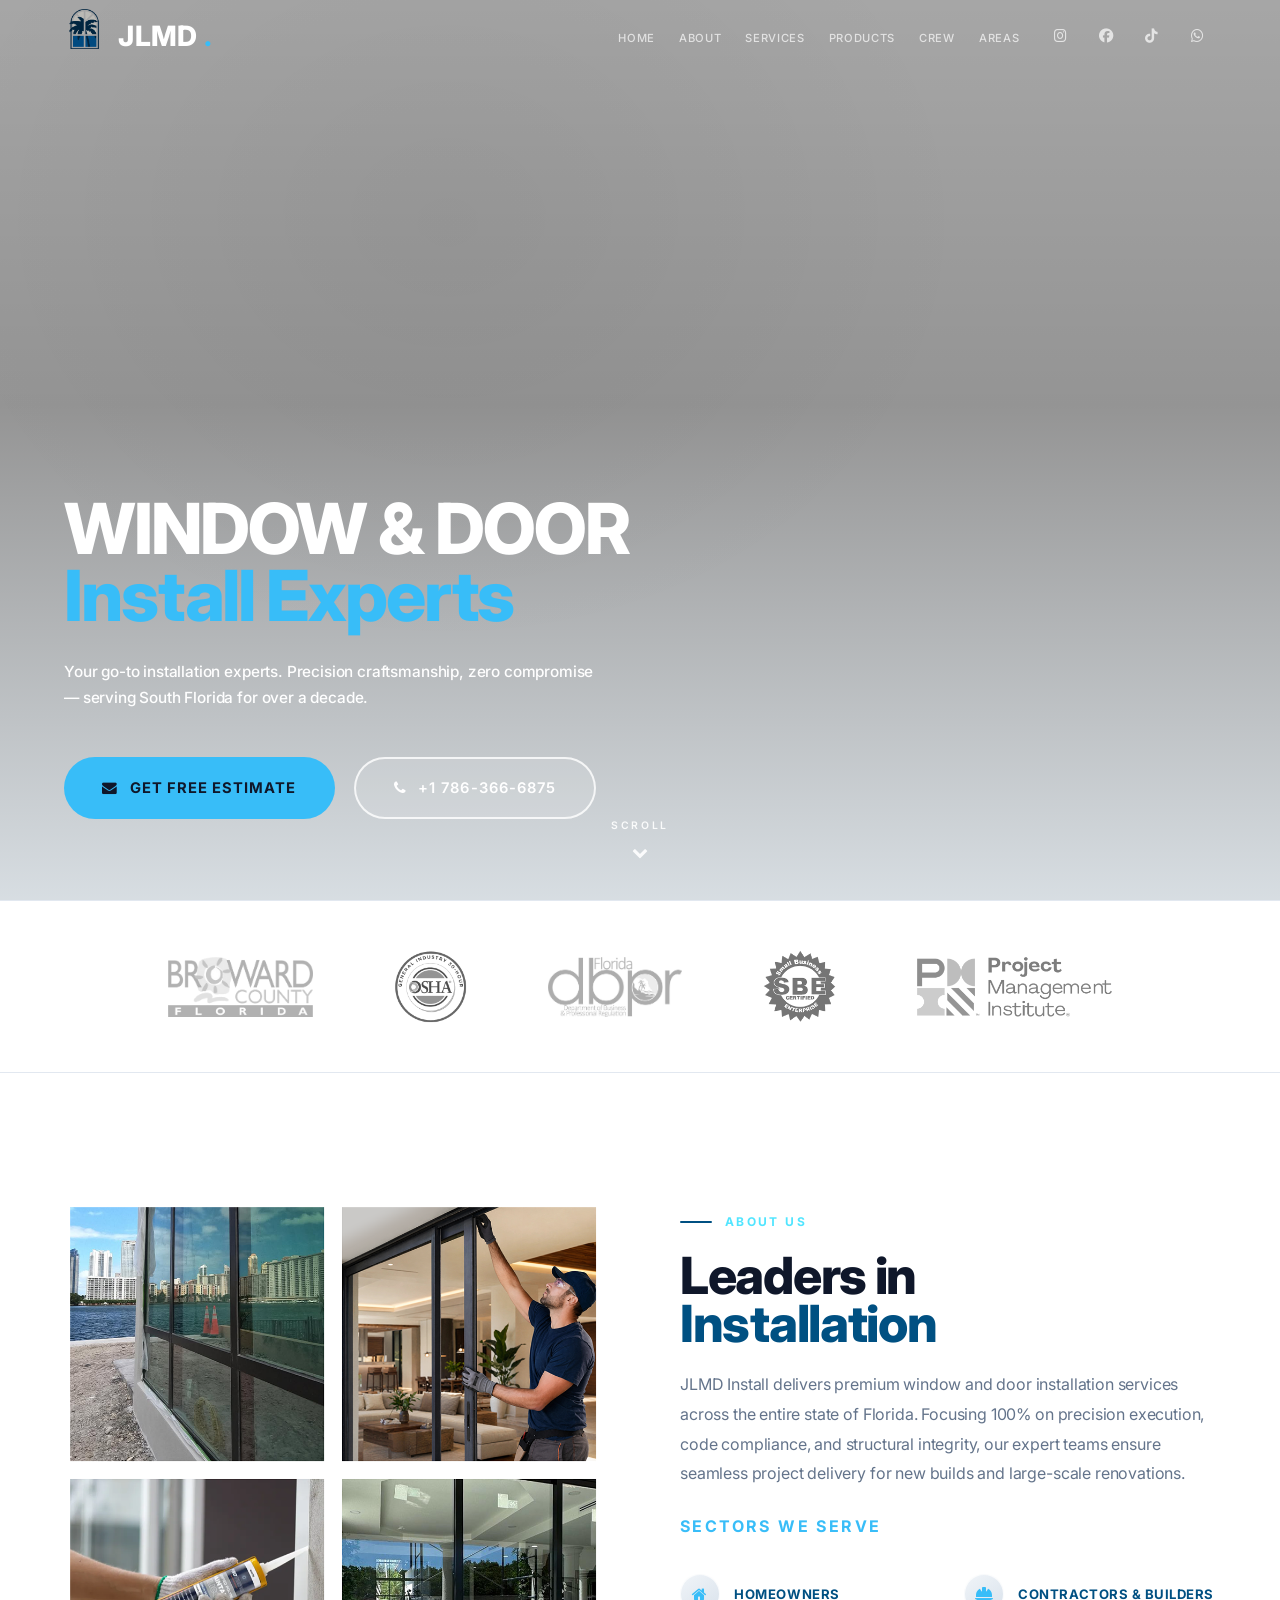
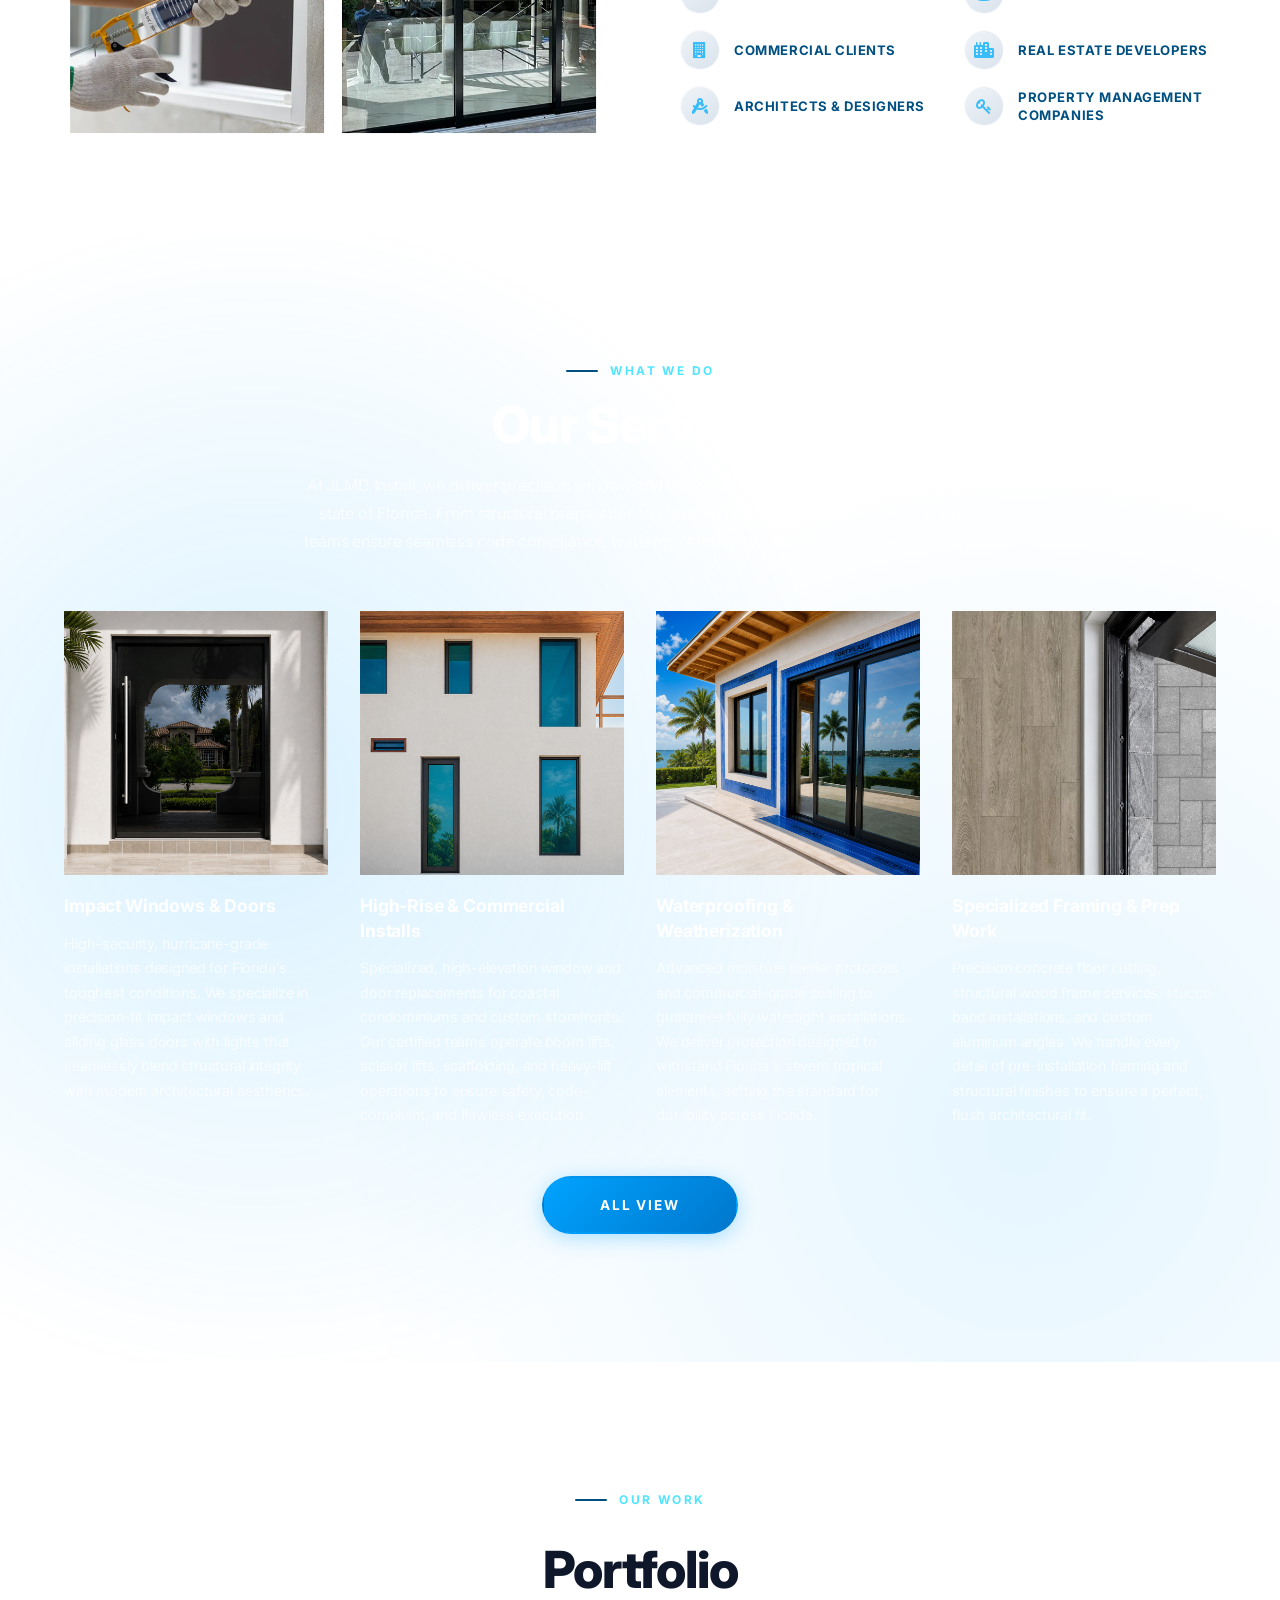
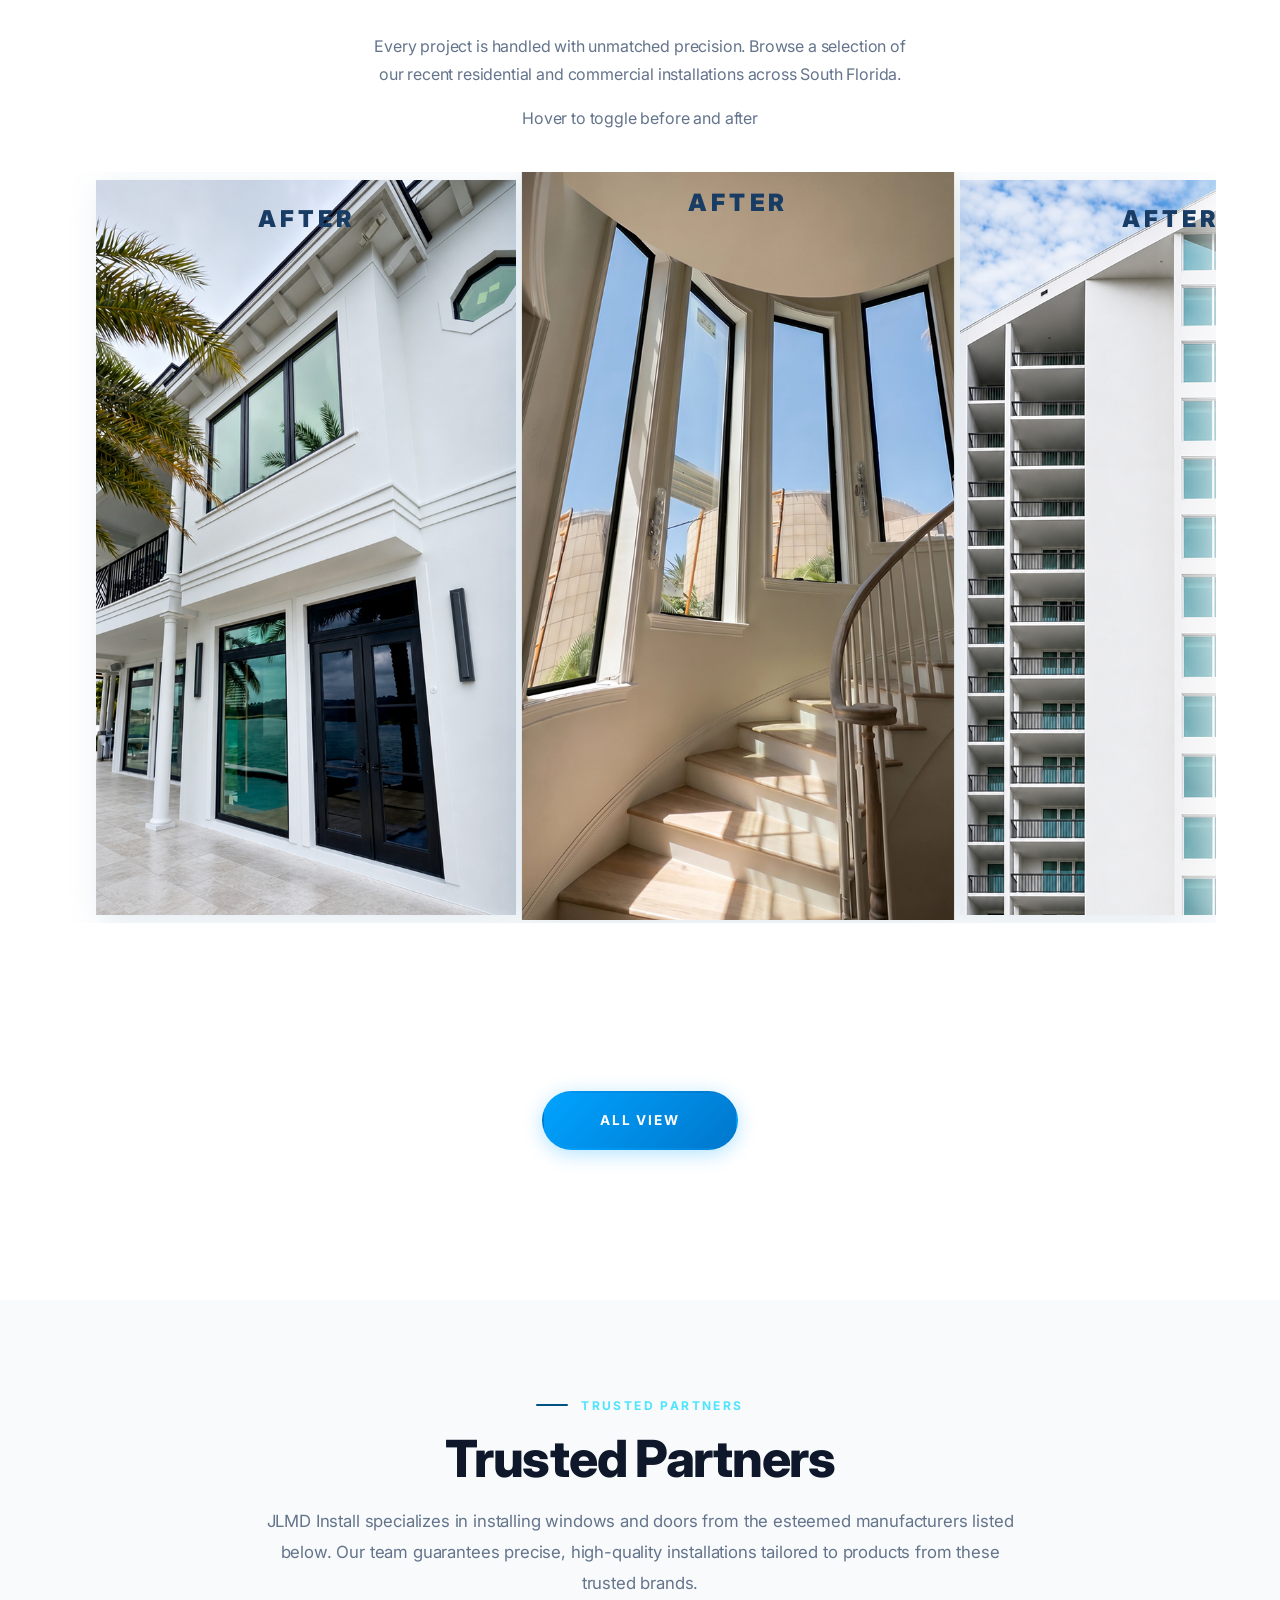
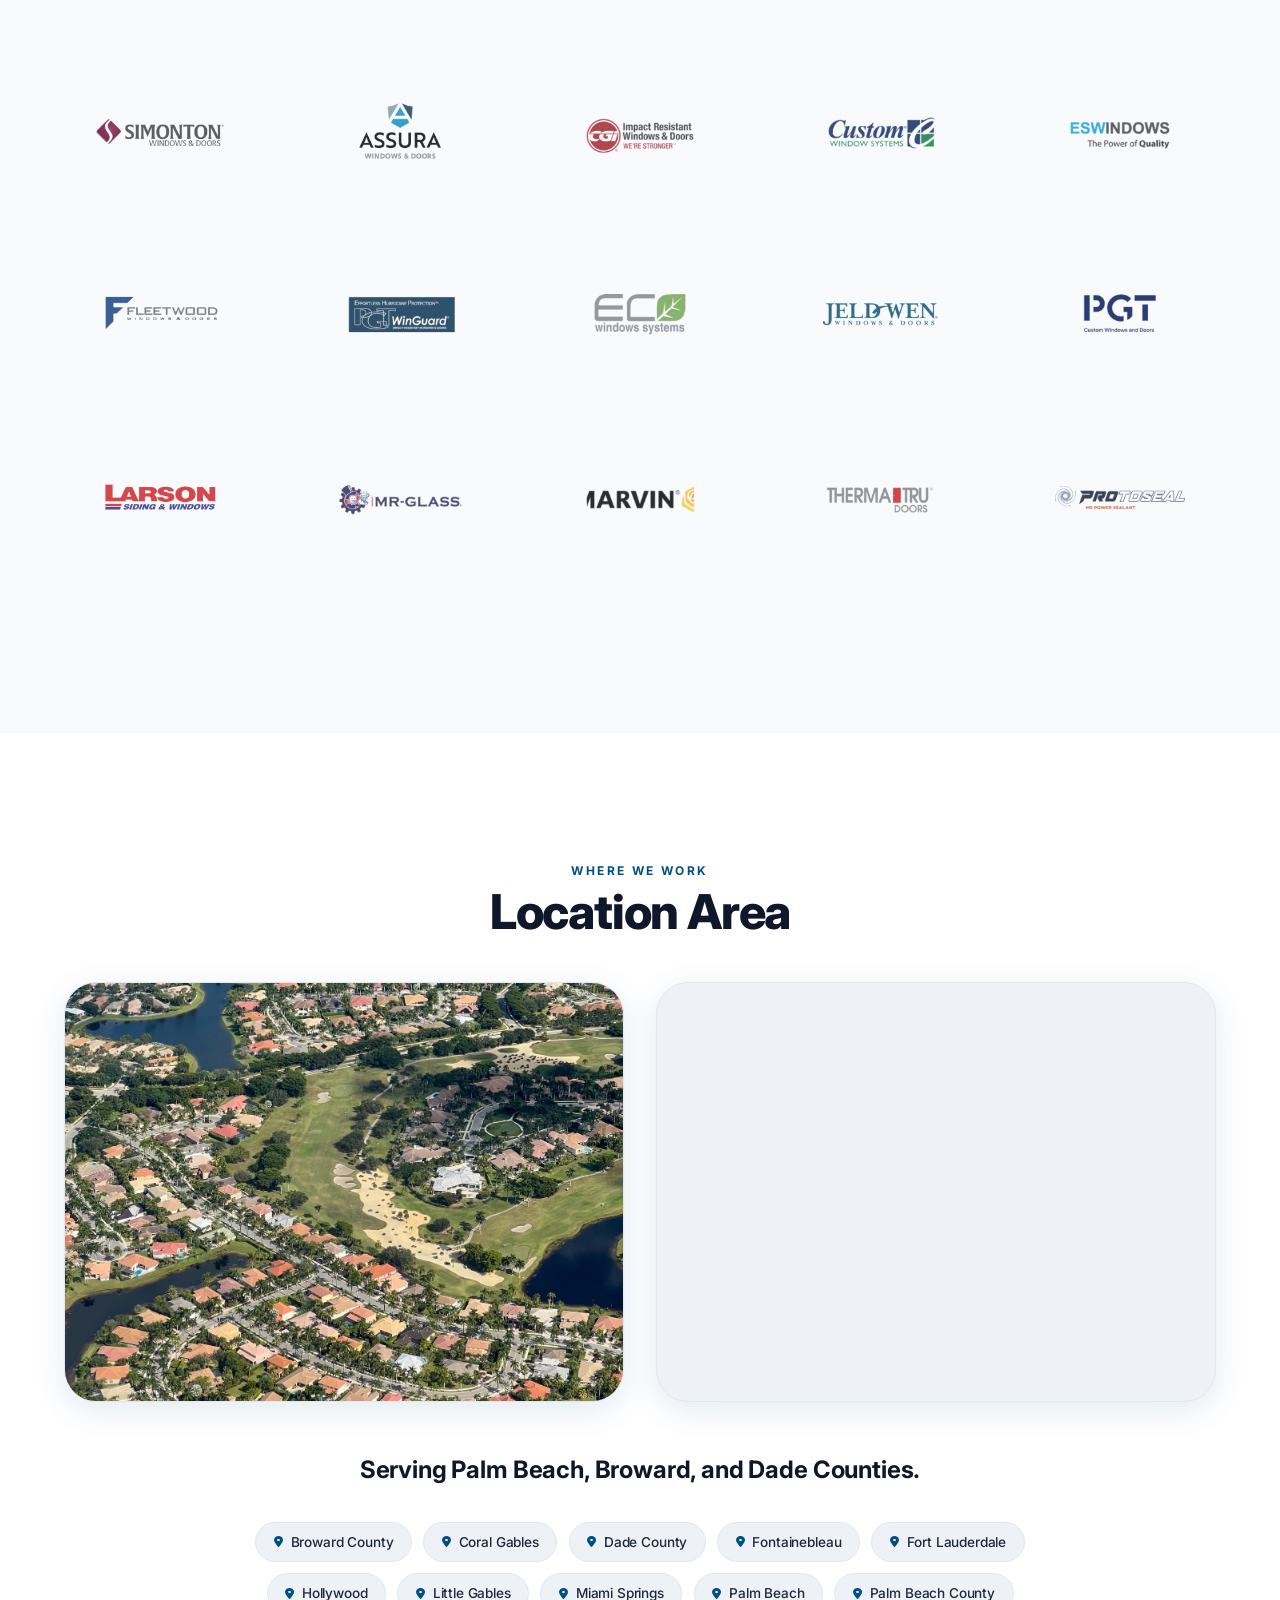
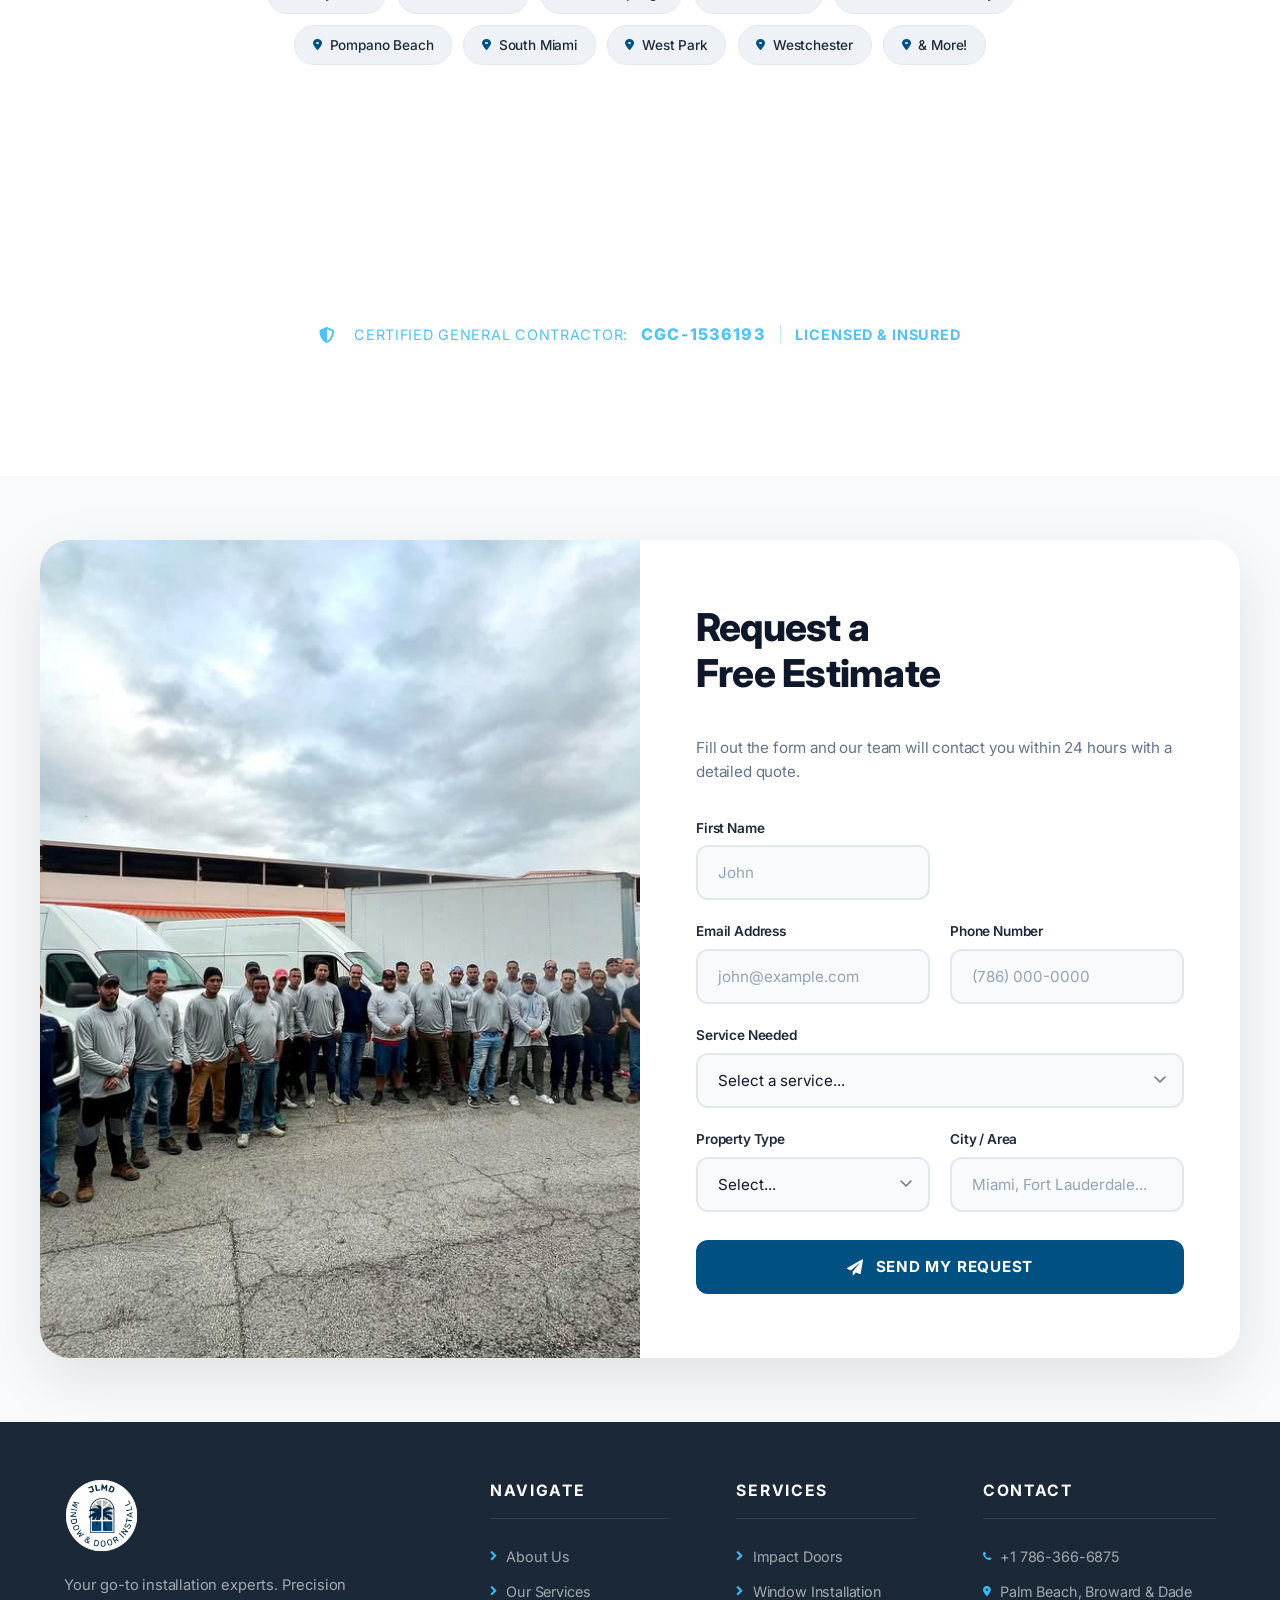
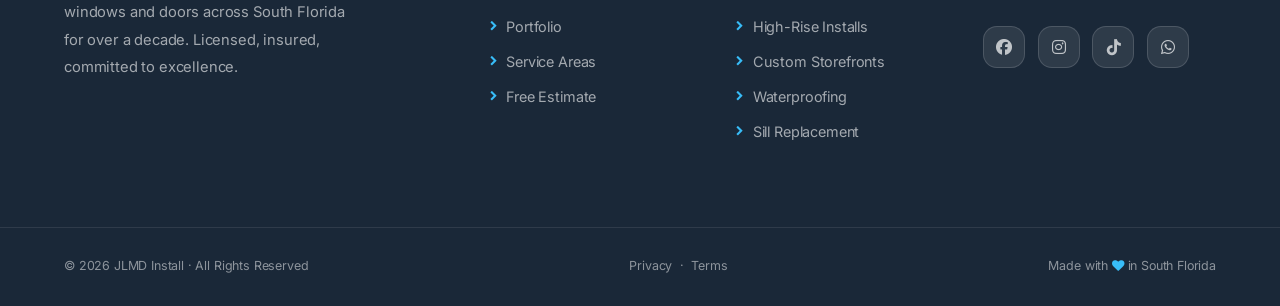
==== index.html @ 9bccc6b5 "Add files via upload" ====
<!DOCTYPE html>
<html lang="en">
<head>
<meta charset="UTF-8">
<meta name="viewport" content="width=device-width, initial-scale=1.0">
<title>JLMD Install – Window & Door Installation Experts</title>
<link rel="preconnect" href="https://fonts.googleapis.com">
<link rel="preconnect" href="https://fonts.gstatic.com" crossorigin>
<link href="https://fonts.googleapis.com/css2?family=Inter:opsz,wght@14..32,300;14..32,400;14..32,500;14..32,600;14..32,700;14..32,800;14..32,900&display=swap" rel="stylesheet">
<link rel="stylesheet" href="https://cdnjs.cloudflare.com/ajax/libs/font-awesome/6.5.0/css/all.min.css">
<link rel="stylesheet" href="styles.css">
<link rel="icon" type="icono/webp" href="icono.webp">
</head>
<body>
 
<div class="page-overlay"></div>
<div class="scroll-progress"><div class="scroll-progress-bar" id="progressBar"></div></div>
<div class="particles-container" id="particles"></div>
 
<!DOCTYPE html>
<html lang="en">
<head>
<meta charset="UTF-8">
<meta name="viewport" content="width=device-width, initial-scale=1.0">
<title>JLMD Install – Window & Door Installation Experts</title>
<link rel="preconnect" href="https://fonts.googleapis.com">
<link rel="preconnect" href="https://fonts.gstatic.com" crossorigin>
<link href="https://fonts.googleapis.com/css2?family=Inter:opsz,wght@14..32,300;14..32,400;14..32,500;14..32,600;14..32,700;14..32,800;14..32,900&display=swap" rel="stylesheet">
<link rel="stylesheet" href="https://cdnjs.cloudflare.com/ajax/libs/font-awesome/6.5.0/css/all.min.css">
<link rel="stylesheet" href="styles.css">
<link rel="icon" type="icono/webp" href="icono.webp">
</head>
<body>
 
<div class="page-overlay"></div>
<div class="scroll-progress"><div class="scroll-progress-bar" id="progressBar"></div></div>
<div class="particles-container" id="particles"></div>
 
<!-- ══════════════════════ NAV ══════════════════════ -->
<nav id="nav">
  <a href="#" class="nav-logo">
    <img src="icono.webp" alt="JLMD Logo" style="height: 40px; width: auto; margin-right: 8px; margin-top: -15px;">
    JLMD<span class="dot">.</span>
  </a>
  
  <ul class="nav-links">
    <li><a href="index.html">Home</a></li>
    <li><a href="about.html">About</a></li>
    <li><a href="services.html">Services</a></li>
    <li><a href="products.html">Products</a></li>
    <li><a href="crew.html">Crew</a></li>
    <li><a href="areas.html">Areas</a></li>
    <li class="nav-socials">
      <a href="https://www.instagram.com/jlmd.install/" target="_blank" aria-label="Instagram"><i class="fab fa-instagram"></i></a>
      <a href="https://www.facebook.com/Jlmdinstall/" target="_blank" aria-label="Facebook"><i class="fab fa-facebook-f"></i></a>
      <a href="https://www.tiktok.com/@jlmd.install" target="_blank" aria-label="TikTok"><i class="fab fa-tiktok"></i></a>
      <a href="https://wa.me/17863666875" target="_blank" aria-label="WhatsApp"><i class="fab fa-whatsapp"></i></a>
    </li>
  </ul>
  
  <button class="hamburger" id="hbg">
    <span></span>
    <span></span>
    <span></span>
  </button>
</nav>
 
<div class="mobile-menu" id="mmenu">
  <button class="mobile-close" id="mclose"><i class="fa fa-times"></i></button>
  <a href="index.html" onclick="closeM()">Home</a>
  <a href="about.html" onclick="closeM()">About</a>
  <a href="services.html" onclick="closeM()">Services</a>
  <a href="products.html" onclick="closeM()">Products</a>
  <a href="crew.html" onclick="closeM()">Crew</a>
  <a href="areas.html" onclick="closeM()">Areas</a>
 
</div>
 
<!-- ══════════════════════ 1. HERO ══════════════════════ -->
<section id="hero">
  <div class="hero-video-wrapper">
    <video autoplay muted loop playsinline class="hero-video">
      <source src="https://file.garden/aicj-LWBZTmGA5zi/VIDEO-CORTO-JLMD.mp4" type="video/mp4">
      Your browser does not support the video tag.
    </video>
    <div class="hero-video-overlay"></div>
  </div>
  <div class="hero-overlay"></div>
  <div class="hero-content">
    <h1 class="hero-title">WINDOW & DOOR<br><span class="accent">Install Experts</span></h1>
    <p class="hero-sub">Your go-to installation experts. Precision craftsmanship, zero compromise — serving South Florida for over a decade.</p>
    <div class="hero-btns">
      <a href="#cta" class="btn-gold"><i class="fa fa-envelope"></i> Get Free Estimate</a>
      <a href="https://wa.me/17863666875" class="btn-outline-white"><i class="fa fa-phone"></i> +1 786-366-6875</a>
    </div>
  </div>
  <div class="scroll-hint">
    <span>Scroll</span>
    <i class="fa fa-chevron-down scroll-arrow"></i>
  </div>
</section>


</body>
</html>
 
<!-- ══════════════════════ 2. LOGOS / PARTNERS ══════════════════════ -->
<section id="logos">
  <div class="logos-inner">
    <img src="bc.png" alt="Partner 1" class="logo-item">
    <img src="OSHA-03.png" alt="Partner 2" class="logo-item logo-large">
    <img src="DBR.webp" alt="Partner 3" class="logo-item">
    <img src="SBE.png" alt="Partner 4" class="logo-item logo-large">
    <img src="WING.png" alt="Partner 5" class="logo-item">
   
  </div>
</section>
<!-- ══════════════════════ 3. ABOUT ══════════════════════ -->
<!-- Agrega esto en tu <head> si no lo tienes -->
<link rel="stylesheet" href="https://cdnjs.cloudflare.com/ajax/libs/font-awesome/4.7.0/css/font-awesome.min.css">

<section id="about">
  <div class="about-imgs anim-left">
    <div class="about-circle-wrap">
      <img class="about-img-circle" src="abouthome.png" alt="Jose Diaz – Founder"
        onerror="this.src='https://images.unsplash.com/photo-1560250097-0b93528c311a?w=600&q=85&fit=crop&crop=face'">
    </div>
  </div>
  <div class="about-text anim-right">
    <div class="section-tag">About Us</div>
    <h2 class="section-title">Leaders in<br><span>Installation</span></h2>
    <p>JLMD Install delivers premium window and door installation services across the entire state of Florida. Focusing 100% on precision execution, code compliance, and structural integrity, our expert teams ensure seamless project delivery for new builds and large-scale renovations.</p>
    <h3 style="font-family:var(--font-display);font-size:1rem;font-weight:700;letter-spacing:.15em;text-transform:uppercase;color:var(--accent);margin:1.5rem 0 .9rem">Sectors We Serve</h3>
    <div class="clients-grid stagger-children">
      <div class="client-chip"><i class="fa fa-home"></i> Homeowners</div>
      <div class="client-chip"><i class="fa fa-hard-hat"></i> Contractors &amp; Builders</div>
      <div class="client-chip"><i class="fa fa-building"></i> Commercial Clients</div>
      <div class="client-chip"><i class="fa fa-city"></i> Real Estate Developers</div>
      <div class="client-chip"><i class="fa fa-drafting-compass"></i> Architects &amp; Designers</div>
      <div class="client-chip"><i class="fa fa-key"></i> Property Management Companies</div>
    </div>
  </div>
</section>
<!-- ══════════════════════ 4. OUR SERVICES ══════════════════════ -->
<section id="services">
  <div class="services-container">
    <div class="anim-up" style="text-align:center;max-width:680px;margin:0 auto 3.5rem;">
      <div class="section-tag" style="justify-content:center">What We Do</div>
      <h2 class="section-title" style="color:#ffffff">Our Services</h2>
      <p style="color:rgba(255,255,255,0.7);font-size:1rem;line-height:1.75">At JLMD Install, we deliver precision window and door installation services across the entire state of Florida. From structural preparation to elevated high-rise execution, our certified teams ensure seamless code compliance, waterproof integrity, and flawless project delivery.</p>
    </div>
    <div class="services-grid stagger-children">
      <div class="service-card">
        <div class="service-card-img">
          <img src="DOOR.png" alt="Impact Windows & Doors">
        </div>
        <div class="service-card-body">
    
          <h3>Impact Windows &amp; Doors</h3>
          <p>High-security, hurricane-grade installations designed for Florida's toughest conditions. We specialize in precision-fit impact windows and sliding glass doors with lights that seamlessly blend structural integrity with modern architectural aesthetics.</p>
        </div>
      </div>
      <div class="service-card">
        <div class="service-card-img">
          <img src="WINDOW.png" alt="High-Rise & Commercial Installs">
        </div>
        <div class="service-card-body">
   
          <h3>High-Rise &amp; Commercial Installs</h3>
          <p>Specialized, high-elevation window and door replacements for coastal condominiums and custom storefronts. Our certified teams operate boom lifts, scissor lifts, scaffolding, and heavy-lift operations to ensure safety, code-compliant, and flawless execution.</p>
        </div>
      </div>
      <div class="service-card">
        <div class="service-card-img">
          <img src="WATERPROOFING.png" alt="Waterproofing & Weatherization">
        </div>
        <div class="service-card-body">
          
          <h3>Waterproofing &amp; Weatherization</h3>
          <p>Advanced moisture barrier protocols and commercial-grade sealing to guarantee fully watertight installations. We deliver protection designed to withstand Florida's severe tropical elements, setting the standard for durability across Florida.</p>

        </div>
      </div>
      <div class="service-card">
        <div class="service-card-img">
          <img src="TRIM-FRAMING.png" alt="Specialized Framing & Prep Work">
        </div>
        <div class="service-card-body">
         
          <h3>Specialized Framing &amp; Prep Work</h3>
          <p>Precision concrete floor cutting, structural wood frame services, stucco band installations, and custom aluminum angles. We handle every detail of pre-installation framing and structural finishes to ensure a perfect, flush architectural fit.</p>
        
        </div>
      </div>
    </div>
    <div style="text-align:center;margin-top:3rem">
      <a href="services.html" class="btn-view-all">ALL VIEW</a>
    </div>
  </div>
</section>

<!-- ══════════════════════ 5. PORTFOLIO ═════════════════════ -->
<section id="portfolio">
  <div class="port-head anim-up">
    <div class="section-tag" style="justify-content:center">Our Work</div>
    <h2 class="section-title" style="text-align:center">Portfolio</h2>
    <p style="text-align:center;color:var(--text-muted);max-width:540px;margin:0 auto">Every project is handled with unmatched precision. Browse a selection of our recent residential and commercial installations across South Florida.</p>
    <p class="port-toggle-hint">Hover to toggle before and after</p>
  </div>

  <div class="port-carousel-wrap anim-up">
    <div class="port-carousel-track">

   <!-- Proyecto 1 -->
      <div class="port-card">
        <div class="port-image-wrapper">
          <img src="imgx/2-AFTER.png" alt="Project 01 After" class="img-after" draggable="false">
          <img src="imgx/1-BEFORE.png" alt="Project 01 Before" class="img-before" draggable="false">
          <span class="img-label label-after">BEFORE</span>
          <span class="img-label label-before">AFTER</span>
        </div>
      </div>

      <!-- Proyecto 2 -->
      <div class="port-card">
        <div class="port-image-wrapper">
          <img src="imgx/4-AFTER.png" alt="Project 02 After" class="img-after" draggable="false">
          <img src="imgx/3-BEFORE.png" alt="Project 02 Before" class="img-before" draggable="false">
          <span class="img-label label-after">BEFORE</span>
          <span class="img-label label-before">AFTER</span>
        </div>
      </div>

      <!-- Proyecto 3 -->
      <div class="port-card">
        <div class="port-image-wrapper">
          <img src="imgx/6-AFTER.png" alt="Project 03 After" class="img-after" draggable="false">
          <img src="imgx/5-BEFORE.png" alt="Project 03 Before" class="img-before" draggable="false">
          <span class="img-label label-after">BEFORE</span>
          <span class="img-label label-before">AFTER</span>
        </div>
      </div>

      <!-- Proyecto 4 -->
      <div class="port-card">
        <div class="port-image-wrapper">
          <img src="imgx/8-AFTER.png" alt="Project 04 After" class="img-after" draggable="false">
          <img src="imgx/7-BEFORE.png" alt="Project 04 Before" class="img-before" draggable="false">
          <span class="img-label label-after">BEFORE</span>
          <span class="img-label label-before">AFTER</span>
        </div>
      </div>

      <!-- Proyecto 5 -->
      <div class="port-card">
        <div class="port-image-wrapper">
          <img src="imgx/10-AFTER.png" alt="Project 05 After" class="img-after" draggable="false">
          <img src="imgx/9-BEFORE.png" alt="Project 05 Before" class="img-before" draggable="false">
          <span class="img-label label-after">BEFORE</span>
          <span class="img-label label-before">AFTER</span>
        </div>
      </div>

      <!-- Proyecto 6 -->
      <div class="port-card">
        <div class="port-image-wrapper">
          <img src="imgx/12-AFTER.png" alt="Project 06 After" class="img-after" draggable="false">
          <img src="imgx/11-BEFORE.png" alt="Project 06 Before" class="img-before" draggable="false">
          <span class="img-label label-after">BEFORE</span>
          <span class="img-label label-before">AFTER</span>
        </div>
      </div>

      <!-- Proyecto 7 -->
      <div class="port-card">
        <div class="port-image-wrapper">
          <img src="imgx/14-AFTER.png" alt="Project 07 After" class="img-after" draggable="false">
          <img src="imgx/13-BEFORE.png" alt="Project 07 Before" class="img-before" draggable="false">
          <span class="img-label label-after">BEFORE</span>
          <span class="img-label label-before">AFTER</span>
        </div>
      </div>

      <!-- Proyecto 8 -->
      <div class="port-card">
        <div class="port-image-wrapper">
          <img src="imgx/16-AFTER.png" alt="Project 08 After" class="img-after" draggable="false">
          <img src="imgx/15-BEFORE.png" alt="Project 08 Before" class="img-before" draggable="false">
          <span class="img-label label-after">BEFORE</span>
          <span class="img-label label-before">AFTER</span>
        </div>
      </div>

      <!-- Proyecto 9 -->
      <div class="port-card">
        <div class="port-image-wrapper">
          <img src="imgx/18-AFTER.png" alt="Project 09 After" class="img-after" draggable="false">
          <img src="imgx/17-BEFORE.png" alt="Project 09 Before" class="img-before" draggable="false">
          <span class="img-label label-after">BEFORE</span>
          <span class="img-label label-before">AFTER</span>
        </div>
      </div>

      <!-- Proyecto 10 -->
      <div class="port-card">
        <div class="port-image-wrapper">
          <img src="imgx/20-AFTER.png" alt="Project 10 After" class="img-after" draggable="false">
          <img src="imgx/19-BEFORE.png" alt="Project 10 Before" class="img-before" draggable="false">
          <span class="img-label label-after">BEFORE</span>
          <span class="img-label label-before">AFTER</span>
        </div>
      </div>

      <!-- === DUPLICADOS PARA LOOP INFINITO (Mismos 10 proyectos) === -->

      <!-- Proyecto 1 (dup) -->
      <div class="port-card">
        <div class="port-image-wrapper">
          <img src="imgx/2-AFTER.png" alt="Project 01 After" class="img-after" draggable="false">
          <img src="imgx/1-BEFORE.png" alt="Project 01 Before" class="img-before" draggable="false">
          <span class="img-label label-after">BEFORE</span>
          <span class="img-label label-before">AFTER</span>
        </div>
      </div>

      <!-- Proyecto 2 (dup) -->
      <div class="port-card">
        <div class="port-image-wrapper">
          <img src="imgx/4-AFTER.png" alt="Project 02 After" class="img-after" draggable="false">
          <img src="imgx/3-BEFORE.png" alt="Project 02 Before" class="img-before" draggable="false">
          <span class="img-label label-after">BEFORE</span>
          <span class="img-label label-before">AFTER</span>
        </div>
      </div>

      <!-- Proyecto 3 (dup) -->
      <div class="port-card">
        <div class="port-image-wrapper">
          <img src="imgx/6-AFTER.png" alt="Project 03 After" class="img-after" draggable="false">
          <img src="imgx/5-BEFORE.png" alt="Project 03 Before" class="img-before" draggable="false">
          <span class="img-label label-after">BEFORE</span>
          <span class="img-label label-before">AFTER</span>
        </div>
      </div>

      <!-- Proyecto 4 (dup) -->
      <div class="port-card">
        <div class="port-image-wrapper">
          <img src="imgx/8-AFTER.png" alt="Project 04 After" class="img-after" draggable="false">
          <img src="imgx/7-BEFORE.png" alt="Project 04 Before" class="img-before" draggable="false">
          <span class="img-label label-after">BEFORE</span>
          <span class="img-label label-before">AFTER</span>
        </div>
      </div>

      <!-- Proyecto 5 (dup) -->
      <div class="port-card">
        <div class="port-image-wrapper">
          <img src="imgx/10-AFTER.png" alt="Project 05 After" class="img-after" draggable="false">
          <img src="imgx/9-BEFORE.png" alt="Project 05 Before" class="img-before" draggable="false">
          <span class="img-label label-after">BEFORE</span>
          <span class="img-label label-before">AFTER</span>
        </div>
      </div>

      <!-- Proyecto 6 (dup) -->
      <div class="port-card">
        <div class="port-image-wrapper">
          <img src="imgx/12-AFTER.png" alt="Project 06 After" class="img-after" draggable="false">
          <img src="imgx/11-BEFORE.png" alt="Project 06 Before" class="img-before" draggable="false">
          <span class="img-label label-after">BEFORE</span>
          <span class="img-label label-before">AFTER</span>
        </div>
      </div>

      <!-- Proyecto 7 (dup) -->
      <div class="port-card">
        <div class="port-image-wrapper">
          <img src="imgx/14-AFTER.png" alt="Project 07 After" class="img-after" draggable="false">
          <img src="imgx/13-BEFORE.png" alt="Project 07 Before" class="img-before" draggable="false">
          <span class="img-label label-after">BEFORE</span>
          <span class="img-label label-before">AFTER</span>
        </div>
      </div>

      <!-- Proyecto 8 (dup) -->
      <div class="port-card">
        <div class="port-image-wrapper">
          <img src="imgx/16-AFTER.png" alt="Project 08 After" class="img-after" draggable="false">
          <img src="imgx/15-BEFORE.png" alt="Project 08 Before" class="img-before" draggable="false">
          <span class="img-label label-after">BEFORE</span>
          <span class="img-label label-before">AFTER</span>
        </div>
      </div>

      <!-- Proyecto 9 (dup) -->
      <div class="port-card">
        <div class="port-image-wrapper">
          <img src="imgx/18-AFTER.png" alt="Project 09 After" class="img-after" draggable="false">
          <img src="imgx/17-BEFORE.png" alt="Project 09 Before" class="img-before" draggable="false">
          <span class="img-label label-after">BEFORE</span>
          <span class="img-label label-before">AFTER</span>
        </div>
      </div>

      <!-- Proyecto 10 (dup) -->
      <div class="port-card">
        <div class="port-image-wrapper">
          <img src="imgx/20-AFTER.png" alt="Project 10 After" class="img-after" draggable="false">
          <img src="imgx/19-BEFORE.png" alt="Project 10 Before" class="img-before" draggable="false">
          <span class="img-label label-after">BEFORE</span>
          <span class="img-label label-before">AFTER</span>
        </div>
      </div>

    </div>
  </div>
</section>
  <div style="text-align:center;margin-top:2.5rem">
    <a href="services.html" class="btn-view-2">ALL VIEW</a>
  </div>


<!-- ══════════════════════ 6. TRUSTED PARTNERS (grid estático) ══════════════════════ -->
<section id="brands">
  <div class="brands-head anim-up">
    <div class="section-tag" style="justify-content:center">Trusted Partners</div>
    <h2 class="section-title" style="text-align:center;color:var(--text-dark)">Trusted Partners</h2>
    <p>JLMD Install specializes in installing windows and doors from the esteemed manufacturers listed below. Our team guarantees precise, high-quality installations tailored to products from these trusted brands.</p>
  </div>
  <div class="brands-static-grid stagger-children">
    <div class="brand-static-chip"><img src="img/1.png" alt="Brand 1"></div>
    <div class="brand-static-chip"><img src="img/2.png" alt="Brand 2"></div>
    <div class="brand-static-chip"><img src="img/3.png" alt="Brand 3"></div>
    <div class="brand-static-chip"><img src="img/4.png" alt="Brand 4"></div>
    <div class="brand-static-chip"><img src="img/5.png" alt="Brand 5"></div>
    <div class="brand-static-chip"><img src="img/6.png" alt="Brand 6"></div>
    <div class="brand-static-chip"><img src="img/7.png" alt="Brand 7"></div>
    <div class="brand-static-chip"><img src="img/8.png" alt="Brand 8"></div>
    <div class="brand-static-chip"><img src="img/9.png" alt="Brand 9"></div>
    <div class="brand-static-chip"><img src="img/10.png" alt="Brand 10"></div>
    <div class="brand-static-chip"><img src="img/11.png" alt="Brand 11"></div>
    <div class="brand-static-chip"><img src="img/12.png" alt="Brand 12"></div>
    <div class="brand-static-chip"><img src="img/13.png" alt="Brand 13"></div>
    <div class="brand-static-chip"><img src="img/14.png" alt="Brand 14"></div>
     <div class="brand-static-chip"><img src="img/15.png" alt="Brand 15"></div>
  </div>
</section>
 
<!-- ══════════════════════ 7. SERVICE AREAS ══════════════════════ -->
<section id="areas">
  <div class="section-header anim-up">
    <div class="section-tag">Where We Work</div>
    <h2 class="section-title">Location Area</h2>
  </div>
  
  <div class="areas-images anim-up">
    <div class="area-image-card">
      <img src="area.jpg" alt="Service Area Aerial View" onerror="this.src='https://images.unsplash.com/photo-1449824913935-59a10b8d2000?w=800&q=85&fit=crop'">
    </div>
    <div class="area-map-card">
      <iframe
        src="https://www.google.com/maps/embed?pb=!1m18!1m12!1m3!1d1140374.198242089!2d-81.0644!3d26.1224!2m3!1f0!2f0!3f0!3m2!1i1024!2i768!4f13.1!3m3!1m2!1s0x88d9b0a20ec8c111%3A0xff96f271ddad4f65!2sSouth%20Florida!5e0!3m2!1sen!2sus!4v1700000000000"
        width="100%" height="100%" style="border:0;" allowfullscreen="" loading="lazy"
        referrerpolicy="no-referrer-when-downgrade" title="Service Areas - South Florida">
      </iframe>
    </div>
  </div>
  
  <div class="areas-content anim-up">
    <h3 class="areas-heading">Serving Palm Beach, Broward, and Dade Counties.</h3>
    <div class="areas-chips stagger-children">
      <div class="area-chip"><i class="fa fa-map-marker-alt"></i> Broward County</div>
      <div class="area-chip"><i class="fa fa-map-marker-alt"></i> Coral Gables</div>
      <div class="area-chip"><i class="fa fa-map-marker-alt"></i> Dade County</div>
      <div class="area-chip"><i class="fa fa-map-marker-alt"></i> Fontainebleau</div>
      <div class="area-chip"><i class="fa fa-map-marker-alt"></i> Fort Lauderdale</div>
      <div class="area-chip"><i class="fa fa-map-marker-alt"></i> Hollywood</div>
      <div class="area-chip"><i class="fa fa-map-marker-alt"></i> Little Gables</div>
      <div class="area-chip"><i class="fa fa-map-marker-alt"></i> Miami Springs</div>
      <div class="area-chip"><i class="fa fa-map-marker-alt"></i> Palm Beach</div>
      <div class="area-chip"><i class="fa fa-map-marker-alt"></i> Palm Beach County</div>
      <div class="area-chip"><i class="fa fa-map-marker-alt"></i> Pompano Beach</div>
      <div class="area-chip"><i class="fa fa-map-marker-alt"></i> South Miami</div>
      <div class="area-chip"><i class="fa fa-map-marker-alt"></i> West Park</div>
      <div class="area-chip"><i class="fa fa-map-marker-alt"></i> Westchester</div>
      <div class="area-chip"><i class="fa fa-map-marker-alt"></i> &amp; More!</div>
    </div>
  </div>
</section>
 <section class="contractor-certification">
  <div class="cert-container">
    <div class="cert-content anim-up">
      <i class="fa fa-shield-alt"></i>
      <div class="cert-text">
        <span class="cert-label">CERTIFIED GENERAL CONTRACTOR:</span>
        <span class="cert-number">CGC-1536193</span>
        <span class="cert-divider">|</span>
        <span class="cert-licensed">LICENSED &amp; INSURED</span>
      </div>
    </div>
  </div>
</section>
<section id="cta">
  <div class="cta-container anim-up">
    <div class="cta-image">
      <img src="imagens.jpeg" alt="Installation work">
    </div>
    <div class="cta-form-wrapper">
    
      <h2 class="cta-title">Request a<br>Free Estimate</h2>
      <p class="cta-form-sub">Fill out the form and our team will contact you within 24 hours with a detailed quote.</p>
      
      <div id="contactFormWrap">
        <form class="cta-form" id="contactForm">
          
          <input type="hidden" name="_captcha" value="false">
          <input type="hidden" name="_subject" value="New Estimate Request!">

          <div class="form-row">
            <div class="form-group">
              <label>First Name</label>
              <input type="text" name="name" placeholder="John" required>
            </div>
            <div class="form-group">
              </div>
          </div>
          
          <div class="form-row">
            <div class="form-group">
              <label>Email Address</label>
              <input type="email" name="email" placeholder="john@example.com" required>
            </div>
            <div class="form-group">
              <label>Phone Number</label>
              <input type="tel" name="phone" placeholder="(786) 000-0000">
            </div>
          </div>
          
          <div class="form-group">
            <label>Service Needed</label>
            <select name="service" required>
              <option value="" disabled selected>Select a service...</option>
              <option>Impact Doors & Windows</option>
              <option>High-Rise Condo Install</option>
              <option>Custom Storefront</option>
              <option>Waterproofing</option>
              <option>Precision Cutting & Framing</option>
              <option>Sidelight & Sill Services</option>
              <option>Other / Not Sure</option>
            </select>
          </div>
          
          <div class="form-row">
            <div class="form-group">
              <label>Property Type</label>
              <select name="property_type">
                <option value="" disabled selected>Select...</option>
                <option>Residential – Single Family</option>
                <option>Residential – Condo / HOA</option>
                <option>Commercial</option>
                <option>Mixed Use</option>
              </select>
            </div>
            <div class="form-group">
              <label>City / Area</label>
              <input type="text" name="city" placeholder="Miami, Fort Lauderdale...">
            </div>
          </div>
        
          <button type="submit" class="cta-submit" id="submitBtn">
            <i class="fa fa-paper-plane"></i> Send My Request
          </button>
        </form>
      </div> <div class="form-success" id="formSuccess" style="display: none;">
        <div class="form-success-icon"><i class="fa fa-check"></i></div>
        <h3>Message Sent!</h3>
        <p>Thank you! Our team will reach out within 24 hours with your free estimate.</p>
        <a href="tel:7863666875" class="form-contact-link" style="margin-top:0.5rem">
          <i class="fa fa-phone"></i> Call us now: 786-366-6875
        </a>
      </div>

    </div>
  </div>
</section>

<script>
document.getElementById('contactForm').addEventListener('submit', function(event) {
    event.preventDefault(); // Evita la recarga de página

    const form = event.target;
    const submitBtn = document.getElementById('submitBtn');
    const successMessage = document.getElementById('formSuccess');

    // Feedback visual en el botón
    submitBtn.innerHTML = '<i class="fa fa-spinner fa-spin"></i> Sending...';
    submitBtn.disabled = true;

    // Endpoint configurado con tu correo de pruebas
    const emailDestino = "adrianshadow228@gmail.com"; 
    const url = `https://formsubmit.co/ajax/${emailDestino}`;

    const formData = new FormData(form);

    fetch(url, {
        method: "POST",
        body: formData,
        headers: {
            'Accept': 'application/json'
        }
    })
    .then(response => {
        if (response.ok) return response.json();
        throw new Error('Network error');
    })
    .then(data => {
        // Éxito: Oculta el formulario y muestra la confirmación
        form.style.display = 'none';
        successMessage.style.display = 'block';
    })
    .catch(error => {
        console.error("Error:", error);
        alert("Ops! Something went wrong. Please try again.");
        
        // Restaurar estado del botón si falla
        submitBtn.innerHTML = '<i class="fa fa-paper-plane"></i> Send My Request';
        submitBtn.disabled = false;
    });
});
</script>

<!-- ══════════════════════ 9. FOOTER ══════════════════════ -->
<footer>
  <div class="footer-main">
    <div class="footer-brand">
      <a href="#" class="foot-logo"><img src="login.png" alt="JLMD Install" style="height:75px;width:auto;"></a>
      <p>Your go-to installation experts. Precision windows and doors across South Florida for over a decade. Licensed, insured, committed to excellence.</p>
    </div>
    <div class="footer-col">
      <h4>Navigate</h4>
      <ul>
        <li><a href="#about"><i class="fa fa-chevron-right"></i> About Us</a></li>
        <li><a href="#services"><i class="fa fa-chevron-right"></i> Our Services</a></li>
        <li><a href="#portfolio"><i class="fa fa-chevron-right"></i> Portfolio</a></li>
        <li><a href="#areas"><i class="fa fa-chevron-right"></i> Service Areas</a></li>
        <li><a href="#cta"><i class="fa fa-chevron-right"></i> Free Estimate</a></li>
      </ul>
    </div>
    <div class="footer-col">
      <h4>Services</h4>
      <ul>
        <li><a href="#services"><i class="fa fa-chevron-right"></i> Impact Doors</a></li>
        <li><a href="#services"><i class="fa fa-chevron-right"></i> Window Installation</a></li>
        <li><a href="#services"><i class="fa fa-chevron-right"></i> High-Rise Installs</a></li>
        <li><a href="#services"><i class="fa fa-chevron-right"></i> Custom Storefronts</a></li>
        <li><a href="#services"><i class="fa fa-chevron-right"></i> Waterproofing</a></li>
        <li><a href="#services"><i class="fa fa-chevron-right"></i> Sill Replacement</a></li>
      </ul>
    </div>
    <div class="footer-col">
      <h4>Contact</h4>
      <ul>
        <li><a href="tel:17863666875"><i class="fa fa-phone"></i> +1 786-366-6875</a></li>
        <li><a href="#areas"><i class="fa fa-map-marker-alt"></i> Palm Beach, Broward &amp; Dade</a></li>
      </ul>
      <div class="social-row">
        <a href="https://www.facebook.com/Jlmdinstall/" target="_blank" class="soc" aria-label="Facebook"><i class="fab fa-facebook-f"></i></a>
        <a href="https://www.instagram.com/jlmd.install/" target="_blank" class="soc" aria-label="Instagram"><i class="fab fa-instagram"></i></a>
        <a href="https://www.tiktok.com/@jlmd.install" target="_blank" class="soc" aria-label="TikTok"><i class="fab fa-tiktok"></i></a>
        <a href="https://wa.me/17863666875" target="_blank" class="soc" aria-label="WhatsApp"><i class="fab fa-whatsapp"></i></a>
      </div>
    </div>
  </div>
  <div class="footer-bottom">
    <span>© 2026 JLMD Install · All Rights Reserved</span>
    <span><a href="#">Privacy</a> &nbsp;·&nbsp; <a href="#">Terms</a></span>
    <span>Made with <i class="fa fa-heart"></i> in South Florida</span>
  </div>
</footer>
 
<script src="main.js"></script>
</body>
</html>
---- styles.css ----
:root {
  --primary: #005082;
  --primary-dark: #003d63;
  --primary-light: #005c8a;
  --bg-dark: #273a52;
  --bg-darker: #1a2838;
  --bg-deep: #0d1b2a;
  --bg: #ffffff;
  --bg2: #f8fafc;
  --bg3: #eef2f6;
  --text-dark: #0f172a;
  --text-darker: #1e293b;
  --text-light: #ffffff;
  --text-muted: #64748b;
  --text-muted-light: #94a3b8;
  --accent: #38bdf8;
  --accent-glow: rgba(56, 189, 248, 0.25);
  --border: #e2e8f0;
  --border-dark: #334155;
  --shadow-sm: 0 2px 12px rgba(0,80,130,0.08);
  --shadow-md: 0 8px 32px rgba(0,80,130,0.12);
  --shadow-lg: 0 20px 60px rgba(0,80,130,0.18);
  --r-sm: 8px;
  --r-md: 14px;
  --r-lg: 22px;
  --r-xl: 32px;
  --r-full: 999px;
  --font-display: 'Inter', sans-serif;
  --font-body: 'Inter', sans-serif;
}

*, *::before, *::after {
  box-sizing: border-box;
  margin: 0;
  padding: 0;
}

html {
  scroll-behavior: smooth;
  overflow-x: hidden;
}

body {
  background: var(--bg);
  color: var(--text-dark);
  font-family: var(--font-body);
  font-weight: 400;
  line-height: 1.65;
  letter-spacing: -0.01em;
  overflow-x: hidden;
  -webkit-font-smoothing: antialiased;
  -moz-osx-font-smoothing: grayscale;
}

::-webkit-scrollbar {
  width: 4px;
}

::-webkit-scrollbar-track {
  background: var(--bg2);
}

::-webkit-scrollbar-thumb {
  background: var(--primary);
  border-radius: 99px;
}

img {
  display: block;
  max-width: 100%;
}

.cursor-dot,
.cursor-ring {
  display: none !important;
}

.particles-container {
  display: none !important;
}

.particle {
  display: none !important;
}

.page-overlay {
  position: fixed;
  inset: 0;
  z-index: 9997;
  background: var(--bg-dark);
  transform: scaleY(1);
  transform-origin: top;
  animation: overlayOut 0.9s cubic-bezier(0.76, 0, 0.24, 1) 0.2s forwards;
}

@keyframes overlayOut {
  to {
    transform: scaleY(0);
    transform-origin: bottom;
  }
}

/* ── NAV ── */

nav {
  position: fixed;
  top: 0;
  left: 0;
  right: 0;
  z-index: 1000;
  height: 72px;
  padding: 0 5vw;
  display: flex;
  align-items: center;
  justify-content: space-between;
  transition: all 0.4s cubic-bezier(0.4, 0, 0.2, 1);
  background: transparent;
}

nav.scrolled {
  background: rgba(255, 255, 255, 0.96);
  backdrop-filter: blur(20px);
  -webkit-backdrop-filter: blur(20px);
  border-bottom: 1px solid var(--border);
}

nav:not(.scrolled) .nav-logo {
  color: var(--text-light);
}

nav.scrolled .nav-logo {
  color: var(--primary);
}

.nav-logo {
  font-family: var(--font-display);
  font-size: 1.75rem;
  font-weight: 800;
  letter-spacing: 0.01em;
  color: var(--text-light);
  text-decoration: none;
  transition: color 0.4s ease;
  display: flex;
  align-items: center;
  gap: 0.4rem;
}

.nav-logo .dot {
  color: var(--accent);
}

.nav-links {
  display: flex;
  gap: 1.5rem;
  list-style: none;
  align-items: center;
}

.nav-links a {
  color: rgba(255, 255, 255, 0.98);
  text-decoration: none;
  font-size: 0.70rem;
  font-weight: 500;
  letter-spacing: 0.06em;
  text-transform: uppercase;
  transition: color 0.3s ease;
  position: relative;
}

nav.scrolled .nav-links a {
  color: var(--text-muted);
}

.nav-links a::after {
  content: '';
  position: absolute;
  bottom: -4px;
  left: 0;
  right: 100%;
  height: 2px;
  background: var(--accent);
  transition: right 0.3s ease;
  border-radius: 2px;
}

.nav-links a:hover {
  color: var(--text-light);
}

.nav-links a:hover::after {
  right: 0;
}

nav.scrolled .nav-links a:hover {
  color: var(--primary);
}

.nav-socials {
  display: flex;
  gap: 0.6rem;
  align-items: center;
}

.nav-socials a {
  width: 36px;
  height: 36px;
  border-radius: 50%;
  display: flex;
  align-items: center;
  justify-content: center;
  color: var(--text-light);
  font-size: 0.9rem;
  transition: all 0.3s ease;
  text-decoration: none;
  border: none !important;
  background: transparent;
}

nav.scrolled .nav-socials a {
  color: var(--primary);
}

.nav-socials a:hover {
  color: var(--accent);
  transform: translateY(-2px);
}

.hamburger {
  display: none;
  background: none;
  border: none;
  cursor: pointer;
  padding: 0.4rem;
  flex-direction: column;
  gap: 5px;
}

.hamburger span {
  display: block;
  width: 24px;
  height: 2px;
  background: var(--text-light);
  border-radius: 2px;
  transition: all 0.3s ease;
}

nav.scrolled .hamburger span {
  background: var(--text-dark);
}

/* ── MOBILE MENU ── */

.mobile-menu {
  display: none;
  position: fixed;
  inset: 0;
  background: var(--bg-dark);
  z-index: 9998;
  flex-direction: column;
  align-items: center;
  justify-content: center;
  gap: 2rem;
  pointer-events: none;
  opacity: 0;
  transition: opacity 0.3s ease;
}

.mobile-menu.open {
  display: flex;
  pointer-events: all;
  opacity: 1;
}

.mobile-menu a {
  font-family: var(--font-display);
  font-size: 2.4rem;
  font-weight: 700;
  color: var(--text-light);
  text-decoration: none;
  letter-spacing: 0.01em;
  transition: color 0.3s ease;
}

.mobile-menu a:hover {
  color: var(--accent);
}

.mobile-close {
  position: absolute;
  top: 1.5rem;
  right: 5vw;
  background: rgba(255, 255, 255, 0.15);
  border: 1.5px solid rgba(255, 255, 255, 0.3);
  color: var(--text-light);
  font-size: 1.4rem;
  width: 52px;
  height: 52px;
  border-radius: var(--r-md);
  cursor: pointer;
  display: flex;
  align-items: center;
  justify-content: center;
  transition: all 0.3s ease;
  z-index: 9999;
  pointer-events: all;
  -webkit-tap-highlight-color: transparent;
}

.mobile-close:hover {
  background: var(--primary);
  border-color: var(--primary-light);
}

/* ── HERO ── */

#hero {
  position: relative;
  height: 100vh;
  min-height: 680px;
  display: flex;
  align-items: flex-end;
  overflow: hidden;
}

.hero-video-wrapper {
  position: absolute;
  inset: 0;
  z-index: 0;
  width: 100%;
  height: 100%;
  overflow: hidden;
}

.hero-video {
  position: absolute;
  top: 50%;
  left: 50%;
  min-width: 100%;
  min-height: 100%;
  width: auto;
  height: auto;
  transform: translate(-50%, -50%);
  object-fit: cover;
  display: block;
}

.hero-video-overlay {
  position: absolute;
  inset: 0;
  background:
    radial-gradient(ellipse at 35% 25%, rgba(0, 0, 0, 0.05) 0%, transparent 45%),
    linear-gradient(180deg, rgba(0, 0, 0, 0.35) 0%, rgba(0, 0, 0, 0.418) 45%, rgba(0, 40, 70, 0.158) 100%);
  z-index: 1;
  pointer-events: none;
}

.hero-overlay {
  position: absolute;
  inset: 0;
  z-index: 1;
  background: transparent;
}

.hero-content {
  position: relative;
  z-index: 2;
  padding: 0 5vw 9vh;
  max-width: 820px;
}

.hero-title {
  font-family: var(--font-display);
  font-weight: 800;
  font-size: clamp(2.4rem, 5.6vw, 4.4rem);
  line-height: 0.95;
  letter-spacing: -0.03em;
  color: var(--text-light);
  margin-bottom: 1.8rem;
  animation: fadeUp 0.8s ease 0.12s both;
}

.hero-title .accent {
  color: var(--accent);
  font-style: normal;
  display: inline-block;
}

.hero-sub {
  color: rgba(255, 255, 255, 0.99);
  font-size: clamp(0.92rem, 1.2vw, 1.04rem);
  line-height: 1.75;
  max-width: 540px;
  font-weight: 500;
  margin-bottom: 2.8rem;
  animation: fadeUp 0.8s ease 0.24s both;
}

.hero-btns {
  display: flex;
  gap: 1.2rem;
  flex-wrap: wrap;
  animation: fadeUp 0.8s ease 0.36s both;
}

.btn-gold {
  background: var(--accent);
  color: var(--text-dark);
  padding: 1.05rem 2.4rem;
  border-radius: var(--r-full);
  font-weight: 700;
  font-size: 0.92rem;
  letter-spacing: 0.07em;
  text-transform: uppercase;
  text-decoration: none;
  display: inline-flex;
  align-items: center;
  gap: 0.7rem;
  transition: all 0.3s ease;
  position: relative;
  overflow: hidden;
}

.btn-gold::before {
  content: '';
  position: absolute;
  top: 0;
  left: -100%;
  width: 100%;
  height: 100%;
  background: linear-gradient(90deg, transparent, rgba(255, 255, 255, 0.4), transparent);
  transition: left 0.6s ease;
}

.btn-gold:hover::before {
  left: 100%;
}

.btn-gold:hover {
  background: var(--primary-light);
  transform: translateY(-3px);
  color: var(--text-light);
}

.btn-outline-white {
  border: 2px solid rgba(255, 255, 255, 0.8);
  color: var(--text-light);
  padding: 1.05rem 2.4rem;
  border-radius: var(--r-full);
  font-weight: 600;
  font-size: 0.92rem;
  letter-spacing: 0.07em;
  text-transform: uppercase;
  text-decoration: none;
  display: inline-flex;
  align-items: center;
  gap: 0.7rem;
  backdrop-filter: blur(10px);
  background: rgba(255, 255, 255, 0.1);
  transition: all 0.3s ease;
}

.btn-outline-white:hover {
  border-color: var(--accent);
  color: var(--accent);
  background: rgba(56, 189, 248, 0.18);
  transform: translateY(-2px);
}

.scroll-hint {
  position: absolute;
  bottom: 2.5rem;
  left: 50%;
  transform: translateX(-50%);
  z-index: 2;
  display: flex;
  flex-direction: column;
  align-items: center;
  gap: 0.6rem;
  animation: fadeIn 1s ease 1s both;
}

.scroll-hint span {
  font-size: 0.65rem;
  letter-spacing: 0.25em;
  text-transform: uppercase;
  color: rgba(255, 255, 255, 0.9);
  font-weight: 600;
}

.scroll-arrow {
  animation: bounce 2s ease infinite;
  color: rgba(255, 255, 255, 0.9);
  font-size: 1.1rem;
}

@keyframes bounce {
  0%,
  100% {
    transform: translateY(0);
  }

  50% {
    transform: translateY(10px);
  }
}

/* ── SECTION HELPERS ── */

.section-tag {
  font-size: 0.75rem;
  font-weight: 700;
  letter-spacing: 0.2em;
  text-transform: uppercase;
  color: rgba(24, 220, 255, 0.753);
  display: flex;
  align-items: center;
  gap: 0.8rem;
  margin-bottom: 1.2rem;
}

.section-tag::before {
  content: '';
  width: 32px;
  height: 2px;
  background: var(--primary);
  border-radius: 2px;
}

.section-title {
  font-family: var(--font-display);
  font-weight: 800;
  font-size: clamp(1.92rem, 4vw, 3.84rem);
  line-height: 0.95;
  letter-spacing: -0.025em;
  margin-bottom: 1.4rem;
  color: var(--text-dark);
}

.section-title span {
  color: var(--primary);
}

/* ── LOGOS BAR ── */

#logos {
  background: var(--bg);
  padding: 3rem 5vw;
  border-top: 1px solid var(--border);
  border-bottom: 1px solid var(--border);
}

.logos-inner {
  max-width: 1200px;
  margin: 0 auto;
  display: flex;
  align-items: center;
  justify-content: center;
  gap: 5rem;
  flex-wrap: wrap;
}

.logo-item {
  height: 60px;
  opacity: 0.5;
  filter: grayscale(1);
  transition: opacity 0.3s ease, filter 0.3s ease;
}

.logo-item:hover {
  opacity: 1;
  filter: none;
  cursor: pointer;
}

.logo-item.logo-large {
  height: 75px;
  opacity: 0.7;
}

/* ── FIX MOBILE ── */

@media (max-width: 768px) {
  html,
  body {
    width: 100%;
    max-width: 100%;
    overflow-x: hidden;
  }

  nav {
    height: 68px;
    padding: 0 4vw;
  }

  .nav-links,
  .nav-socials {
    display: none;
  }

  .hamburger {
    display: flex;
    z-index: 1001;
  }

  .nav-logo {
    font-size: 1.45rem;
  }

  .mobile-menu a {
    text-align: center;
    max-width: 90vw;
    word-break: break-word;
  }

  #hero {
    height: 100vh;
    height: 100svh;
    min-height: 620px;
  }

  .hero-content {
    padding: 0 5vw 12vh;
    max-width: 100%;
  }

  .hero-title {
    font-size: clamp(2.1rem, 12vw, 3.4rem);
  }

  .hero-sub {
    font-size: 0.95rem;
  }

  .hero-btns {
    flex-direction: column;
    align-items: stretch;
    gap: 0.8rem;
  }

  .btn-gold,
  .btn-outline-white {
    width: 100%;
    justify-content: center;
    padding-inline: 1.4rem;
  }

  .scroll-hint {
    display: none;
  }

  #logos {
    padding: 2.5rem 5vw;
  }

  .logos-inner {
    gap: 1.5rem;
  }

  .logo-item {
    height: auto;
    max-height: 54px;
    max-width: 42vw;
    object-fit: contain;
  }

  .logo-item img,
  .logo-item svg {
    max-width: 42vw;
    height: auto;
    max-height: 54px;
    object-fit: contain;
  }

  .logo-item.logo-large {
    height: auto;
    max-height: 60px;
  }
}
/* ── ABOUT ── */
#about {
  padding: 8rem 5vw 6rem;
  display: grid;
  grid-template-columns: 1fr 1fr;
  gap: 5rem;
  align-items: center;
  background: var(--bg);
}
 
/* Left: architectural image with rounded rectangle card */
.about-imgs { position: relative; }
.about-img-card {
  width: 100%;
 
  border-radius: 24px;
  overflow: hidden;

}
.about-img-card img {
  width: 100%; height: 100%;
  object-fit: cover;
  display: block;
}
 
/* Right: text */
.about-text p { color: var(--text-muted); line-height: 1.85; margin-bottom: 1.4rem; font-size: 1rem; }
 
.clients-grid {
  display: grid;
  grid-template-columns: 1fr 1fr;
  gap: 1rem 2rem;
  margin-top: 2.2rem;
}
.client-chip {
  display: flex; align-items: center; gap: 0.9rem;
  background: transparent; border: none;
  font-size: 0.82rem; color: var(--primary);
  font-weight: 700; text-transform: uppercase; letter-spacing: 0.04em;
  transition: all 0.3s ease; width: 100%; line-height: 1.4;
  opacity: 0; animation: fadeInUp 0.6s ease forwards;
}
.client-chip:nth-child(1) { animation-delay: 0.1s; }
.client-chip:nth-child(2) { animation-delay: 0.2s; }
.client-chip:nth-child(3) { animation-delay: 0.3s; }
.client-chip:nth-child(4) { animation-delay: 0.4s; }
.client-chip:nth-child(5) { animation-delay: 0.5s; }
.client-chip:nth-child(6) { animation-delay: 0.6s; }
.client-chip i {
  display: flex; align-items: center; justify-content: center;
  width: 40px; height: 40px; font-size: 1rem; color: var(--accent);
  border-radius: 50%;
  background: linear-gradient(145deg, #f0f4f8 0%, #d9e2ec 100%);
  border: 1px solid rgba(255,255,255,0.8);
  transition: all 0.3s ease; flex-shrink: 0;
}
.client-chip:hover { transform: translateX(5px); }
.client-chip:hover i { background: linear-gradient(145deg, #d9e2ec 0%, #c3d1e0 100%); transform: scale(1.08); }


/* ── OUR SERVICES ── */
#services {
  padding: 8rem 5vw;
  background:
    linear-gradient(180deg, rgba(10,37,64,0.548) 0%, rgba(13,51,88,0.85) 100%),
    url('fondo.png');
  background-size: cover; background-position: center;
  background-repeat: no-repeat; background-attachment: fixed;
  position: relative; overflow: hidden;
}
#services::before {
  content: ''; position: absolute; top: 0; left: 0; right: 0; bottom: 0;
  background: radial-gradient(circle at 20% 50%, rgba(0,163,255,0.15) 0%, transparent 50%),
              radial-gradient(circle at 80% 80%, rgba(0,163,255,0.1) 0%, transparent 50%);
  pointer-events: none;
}
.services-container { max-width: 1400px; margin: 0 auto; position: relative; z-index: 1; }
.services-grid { display: grid; grid-template-columns: repeat(4,1fr); gap: 2rem; }
.service-card { background: transparent; border: none; border-radius: 0; overflow: visible; transition: all 0.35s cubic-bezier(0.34,1.56,0.64,1); }
.service-card:hover { transform: translateY(-12px); }
.service-card-img { position: relative;  overflow: hidden;  margin-bottom: 1.2rem; }
.service-card-img img { width: 100%; height: 100%; object-fit: cover; transition: transform 0.5s ease; filter: brightness(0.95); }
.service-card:hover .service-card-img img { transform: scale(1.08); filter: brightness(1); }
.service-card-body { padding: 0; text-align: left; }
.service-card-body h3 { font-family: var(--font-display); font-size: 1.1rem; font-weight: 700; color: #ffffff; margin-bottom: 0.8rem; line-height: 1.4; display: flex; align-items: center; justify-content: space-between; gap: 0.5rem; }
.service-icon-wrapper { width: 28px; height: 28px; background: transparent; border: none; border-radius: 0; display: flex; align-items: center; justify-content: center; color: #ffffff; font-size: 1rem; margin: 0; padding: 0; flex-shrink: 0; transition: all 0.3s ease; }
.service-card:hover .service-icon-wrapper { transform: scale(1.15); color: #00a3ff; }
.service-card-body p { font-size: 0.9rem; color: rgba(255,255,255,0.7); line-height: 1.7; }
.btn-view-2 {
display: inline-block;
  background: linear-gradient(135deg, #00a3ff 0%, #0077cc 100%);
  color: #ffffff; padding: 1rem 3.5rem; border-radius: var(--r-full);
  font-weight: 700; font-size: 0.85rem; letter-spacing: 0.14em; text-transform: uppercase;
  text-decoration: none; transition: all 0.3s ease;
  border: 2px solid transparent; box-shadow: 0 4px 20px rgba(0,163,255,0.3);
}
.btn-view-2:hover { background: #00a3ff; border-color: #929292; transform: translateY(-3px); box-shadow: 0 8px 30px rgba(0,163,255,0.4); }

/* ── BUTTONS ── */
.btn-view-2 {
  display: inline-block;
  background: linear-gradient(135deg, #00a3ff 0%, #0077cc 100%);
  color: #ffffff; 
  padding: 1rem 3.5rem; 
  border-radius: var(--r-full);
  font-weight: 700; 
  font-size: 0.85rem; 
  letter-spacing: 0.14em; 
  text-transform: uppercase;
  text-decoration: none; 
  transition: all 0.3s ease;
  border: 2px solid transparent; 
  box-shadow: 0 4px 20px rgba(0,163,255,0.3);
  
  /* CAMBIOS AQUÍ */
  /* Ajusta este número para subirlo más o menos */
  margin-bottom: 150px; /* Quitamos el espacio de abajo */
}

/* ── BUTTONS ── */
.btn-view-all {
  display: inline-block;
  background: linear-gradient(135deg, #00a3ff 0%, #0077cc 100%);
  color: #ffffff; padding: 1rem 3.5rem; border-radius: var(--r-full);
  font-weight: 700; font-size: 0.85rem; letter-spacing: 0.14em; text-transform: uppercase;
  text-decoration: none; transition: all 0.3s ease;
  border: 2px solid transparent; box-shadow: 0 4px 20px rgba(0,163,255,0.3);
}
.btn-view-all:hover { background: transparent; border-color: #00a3ff; transform: translateY(-3px); box-shadow: 0 8px 30px rgba(0,163,255,0.4); }
.btn-view-allx {
  display: inline-block;
  background: linear-gradient(135deg, #00a3ff 0%, #0077cc 100%);
  color: #ffffff; padding: 1rem 3.5rem; border-radius: var(--r-full);
  font-weight: 700; font-size: 0.85rem; letter-spacing: 0.14em; text-transform: uppercase;
  text-decoration: none; transition: all 0.3s ease;
  border: 2px solid transparent; box-shadow: 0 4px 20px rgba(0,163,255,0.3);
}
#portfolio { padding: 8rem 5vw; background: var(--bg); overflow: hidden; }

.port-head { display: flex; flex-direction: column; align-items: center; margin-bottom: 2.5rem; gap: 1rem; }
.port-head p { text-align: center; max-width: 540px; margin: 0 auto; color: var(--text-muted); font-size: 1rem; line-height: 1.75; }

.port-carousel-wrap { position: relative; overflow: hidden; margin-top: 2rem; }
.port-carousel-wrap::before,
.port-carousel-wrap::after { 
  content: ''; position: absolute; top: 0; bottom: 0; width: 60px; z-index: 2; pointer-events: none; 
}
.port-carousel-wrap::before { left: 0; background: linear-gradient(to right, rgba(255,255,255,0.6), transparent); }
.port-carousel-wrap::after { right: 0; background: linear-gradient(to left, rgba(255,255,255,0.6), transparent); }

.port-carousel-track {
  display: flex; gap: 0.75rem; width: max-content;
  animation: carouselScrollLeft 90s linear infinite;
  padding: 0.5rem 0;
}
.port-carousel-track:hover { animation-play-state: paused; }

/* TARJETA RECTANGULAR VERTICAL — MÁS ANCHA Y ALTA */
.port-card { 
  flex: 0 0 auto; 
  width: 420px;              /* ← Más ancho: 360px → 420px */
  aspect-ratio: 2 / 3.5;     /* ← Más alto: 2/3 → 2/3.5 */
  overflow: hidden; 
  position: relative; 
  cursor: pointer; 
  transition: transform 0.3s ease;
  border-radius: 0;         
  box-shadow: var(--shadow-md);
}
.port-card:hover { transform: translateY(-6px); }

.port-image-wrapper {
  width: 100%;
  height: 100%;
  position: relative;
}

/* Ambas imágenes se superponen perfectamente */
.port-image-wrapper img { 
  width: 100%; 
  height: 100%; 
  object-fit: cover;        
  display: block; 
  position: absolute;
  top: 0;
  left: 0;
  transition: opacity 0.5s ease, transform 0.6s ease; 
}

/* Imagen "After" visible por defecto */
.img-after {
  opacity: 1;
  z-index: 1;
}

/* Imagen "Before" oculta por defecto */
.img-before {
  opacity: 0;
  z-index: 2;
}

/* LABELS BEFORE/AFTER */
.img-label {
  position: absolute;
  bottom: 15px;
  left: 50%;
  transform: translateX(-50%);
  padding: 6px 20px;
  font-size: 0.75rem;
  font-weight: 700;
  letter-spacing: 2px;
  text-transform: uppercase;
  color: #ffffff;
  background: rgba(19, 0, 0, 0.219);
  border-radius: 8px;
  z-index: 10;
  pointer-events: none;
  opacity: 1;
  transition: opacity 0.5s ease;
  backdrop-filter: blur(4px);
  border: 1px solid rgba(255, 255, 255, 0.2);
  -webkit-text-stroke: 0.8px rgba(0, 0, 0, 0.151);
  text-shadow: 0 1px 3px rgba(0, 0, 0, 0.986);
}

.label-after {
  z-index: 11;
}

.label-before {
  z-index: 12;
  opacity: 0;
}

/* Mostrar label before al hacer hover */
.port-card:hover .label-before {
  opacity: 1;
}

.port-card:hover .label-after {
  opacity: 0;
}

/* EFECTO HOVER: Solo transición de imágenes */
.port-card:hover .img-before {
  opacity: 1;
  transform: scale(1.05);
}

.port-card:hover .img-after {
  opacity: 0;
  transform: scale(1.05);
}

/* BOTÓN VIEW — centrado más arriba */
.port-card .btn-view {
  position: absolute;
  bottom: 30%;
  left: 50%;
  transform: translateX(-50%);
  z-index: 3;
}

/* ── ANIMACIONES DEL CARRUSEL ── */
@keyframes carouselScrollLeft {
  0%   { transform: translateX(0); }
  100% { transform: translateX(calc(-420px * 10 - 0.75rem * 10)); } /* ← Actualizado a 420px */
}

@media(max-width:768px){
  .port-card { 
    width: 320px;             /* ← Más ancho: 280px → 320px */
    aspect-ratio: 2 / 3.5;    /* ← Más alto */
  }
  @keyframes carouselScrollLeft {
    0%   { transform: translateX(0); }
    100% { transform: translateX(calc(-320px * 10 - 0.75rem * 10)); }
  }
  .img-label {
    padding: 5px 15px;
    font-size: 0.7rem;
    bottom: 12px;
  }
}

@media(max-width:480px){
  .port-card { 
    width: 280px;             /* ← Más ancho: 240px → 280px */
    aspect-ratio: 2 / 3.5;    /* ← Más alto */
  }
  @keyframes carouselScrollLeft {
    0%   { transform: translateX(0); }
    100% { transform: translateX(calc(-280px * 10 - 0.75rem * 10)); }
  }
  .img-label {
    padding: 4px 12px;
    font-size: 0.65rem;
    bottom: 10px;
  }
}
/* ── SERVICE AREAS ── */
/* ── AREAS / LOCATION ── */
#areas { 
  padding: 8rem 5vw; 
  background: var(--bg); 
}

#areas .section-tag { 
  color: var(--primary); 
  display: block;
  text-align: center;
  margin-bottom: 0.5rem;
}

#areas .section-tag::before { 
  background: var(--primary); 
}

#areas .section-title { 
  color: var(--text-dark); 
  font-size: clamp(2rem, 4vw, 3rem);
  text-align: center;
  margin-bottom: 3rem;
}

.section-header {
  text-align: center;
  margin-bottom: 3rem;
}

/* Imágenes y Mapa */
.areas-images { 
  display: grid; 
  grid-template-columns: 1fr 1fr; 
  gap: 2rem; 
  margin-bottom: 3rem;
}

.area-image-card,
.area-map-card {
  background: var(--bg3);
  border: 1px solid var(--border);
  border-radius: var(--r-xl);
  overflow: hidden;
  aspect-ratio: 4/3;
  box-shadow: var(--shadow-md);
}

.area-image-card img {
  width: 100%;
  height: 100%;
  object-fit: cover;
  display: block;
  transition: transform 0.5s ease;
}

.area-image-card:hover img {
  transform: scale(1.03);
}

.area-map-card iframe {
  width: 100%;
  height: 100%;
  border: 0;
  display: block;
  filter: grayscale(20%);
  transition: filter 0.3s ease;
}

.area-map-card:hover iframe {
  filter: grayscale(0%);
}

/* Contenido de áreas */
.areas-content {
  text-align: center;
  max-width: 900px;
  margin: 0 auto;
}

.areas-heading {
  font-family: var(--font-display);
  font-size: 1.5rem;
  font-weight: 700;
  color: var(--text-dark);
  margin-bottom: 2rem;
}

.areas-chips { 
  display: flex; 
  flex-wrap: wrap; 
  gap: 0.7rem; 
  justify-content: center;
}

.area-chip { 
  background: var(--bg3); 
  border: 1px solid var(--border); 
  border-radius: var(--r-full); 
  padding: 0.5rem 1.1rem; 
  font-size: 0.85rem; 
  color: var(--text-darker); 
  transition: all 0.3s ease; 
  cursor: default; 
  font-weight: 500; 
  display: flex; 
  align-items: center; 
  gap: 0.5rem; 
}

.area-chip i { 
  color: var(--primary); 
  font-size: 0.75rem; 
}

.area-chip:hover { 
  background: var(--primary); 
  border-color: var(--primary); 
  color: var(--text-light); 
  transform: translateY(-2px);
  box-shadow: var(--shadow-sm);
}

.area-chip:hover i { 
  color: var(--text-light); 
}

/* Responsive */
@media (max-width: 768px) {
  .areas-images {
    grid-template-columns: 1fr;
    gap: 1.5rem;
  }
  
  .area-image-card,
  .area-map-card {
    aspect-ratio: 16/9;
  }
  
  .areas-chips {
    justify-content: flex-start;
  }
}

/* ── CONTRACTOR CERTIFICATION ── */
.contractor-certification {

  padding: 8rem 5vw;
}

.cert-container {
  max-width: 1200px;
  margin: 0 auto;
}

.cert-content {
  display: flex;
  align-items: center;
  justify-content: center;
  gap: 1.2rem;
  flex-wrap: wrap;
}

.cert-content i {
  font-size: 1rem;
  color: #4fc3f7;
}

.cert-text {
  display: flex;
  align-items: center;
  gap: 0.8rem;
  flex-wrap: wrap;
  justify-content: center;
  font-family: var(--font-display, 'Segoe UI', sans-serif);
}

.cert-label {
  font-size: 0.9rem;
  font-weight: 400;
  color: #4fc3f7;
  letter-spacing: 0.05em;
  text-transform: uppercase;
}

.cert-number {
  font-size: 1rem;
  font-weight: 800;
  color: #4fc3f7;
  letter-spacing: 0.08em;
}

.cert-divider {
  color: rgba(79, 195, 247, 0.4);
  font-weight: 300;
  font-size: 1rem;
}

.cert-licensed {
  font-size: 0.9rem;
  font-weight: 700;
  color: #4fc3f7;
  letter-spacing: 0.06em;
  text-transform: uppercase;
}

/* Responsive */
@media (max-width: 768px) {
  .contractor-certification {
    padding: 0.8rem 5vw;
  }
  
  .cert-content {
    flex-direction: column;
    gap: 0.6rem;
  }
  
  .cert-content i {
    font-size: 1.8rem;
  }
  
  .cert-text {
    flex-direction: column;
    gap: 0.3rem;
    text-align: center;
  }
  
  .cert-label,
  .cert-licensed {
    font-size: 0.8rem;
  }
  
  .cert-number {
    font-size: 0.9rem;
  }
  
  .cert-divider {
    display: none;
  }
}
/* ── PREMIUM PRODUCTS SECTION ─ */
#premium-products {
  padding: 0;
  overflow: hidden;
}

/* Barra superior azul oscura con botón All View */
.pp-top-bar {
  background: #001e3c;
  padding: 2rem 5vw;
  display: flex;
  justify-content: center;
}

.pp-all-view-btn {
  display: inline-flex;
  align-items: center;
  justify-content: center;
  background: #38bdf8;
  color: #001e3c;
  padding: 0.9rem 3rem;
  border-radius: 50px;
  text-decoration: none;
  font-family: var(--font-body);
  font-size: 0.85rem;
  font-weight: 700;
  letter-spacing: 0.1em;
  text-transform: uppercase;
  transition: all 0.3s ease;
}

.pp-all-view-btn:hover {
  background: #7dd3fc;
  transform: translateY(-2px);
}

/* Container principal */
.pp-container {
  max-width: 1400px;
  margin: 0 auto;
  padding: 6rem 5vw;
  display: grid;
  grid-template-columns: 1fr 1fr;
  gap: 5rem;
  align-items: center;
}

.pp-content {
  display: flex;
  flex-direction: column;
  gap: 1.5rem;
}

.pp-title {
  font-family: var(--font-display);
  font-size: clamp(2rem, 3.5vw, 3rem);
  font-weight: 800;
  color: #001e3c;
  line-height: 1.1;
  letter-spacing: -0.025em;
}

.pp-desc {
  color: #94a3b8;
  font-size: 1rem;
  line-height: 1.75;
  max-width: 480px;
}

.pp-btn {
  display: inline-flex;
  align-items: center;
  justify-content: center;
  gap: 0.7rem;
  background: #38bdf8;
  color: #001e3c;
  padding: 1rem 3rem;
  border-radius: 50px;
  text-decoration: none;
  font-family: var(--font-body);
  font-size: 0.85rem;
  font-weight: 700;
  letter-spacing: 0.1em;
  text-transform: uppercase;
  transition: all 0.3s cubic-bezier(0.34, 1.56, 0.64, 1);
  margin-top: 1rem;
  border: none;
  cursor: pointer;
  width: fit-content;
}

.pp-btn:hover {
  background: #7dd3fc;
  transform: translateY(-3px) scale(1.03);
}

/* ===== SECCIÓN DE IMÁGENES - SIN RECUADROS ===== */
.pp-images {
  display: flex;
  justify-content: flex-end;
  align-items: flex-start;
  background: transparent !important;
}

.pp-image-wrapper {
  position: relative;
  display: flex;
  flex-direction: column;
  gap: 2rem;
  background: transparent !important;
}

/* Eliminar completamente cualquier recuadro, sombra o fondo */
.pp-image-top,
.pp-image-bottom {
  position: relative;
  overflow: visible !important; /* Cambiado de hidden a visible */
  border-radius: 0 !important; /* Eliminar border-radius */
  box-shadow: none !important; /* Eliminar shadow */
  background: transparent !important;
  border: none !important;
  outline: none !important;
}

/* Imagen superior: alineada a la IZQUIERDA */
.pp-image-top {
  width: 420px;
  height: 320px;
  align-self: flex-start;
}

/* Imagen inferior: alineada a la DERECHA */
.pp-image-bottom {
  width: 380px;
  height: 420px;
  align-self: flex-end;
  margin-top: -1rem;
}

.pp-image-top img,
.pp-image-bottom img {
  width: 100%;
  height: 100%;
  object-fit: cover;
  transition: transform 0.6s ease;
  display: block;
  background: transparent !important;
  box-shadow: none !important;
  border: none !important;
  outline: none !important;
  border-radius: 0 !important;
}

/* Eliminar hover effects que puedan crear recuadros */
.pp-image-top:hover,
.pp-image-bottom:hover {
  transform: none !important;
  box-shadow: none !important;
}

.pp-image-top:hover img,
.pp-image-bottom:hover img {
  transform: scale(1.05);
}

/* ===== FIN SECCIÓN DE IMÁGENES ===== */

/* Responsive */
@media (max-width: 1024px) {
  .pp-container {
    grid-template-columns: 1fr;
    gap: 4rem;
    padding: 4rem 5vw;
  }
  
  .pp-images {
    justify-content: center;
  }
  
  .pp-image-top {
    width: 380px;
    height: 280px;
    align-self: center;
  }
  
  .pp-image-bottom {
    width: 340px;
    height: 380px;
    align-self: center;
    margin-top: 0;
  }
}

@media (max-width: 768px) {
  .pp-top-bar {
    padding: 1.5rem 5vw;
  }
  
  .pp-container {
    padding: 3rem 5vw;
    gap: 3rem;
  }
  
  .pp-image-top,
  .pp-image-bottom {
    width: 100%;
    max-width: 400px;
    height: 280px;
  }
  
  .pp-image-wrapper {
    gap: 1.5rem;
  }
  
  .pp-title {
    font-size: 2rem;
  }
  
  .pp-desc {
    font-size: 0.95rem;
  }
  
  .pp-btn {
    width: 100%;
    max-width: 300px;
  }
}

@media (max-width: 480px) {
  .pp-image-top,
  .pp-image-bottom {
    height: 220px;
  }
}


 /* ── TRUSTED PARTNERS ── */
#brands { 
  padding: 6rem 5vw; 
  background: var(--bg2); 
  overflow: visible;
  padding-bottom: 8rem; /* Más espacio abajo */
}

.brands-head { 
  text-align: center; 
  margin-bottom: 4rem; 
  max-width: 900px; 
  margin-left: auto; 
  margin-right: auto; 
}

.brands-head p { 
  color: var(--text-muted); 
  font-size: 1.05rem; 
  max-width: 750px; 
  margin: 1.2rem auto 0; 
  line-height: 1.85; 
  text-align: center; 
}

/* Grid de 5 columnas: 3 filas × 5 = 15 items perfectos */
.brands-static-grid { 
  display: grid; 
  grid-template-columns: repeat(5, 1fr); 
  gap: 2.5rem 3rem; 
  align-items: center; 
  justify-items: center; 
  max-width: 1200px; 
  margin: 0 auto;
  padding-bottom: 2rem; /* Espacio extra */
}

.brand-static-chip { 
  display: flex; 
  align-items: center; 
  justify-content: center; 
  filter: grayscale(0.2) opacity(0.85); 
  transition: filter 0.3s ease, transform 0.3s ease; 
  cursor: default; 
  width: 100%;
  min-height: 140px; /* Altura mínima aumentada */
  padding: 15px 10px; /* Espacio interno para evitar cortes */
}

.brand-static-chip:hover { 
  filter: grayscale(0) opacity(1); 
  transform: scale(1.15); 
}

.brand-static-chip img { 
  width: auto; /* Ancho automático para mantener proporción */
  height: 100px; /* Altura controlada */
  max-width: 130px; /* Ancho máximo */
  max-height: 120px; /* Altura máxima */
  object-fit: contain; /* Contener sin cortar */
  display: block; 
}

/* Ajuste específico para el logo MARVIN (item 13) */
.brand-static-chip:nth-child(13) {
  min-height: 150px; /* Más altura para MARVIN */
  padding: 20px 15px; /* Más espacio interno */
}

.brand-static-chip:nth-child(13) img {
  height: 90px; /* Altura ajustada para MARVIN */
  max-height: 100px;
  transform: scale(0.95); /* Ligera reducción si es necesario */
}

/* Responsive */
@media (max-width: 1024px) {
  .brands-static-grid {
    grid-template-columns: repeat(4, 1fr);
    gap: 2rem;
  }
  
  .brand-static-chip {
    min-height: 120px;
  }
  
  .brand-static-chip img {
    width: auto;
    height: 90px;
    max-width: 110px;
  }
  
  .brand-static-chip:nth-child(13) {
    min-height: 130px;
    padding: 15px 10px;
  }
  
  .brand-static-chip:nth-child(13) img {
    height: 80px;
  }
}

@media (max-width: 768px) {
  .brands-static-grid {
    grid-template-columns: repeat(3, 1fr);
    gap: 2rem 1.5rem;
  }
  
  .brand-static-chip {
    min-height: 110px;
    padding: 10px;
  }
  
  .brand-static-chip img {
    width: auto;
    height: 80px;
    max-width: 100px;
  }
  
  .brand-static-chip:nth-child(13) {
    min-height: 120px;
  }
  
  .brand-static-chip:nth-child(13) img {
    height: 70px;
  }
}

@media (max-width: 480px) {
  #brands {
    padding: 4rem 5vw;
    padding-bottom: 6rem;
  }
  
  .brands-static-grid {
    grid-template-columns: repeat(2, 1fr);
    gap: 1.5rem;
  }
  
  .brand-static-chip {
    min-height: 100px;
  }
  
  .brand-static-chip img {
    width: auto;
    height: 70px;
    max-width: 90px;
  }
  
  .brand-static-chip:nth-child(13) {
    min-height: 110px;
  }
  
  .brand-static-chip:nth-child(13) img {
    height: 60px;
  }
}
/* ── CTA ── */
/* ════════════════════════════════════════════════════════
   PORTFOLIO
   ════════════════════════════════════════════════════════ */
#portfolio { padding: 8rem 5vw; background: var(--bg); overflow: hidden; }

.port-head { display: flex; flex-direction: column; align-items: center; margin-bottom: 2.5rem; gap: 1rem; }
.port-head p { text-align: center; max-width: 540px; margin: 0 auto; color: var(--text-muted); font-size: 1rem; line-height: 1.75; }

.port-toggle-hint {
  text-align: center;
  color: var(--text-muted);
  font-size: 0.85rem;
  margin: 0 0 1.5rem;
 
}

.port-carousel-wrap { 
  position: relative; 
  overflow: hidden; 
  margin-top: 2rem;
  padding: 0 2rem;
}

.port-carousel-track {
  display: flex; 
  gap: 0.75rem; 
  width: max-content;
  animation: carouselScrollLeft 90s linear infinite;
  padding: 0.5rem 0;
}
.port-carousel-track:hover { animation-play-state: paused; }

.port-card { 
  flex: 0 0 auto; 
  width: 420px;
  aspect-ratio: 2 / 3.5;
  overflow: hidden; 
  position: relative; 
  cursor: pointer; 

  border-radius: 0;


}

.port-card.is-center {
  opacity: 1;
  filter: brightness(1);
  transform: translateY(-6px) scale(1.03);
  z-index: 5;
}

.port-card:hover { 
  transform: translateY(-6px) scale(1.05); 
  opacity: 1;
  filter: brightness(1);
}

.port-image-wrapper {
  width: 100%;
  height: 100%;
  position: relative;
}

.port-image-wrapper img { 
  width: 100%; 
  height: 100%; 
  object-fit: cover;        
  display: block; 
  position: absolute;
  top: 0;
  left: 0;
  transition: opacity 0.5s ease, transform 0.6s ease; 
}

.img-after {
  opacity: 0;
  z-index: 1;
}

.img-before {
  opacity: 1;
  z-index: 2;
}

.img-label {
  position: absolute;
  top: 70%;
  left: 50%;
  transform: translate(-50%, -50%);
  padding: 0;
  margin: 0;
  font-size: 1.45rem;
  font-weight: 900;
  letter-spacing: 4px;
  text-transform: uppercase;
  color: #ffffff;
  background: transparent !important;
  box-shadow: none !important;
  outline: none !important;
  text-shadow: 
    0 2px 12px rgb(0, 0, 0),
    0 1px 3px rgba(0, 0, 0, 0.9),
    0 0 30px rgba(0, 0, 0, 0.4);
  filter: none;
  border: none;
  backdrop-filter: none;
  border-radius: 0;
  z-index: 10;
  pointer-events: none;
  opacity: 1;
  transition: 
    opacity 0.6s cubic-bezier(0.4, 0, 0.2, 1), 
    transform 0.6s cubic-bezier(0.4, 0, 0.2, 1);
  line-height: 1;
  display: inline-block;
  width: max-content;
  white-space: nowrap;
}

.label-after {
  z-index: 11;
  opacity: 0;
  transform: translate(-50%, -40%);
}

.label-before {
  z-index: 12;
  opacity: 1;
  transform: translate(-50%, -50%);
}

.port-card:hover .label-before {
  opacity: 0;
  transform: translate(-50%, -60%);
}

.port-card:hover .label-after {
  opacity: 1;
  transform: translate(-50%, -50%);
}

.port-card:hover .img-before {
  opacity: 0;
  transform: scale(1.05);
}

.port-card:hover .img-after {
  opacity: 1;
  transform: scale(1.05);
}

.port-card .btn-view {
  position: absolute;
  bottom: 30%;
  left: 50%;
  transform: translateX(-50%);
  z-index: 3;
}

@keyframes carouselScrollLeft {
  0%   { transform: translateX(0); }
  100% { transform: translateX(calc(-420px * 10 - 0.75rem * 10)); }
}

@media(max-width:768px){
  .port-card { 
    width: 320px;
    aspect-ratio: 2 / 3.5;
  }
  @keyframes carouselScrollLeft {
    0%   { transform: translateX(0); }
    100% { transform: translateX(calc(-320px * 10 - 0.75rem * 10)); }
  }
  .img-label {
    font-size: 1rem;
    letter-spacing: 4px;
  }
  .port-carousel-wrap {
    padding: 0 1rem;
  }
}

@media(max-width:480px){
  .port-card { 
    width: 280px;
    aspect-ratio: 2 / 3.5;
  }
  @keyframes carouselScrollLeft {
    0%   { transform: translateX(0); }
    100% { transform: translateX(calc(-280px * 10 - 0.75rem * 10)); }
  }
  .img-label {
    font-size: 0.85rem;
    letter-spacing: 3px;
  }
  .port-carousel-wrap {
    padding: 0 0.5rem;
  }
}


/* PORTFOLIO
   ════════════════════════════════════════════════════════ */
#portfolio { padding: 8rem 5vw; background: var(--bg); overflow: hidden; }

.port-head { display: flex; flex-direction: column; align-items: center; margin-bottom: 2.5rem; gap: 1rem; }
.port-head p { text-align: center; max-width: 540px; margin: 0 auto; color: var(--text-muted); font-size: 1rem; line-height: 1.75; }

.port-toggle-hint {
  text-align: center;
  color: var(--text-muted);
  font-size: 0.85rem;
  margin: 0 0 1.5rem;
}

.port-carousel-wrap { 
  position: relative; 
  overflow: hidden; 
  margin-top: 2rem;
  padding: 0 2rem;
}

.port-carousel-track {
  display: flex; 
  gap: 0.75rem; 
  width: max-content;
  animation: carouselScrollLeft 90s linear infinite;
  padding: 0.5rem 0;
}
.port-carousel-track:hover { animation-play-state: paused; }

.port-card { 
  flex: 0 0 auto; 
  width: 420px;
  aspect-ratio: 2 / 3.5;
  overflow: hidden; 
  position: relative; 
  cursor: pointer; 
  border-radius: 0;
}

.port-card.is-center {
  opacity: 1;
  filter: brightness(1);
  transform: translateY(-6px) scale(1.03);
  z-index: 5;
}

.port-card:hover { 
  transform: translateY(-6px) scale(1.05); 
  opacity: 1;
  filter: brightness(1);
}

.port-image-wrapper {
  width: 100%;
  height: 100%;
  position: relative;
}

.port-image-wrapper img { 
  width: 100%; 
  height: 100%; 
  object-fit: cover;        
  display: block; 
  position: absolute;
  top: 0;
  left: 0;
  transition: opacity 0.5s ease, transform 0.6s ease; 
}

.img-after {
  opacity: 0;
  z-index: 1;
}

.img-before {
  opacity: 1;
  z-index: 2;
}

.img-label {
  position: absolute;
  top: 1.5rem;
  left: 50%;
  transform: translateX(-50%);
  padding: 0.25rem 0.75rem;
  margin: 0;
  font-size: 1.45rem;
  font-weight: 900;
  letter-spacing: 4px;
  text-transform: uppercase;
  
  /* Sin efectos de sombra o stroke */
  -webkit-text-stroke: 0 !important;
  text-shadow: none !important;
  background: transparent !important;
  box-shadow: none !important;
  backdrop-filter: none;
  -webkit-backdrop-filter: none;
  border: none;
  outline: none !important;
  filter: none;
  border-radius: 0;
  
  z-index: 10;
  pointer-events: none;
  opacity: 1;
  transition: 
    opacity 0.6s cubic-bezier(0.4, 0, 0.2, 1), 
    transform 0.6s cubic-bezier(0.4, 0, 0.2, 1);
  line-height: 1;
  display: inline-block;
  width: max-content;
  white-space: nowrap;
}

.label-after {
  z-index: 11;
  opacity: 0;
  color: #0762c4;
  transform: translateX(-50%) translateY(-10px);
}

.label-before {
  z-index: 12;
  opacity: 1;
  color: #183c63;
  transform: translateX(-50%) translateY(0);
}

.port-card:hover .label-before {
  opacity: 0;
  transform: translateX(-50%) translateY(-10px);
}

.port-card:hover .label-after {
  opacity: 1;
  transform: translateX(-50%) translateY(0);
}

.port-card:hover .img-before {
  opacity: 0;
  transform: scale(1.05);
}

.port-card:hover .img-after {
  opacity: 1;
  transform: scale(1.05);
}

.port-card .btn-view {
  position: absolute;
  bottom: 30%;
  left: 50%;
  transform: translateX(-50%);
  z-index: 3;
}

@keyframes carouselScrollLeft {
  0%   { transform: translateX(0); }
  100% { transform: translateX(calc(-420px * 10 - 0.75rem * 10)); }
}

@media(max-width:768px){
  .port-card { 
    width: 320px;
    aspect-ratio: 2 / 3.5;
  }
  @keyframes carouselScrollLeft {
    0%   { transform: translateX(0); }
    100% { transform: translateX(calc(-320px * 10 - 0.75rem * 10)); }
  }
  .img-label {
    font-size: 1rem;
    letter-spacing: 4px;
    top: 1rem;
    padding: 0.2rem 0.6rem;
  }
  .port-carousel-wrap {
    padding: 0 1rem;
  }
}

@media(max-width:480px){
  .port-card { 
    width: 280px;
    aspect-ratio: 2 / 3.5;
  }
  @keyframes carouselScrollLeft {
    0%   { transform: translateX(0); }
    100% { transform: translateX(calc(-280px * 10 - 0.75rem * 10)); }
  }
  .img-label {
    font-size: 0.85rem;
    letter-spacing: 3px;
    top: 0.75rem;
    padding: 0.15rem 0.5rem;
  }
  .port-carousel-wrap {
    padding: 0 0.5rem;
  }
}












#cta {
  padding: 4rem 2rem;
  background: #f8fafc;
  overflow: hidden;
}

.cta-container {
  max-width: 1200px;
  margin: 0 auto;
  display: grid;
  grid-template-columns: 1fr 1fr;
  gap: 0;
  background: white;
  border-radius: 30px;
  overflow: hidden;
  box-shadow: 0 20px 60px rgba(0, 0, 0, 0.1);
}

.cta-image {
  position: relative;
  overflow: hidden;
}

.cta-image img {
  width: 100%;
  height: 100%;
  object-fit: cover;
  display: block;
}

.cta-form-wrapper {
  padding: 4rem 3.5rem;
  display: flex;
  flex-direction: column;
  justify-content: center;
}

.cta-form-tag {
  font-size: 0.75rem;
  font-weight: 700;
  letter-spacing: 0.15em;
  text-transform: uppercase;
  color: var(--primary);
  margin-bottom: 0.75rem;
}

.cta-title {
  font-family: var(--font-display);
  font-size: clamp(2rem, 3vw, 2.8rem);
  font-weight: 800;
  color: var(--text-dark);
  line-height: 1.2;
  margin-bottom: 2.5rem;
  letter-spacing: -0.02em;
}

.cta-form-sub {
  color: var(--text-muted);
  font-size: 0.95rem;
  line-height: 1.6;
  margin-bottom: 2rem;
  max-width: 480px;
}

.cta-form {
  display: flex;
  flex-direction: column;
  gap: 1.25rem;
}

.form-group {
  display: flex;
  flex-direction: column;
  gap: 0.4rem;
}

.form-group label {
  font-size: 0.85rem;
  font-weight: 600;
  color: var(--text-darker);
}

.form-row {
  display: grid;
  grid-template-columns: 1fr 1fr;
  gap: 1.25rem;
}

.form-group input,
.form-group select,
.form-group textarea {
  width: 100%;
  padding: 1rem 1.25rem;
  border: 2px solid #e2e8f0;
  border-radius: 12px;
  font-family: var(--font-body);
  font-size: 0.95rem;
  color: var(--text-dark);
  background: #f8fafc;
  transition: all 0.3s ease;
  outline: none;
  box-sizing: border-box;
}

.form-group input::placeholder,
.form-group textarea::placeholder {
  color: #94a3b8;
}

.form-group input:focus,
.form-group select:focus,
.form-group textarea:focus {
  border-color: var(--primary);
  background: white;
  box-shadow: 0 0 0 4px rgba(0, 80, 130, 0.1);
}

.form-group select {
  background-image: url("data:image/svg+xml,%3Csvg xmlns='http://www.w3.org/2000/svg' width='12' height='8' viewBox='0 0 12 8'%3E%3Cpath d='M1 1l5 5 5-5' stroke='%2364748b' stroke-width='1.5' fill='none' stroke-linecap='round'/%3E%3C/svg%3E");
  background-repeat: no-repeat;
  background-position: right 1rem center;
  padding-right: 2.5rem;
  appearance: none;
  -webkit-appearance: none;
}

.form-group textarea {
  resize: vertical;
  min-height: 100px;
  font-family: var(--font-body);
}

.cta-submit {
  display: flex;
  align-items: center;
  justify-content: center;
  gap: 0.75rem;
  background: var(--primary);
  color: white;
  padding: 1.1rem 2rem;
  border: none;
  border-radius: 12px;
  font-family: var(--font-body);
  font-size: 0.95rem;
  font-weight: 700;
  letter-spacing: 0.05em;
  text-transform: uppercase;
  cursor: pointer;
  transition: all 0.3s cubic-bezier(0.4, 0, 0.2, 1);
  margin-top: 0.5rem;
}

.cta-submit i {
  font-size: 1rem;
}

.cta-submit:hover {
  background: var(--primary-dark);
  transform: translateY(-2px);
  box-shadow: 0 10px 25px rgba(0, 80, 130, 0.3);
}

.cta-submit:active {
  transform: translateY(0);
}

.form-contact-links {
  display: flex;
  gap: 1.5rem;
  margin-top: 1.5rem;
  padding-top: 1.5rem;
  border-top: 1px solid #e2e8f0;
  flex-wrap: wrap;
}

.form-contact-link {
  display: flex;
  align-items: center;
  gap: 0.5rem;
  font-size: 0.85rem;
  color: var(--text-muted);
  text-decoration: none;
  font-weight: 500;
  transition: color 0.3s ease;
}

.form-contact-link i {
  color: var(--primary);
  font-size: 0.9rem;
}

.form-contact-link:hover {
  color: var(--primary);
}

.form-success {
  display: none;
  text-align: center;
  padding: 3rem 2rem;
}

.form-success.show {
  display: flex;
  flex-direction: column;
  align-items: center;
  gap: 1rem;
  animation: fadeUp 0.5s ease both;
}

.form-success-icon {
  width: 72px;
  height: 72px;
  background: linear-gradient(135deg, var(--primary), var(--accent));
  border-radius: 50%;
  display: flex;
  align-items: center;
  justify-content: center;
  font-size: 1.8rem;
  color: white;
}

.form-success h3 {
  font-family: var(--font-display);
  font-size: 1.28rem;
  font-weight: 800;
  color: var(--text-dark);
}

.form-success p {
  color: var(--text-muted);
  font-size: 0.95rem;
  line-height: 1.7;
  max-width: 300px;
}

/* ════════════════════════════════════════════════════════
   FOOTER
   ════════════════════════════════════════════════════════ */
.footer-main {
  padding: 3.5rem 5vw 4.5rem;
}
footer { background: var(--bg-darker); }
.footer-main { display: grid; grid-template-columns: 2fr 1fr 1fr 1.3fr; gap: 4.2rem; }
.foot-logo { display: block; margin-bottom: 1.2rem; }
.footer-brand p { color: rgba(255,255,255,0.6); font-size: 0.92rem; line-height: 1.85; max-width: 300px; }
.footer-col h4 { font-family: var(--font-display); font-size: 0.98rem; font-weight: 700; letter-spacing: 0.11em; text-transform: uppercase; color: var(--text-light); margin-bottom: 1.6rem; padding-bottom: 0.9rem; border-bottom: 1px solid rgba(255,255,255,0.1); }
.footer-col ul { list-style: none; }
.footer-col ul li { margin-bottom: 0.7rem; }
.footer-col ul li a { color: rgba(255,255,255,0.6); text-decoration: none; font-size: 0.9rem; display: flex; align-items: center; gap: 0.6rem; transition: color 0.3s ease, gap 0.3s ease; font-weight: 400; }
.footer-col ul li a i { font-size: 0.65rem; color: var(--accent); }
.footer-col ul li a:hover { color: var(--accent); gap: 0.9rem; }
.social-row { display: flex; gap: 0.8rem; margin-top: 1.4rem; }
.soc { width: 42px; height: 42px; background: rgba(255,255,255,0.09); border: 1px solid rgba(255,255,255,0.14); border-radius: var(--r-md); display: flex; align-items: center; justify-content: center; color: rgba(255,255,255,0.7); font-size: 1rem; text-decoration: none; transition: all 0.3s ease; }
.soc:hover { background: var(--primary); border-color: var(--primary-light); color: var(--text-light); transform: translateY(-3px); }
.footer-bottom { border-top: 1px solid rgba(255,255,255,0.09); padding: 1.8rem 5vw; display: flex; align-items: center; justify-content: space-between; font-size: 0.78rem; color: rgba(255,255,255,0.5); }
.footer-bottom a { color: rgba(255,255,255,0.5); text-decoration: none; transition: color 0.3s ease; }
.footer-bottom a:hover { color: var(--accent); }
.footer-bottom i { color: var(--accent); }

/* ════════════════════════════════════════════════════════
   SCROLL PROGRESS
   ════════════════════════════════════════════════════════ */
.scroll-progress { position: fixed; top: 0; left: 0; right: 0; height: 3px; z-index: 1001; background: transparent; }
.scroll-progress-bar { height: 100%; background: linear-gradient(90deg, var(--primary), var(--accent)); width: 0%; transition: width 0.1s linear; }

/* ════════════════════════════════════════════════════════
   ANIMATIONS
   ════════════════════════════════════════════════════════ */
@keyframes fadeUp { from{opacity:0;transform:translateY(36px)} to{opacity:1;transform:translateY(0)} }
@keyframes fadeIn { from{opacity:0} to{opacity:1} }

.anim-up    { opacity: 0; transform: translateY(36px); transition: opacity 0.8s ease, transform 0.8s ease; }
.anim-left  { opacity: 0; transform: translateX(-36px); transition: opacity 0.8s ease, transform 0.8s ease; }
.anim-right { opacity: 0; transform: translateX(36px);  transition: opacity 0.8s ease, transform 0.8s ease; }
.anim-up.on,.anim-left.on,.anim-right.on { opacity: 1; transform: none; }
.stagger-children > * { opacity: 0; transform: translateY(22px); transition: opacity 0.55s ease, transform 0.55s ease; }
.stagger-children.on > *:nth-child(1) {opacity:1;transform:none;transition-delay:0s}
.stagger-children.on > *:nth-child(2) {opacity:1;transform:none;transition-delay:.09s}
.stagger-children.on > *:nth-child(3) {opacity:1;transform:none;transition-delay:.18s}
.stagger-children.on > *:nth-child(4) {opacity:1;transform:none;transition-delay:.27s}
.stagger-children.on > *:nth-child(5) {opacity:1;transform:none;transition-delay:.36s}
.stagger-children.on > *:nth-child(6) {opacity:1;transform:none;transition-delay:.45s}
.stagger-children.on > *:nth-child(7) {opacity:1;transform:none;transition-delay:.54s}
.stagger-children.on > *:nth-child(8) {opacity:1;transform:none;transition-delay:.63s}
.stagger-children.on > *:nth-child(9) {opacity:1;transform:none;transition-delay:.72s}
.stagger-children.on > *:nth-child(10){opacity:1;transform:none;transition-delay:.81s}
.stagger-children.on > *:nth-child(11){opacity:1;transform:none;transition-delay:.90s}
.stagger-children.on > *:nth-child(12){opacity:1;transform:none;transition-delay:.99s}
.stagger-children.on > *:nth-child(13){opacity:1;transform:none;transition-delay:1.08s}
.stagger-children.on > *:nth-child(14){opacity:1;transform:none;transition-delay:1.17s}

/* ════════════════════════════════════════════════════════
   RESPONSIVE
   ════════════════════════════════════════════════════════ */
@media(max-width:1200px){
  .services-grid { grid-template-columns: repeat(2,1fr); }
  .brands-static-grid { grid-template-columns: repeat(5,1fr); }
}

@media(max-width:1100px){
  .footer-main { grid-template-columns: 1fr 1fr; gap: 2.8rem; }
  #about { grid-template-columns: 1fr; gap: 3rem; }
  .about-circle-wrap { width: 100%; max-width: 460px; margin: 0 auto; }
}

@media(max-width:992px){
  .areas-inner { grid-template-columns: 1fr; gap: 3rem; }
  
  .cta-container {
    grid-template-columns: 1fr;
    border-radius: 20px;
  }
  
  .cta-image {
    min-height: 300px;
  }
  
  .cta-form-wrapper {
    padding: 2.5rem 2rem;
  }
  
  .form-row {
    grid-template-columns: 1fr;
    gap: 1.25rem;
  }
}

@media(max-width:768px){
  .nav-links { display: none; }
  .hamburger { display: flex; }
  .stats-bar-inner { grid-template-columns: repeat(2,1fr); }
  .stat-item:nth-child(2) { border-right: none; }
  .services-grid { grid-template-columns: 1fr; }
  .brands-static-grid { grid-template-columns: repeat(3,1fr); }
  .footer-main { grid-template-columns: 1fr; }
  .hero-btns { flex-direction: column; align-items: flex-start; }
  .hero-title { font-size: clamp(2.24rem,6.4vw,3.36rem); }
  .port-card { width: 240px; }
  
  #cta {
    padding: 2rem 1rem;
  }
  
  .cta-form-wrapper {
    padding: 2rem 1.5rem;
  }
  
  .cta-title {
    font-size: 1.75rem;
    margin-bottom: 2rem;
  }
  
  .form-group input,
  .form-group select,
  .form-group textarea {
    padding: 0.9rem 1rem;
    font-size: 0.9rem;
  }
  
  .cta-submit {
    padding: 1rem 1.5rem;
    font-size: 0.9rem;
  }
  
  .form-contact-links {
    flex-direction: column;
    gap: 0.75rem;
  }
  
  #services  { padding: 5rem 1.5rem; }
  #brands    { padding: 4rem 1.5rem; }
  #areas     { padding: 5rem 1.5rem; }
  #about     { padding: 5rem 1.5rem; }
  #portfolio { padding: 5rem 1.5rem; }
  .about-circle-wrap { width: 100%; max-width: 320px; }
  .logo-item { height: 45px; }
  .logo-item.logo-large { height: 55px; }
  .brand-static-chip img { width: 90px; height: 90px; }
  .logos-inner { gap: 3rem; }
}

@media(max-width:480px){
  .brands-static-grid { grid-template-columns: repeat(2,1fr); }
  .port-card { width: 200px; }
  .logo-item { height: 38px; }
  .logo-item.logo-large { height: 48px; }
  .brand-static-chip img { width: 75px; height: 75px; }
  .logos-inner { gap: 2rem; }
}
/* ── FOOTER ── */
.footer-main {
  padding: 3.5rem 5vw 4.5rem;
}
footer { background: var(--bg-darker); }
.footer-main { display: grid; grid-template-columns: 2fr 1fr 1fr 1.3fr; gap: 4.2rem; }
.foot-logo { display: block; margin-bottom: 1.2rem; }
.footer-brand p { color: rgba(255,255,255,0.6); font-size: 0.92rem; line-height: 1.85; max-width: 300px; }
.footer-col h4 { font-family: var(--font-display); font-size: 0.98rem; font-weight: 700; letter-spacing: 0.11em; text-transform: uppercase; color: var(--text-light); margin-bottom: 1.6rem; padding-bottom: 0.9rem; border-bottom: 1px solid rgba(255,255,255,0.1); }
.footer-col ul { list-style: none; }
.footer-col ul li { margin-bottom: 0.7rem; }
.footer-col ul li a { color: rgba(255,255,255,0.6); text-decoration: none; font-size: 0.9rem; display: flex; align-items: center; gap: 0.6rem; transition: color 0.3s ease, gap 0.3s ease; font-weight: 400; }
.footer-col ul li a i { font-size: 0.65rem; color: var(--accent); }
.footer-col ul li a:hover { color: var(--accent); gap: 0.9rem; }
.social-row { display: flex; gap: 0.8rem; margin-top: 1.4rem; }
.soc { width: 42px; height: 42px; background: rgba(255,255,255,0.09); border: 1px solid rgba(255,255,255,0.14); border-radius: var(--r-md); display: flex; align-items: center; justify-content: center; color: rgba(255,255,255,0.7); font-size: 1rem; text-decoration: none; transition: all 0.3s ease; }
.soc:hover { background: var(--primary); border-color: var(--primary-light); color: var(--text-light); transform: translateY(-3px); }
.footer-bottom { border-top: 1px solid rgba(255,255,255,0.09); padding: 1.8rem 5vw; display: flex; align-items: center; justify-content: space-between; font-size: 0.78rem; color: rgba(255,255,255,0.5); }
.footer-bottom a { color: rgba(255,255,255,0.5); text-decoration: none; transition: color 0.3s ease; }
.footer-bottom a:hover { color: var(--accent); }
.footer-bottom i { color: var(--accent); }

/* ── SCROLL PROGRESS ── */
.scroll-progress { position: fixed; top: 0; left: 0; right: 0; height: 3px; z-index: 1001; background: transparent; }
.scroll-progress-bar { height: 100%; background: linear-gradient(90deg, var(--primary), var(--accent)); width: 0%; transition: width 0.1s linear; }

/* ── ANIMATIONS ── */
@keyframes fadeUp { from{opacity:0;transform:translateY(36px)} to{opacity:1;transform:translateY(0)} }
@keyframes fadeIn { from{opacity:0} to{opacity:1} }

.anim-up    { opacity: 0; transform: translateY(36px); transition: opacity 0.8s ease, transform 0.8s ease; }
.anim-left  { opacity: 0; transform: translateX(-36px); transition: opacity 0.8s ease, transform 0.8s ease; }
.anim-right { opacity: 0; transform: translateX(36px);  transition: opacity 0.8s ease, transform 0.8s ease; }
.anim-up.on,.anim-left.on,.anim-right.on { opacity: 1; transform: none; }
.stagger-children > * { opacity: 0; transform: translateY(22px); transition: opacity 0.55s ease, transform 0.55s ease; }
.stagger-children.on > *:nth-child(1) {opacity:1;transform:none;transition-delay:0s}
.stagger-children.on > *:nth-child(2) {opacity:1;transform:none;transition-delay:.09s}
.stagger-children.on > *:nth-child(3) {opacity:1;transform:none;transition-delay:.18s}
.stagger-children.on > *:nth-child(4) {opacity:1;transform:none;transition-delay:.27s}
.stagger-children.on > *:nth-child(5) {opacity:1;transform:none;transition-delay:.36s}
.stagger-children.on > *:nth-child(6) {opacity:1;transform:none;transition-delay:.45s}
.stagger-children.on > *:nth-child(7) {opacity:1;transform:none;transition-delay:.54s}
.stagger-children.on > *:nth-child(8) {opacity:1;transform:none;transition-delay:.63s}
.stagger-children.on > *:nth-child(9) {opacity:1;transform:none;transition-delay:.72s}
.stagger-children.on > *:nth-child(10){opacity:1;transform:none;transition-delay:.81s}
.stagger-children.on > *:nth-child(11){opacity:1;transform:none;transition-delay:.90s}
.stagger-children.on > *:nth-child(12){opacity:1;transform:none;transition-delay:.99s}
.stagger-children.on > *:nth-child(13){opacity:1;transform:none;transition-delay:1.08s}
.stagger-children.on > *:nth-child(14){opacity:1;transform:none;transition-delay:1.17s}

/* ── RESPONSIVE ── */
@media(max-width:1200px){
  .services-grid { grid-template-columns: repeat(2,1fr); }
  .brands-static-grid { grid-template-columns: repeat(5,1fr); }
}
@media(max-width:1100px){
  .footer-main { grid-template-columns: 1fr 1fr; gap: 2.8rem; }
  #about { grid-template-columns: 1fr; gap: 3rem; }
  .about-circle-wrap { width: 100%; max-width: 460px; margin: 0 auto; }
  #cta { grid-template-columns: 1fr; }
  .cta-image-panel { min-height: 420px; }
}
@media(max-width:992px){
  .areas-inner { grid-template-columns: 1fr; gap: 3rem; }
}
@media(max-width:768px){
  .nav-links { display: none; }
  .hamburger { display: flex; }
  .stats-bar-inner { grid-template-columns: repeat(2,1fr); }
  .stat-item:nth-child(2) { border-right: none; }
  .services-grid { grid-template-columns: 1fr; }
  .brands-static-grid { grid-template-columns: repeat(3,1fr); }
  .footer-main { grid-template-columns: 1fr; }
  .hero-btns { flex-direction: column; align-items: flex-start; }
  .hero-title { font-size: clamp(2.24rem,6.4vw,3.36rem); }
  .port-card { width: 240px; }
  .cta-form-panel { padding: 2.5rem 1.5rem; }
  .form-row { grid-template-columns: 1fr; }
  .form-contact-links { flex-direction: column; gap: 0.8rem; }
  #services  { padding: 5rem 1.5rem; }
  #brands    { padding: 4rem 1.5rem; }
  #areas     { padding: 5rem 1.5rem; }
  #about     { padding: 5rem 1.5rem; }
  #portfolio { padding: 5rem 1.5rem; }
  .about-circle-wrap { width: 100%; max-width: 320px; }
  .logo-item { height: 45px; }
  .logo-item.logo-large { height: 55px; }
  .brand-static-chip img { width: 90px; height: 90px; }
  .logos-inner { gap: 3rem; }
}
@media(max-width:480px){
  .brands-static-grid { grid-template-columns: repeat(2,1fr); }
  .port-card { width: 200px; }
  .logo-item { height: 38px; }
  .logo-item.logo-large { height: 48px; }
  .brand-static-chip img { width: 75px; height: 75px; }
  .logos-inner { gap: 2rem; }
}
---- styles.css ----
:root {
  --primary: #005082;
  --primary-dark: #003d63;
  --primary-light: #005c8a;
  --bg-dark: #273a52;
  --bg-darker: #1a2838;
  --bg-deep: #0d1b2a;
  --bg: #ffffff;
  --bg2: #f8fafc;
  --bg3: #eef2f6;
  --text-dark: #0f172a;
  --text-darker: #1e293b;
  --text-light: #ffffff;
  --text-muted: #64748b;
  --text-muted-light: #94a3b8;
  --accent: #38bdf8;
  --accent-glow: rgba(56, 189, 248, 0.25);
  --border: #e2e8f0;
  --border-dark: #334155;
  --shadow-sm: 0 2px 12px rgba(0,80,130,0.08);
  --shadow-md: 0 8px 32px rgba(0,80,130,0.12);
  --shadow-lg: 0 20px 60px rgba(0,80,130,0.18);
  --r-sm: 8px;
  --r-md: 14px;
  --r-lg: 22px;
  --r-xl: 32px;
  --r-full: 999px;
  --font-display: 'Inter', sans-serif;
  --font-body: 'Inter', sans-serif;
}

*, *::before, *::after {
  box-sizing: border-box;
  margin: 0;
  padding: 0;
}

html {
  scroll-behavior: smooth;
  overflow-x: hidden;
}

body {
  background: var(--bg);
  color: var(--text-dark);
  font-family: var(--font-body);
  font-weight: 400;
  line-height: 1.65;
  letter-spacing: -0.01em;
  overflow-x: hidden;
  -webkit-font-smoothing: antialiased;
  -moz-osx-font-smoothing: grayscale;
}

::-webkit-scrollbar {
  width: 4px;
}

::-webkit-scrollbar-track {
  background: var(--bg2);
}

::-webkit-scrollbar-thumb {
  background: var(--primary);
  border-radius: 99px;
}

img {
  display: block;
  max-width: 100%;
}

.cursor-dot,
.cursor-ring {
  display: none !important;
}

.particles-container {
  display: none !important;
}

.particle {
  display: none !important;
}

.page-overlay {
  position: fixed;
  inset: 0;
  z-index: 9997;
  background: var(--bg-dark);
  transform: scaleY(1);
  transform-origin: top;
  animation: overlayOut 0.9s cubic-bezier(0.76, 0, 0.24, 1) 0.2s forwards;
}

@keyframes overlayOut {
  to {
    transform: scaleY(0);
    transform-origin: bottom;
  }
}

/* ── NAV ── */

nav {
  position: fixed;
  top: 0;
  left: 0;
  right: 0;
  z-index: 1000;
  height: 72px;
  padding: 0 5vw;
  display: flex;
  align-items: center;
  justify-content: space-between;
  transition: all 0.4s cubic-bezier(0.4, 0, 0.2, 1);
  background: transparent;
}

nav.scrolled {
  background: rgba(255, 255, 255, 0.96);
  backdrop-filter: blur(20px);
  -webkit-backdrop-filter: blur(20px);
  border-bottom: 1px solid var(--border);
}

nav:not(.scrolled) .nav-logo {
  color: var(--text-light);
}

nav.scrolled .nav-logo {
  color: var(--primary);
}

.nav-logo {
  font-family: var(--font-display);
  font-size: 1.75rem;
  font-weight: 800;
  letter-spacing: 0.01em;
  color: var(--text-light);
  text-decoration: none;
  transition: color 0.4s ease;
  display: flex;
  align-items: center;
  gap: 0.4rem;
}

.nav-logo .dot {
  color: var(--accent);
}

.nav-links {
  display: flex;
  gap: 1.5rem;
  list-style: none;
  align-items: center;
}

.nav-links a {
  color: rgba(255, 255, 255, 0.98);
  text-decoration: none;
  font-size: 0.70rem;
  font-weight: 500;
  letter-spacing: 0.06em;
  text-transform: uppercase;
  transition: color 0.3s ease;
  position: relative;
}

nav.scrolled .nav-links a {
  color: var(--text-muted);
}

.nav-links a::after {
  content: '';
  position: absolute;
  bottom: -4px;
  left: 0;
  right: 100%;
  height: 2px;
  background: var(--accent);
  transition: right 0.3s ease;
  border-radius: 2px;
}

.nav-links a:hover {
  color: var(--text-light);
}

.nav-links a:hover::after {
  right: 0;
}

nav.scrolled .nav-links a:hover {
  color: var(--primary);
}

.nav-socials {
  display: flex;
  gap: 0.6rem;
  align-items: center;
}

.nav-socials a {
  width: 36px;
  height: 36px;
  border-radius: 50%;
  display: flex;
  align-items: center;
  justify-content: center;
  color: var(--text-light);
  font-size: 0.9rem;
  transition: all 0.3s ease;
  text-decoration: none;
  border: none !important;
  background: transparent;
}

nav.scrolled .nav-socials a {
  color: var(--primary);
}

.nav-socials a:hover {
  color: var(--accent);
  transform: translateY(-2px);
}

.hamburger {
  display: none;
  background: none;
  border: none;
  cursor: pointer;
  padding: 0.4rem;
  flex-direction: column;
  gap: 5px;
}

.hamburger span {
  display: block;
  width: 24px;
  height: 2px;
  background: var(--text-light);
  border-radius: 2px;
  transition: all 0.3s ease;
}

nav.scrolled .hamburger span {
  background: var(--text-dark);
}

/* ── MOBILE MENU ── */

.mobile-menu {
  display: none;
  position: fixed;
  inset: 0;
  background: var(--bg-dark);
  z-index: 9998;
  flex-direction: column;
  align-items: center;
  justify-content: center;
  gap: 2rem;
  pointer-events: none;
  opacity: 0;
  transition: opacity 0.3s ease;
}

.mobile-menu.open {
  display: flex;
  pointer-events: all;
  opacity: 1;
}

.mobile-menu a {
  font-family: var(--font-display);
  font-size: 2.4rem;
  font-weight: 700;
  color: var(--text-light);
  text-decoration: none;
  letter-spacing: 0.01em;
  transition: color 0.3s ease;
}

.mobile-menu a:hover {
  color: var(--accent);
}

.mobile-close {
  position: absolute;
  top: 1.5rem;
  right: 5vw;
  background: rgba(255, 255, 255, 0.15);
  border: 1.5px solid rgba(255, 255, 255, 0.3);
  color: var(--text-light);
  font-size: 1.4rem;
  width: 52px;
  height: 52px;
  border-radius: var(--r-md);
  cursor: pointer;
  display: flex;
  align-items: center;
  justify-content: center;
  transition: all 0.3s ease;
  z-index: 9999;
  pointer-events: all;
  -webkit-tap-highlight-color: transparent;
}

.mobile-close:hover {
  background: var(--primary);
  border-color: var(--primary-light);
}

/* ── HERO ── */

#hero {
  position: relative;
  height: 100vh;
  min-height: 680px;
  display: flex;
  align-items: flex-end;
  overflow: hidden;
}

.hero-video-wrapper {
  position: absolute;
  inset: 0;
  z-index: 0;
  width: 100%;
  height: 100%;
  overflow: hidden;
}

.hero-video {
  position: absolute;
  top: 50%;
  left: 50%;
  min-width: 100%;
  min-height: 100%;
  width: auto;
  height: auto;
  transform: translate(-50%, -50%);
  object-fit: cover;
  display: block;
}

.hero-video-overlay {
  position: absolute;
  inset: 0;
  background:
    radial-gradient(ellipse at 35% 25%, rgba(0, 0, 0, 0.05) 0%, transparent 45%),
    linear-gradient(180deg, rgba(0, 0, 0, 0.35) 0%, rgba(0, 0, 0, 0.418) 45%, rgba(0, 40, 70, 0.158) 100%);
  z-index: 1;
  pointer-events: none;
}

.hero-overlay {
  position: absolute;
  inset: 0;
  z-index: 1;
  background: transparent;
}

.hero-content {
  position: relative;
  z-index: 2;
  padding: 0 5vw 9vh;
  max-width: 820px;
}

.hero-title {
  font-family: var(--font-display);
  font-weight: 800;
  font-size: clamp(2.4rem, 5.6vw, 4.4rem);
  line-height: 0.95;
  letter-spacing: -0.03em;
  color: var(--text-light);
  margin-bottom: 1.8rem;
  animation: fadeUp 0.8s ease 0.12s both;
}

.hero-title .accent {
  color: var(--accent);
  font-style: normal;
  display: inline-block;
}

.hero-sub {
  color: rgba(255, 255, 255, 0.99);
  font-size: clamp(0.92rem, 1.2vw, 1.04rem);
  line-height: 1.75;
  max-width: 540px;
  font-weight: 500;
  margin-bottom: 2.8rem;
  animation: fadeUp 0.8s ease 0.24s both;
}

.hero-btns {
  display: flex;
  gap: 1.2rem;
  flex-wrap: wrap;
  animation: fadeUp 0.8s ease 0.36s both;
}

.btn-gold {
  background: var(--accent);
  color: var(--text-dark);
  padding: 1.05rem 2.4rem;
  border-radius: var(--r-full);
  font-weight: 700;
  font-size: 0.92rem;
  letter-spacing: 0.07em;
  text-transform: uppercase;
  text-decoration: none;
  display: inline-flex;
  align-items: center;
  gap: 0.7rem;
  transition: all 0.3s ease;
  position: relative;
  overflow: hidden;
}

.btn-gold::before {
  content: '';
  position: absolute;
  top: 0;
  left: -100%;
  width: 100%;
  height: 100%;
  background: linear-gradient(90deg, transparent, rgba(255, 255, 255, 0.4), transparent);
  transition: left 0.6s ease;
}

.btn-gold:hover::before {
  left: 100%;
}

.btn-gold:hover {
  background: var(--primary-light);
  transform: translateY(-3px);
  color: var(--text-light);
}

.btn-outline-white {
  border: 2px solid rgba(255, 255, 255, 0.8);
  color: var(--text-light);
  padding: 1.05rem 2.4rem;
  border-radius: var(--r-full);
  font-weight: 600;
  font-size: 0.92rem;
  letter-spacing: 0.07em;
  text-transform: uppercase;
  text-decoration: none;
  display: inline-flex;
  align-items: center;
  gap: 0.7rem;
  backdrop-filter: blur(10px);
  background: rgba(255, 255, 255, 0.1);
  transition: all 0.3s ease;
}

.btn-outline-white:hover {
  border-color: var(--accent);
  color: var(--accent);
  background: rgba(56, 189, 248, 0.18);
  transform: translateY(-2px);
}

.scroll-hint {
  position: absolute;
  bottom: 2.5rem;
  left: 50%;
  transform: translateX(-50%);
  z-index: 2;
  display: flex;
  flex-direction: column;
  align-items: center;
  gap: 0.6rem;
  animation: fadeIn 1s ease 1s both;
}

.scroll-hint span {
  font-size: 0.65rem;
  letter-spacing: 0.25em;
  text-transform: uppercase;
  color: rgba(255, 255, 255, 0.9);
  font-weight: 600;
}

.scroll-arrow {
  animation: bounce 2s ease infinite;
  color: rgba(255, 255, 255, 0.9);
  font-size: 1.1rem;
}

@keyframes bounce {
  0%,
  100% {
    transform: translateY(0);
  }

  50% {
    transform: translateY(10px);
  }
}

/* ── SECTION HELPERS ── */

.section-tag {
  font-size: 0.75rem;
  font-weight: 700;
  letter-spacing: 0.2em;
  text-transform: uppercase;
  color: rgba(24, 220, 255, 0.753);
  display: flex;
  align-items: center;
  gap: 0.8rem;
  margin-bottom: 1.2rem;
}

.section-tag::before {
  content: '';
  width: 32px;
  height: 2px;
  background: var(--primary);
  border-radius: 2px;
}

.section-title {
  font-family: var(--font-display);
  font-weight: 800;
  font-size: clamp(1.92rem, 4vw, 3.84rem);
  line-height: 0.95;
  letter-spacing: -0.025em;
  margin-bottom: 1.4rem;
  color: var(--text-dark);
}

.section-title span {
  color: var(--primary);
}

/* ── LOGOS BAR ── */

#logos {
  background: var(--bg);
  padding: 3rem 5vw;
  border-top: 1px solid var(--border);
  border-bottom: 1px solid var(--border);
}

.logos-inner {
  max-width: 1200px;
  margin: 0 auto;
  display: flex;
  align-items: center;
  justify-content: center;
  gap: 5rem;
  flex-wrap: wrap;
}

.logo-item {
  height: 60px;
  opacity: 0.5;
  filter: grayscale(1);
  transition: opacity 0.3s ease, filter 0.3s ease;
}

.logo-item:hover {
  opacity: 1;
  filter: none;
  cursor: pointer;
}

.logo-item.logo-large {
  height: 75px;
  opacity: 0.7;
}

/* ── FIX MOBILE ── */

@media (max-width: 768px) {
  html,
  body {
    width: 100%;
    max-width: 100%;
    overflow-x: hidden;
  }

  nav {
    height: 68px;
    padding: 0 4vw;
  }

  .nav-links,
  .nav-socials {
    display: none;
  }

  .hamburger {
    display: flex;
    z-index: 1001;
  }

  .nav-logo {
    font-size: 1.45rem;
  }

  .mobile-menu a {
    text-align: center;
    max-width: 90vw;
    word-break: break-word;
  }

  #hero {
    height: 100vh;
    height: 100svh;
    min-height: 620px;
  }

  .hero-content {
    padding: 0 5vw 12vh;
    max-width: 100%;
  }

  .hero-title {
    font-size: clamp(2.1rem, 12vw, 3.4rem);
  }

  .hero-sub {
    font-size: 0.95rem;
  }

  .hero-btns {
    flex-direction: column;
    align-items: stretch;
    gap: 0.8rem;
  }

  .btn-gold,
  .btn-outline-white {
    width: 100%;
    justify-content: center;
    padding-inline: 1.4rem;
  }

  .scroll-hint {
    display: none;
  }

  #logos {
    padding: 2.5rem 5vw;
  }

  .logos-inner {
    gap: 1.5rem;
  }

  .logo-item {
    height: auto;
    max-height: 54px;
    max-width: 42vw;
    object-fit: contain;
  }

  .logo-item img,
  .logo-item svg {
    max-width: 42vw;
    height: auto;
    max-height: 54px;
    object-fit: contain;
  }

  .logo-item.logo-large {
    height: auto;
    max-height: 60px;
  }
}
/* ── ABOUT ── */
#about {
  padding: 8rem 5vw 6rem;
  display: grid;
  grid-template-columns: 1fr 1fr;
  gap: 5rem;
  align-items: center;
  background: var(--bg);
}
 
/* Left: architectural image with rounded rectangle card */
.about-imgs { position: relative; }
.about-img-card {
  width: 100%;
 
  border-radius: 24px;
  overflow: hidden;

}
.about-img-card img {
  width: 100%; height: 100%;
  object-fit: cover;
  display: block;
}
 
/* Right: text */
.about-text p { color: var(--text-muted); line-height: 1.85; margin-bottom: 1.4rem; font-size: 1rem; }
 
.clients-grid {
  display: grid;
  grid-template-columns: 1fr 1fr;
  gap: 1rem 2rem;
  margin-top: 2.2rem;
}
.client-chip {
  display: flex; align-items: center; gap: 0.9rem;
  background: transparent; border: none;
  font-size: 0.82rem; color: var(--primary);
  font-weight: 700; text-transform: uppercase; letter-spacing: 0.04em;
  transition: all 0.3s ease; width: 100%; line-height: 1.4;
  opacity: 0; animation: fadeInUp 0.6s ease forwards;
}
.client-chip:nth-child(1) { animation-delay: 0.1s; }
.client-chip:nth-child(2) { animation-delay: 0.2s; }
.client-chip:nth-child(3) { animation-delay: 0.3s; }
.client-chip:nth-child(4) { animation-delay: 0.4s; }
.client-chip:nth-child(5) { animation-delay: 0.5s; }
.client-chip:nth-child(6) { animation-delay: 0.6s; }
.client-chip i {
  display: flex; align-items: center; justify-content: center;
  width: 40px; height: 40px; font-size: 1rem; color: var(--accent);
  border-radius: 50%;
  background: linear-gradient(145deg, #f0f4f8 0%, #d9e2ec 100%);
  border: 1px solid rgba(255,255,255,0.8);
  transition: all 0.3s ease; flex-shrink: 0;
}
.client-chip:hover { transform: translateX(5px); }
.client-chip:hover i { background: linear-gradient(145deg, #d9e2ec 0%, #c3d1e0 100%); transform: scale(1.08); }


/* ── OUR SERVICES ── */
#services {
  padding: 8rem 5vw;
  background:
    linear-gradient(180deg, rgba(10,37,64,0.548) 0%, rgba(13,51,88,0.85) 100%),
    url('fondo.png');
  background-size: cover; background-position: center;
  background-repeat: no-repeat; background-attachment: fixed;
  position: relative; overflow: hidden;
}
#services::before {
  content: ''; position: absolute; top: 0; left: 0; right: 0; bottom: 0;
  background: radial-gradient(circle at 20% 50%, rgba(0,163,255,0.15) 0%, transparent 50%),
              radial-gradient(circle at 80% 80%, rgba(0,163,255,0.1) 0%, transparent 50%);
  pointer-events: none;
}
.services-container { max-width: 1400px; margin: 0 auto; position: relative; z-index: 1; }
.services-grid { display: grid; grid-template-columns: repeat(4,1fr); gap: 2rem; }
.service-card { background: transparent; border: none; border-radius: 0; overflow: visible; transition: all 0.35s cubic-bezier(0.34,1.56,0.64,1); }
.service-card:hover { transform: translateY(-12px); }
.service-card-img { position: relative;  overflow: hidden;  margin-bottom: 1.2rem; }
.service-card-img img { width: 100%; height: 100%; object-fit: cover; transition: transform 0.5s ease; filter: brightness(0.95); }
.service-card:hover .service-card-img img { transform: scale(1.08); filter: brightness(1); }
.service-card-body { padding: 0; text-align: left; }
.service-card-body h3 { font-family: var(--font-display); font-size: 1.1rem; font-weight: 700; color: #ffffff; margin-bottom: 0.8rem; line-height: 1.4; display: flex; align-items: center; justify-content: space-between; gap: 0.5rem; }
.service-icon-wrapper { width: 28px; height: 28px; background: transparent; border: none; border-radius: 0; display: flex; align-items: center; justify-content: center; color: #ffffff; font-size: 1rem; margin: 0; padding: 0; flex-shrink: 0; transition: all 0.3s ease; }
.service-card:hover .service-icon-wrapper { transform: scale(1.15); color: #00a3ff; }
.service-card-body p { font-size: 0.9rem; color: rgba(255,255,255,0.7); line-height: 1.7; }
.btn-view-2 {
display: inline-block;
  background: linear-gradient(135deg, #00a3ff 0%, #0077cc 100%);
  color: #ffffff; padding: 1rem 3.5rem; border-radius: var(--r-full);
  font-weight: 700; font-size: 0.85rem; letter-spacing: 0.14em; text-transform: uppercase;
  text-decoration: none; transition: all 0.3s ease;
  border: 2px solid transparent; box-shadow: 0 4px 20px rgba(0,163,255,0.3);
}
.btn-view-2:hover { background: #00a3ff; border-color: #929292; transform: translateY(-3px); box-shadow: 0 8px 30px rgba(0,163,255,0.4); }

/* ── BUTTONS ── */
.btn-view-2 {
  display: inline-block;
  background: linear-gradient(135deg, #00a3ff 0%, #0077cc 100%);
  color: #ffffff; 
  padding: 1rem 3.5rem; 
  border-radius: var(--r-full);
  font-weight: 700; 
  font-size: 0.85rem; 
  letter-spacing: 0.14em; 
  text-transform: uppercase;
  text-decoration: none; 
  transition: all 0.3s ease;
  border: 2px solid transparent; 
  box-shadow: 0 4px 20px rgba(0,163,255,0.3);
  
  /* CAMBIOS AQUÍ */
  /* Ajusta este número para subirlo más o menos */
  margin-bottom: 150px; /* Quitamos el espacio de abajo */
}

/* ── BUTTONS ── */
.btn-view-all {
  display: inline-block;
  background: linear-gradient(135deg, #00a3ff 0%, #0077cc 100%);
  color: #ffffff; padding: 1rem 3.5rem; border-radius: var(--r-full);
  font-weight: 700; font-size: 0.85rem; letter-spacing: 0.14em; text-transform: uppercase;
  text-decoration: none; transition: all 0.3s ease;
  border: 2px solid transparent; box-shadow: 0 4px 20px rgba(0,163,255,0.3);
}
.btn-view-all:hover { background: transparent; border-color: #00a3ff; transform: translateY(-3px); box-shadow: 0 8px 30px rgba(0,163,255,0.4); }
.btn-view-allx {
  display: inline-block;
  background: linear-gradient(135deg, #00a3ff 0%, #0077cc 100%);
  color: #ffffff; padding: 1rem 3.5rem; border-radius: var(--r-full);
  font-weight: 700; font-size: 0.85rem; letter-spacing: 0.14em; text-transform: uppercase;
  text-decoration: none; transition: all 0.3s ease;
  border: 2px solid transparent; box-shadow: 0 4px 20px rgba(0,163,255,0.3);
}
#portfolio { padding: 8rem 5vw; background: var(--bg); overflow: hidden; }

.port-head { display: flex; flex-direction: column; align-items: center; margin-bottom: 2.5rem; gap: 1rem; }
.port-head p { text-align: center; max-width: 540px; margin: 0 auto; color: var(--text-muted); font-size: 1rem; line-height: 1.75; }

.port-carousel-wrap { position: relative; overflow: hidden; margin-top: 2rem; }
.port-carousel-wrap::before,
.port-carousel-wrap::after { 
  content: ''; position: absolute; top: 0; bottom: 0; width: 60px; z-index: 2; pointer-events: none; 
}
.port-carousel-wrap::before { left: 0; background: linear-gradient(to right, rgba(255,255,255,0.6), transparent); }
.port-carousel-wrap::after { right: 0; background: linear-gradient(to left, rgba(255,255,255,0.6), transparent); }

.port-carousel-track {
  display: flex; gap: 0.75rem; width: max-content;
  animation: carouselScrollLeft 90s linear infinite;
  padding: 0.5rem 0;
}
.port-carousel-track:hover { animation-play-state: paused; }

/* TARJETA RECTANGULAR VERTICAL — MÁS ANCHA Y ALTA */
.port-card { 
  flex: 0 0 auto; 
  width: 420px;              /* ← Más ancho: 360px → 420px */
  aspect-ratio: 2 / 3.5;     /* ← Más alto: 2/3 → 2/3.5 */
  overflow: hidden; 
  position: relative; 
  cursor: pointer; 
  transition: transform 0.3s ease;
  border-radius: 0;         
  box-shadow: var(--shadow-md);
}
.port-card:hover { transform: translateY(-6px); }

.port-image-wrapper {
  width: 100%;
  height: 100%;
  position: relative;
}

/* Ambas imágenes se superponen perfectamente */
.port-image-wrapper img { 
  width: 100%; 
  height: 100%; 
  object-fit: cover;        
  display: block; 
  position: absolute;
  top: 0;
  left: 0;
  transition: opacity 0.5s ease, transform 0.6s ease; 
}

/* Imagen "After" visible por defecto */
.img-after {
  opacity: 1;
  z-index: 1;
}

/* Imagen "Before" oculta por defecto */
.img-before {
  opacity: 0;
  z-index: 2;
}

/* LABELS BEFORE/AFTER */
.img-label {
  position: absolute;
  bottom: 15px;
  left: 50%;
  transform: translateX(-50%);
  padding: 6px 20px;
  font-size: 0.75rem;
  font-weight: 700;
  letter-spacing: 2px;
  text-transform: uppercase;
  color: #ffffff;
  background: rgba(19, 0, 0, 0.219);
  border-radius: 8px;
  z-index: 10;
  pointer-events: none;
  opacity: 1;
  transition: opacity 0.5s ease;
  backdrop-filter: blur(4px);
  border: 1px solid rgba(255, 255, 255, 0.2);
  -webkit-text-stroke: 0.8px rgba(0, 0, 0, 0.151);
  text-shadow: 0 1px 3px rgba(0, 0, 0, 0.986);
}

.label-after {
  z-index: 11;
}

.label-before {
  z-index: 12;
  opacity: 0;
}

/* Mostrar label before al hacer hover */
.port-card:hover .label-before {
  opacity: 1;
}

.port-card:hover .label-after {
  opacity: 0;
}

/* EFECTO HOVER: Solo transición de imágenes */
.port-card:hover .img-before {
  opacity: 1;
  transform: scale(1.05);
}

.port-card:hover .img-after {
  opacity: 0;
  transform: scale(1.05);
}

/* BOTÓN VIEW — centrado más arriba */
.port-card .btn-view {
  position: absolute;
  bottom: 30%;
  left: 50%;
  transform: translateX(-50%);
  z-index: 3;
}

/* ── ANIMACIONES DEL CARRUSEL ── */
@keyframes carouselScrollLeft {
  0%   { transform: translateX(0); }
  100% { transform: translateX(calc(-420px * 10 - 0.75rem * 10)); } /* ← Actualizado a 420px */
}

@media(max-width:768px){
  .port-card { 
    width: 320px;             /* ← Más ancho: 280px → 320px */
    aspect-ratio: 2 / 3.5;    /* ← Más alto */
  }
  @keyframes carouselScrollLeft {
    0%   { transform: translateX(0); }
    100% { transform: translateX(calc(-320px * 10 - 0.75rem * 10)); }
  }
  .img-label {
    padding: 5px 15px;
    font-size: 0.7rem;
    bottom: 12px;
  }
}

@media(max-width:480px){
  .port-card { 
    width: 280px;             /* ← Más ancho: 240px → 280px */
    aspect-ratio: 2 / 3.5;    /* ← Más alto */
  }
  @keyframes carouselScrollLeft {
    0%   { transform: translateX(0); }
    100% { transform: translateX(calc(-280px * 10 - 0.75rem * 10)); }
  }
  .img-label {
    padding: 4px 12px;
    font-size: 0.65rem;
    bottom: 10px;
  }
}
/* ── SERVICE AREAS ── */
/* ── AREAS / LOCATION ── */
#areas { 
  padding: 8rem 5vw; 
  background: var(--bg); 
}

#areas .section-tag { 
  color: var(--primary); 
  display: block;
  text-align: center;
  margin-bottom: 0.5rem;
}

#areas .section-tag::before { 
  background: var(--primary); 
}

#areas .section-title { 
  color: var(--text-dark); 
  font-size: clamp(2rem, 4vw, 3rem);
  text-align: center;
  margin-bottom: 3rem;
}

.section-header {
  text-align: center;
  margin-bottom: 3rem;
}

/* Imágenes y Mapa */
.areas-images { 
  display: grid; 
  grid-template-columns: 1fr 1fr; 
  gap: 2rem; 
  margin-bottom: 3rem;
}

.area-image-card,
.area-map-card {
  background: var(--bg3);
  border: 1px solid var(--border);
  border-radius: var(--r-xl);
  overflow: hidden;
  aspect-ratio: 4/3;
  box-shadow: var(--shadow-md);
}

.area-image-card img {
  width: 100%;
  height: 100%;
  object-fit: cover;
  display: block;
  transition: transform 0.5s ease;
}

.area-image-card:hover img {
  transform: scale(1.03);
}

.area-map-card iframe {
  width: 100%;
  height: 100%;
  border: 0;
  display: block;
  filter: grayscale(20%);
  transition: filter 0.3s ease;
}

.area-map-card:hover iframe {
  filter: grayscale(0%);
}

/* Contenido de áreas */
.areas-content {
  text-align: center;
  max-width: 900px;
  margin: 0 auto;
}

.areas-heading {
  font-family: var(--font-display);
  font-size: 1.5rem;
  font-weight: 700;
  color: var(--text-dark);
  margin-bottom: 2rem;
}

.areas-chips { 
  display: flex; 
  flex-wrap: wrap; 
  gap: 0.7rem; 
  justify-content: center;
}

.area-chip { 
  background: var(--bg3); 
  border: 1px solid var(--border); 
  border-radius: var(--r-full); 
  padding: 0.5rem 1.1rem; 
  font-size: 0.85rem; 
  color: var(--text-darker); 
  transition: all 0.3s ease; 
  cursor: default; 
  font-weight: 500; 
  display: flex; 
  align-items: center; 
  gap: 0.5rem; 
}

.area-chip i { 
  color: var(--primary); 
  font-size: 0.75rem; 
}

.area-chip:hover { 
  background: var(--primary); 
  border-color: var(--primary); 
  color: var(--text-light); 
  transform: translateY(-2px);
  box-shadow: var(--shadow-sm);
}

.area-chip:hover i { 
  color: var(--text-light); 
}

/* Responsive */
@media (max-width: 768px) {
  .areas-images {
    grid-template-columns: 1fr;
    gap: 1.5rem;
  }
  
  .area-image-card,
  .area-map-card {
    aspect-ratio: 16/9;
  }
  
  .areas-chips {
    justify-content: flex-start;
  }
}

/* ── CONTRACTOR CERTIFICATION ── */
.contractor-certification {

  padding: 8rem 5vw;
}

.cert-container {
  max-width: 1200px;
  margin: 0 auto;
}

.cert-content {
  display: flex;
  align-items: center;
  justify-content: center;
  gap: 1.2rem;
  flex-wrap: wrap;
}

.cert-content i {
  font-size: 1rem;
  color: #4fc3f7;
}

.cert-text {
  display: flex;
  align-items: center;
  gap: 0.8rem;
  flex-wrap: wrap;
  justify-content: center;
  font-family: var(--font-display, 'Segoe UI', sans-serif);
}

.cert-label {
  font-size: 0.9rem;
  font-weight: 400;
  color: #4fc3f7;
  letter-spacing: 0.05em;
  text-transform: uppercase;
}

.cert-number {
  font-size: 1rem;
  font-weight: 800;
  color: #4fc3f7;
  letter-spacing: 0.08em;
}

.cert-divider {
  color: rgba(79, 195, 247, 0.4);
  font-weight: 300;
  font-size: 1rem;
}

.cert-licensed {
  font-size: 0.9rem;
  font-weight: 700;
  color: #4fc3f7;
  letter-spacing: 0.06em;
  text-transform: uppercase;
}

/* Responsive */
@media (max-width: 768px) {
  .contractor-certification {
    padding: 0.8rem 5vw;
  }
  
  .cert-content {
    flex-direction: column;
    gap: 0.6rem;
  }
  
  .cert-content i {
    font-size: 1.8rem;
  }
  
  .cert-text {
    flex-direction: column;
    gap: 0.3rem;
    text-align: center;
  }
  
  .cert-label,
  .cert-licensed {
    font-size: 0.8rem;
  }
  
  .cert-number {
    font-size: 0.9rem;
  }
  
  .cert-divider {
    display: none;
  }
}
/* ── PREMIUM PRODUCTS SECTION ─ */
#premium-products {
  padding: 0;
  overflow: hidden;
}

/* Barra superior azul oscura con botón All View */
.pp-top-bar {
  background: #001e3c;
  padding: 2rem 5vw;
  display: flex;
  justify-content: center;
}

.pp-all-view-btn {
  display: inline-flex;
  align-items: center;
  justify-content: center;
  background: #38bdf8;
  color: #001e3c;
  padding: 0.9rem 3rem;
  border-radius: 50px;
  text-decoration: none;
  font-family: var(--font-body);
  font-size: 0.85rem;
  font-weight: 700;
  letter-spacing: 0.1em;
  text-transform: uppercase;
  transition: all 0.3s ease;
}

.pp-all-view-btn:hover {
  background: #7dd3fc;
  transform: translateY(-2px);
}

/* Container principal */
.pp-container {
  max-width: 1400px;
  margin: 0 auto;
  padding: 6rem 5vw;
  display: grid;
  grid-template-columns: 1fr 1fr;
  gap: 5rem;
  align-items: center;
}

.pp-content {
  display: flex;
  flex-direction: column;
  gap: 1.5rem;
}

.pp-title {
  font-family: var(--font-display);
  font-size: clamp(2rem, 3.5vw, 3rem);
  font-weight: 800;
  color: #001e3c;
  line-height: 1.1;
  letter-spacing: -0.025em;
}

.pp-desc {
  color: #94a3b8;
  font-size: 1rem;
  line-height: 1.75;
  max-width: 480px;
}

.pp-btn {
  display: inline-flex;
  align-items: center;
  justify-content: center;
  gap: 0.7rem;
  background: #38bdf8;
  color: #001e3c;
  padding: 1rem 3rem;
  border-radius: 50px;
  text-decoration: none;
  font-family: var(--font-body);
  font-size: 0.85rem;
  font-weight: 700;
  letter-spacing: 0.1em;
  text-transform: uppercase;
  transition: all 0.3s cubic-bezier(0.34, 1.56, 0.64, 1);
  margin-top: 1rem;
  border: none;
  cursor: pointer;
  width: fit-content;
}

.pp-btn:hover {
  background: #7dd3fc;
  transform: translateY(-3px) scale(1.03);
}

/* ===== SECCIÓN DE IMÁGENES - SIN RECUADROS ===== */
.pp-images {
  display: flex;
  justify-content: flex-end;
  align-items: flex-start;
  background: transparent !important;
}

.pp-image-wrapper {
  position: relative;
  display: flex;
  flex-direction: column;
  gap: 2rem;
  background: transparent !important;
}

/* Eliminar completamente cualquier recuadro, sombra o fondo */
.pp-image-top,
.pp-image-bottom {
  position: relative;
  overflow: visible !important; /* Cambiado de hidden a visible */
  border-radius: 0 !important; /* Eliminar border-radius */
  box-shadow: none !important; /* Eliminar shadow */
  background: transparent !important;
  border: none !important;
  outline: none !important;
}

/* Imagen superior: alineada a la IZQUIERDA */
.pp-image-top {
  width: 420px;
  height: 320px;
  align-self: flex-start;
}

/* Imagen inferior: alineada a la DERECHA */
.pp-image-bottom {
  width: 380px;
  height: 420px;
  align-self: flex-end;
  margin-top: -1rem;
}

.pp-image-top img,
.pp-image-bottom img {
  width: 100%;
  height: 100%;
  object-fit: cover;
  transition: transform 0.6s ease;
  display: block;
  background: transparent !important;
  box-shadow: none !important;
  border: none !important;
  outline: none !important;
  border-radius: 0 !important;
}

/* Eliminar hover effects que puedan crear recuadros */
.pp-image-top:hover,
.pp-image-bottom:hover {
  transform: none !important;
  box-shadow: none !important;
}

.pp-image-top:hover img,
.pp-image-bottom:hover img {
  transform: scale(1.05);
}

/* ===== FIN SECCIÓN DE IMÁGENES ===== */

/* Responsive */
@media (max-width: 1024px) {
  .pp-container {
    grid-template-columns: 1fr;
    gap: 4rem;
    padding: 4rem 5vw;
  }
  
  .pp-images {
    justify-content: center;
  }
  
  .pp-image-top {
    width: 380px;
    height: 280px;
    align-self: center;
  }
  
  .pp-image-bottom {
    width: 340px;
    height: 380px;
    align-self: center;
    margin-top: 0;
  }
}

@media (max-width: 768px) {
  .pp-top-bar {
    padding: 1.5rem 5vw;
  }
  
  .pp-container {
    padding: 3rem 5vw;
    gap: 3rem;
  }
  
  .pp-image-top,
  .pp-image-bottom {
    width: 100%;
    max-width: 400px;
    height: 280px;
  }
  
  .pp-image-wrapper {
    gap: 1.5rem;
  }
  
  .pp-title {
    font-size: 2rem;
  }
  
  .pp-desc {
    font-size: 0.95rem;
  }
  
  .pp-btn {
    width: 100%;
    max-width: 300px;
  }
}

@media (max-width: 480px) {
  .pp-image-top,
  .pp-image-bottom {
    height: 220px;
  }
}


 /* ── TRUSTED PARTNERS ── */
#brands { 
  padding: 6rem 5vw; 
  background: var(--bg2); 
  overflow: visible;
  padding-bottom: 8rem; /* Más espacio abajo */
}

.brands-head { 
  text-align: center; 
  margin-bottom: 4rem; 
  max-width: 900px; 
  margin-left: auto; 
  margin-right: auto; 
}

.brands-head p { 
  color: var(--text-muted); 
  font-size: 1.05rem; 
  max-width: 750px; 
  margin: 1.2rem auto 0; 
  line-height: 1.85; 
  text-align: center; 
}

/* Grid de 5 columnas: 3 filas × 5 = 15 items perfectos */
.brands-static-grid { 
  display: grid; 
  grid-template-columns: repeat(5, 1fr); 
  gap: 2.5rem 3rem; 
  align-items: center; 
  justify-items: center; 
  max-width: 1200px; 
  margin: 0 auto;
  padding-bottom: 2rem; /* Espacio extra */
}

.brand-static-chip { 
  display: flex; 
  align-items: center; 
  justify-content: center; 
  filter: grayscale(0.2) opacity(0.85); 
  transition: filter 0.3s ease, transform 0.3s ease; 
  cursor: default; 
  width: 100%;
  min-height: 140px; /* Altura mínima aumentada */
  padding: 15px 10px; /* Espacio interno para evitar cortes */
}

.brand-static-chip:hover { 
  filter: grayscale(0) opacity(1); 
  transform: scale(1.15); 
}

.brand-static-chip img { 
  width: auto; /* Ancho automático para mantener proporción */
  height: 100px; /* Altura controlada */
  max-width: 130px; /* Ancho máximo */
  max-height: 120px; /* Altura máxima */
  object-fit: contain; /* Contener sin cortar */
  display: block; 
}

/* Ajuste específico para el logo MARVIN (item 13) */
.brand-static-chip:nth-child(13) {
  min-height: 150px; /* Más altura para MARVIN */
  padding: 20px 15px; /* Más espacio interno */
}

.brand-static-chip:nth-child(13) img {
  height: 90px; /* Altura ajustada para MARVIN */
  max-height: 100px;
  transform: scale(0.95); /* Ligera reducción si es necesario */
}

/* Responsive */
@media (max-width: 1024px) {
  .brands-static-grid {
    grid-template-columns: repeat(4, 1fr);
    gap: 2rem;
  }
  
  .brand-static-chip {
    min-height: 120px;
  }
  
  .brand-static-chip img {
    width: auto;
    height: 90px;
    max-width: 110px;
  }
  
  .brand-static-chip:nth-child(13) {
    min-height: 130px;
    padding: 15px 10px;
  }
  
  .brand-static-chip:nth-child(13) img {
    height: 80px;
  }
}

@media (max-width: 768px) {
  .brands-static-grid {
    grid-template-columns: repeat(3, 1fr);
    gap: 2rem 1.5rem;
  }
  
  .brand-static-chip {
    min-height: 110px;
    padding: 10px;
  }
  
  .brand-static-chip img {
    width: auto;
    height: 80px;
    max-width: 100px;
  }
  
  .brand-static-chip:nth-child(13) {
    min-height: 120px;
  }
  
  .brand-static-chip:nth-child(13) img {
    height: 70px;
  }
}

@media (max-width: 480px) {
  #brands {
    padding: 4rem 5vw;
    padding-bottom: 6rem;
  }
  
  .brands-static-grid {
    grid-template-columns: repeat(2, 1fr);
    gap: 1.5rem;
  }
  
  .brand-static-chip {
    min-height: 100px;
  }
  
  .brand-static-chip img {
    width: auto;
    height: 70px;
    max-width: 90px;
  }
  
  .brand-static-chip:nth-child(13) {
    min-height: 110px;
  }
  
  .brand-static-chip:nth-child(13) img {
    height: 60px;
  }
}
/* ── CTA ── */
/* ════════════════════════════════════════════════════════
   PORTFOLIO
   ════════════════════════════════════════════════════════ */
#portfolio { padding: 8rem 5vw; background: var(--bg); overflow: hidden; }

.port-head { display: flex; flex-direction: column; align-items: center; margin-bottom: 2.5rem; gap: 1rem; }
.port-head p { text-align: center; max-width: 540px; margin: 0 auto; color: var(--text-muted); font-size: 1rem; line-height: 1.75; }

.port-toggle-hint {
  text-align: center;
  color: var(--text-muted);
  font-size: 0.85rem;
  margin: 0 0 1.5rem;
 
}

.port-carousel-wrap { 
  position: relative; 
  overflow: hidden; 
  margin-top: 2rem;
  padding: 0 2rem;
}

.port-carousel-track {
  display: flex; 
  gap: 0.75rem; 
  width: max-content;
  animation: carouselScrollLeft 90s linear infinite;
  padding: 0.5rem 0;
}
.port-carousel-track:hover { animation-play-state: paused; }

.port-card { 
  flex: 0 0 auto; 
  width: 420px;
  aspect-ratio: 2 / 3.5;
  overflow: hidden; 
  position: relative; 
  cursor: pointer; 

  border-radius: 0;


}

.port-card.is-center {
  opacity: 1;
  filter: brightness(1);
  transform: translateY(-6px) scale(1.03);
  z-index: 5;
}

.port-card:hover { 
  transform: translateY(-6px) scale(1.05); 
  opacity: 1;
  filter: brightness(1);
}

.port-image-wrapper {
  width: 100%;
  height: 100%;
  position: relative;
}

.port-image-wrapper img { 
  width: 100%; 
  height: 100%; 
  object-fit: cover;        
  display: block; 
  position: absolute;
  top: 0;
  left: 0;
  transition: opacity 0.5s ease, transform 0.6s ease; 
}

.img-after {
  opacity: 0;
  z-index: 1;
}

.img-before {
  opacity: 1;
  z-index: 2;
}

.img-label {
  position: absolute;
  top: 70%;
  left: 50%;
  transform: translate(-50%, -50%);
  padding: 0;
  margin: 0;
  font-size: 1.45rem;
  font-weight: 900;
  letter-spacing: 4px;
  text-transform: uppercase;
  color: #ffffff;
  background: transparent !important;
  box-shadow: none !important;
  outline: none !important;
  text-shadow: 
    0 2px 12px rgb(0, 0, 0),
    0 1px 3px rgba(0, 0, 0, 0.9),
    0 0 30px rgba(0, 0, 0, 0.4);
  filter: none;
  border: none;
  backdrop-filter: none;
  border-radius: 0;
  z-index: 10;
  pointer-events: none;
  opacity: 1;
  transition: 
    opacity 0.6s cubic-bezier(0.4, 0, 0.2, 1), 
    transform 0.6s cubic-bezier(0.4, 0, 0.2, 1);
  line-height: 1;
  display: inline-block;
  width: max-content;
  white-space: nowrap;
}

.label-after {
  z-index: 11;
  opacity: 0;
  transform: translate(-50%, -40%);
}

.label-before {
  z-index: 12;
  opacity: 1;
  transform: translate(-50%, -50%);
}

.port-card:hover .label-before {
  opacity: 0;
  transform: translate(-50%, -60%);
}

.port-card:hover .label-after {
  opacity: 1;
  transform: translate(-50%, -50%);
}

.port-card:hover .img-before {
  opacity: 0;
  transform: scale(1.05);
}

.port-card:hover .img-after {
  opacity: 1;
  transform: scale(1.05);
}

.port-card .btn-view {
  position: absolute;
  bottom: 30%;
  left: 50%;
  transform: translateX(-50%);
  z-index: 3;
}

@keyframes carouselScrollLeft {
  0%   { transform: translateX(0); }
  100% { transform: translateX(calc(-420px * 10 - 0.75rem * 10)); }
}

@media(max-width:768px){
  .port-card { 
    width: 320px;
    aspect-ratio: 2 / 3.5;
  }
  @keyframes carouselScrollLeft {
    0%   { transform: translateX(0); }
    100% { transform: translateX(calc(-320px * 10 - 0.75rem * 10)); }
  }
  .img-label {
    font-size: 1rem;
    letter-spacing: 4px;
  }
  .port-carousel-wrap {
    padding: 0 1rem;
  }
}

@media(max-width:480px){
  .port-card { 
    width: 280px;
    aspect-ratio: 2 / 3.5;
  }
  @keyframes carouselScrollLeft {
    0%   { transform: translateX(0); }
    100% { transform: translateX(calc(-280px * 10 - 0.75rem * 10)); }
  }
  .img-label {
    font-size: 0.85rem;
    letter-spacing: 3px;
  }
  .port-carousel-wrap {
    padding: 0 0.5rem;
  }
}


/* PORTFOLIO
   ════════════════════════════════════════════════════════ */
#portfolio { padding: 8rem 5vw; background: var(--bg); overflow: hidden; }

.port-head { display: flex; flex-direction: column; align-items: center; margin-bottom: 2.5rem; gap: 1rem; }
.port-head p { text-align: center; max-width: 540px; margin: 0 auto; color: var(--text-muted); font-size: 1rem; line-height: 1.75; }

.port-toggle-hint {
  text-align: center;
  color: var(--text-muted);
  font-size: 0.85rem;
  margin: 0 0 1.5rem;
}

.port-carousel-wrap { 
  position: relative; 
  overflow: hidden; 
  margin-top: 2rem;
  padding: 0 2rem;
}

.port-carousel-track {
  display: flex; 
  gap: 0.75rem; 
  width: max-content;
  animation: carouselScrollLeft 90s linear infinite;
  padding: 0.5rem 0;
}
.port-carousel-track:hover { animation-play-state: paused; }

.port-card { 
  flex: 0 0 auto; 
  width: 420px;
  aspect-ratio: 2 / 3.5;
  overflow: hidden; 
  position: relative; 
  cursor: pointer; 
  border-radius: 0;
}

.port-card.is-center {
  opacity: 1;
  filter: brightness(1);
  transform: translateY(-6px) scale(1.03);
  z-index: 5;
}

.port-card:hover { 
  transform: translateY(-6px) scale(1.05); 
  opacity: 1;
  filter: brightness(1);
}

.port-image-wrapper {
  width: 100%;
  height: 100%;
  position: relative;
}

.port-image-wrapper img { 
  width: 100%; 
  height: 100%; 
  object-fit: cover;        
  display: block; 
  position: absolute;
  top: 0;
  left: 0;
  transition: opacity 0.5s ease, transform 0.6s ease; 
}

.img-after {
  opacity: 0;
  z-index: 1;
}

.img-before {
  opacity: 1;
  z-index: 2;
}

.img-label {
  position: absolute;
  top: 1.5rem;
  left: 50%;
  transform: translateX(-50%);
  padding: 0.25rem 0.75rem;
  margin: 0;
  font-size: 1.45rem;
  font-weight: 900;
  letter-spacing: 4px;
  text-transform: uppercase;
  
  /* Sin efectos de sombra o stroke */
  -webkit-text-stroke: 0 !important;
  text-shadow: none !important;
  background: transparent !important;
  box-shadow: none !important;
  backdrop-filter: none;
  -webkit-backdrop-filter: none;
  border: none;
  outline: none !important;
  filter: none;
  border-radius: 0;
  
  z-index: 10;
  pointer-events: none;
  opacity: 1;
  transition: 
    opacity 0.6s cubic-bezier(0.4, 0, 0.2, 1), 
    transform 0.6s cubic-bezier(0.4, 0, 0.2, 1);
  line-height: 1;
  display: inline-block;
  width: max-content;
  white-space: nowrap;
}

.label-after {
  z-index: 11;
  opacity: 0;
  color: #0762c4;
  transform: translateX(-50%) translateY(-10px);
}

.label-before {
  z-index: 12;
  opacity: 1;
  color: #183c63;
  transform: translateX(-50%) translateY(0);
}

.port-card:hover .label-before {
  opacity: 0;
  transform: translateX(-50%) translateY(-10px);
}

.port-card:hover .label-after {
  opacity: 1;
  transform: translateX(-50%) translateY(0);
}

.port-card:hover .img-before {
  opacity: 0;
  transform: scale(1.05);
}

.port-card:hover .img-after {
  opacity: 1;
  transform: scale(1.05);
}

.port-card .btn-view {
  position: absolute;
  bottom: 30%;
  left: 50%;
  transform: translateX(-50%);
  z-index: 3;
}

@keyframes carouselScrollLeft {
  0%   { transform: translateX(0); }
  100% { transform: translateX(calc(-420px * 10 - 0.75rem * 10)); }
}

@media(max-width:768px){
  .port-card { 
    width: 320px;
    aspect-ratio: 2 / 3.5;
  }
  @keyframes carouselScrollLeft {
    0%   { transform: translateX(0); }
    100% { transform: translateX(calc(-320px * 10 - 0.75rem * 10)); }
  }
  .img-label {
    font-size: 1rem;
    letter-spacing: 4px;
    top: 1rem;
    padding: 0.2rem 0.6rem;
  }
  .port-carousel-wrap {
    padding: 0 1rem;
  }
}

@media(max-width:480px){
  .port-card { 
    width: 280px;
    aspect-ratio: 2 / 3.5;
  }
  @keyframes carouselScrollLeft {
    0%   { transform: translateX(0); }
    100% { transform: translateX(calc(-280px * 10 - 0.75rem * 10)); }
  }
  .img-label {
    font-size: 0.85rem;
    letter-spacing: 3px;
    top: 0.75rem;
    padding: 0.15rem 0.5rem;
  }
  .port-carousel-wrap {
    padding: 0 0.5rem;
  }
}












#cta {
  padding: 4rem 2rem;
  background: #f8fafc;
  overflow: hidden;
}

.cta-container {
  max-width: 1200px;
  margin: 0 auto;
  display: grid;
  grid-template-columns: 1fr 1fr;
  gap: 0;
  background: white;
  border-radius: 30px;
  overflow: hidden;
  box-shadow: 0 20px 60px rgba(0, 0, 0, 0.1);
}

.cta-image {
  position: relative;
  overflow: hidden;
}

.cta-image img {
  width: 100%;
  height: 100%;
  object-fit: cover;
  display: block;
}

.cta-form-wrapper {
  padding: 4rem 3.5rem;
  display: flex;
  flex-direction: column;
  justify-content: center;
}

.cta-form-tag {
  font-size: 0.75rem;
  font-weight: 700;
  letter-spacing: 0.15em;
  text-transform: uppercase;
  color: var(--primary);
  margin-bottom: 0.75rem;
}

.cta-title {
  font-family: var(--font-display);
  font-size: clamp(2rem, 3vw, 2.8rem);
  font-weight: 800;
  color: var(--text-dark);
  line-height: 1.2;
  margin-bottom: 2.5rem;
  letter-spacing: -0.02em;
}

.cta-form-sub {
  color: var(--text-muted);
  font-size: 0.95rem;
  line-height: 1.6;
  margin-bottom: 2rem;
  max-width: 480px;
}

.cta-form {
  display: flex;
  flex-direction: column;
  gap: 1.25rem;
}

.form-group {
  display: flex;
  flex-direction: column;
  gap: 0.4rem;
}

.form-group label {
  font-size: 0.85rem;
  font-weight: 600;
  color: var(--text-darker);
}

.form-row {
  display: grid;
  grid-template-columns: 1fr 1fr;
  gap: 1.25rem;
}

.form-group input,
.form-group select,
.form-group textarea {
  width: 100%;
  padding: 1rem 1.25rem;
  border: 2px solid #e2e8f0;
  border-radius: 12px;
  font-family: var(--font-body);
  font-size: 0.95rem;
  color: var(--text-dark);
  background: #f8fafc;
  transition: all 0.3s ease;
  outline: none;
  box-sizing: border-box;
}

.form-group input::placeholder,
.form-group textarea::placeholder {
  color: #94a3b8;
}

.form-group input:focus,
.form-group select:focus,
.form-group textarea:focus {
  border-color: var(--primary);
  background: white;
  box-shadow: 0 0 0 4px rgba(0, 80, 130, 0.1);
}

.form-group select {
  background-image: url("data:image/svg+xml,%3Csvg xmlns='http://www.w3.org/2000/svg' width='12' height='8' viewBox='0 0 12 8'%3E%3Cpath d='M1 1l5 5 5-5' stroke='%2364748b' stroke-width='1.5' fill='none' stroke-linecap='round'/%3E%3C/svg%3E");
  background-repeat: no-repeat;
  background-position: right 1rem center;
  padding-right: 2.5rem;
  appearance: none;
  -webkit-appearance: none;
}

.form-group textarea {
  resize: vertical;
  min-height: 100px;
  font-family: var(--font-body);
}

.cta-submit {
  display: flex;
  align-items: center;
  justify-content: center;
  gap: 0.75rem;
  background: var(--primary);
  color: white;
  padding: 1.1rem 2rem;
  border: none;
  border-radius: 12px;
  font-family: var(--font-body);
  font-size: 0.95rem;
  font-weight: 700;
  letter-spacing: 0.05em;
  text-transform: uppercase;
  cursor: pointer;
  transition: all 0.3s cubic-bezier(0.4, 0, 0.2, 1);
  margin-top: 0.5rem;
}

.cta-submit i {
  font-size: 1rem;
}

.cta-submit:hover {
  background: var(--primary-dark);
  transform: translateY(-2px);
  box-shadow: 0 10px 25px rgba(0, 80, 130, 0.3);
}

.cta-submit:active {
  transform: translateY(0);
}

.form-contact-links {
  display: flex;
  gap: 1.5rem;
  margin-top: 1.5rem;
  padding-top: 1.5rem;
  border-top: 1px solid #e2e8f0;
  flex-wrap: wrap;
}

.form-contact-link {
  display: flex;
  align-items: center;
  gap: 0.5rem;
  font-size: 0.85rem;
  color: var(--text-muted);
  text-decoration: none;
  font-weight: 500;
  transition: color 0.3s ease;
}

.form-contact-link i {
  color: var(--primary);
  font-size: 0.9rem;
}

.form-contact-link:hover {
  color: var(--primary);
}

.form-success {
  display: none;
  text-align: center;
  padding: 3rem 2rem;
}

.form-success.show {
  display: flex;
  flex-direction: column;
  align-items: center;
  gap: 1rem;
  animation: fadeUp 0.5s ease both;
}

.form-success-icon {
  width: 72px;
  height: 72px;
  background: linear-gradient(135deg, var(--primary), var(--accent));
  border-radius: 50%;
  display: flex;
  align-items: center;
  justify-content: center;
  font-size: 1.8rem;
  color: white;
}

.form-success h3 {
  font-family: var(--font-display);
  font-size: 1.28rem;
  font-weight: 800;
  color: var(--text-dark);
}

.form-success p {
  color: var(--text-muted);
  font-size: 0.95rem;
  line-height: 1.7;
  max-width: 300px;
}

/* ════════════════════════════════════════════════════════
   FOOTER
   ════════════════════════════════════════════════════════ */
.footer-main {
  padding: 3.5rem 5vw 4.5rem;
}
footer { background: var(--bg-darker); }
.footer-main { display: grid; grid-template-columns: 2fr 1fr 1fr 1.3fr; gap: 4.2rem; }
.foot-logo { display: block; margin-bottom: 1.2rem; }
.footer-brand p { color: rgba(255,255,255,0.6); font-size: 0.92rem; line-height: 1.85; max-width: 300px; }
.footer-col h4 { font-family: var(--font-display); font-size: 0.98rem; font-weight: 700; letter-spacing: 0.11em; text-transform: uppercase; color: var(--text-light); margin-bottom: 1.6rem; padding-bottom: 0.9rem; border-bottom: 1px solid rgba(255,255,255,0.1); }
.footer-col ul { list-style: none; }
.footer-col ul li { margin-bottom: 0.7rem; }
.footer-col ul li a { color: rgba(255,255,255,0.6); text-decoration: none; font-size: 0.9rem; display: flex; align-items: center; gap: 0.6rem; transition: color 0.3s ease, gap 0.3s ease; font-weight: 400; }
.footer-col ul li a i { font-size: 0.65rem; color: var(--accent); }
.footer-col ul li a:hover { color: var(--accent); gap: 0.9rem; }
.social-row { display: flex; gap: 0.8rem; margin-top: 1.4rem; }
.soc { width: 42px; height: 42px; background: rgba(255,255,255,0.09); border: 1px solid rgba(255,255,255,0.14); border-radius: var(--r-md); display: flex; align-items: center; justify-content: center; color: rgba(255,255,255,0.7); font-size: 1rem; text-decoration: none; transition: all 0.3s ease; }
.soc:hover { background: var(--primary); border-color: var(--primary-light); color: var(--text-light); transform: translateY(-3px); }
.footer-bottom { border-top: 1px solid rgba(255,255,255,0.09); padding: 1.8rem 5vw; display: flex; align-items: center; justify-content: space-between; font-size: 0.78rem; color: rgba(255,255,255,0.5); }
.footer-bottom a { color: rgba(255,255,255,0.5); text-decoration: none; transition: color 0.3s ease; }
.footer-bottom a:hover { color: var(--accent); }
.footer-bottom i { color: var(--accent); }

/* ════════════════════════════════════════════════════════
   SCROLL PROGRESS
   ════════════════════════════════════════════════════════ */
.scroll-progress { position: fixed; top: 0; left: 0; right: 0; height: 3px; z-index: 1001; background: transparent; }
.scroll-progress-bar { height: 100%; background: linear-gradient(90deg, var(--primary), var(--accent)); width: 0%; transition: width 0.1s linear; }

/* ════════════════════════════════════════════════════════
   ANIMATIONS
   ════════════════════════════════════════════════════════ */
@keyframes fadeUp { from{opacity:0;transform:translateY(36px)} to{opacity:1;transform:translateY(0)} }
@keyframes fadeIn { from{opacity:0} to{opacity:1} }

.anim-up    { opacity: 0; transform: translateY(36px); transition: opacity 0.8s ease, transform 0.8s ease; }
.anim-left  { opacity: 0; transform: translateX(-36px); transition: opacity 0.8s ease, transform 0.8s ease; }
.anim-right { opacity: 0; transform: translateX(36px);  transition: opacity 0.8s ease, transform 0.8s ease; }
.anim-up.on,.anim-left.on,.anim-right.on { opacity: 1; transform: none; }
.stagger-children > * { opacity: 0; transform: translateY(22px); transition: opacity 0.55s ease, transform 0.55s ease; }
.stagger-children.on > *:nth-child(1) {opacity:1;transform:none;transition-delay:0s}
.stagger-children.on > *:nth-child(2) {opacity:1;transform:none;transition-delay:.09s}
.stagger-children.on > *:nth-child(3) {opacity:1;transform:none;transition-delay:.18s}
.stagger-children.on > *:nth-child(4) {opacity:1;transform:none;transition-delay:.27s}
.stagger-children.on > *:nth-child(5) {opacity:1;transform:none;transition-delay:.36s}
.stagger-children.on > *:nth-child(6) {opacity:1;transform:none;transition-delay:.45s}
.stagger-children.on > *:nth-child(7) {opacity:1;transform:none;transition-delay:.54s}
.stagger-children.on > *:nth-child(8) {opacity:1;transform:none;transition-delay:.63s}
.stagger-children.on > *:nth-child(9) {opacity:1;transform:none;transition-delay:.72s}
.stagger-children.on > *:nth-child(10){opacity:1;transform:none;transition-delay:.81s}
.stagger-children.on > *:nth-child(11){opacity:1;transform:none;transition-delay:.90s}
.stagger-children.on > *:nth-child(12){opacity:1;transform:none;transition-delay:.99s}
.stagger-children.on > *:nth-child(13){opacity:1;transform:none;transition-delay:1.08s}
.stagger-children.on > *:nth-child(14){opacity:1;transform:none;transition-delay:1.17s}

/* ════════════════════════════════════════════════════════
   RESPONSIVE
   ════════════════════════════════════════════════════════ */
@media(max-width:1200px){
  .services-grid { grid-template-columns: repeat(2,1fr); }
  .brands-static-grid { grid-template-columns: repeat(5,1fr); }
}

@media(max-width:1100px){
  .footer-main { grid-template-columns: 1fr 1fr; gap: 2.8rem; }
  #about { grid-template-columns: 1fr; gap: 3rem; }
  .about-circle-wrap { width: 100%; max-width: 460px; margin: 0 auto; }
}

@media(max-width:992px){
  .areas-inner { grid-template-columns: 1fr; gap: 3rem; }
  
  .cta-container {
    grid-template-columns: 1fr;
    border-radius: 20px;
  }
  
  .cta-image {
    min-height: 300px;
  }
  
  .cta-form-wrapper {
    padding: 2.5rem 2rem;
  }
  
  .form-row {
    grid-template-columns: 1fr;
    gap: 1.25rem;
  }
}

@media(max-width:768px){
  .nav-links { display: none; }
  .hamburger { display: flex; }
  .stats-bar-inner { grid-template-columns: repeat(2,1fr); }
  .stat-item:nth-child(2) { border-right: none; }
  .services-grid { grid-template-columns: 1fr; }
  .brands-static-grid { grid-template-columns: repeat(3,1fr); }
  .footer-main { grid-template-columns: 1fr; }
  .hero-btns { flex-direction: column; align-items: flex-start; }
  .hero-title { font-size: clamp(2.24rem,6.4vw,3.36rem); }
  .port-card { width: 240px; }
  
  #cta {
    padding: 2rem 1rem;
  }
  
  .cta-form-wrapper {
    padding: 2rem 1.5rem;
  }
  
  .cta-title {
    font-size: 1.75rem;
    margin-bottom: 2rem;
  }
  
  .form-group input,
  .form-group select,
  .form-group textarea {
    padding: 0.9rem 1rem;
    font-size: 0.9rem;
  }
  
  .cta-submit {
    padding: 1rem 1.5rem;
    font-size: 0.9rem;
  }
  
  .form-contact-links {
    flex-direction: column;
    gap: 0.75rem;
  }
  
  #services  { padding: 5rem 1.5rem; }
  #brands    { padding: 4rem 1.5rem; }
  #areas     { padding: 5rem 1.5rem; }
  #about     { padding: 5rem 1.5rem; }
  #portfolio { padding: 5rem 1.5rem; }
  .about-circle-wrap { width: 100%; max-width: 320px; }
  .logo-item { height: 45px; }
  .logo-item.logo-large { height: 55px; }
  .brand-static-chip img { width: 90px; height: 90px; }
  .logos-inner { gap: 3rem; }
}

@media(max-width:480px){
  .brands-static-grid { grid-template-columns: repeat(2,1fr); }
  .port-card { width: 200px; }
  .logo-item { height: 38px; }
  .logo-item.logo-large { height: 48px; }
  .brand-static-chip img { width: 75px; height: 75px; }
  .logos-inner { gap: 2rem; }
}
/* ── FOOTER ── */
.footer-main {
  padding: 3.5rem 5vw 4.5rem;
}
footer { background: var(--bg-darker); }
.footer-main { display: grid; grid-template-columns: 2fr 1fr 1fr 1.3fr; gap: 4.2rem; }
.foot-logo { display: block; margin-bottom: 1.2rem; }
.footer-brand p { color: rgba(255,255,255,0.6); font-size: 0.92rem; line-height: 1.85; max-width: 300px; }
.footer-col h4 { font-family: var(--font-display); font-size: 0.98rem; font-weight: 700; letter-spacing: 0.11em; text-transform: uppercase; color: var(--text-light); margin-bottom: 1.6rem; padding-bottom: 0.9rem; border-bottom: 1px solid rgba(255,255,255,0.1); }
.footer-col ul { list-style: none; }
.footer-col ul li { margin-bottom: 0.7rem; }
.footer-col ul li a { color: rgba(255,255,255,0.6); text-decoration: none; font-size: 0.9rem; display: flex; align-items: center; gap: 0.6rem; transition: color 0.3s ease, gap 0.3s ease; font-weight: 400; }
.footer-col ul li a i { font-size: 0.65rem; color: var(--accent); }
.footer-col ul li a:hover { color: var(--accent); gap: 0.9rem; }
.social-row { display: flex; gap: 0.8rem; margin-top: 1.4rem; }
.soc { width: 42px; height: 42px; background: rgba(255,255,255,0.09); border: 1px solid rgba(255,255,255,0.14); border-radius: var(--r-md); display: flex; align-items: center; justify-content: center; color: rgba(255,255,255,0.7); font-size: 1rem; text-decoration: none; transition: all 0.3s ease; }
.soc:hover { background: var(--primary); border-color: var(--primary-light); color: var(--text-light); transform: translateY(-3px); }
.footer-bottom { border-top: 1px solid rgba(255,255,255,0.09); padding: 1.8rem 5vw; display: flex; align-items: center; justify-content: space-between; font-size: 0.78rem; color: rgba(255,255,255,0.5); }
.footer-bottom a { color: rgba(255,255,255,0.5); text-decoration: none; transition: color 0.3s ease; }
.footer-bottom a:hover { color: var(--accent); }
.footer-bottom i { color: var(--accent); }

/* ── SCROLL PROGRESS ── */
.scroll-progress { position: fixed; top: 0; left: 0; right: 0; height: 3px; z-index: 1001; background: transparent; }
.scroll-progress-bar { height: 100%; background: linear-gradient(90deg, var(--primary), var(--accent)); width: 0%; transition: width 0.1s linear; }

/* ── ANIMATIONS ── */
@keyframes fadeUp { from{opacity:0;transform:translateY(36px)} to{opacity:1;transform:translateY(0)} }
@keyframes fadeIn { from{opacity:0} to{opacity:1} }

.anim-up    { opacity: 0; transform: translateY(36px); transition: opacity 0.8s ease, transform 0.8s ease; }
.anim-left  { opacity: 0; transform: translateX(-36px); transition: opacity 0.8s ease, transform 0.8s ease; }
.anim-right { opacity: 0; transform: translateX(36px);  transition: opacity 0.8s ease, transform 0.8s ease; }
.anim-up.on,.anim-left.on,.anim-right.on { opacity: 1; transform: none; }
.stagger-children > * { opacity: 0; transform: translateY(22px); transition: opacity 0.55s ease, transform 0.55s ease; }
.stagger-children.on > *:nth-child(1) {opacity:1;transform:none;transition-delay:0s}
.stagger-children.on > *:nth-child(2) {opacity:1;transform:none;transition-delay:.09s}
.stagger-children.on > *:nth-child(3) {opacity:1;transform:none;transition-delay:.18s}
.stagger-children.on > *:nth-child(4) {opacity:1;transform:none;transition-delay:.27s}
.stagger-children.on > *:nth-child(5) {opacity:1;transform:none;transition-delay:.36s}
.stagger-children.on > *:nth-child(6) {opacity:1;transform:none;transition-delay:.45s}
.stagger-children.on > *:nth-child(7) {opacity:1;transform:none;transition-delay:.54s}
.stagger-children.on > *:nth-child(8) {opacity:1;transform:none;transition-delay:.63s}
.stagger-children.on > *:nth-child(9) {opacity:1;transform:none;transition-delay:.72s}
.stagger-children.on > *:nth-child(10){opacity:1;transform:none;transition-delay:.81s}
.stagger-children.on > *:nth-child(11){opacity:1;transform:none;transition-delay:.90s}
.stagger-children.on > *:nth-child(12){opacity:1;transform:none;transition-delay:.99s}
.stagger-children.on > *:nth-child(13){opacity:1;transform:none;transition-delay:1.08s}
.stagger-children.on > *:nth-child(14){opacity:1;transform:none;transition-delay:1.17s}

/* ── RESPONSIVE ── */
@media(max-width:1200px){
  .services-grid { grid-template-columns: repeat(2,1fr); }
  .brands-static-grid { grid-template-columns: repeat(5,1fr); }
}
@media(max-width:1100px){
  .footer-main { grid-template-columns: 1fr 1fr; gap: 2.8rem; }
  #about { grid-template-columns: 1fr; gap: 3rem; }
  .about-circle-wrap { width: 100%; max-width: 460px; margin: 0 auto; }
  #cta { grid-template-columns: 1fr; }
  .cta-image-panel { min-height: 420px; }
}
@media(max-width:992px){
  .areas-inner { grid-template-columns: 1fr; gap: 3rem; }
}
@media(max-width:768px){
  .nav-links { display: none; }
  .hamburger { display: flex; }
  .stats-bar-inner { grid-template-columns: repeat(2,1fr); }
  .stat-item:nth-child(2) { border-right: none; }
  .services-grid { grid-template-columns: 1fr; }
  .brands-static-grid { grid-template-columns: repeat(3,1fr); }
  .footer-main { grid-template-columns: 1fr; }
  .hero-btns { flex-direction: column; align-items: flex-start; }
  .hero-title { font-size: clamp(2.24rem,6.4vw,3.36rem); }
  .port-card { width: 240px; }
  .cta-form-panel { padding: 2.5rem 1.5rem; }
  .form-row { grid-template-columns: 1fr; }
  .form-contact-links { flex-direction: column; gap: 0.8rem; }
  #services  { padding: 5rem 1.5rem; }
  #brands    { padding: 4rem 1.5rem; }
  #areas     { padding: 5rem 1.5rem; }
  #about     { padding: 5rem 1.5rem; }
  #portfolio { padding: 5rem 1.5rem; }
  .about-circle-wrap { width: 100%; max-width: 320px; }
  .logo-item { height: 45px; }
  .logo-item.logo-large { height: 55px; }
  .brand-static-chip img { width: 90px; height: 90px; }
  .logos-inner { gap: 3rem; }
}
@media(max-width:480px){
  .brands-static-grid { grid-template-columns: repeat(2,1fr); }
  .port-card { width: 200px; }
  .logo-item { height: 38px; }
  .logo-item.logo-large { height: 48px; }
  .brand-static-chip img { width: 75px; height: 75px; }
  .logos-inner { gap: 2rem; }
}
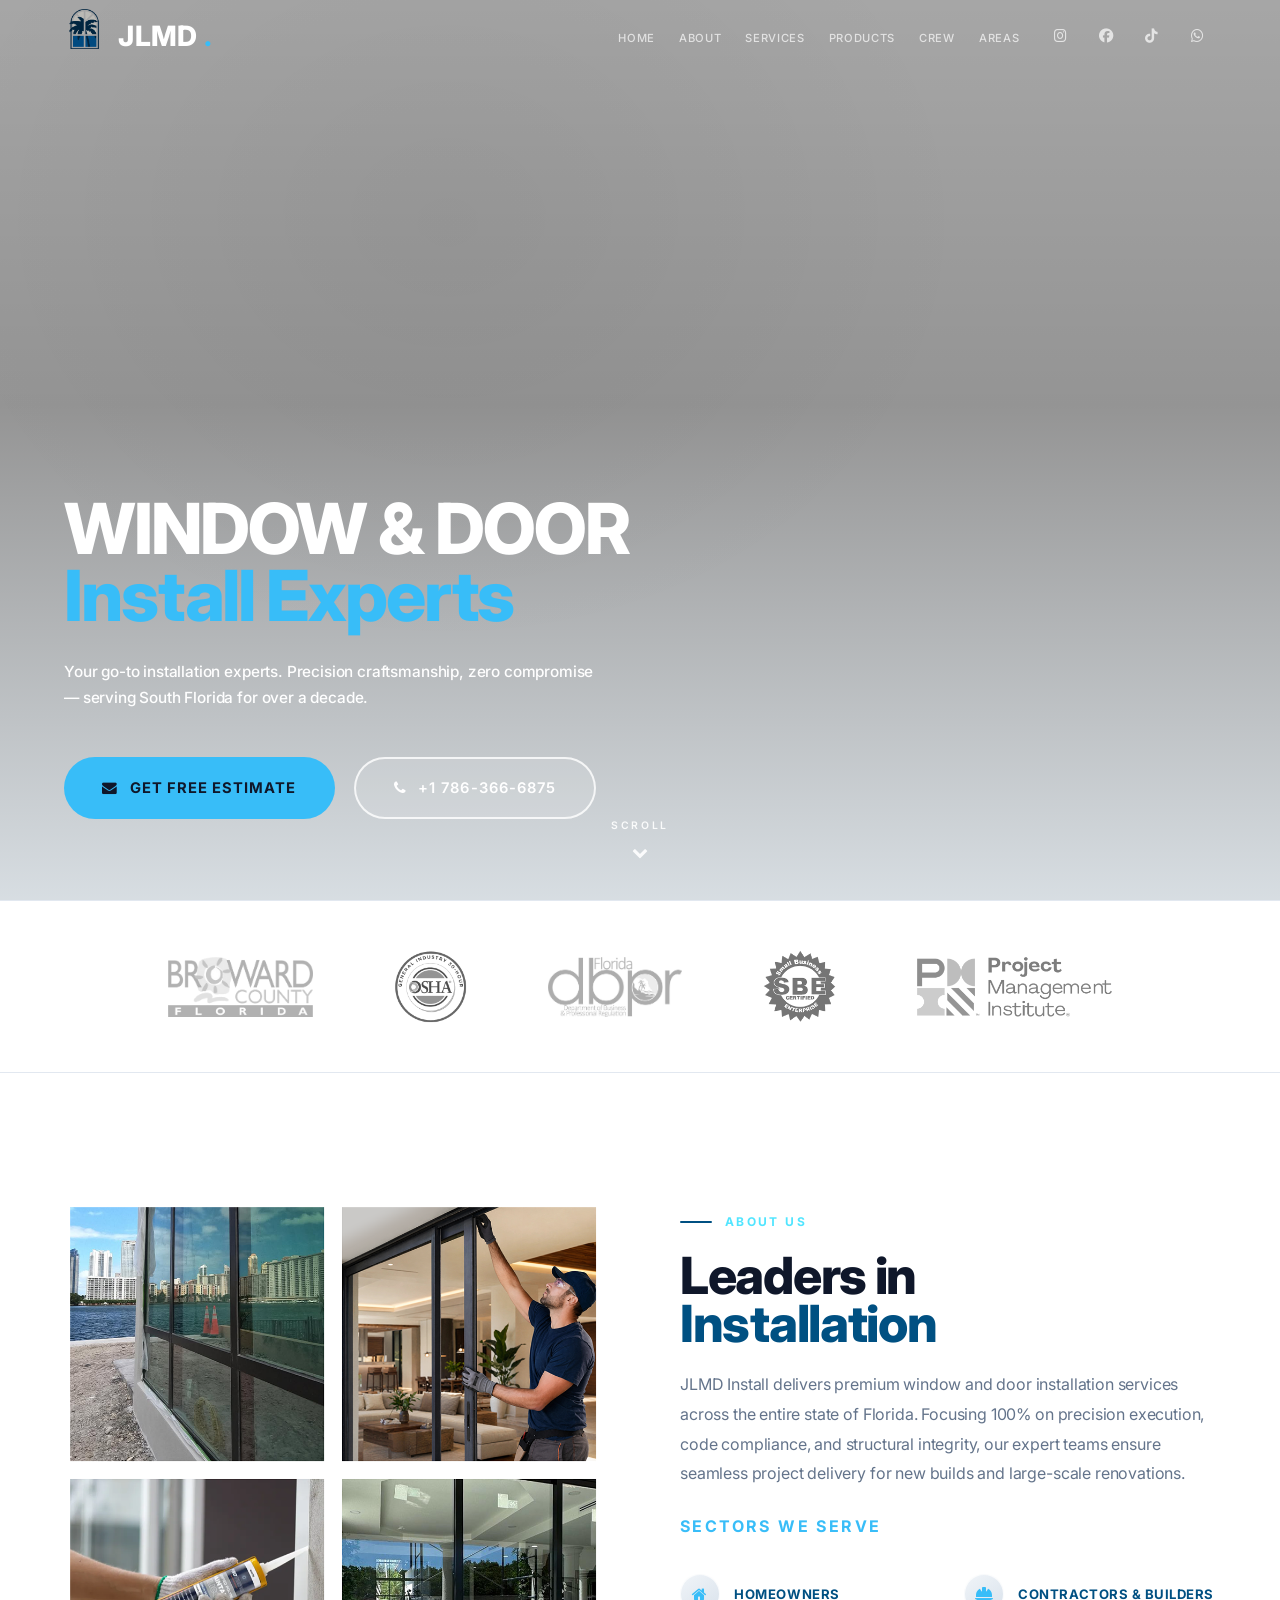
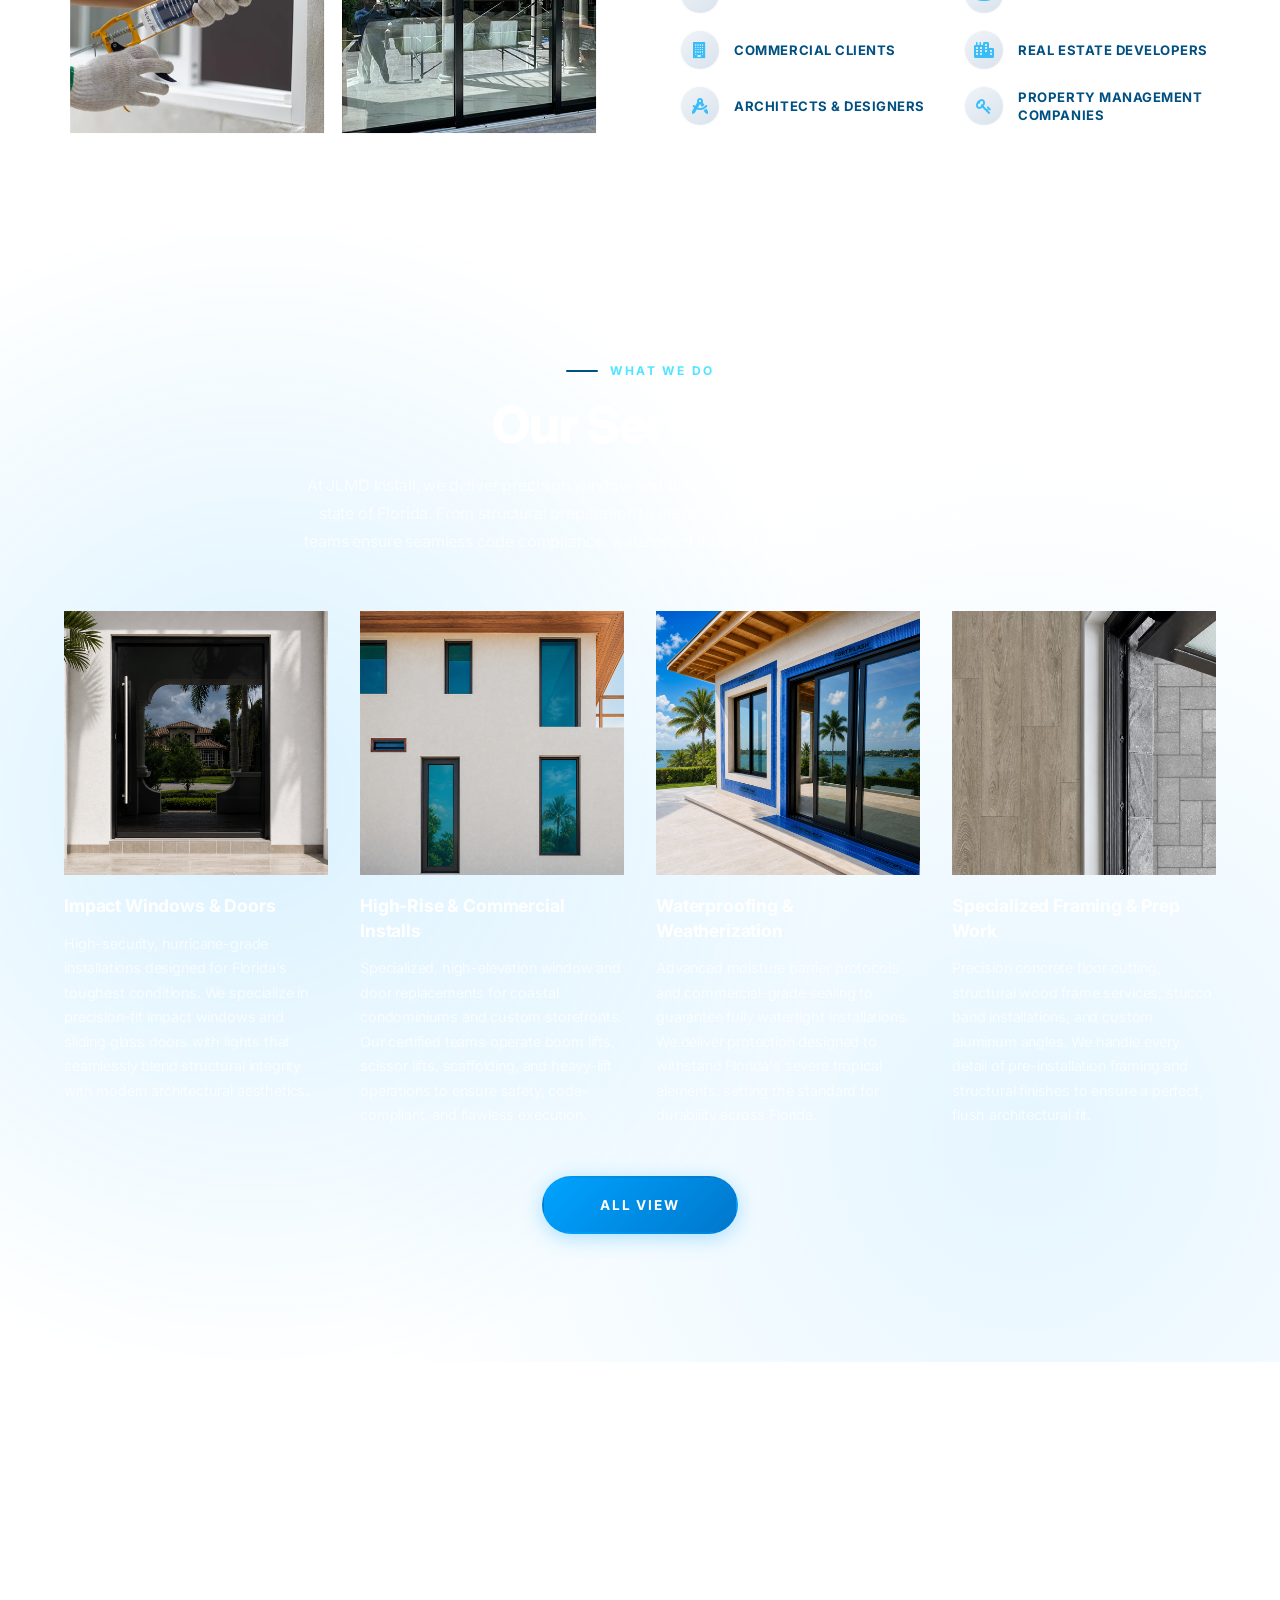
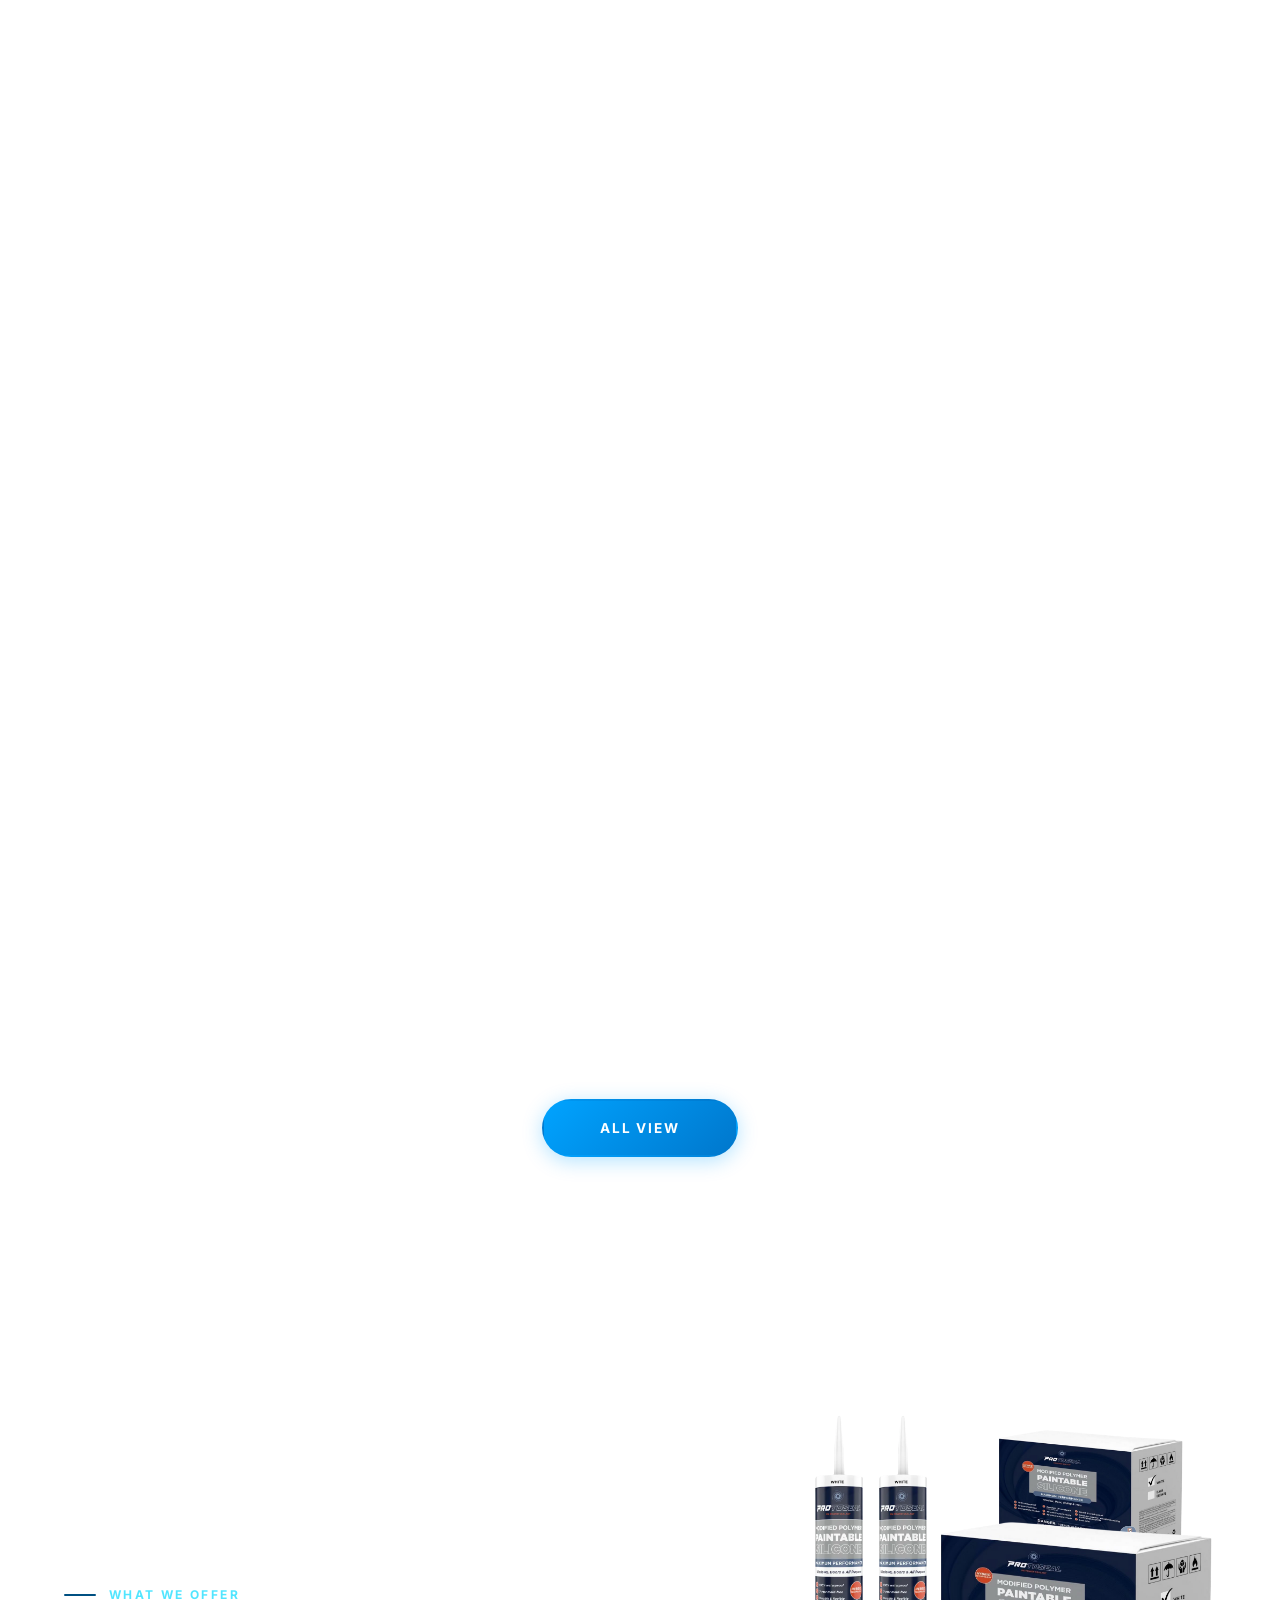
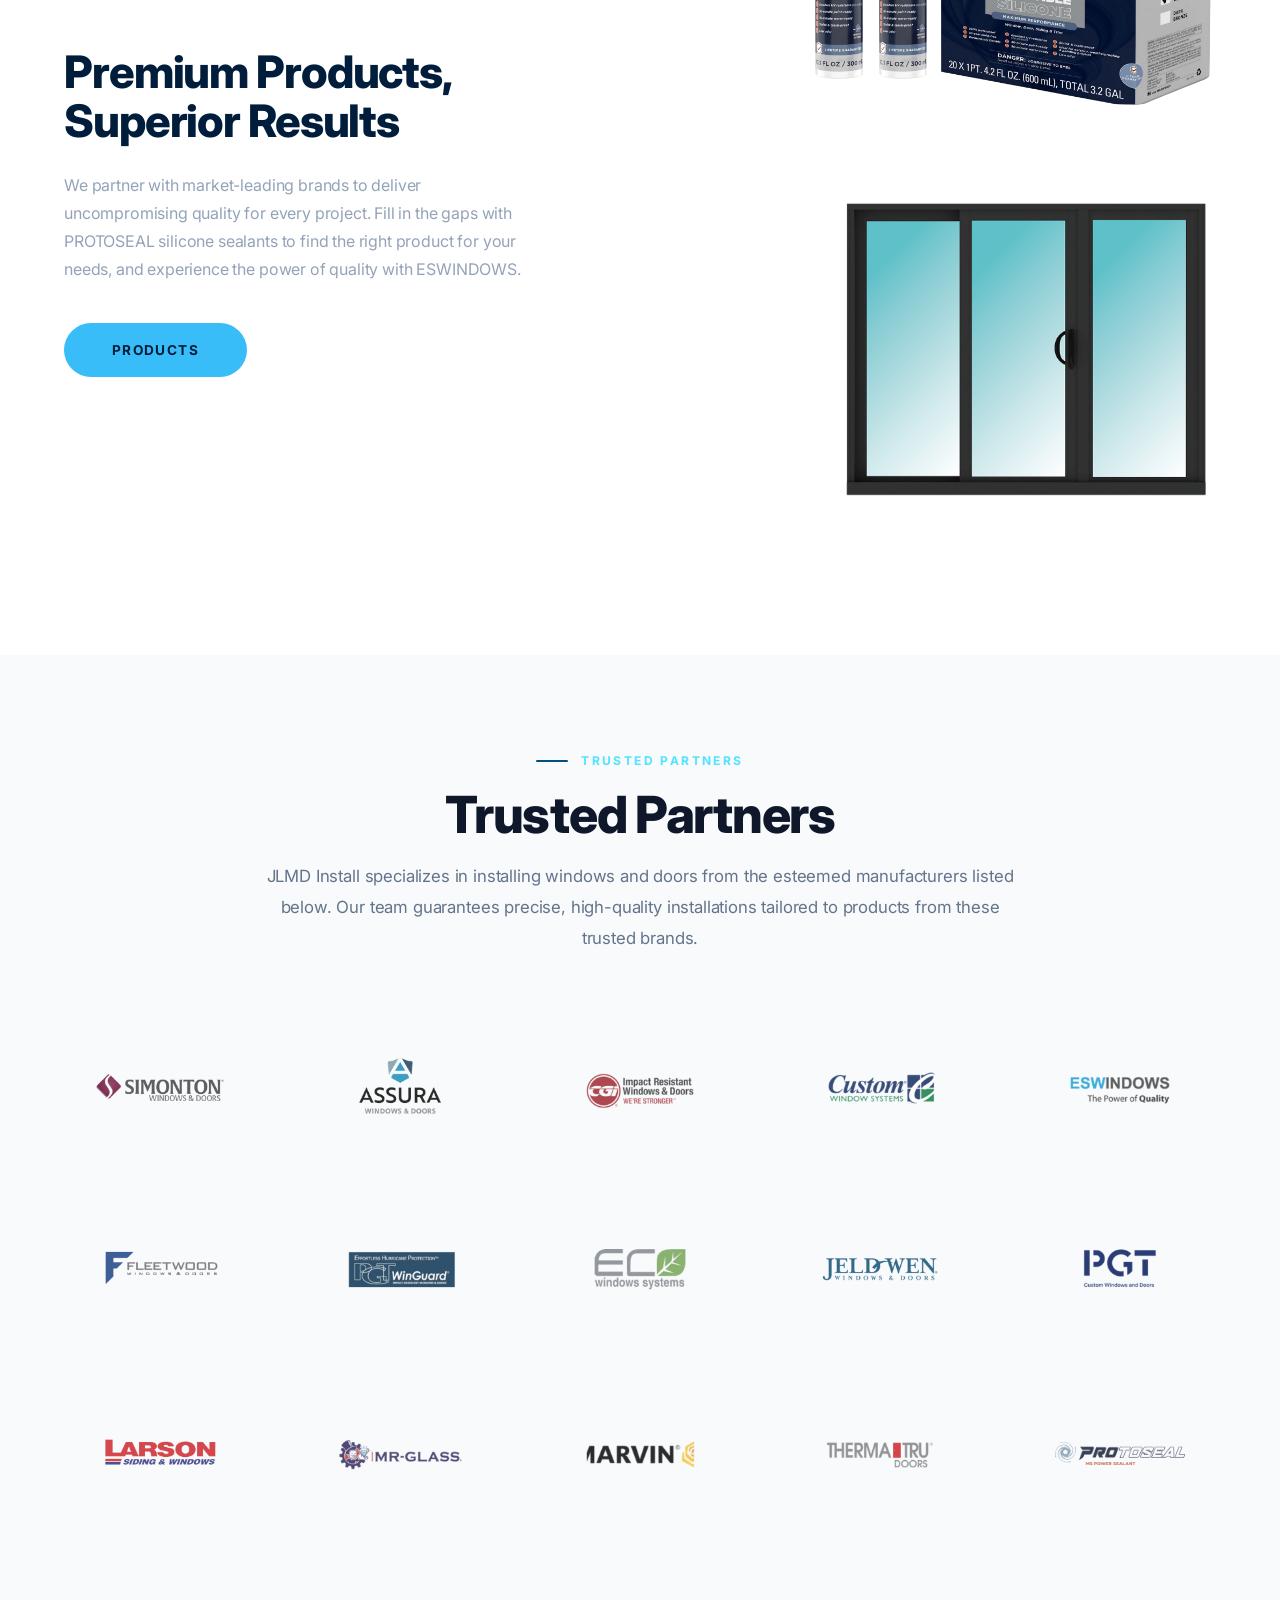
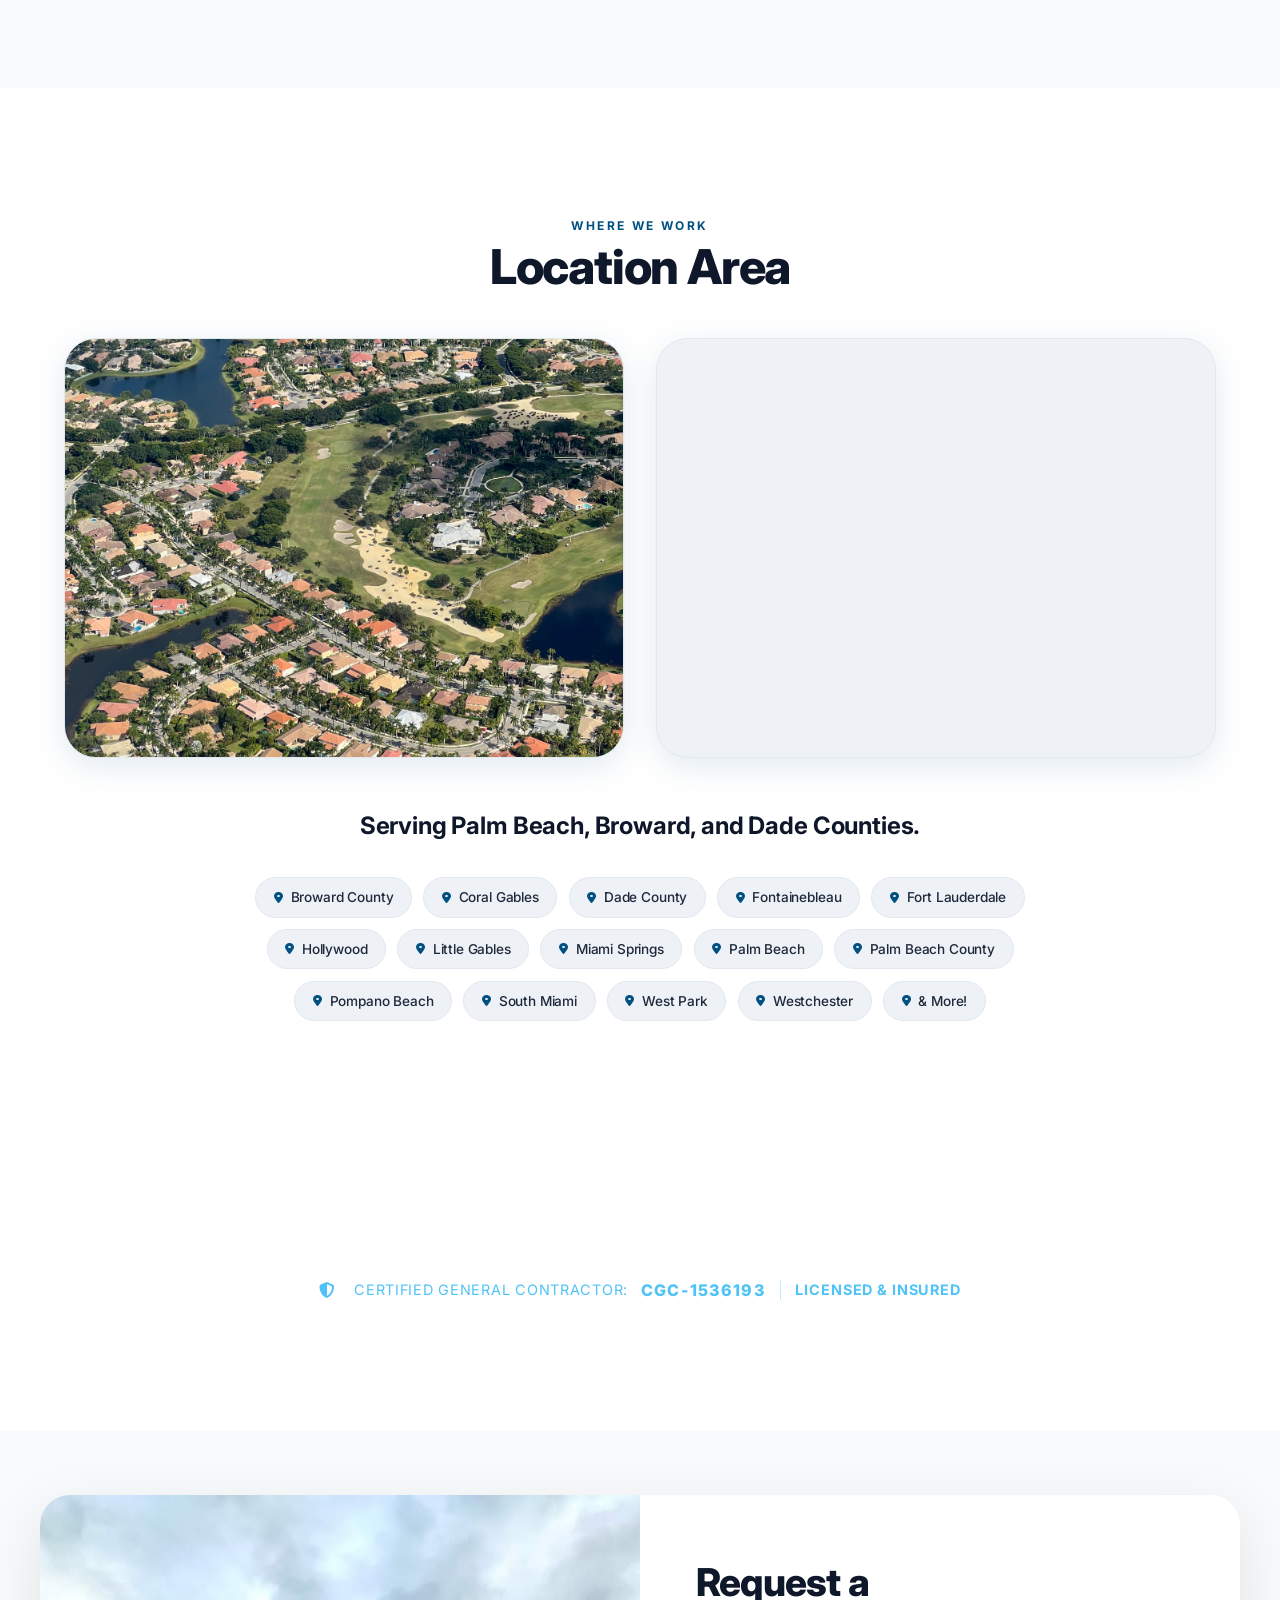
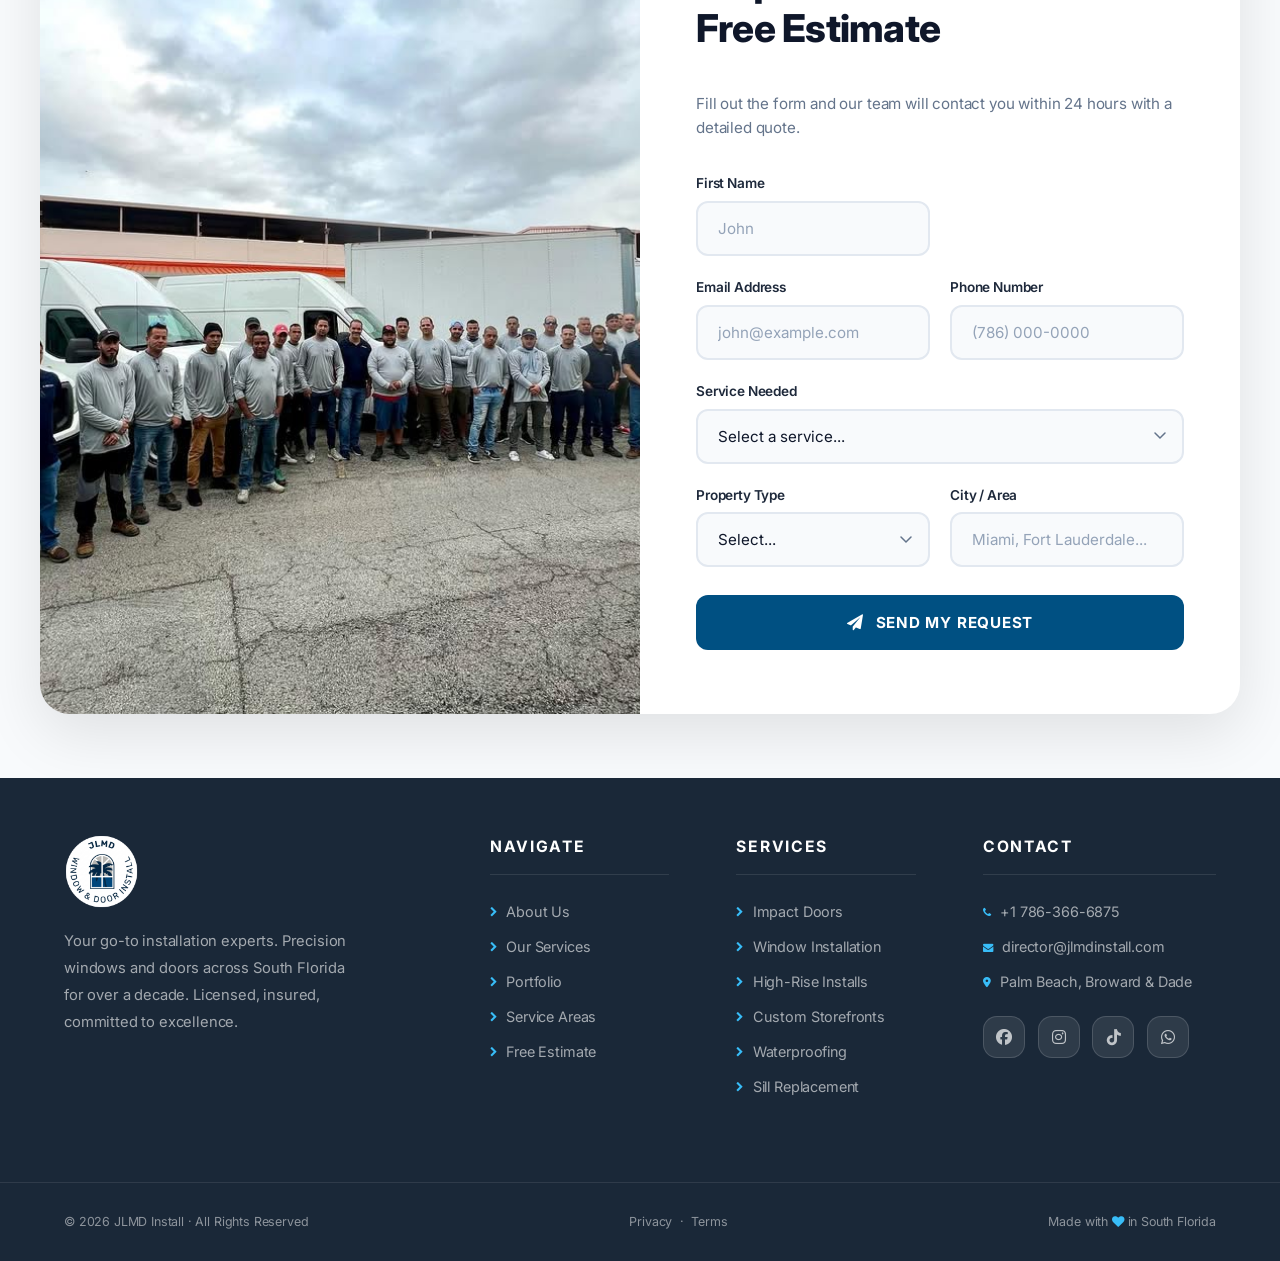
==== commit 00f2d540: "Add files via upload" ====
--- a/index.html
+++ b/index.html
@@ -205,7 +205,9 @@
     <div class="section-tag" style="justify-content:center">Our Work</div>
     <h2 class="section-title" style="text-align:center">Portfolio</h2>
     <p style="text-align:center;color:var(--text-muted);max-width:540px;margin:0 auto">Every project is handled with unmatched precision. Browse a selection of our recent residential and commercial installations across South Florida.</p>
-    <p class="port-toggle-hint">Hover to toggle before and after</p>
+<h2 style="font-family: sans-serif; font-size: 1.35rem; font-weight: 700; text-transform: uppercase; color: #032970;">
+  Hover to toggle before and after
+</h2>
   </div>
 
   <div class="port-carousel-wrap anim-up">
@@ -420,7 +422,35 @@
     <a href="services.html" class="btn-view-2">ALL VIEW</a>
   </div>
 
-
+ 
+<!-- PRODUCTS -->
+<section id="premium-products">
+  <div class="pp-container">
+    <div class="pp-content anim-left">
+      <div class="section-tag">What We Offer</div>
+      <h2 class="pp-title">Premium Products,<br><span>Superior Results</span></h2>
+      <p class="pp-desc">
+        We partner with market-leading brands to deliver uncompromising quality for every project.
+        Fill in the gaps with PROTOSEAL silicone sealants to find the right product for your needs,
+        and experience the power of quality with ESWINDOWS.
+      </p>
+      <a href="products.html" class="pp-btn">Products</a>
+    </div>
+ 
+    <div class="pp-images anim-right">
+      <div class="pp-image-wrapper">
+        <div class="pp-image-top">
+          <img src="PROTOSEAL.png" alt="Professional Sealant Application"
+            onerror="this.src='https://images.unsplash.com/photo-1581235720704-06d3acfcb04f?w=600&q=85&fit=crop'">
+        </div>
+        <div class="pp-image-bottom">
+          <img src="ventana.jpg" alt="Premium Window Systems"
+            onerror="this.src='https://images.unsplash.com/photo-1503708928676-1cb794adcd5d?w=600&q=85&fit=crop'">
+        </div>
+      </div>
+    </div>
+  </div>
+</section>
 <!-- ══════════════════════ 6. TRUSTED PARTNERS (grid estático) ══════════════════════ -->
 <section id="brands">
   <div class="brands-head anim-up">
@@ -598,7 +628,7 @@
     submitBtn.disabled = true;
 
     // Endpoint configurado con tu correo de pruebas
-    const emailDestino = "adrianshadow228@gmail.com"; 
+    const emailDestino = "director@jlmdinstall.com"; 
     const url = `https://formsubmit.co/ajax/${emailDestino}`;
 
     const formData = new FormData(form);
@@ -629,7 +659,7 @@
     });
 });
 </script>
-
+</section>
 <!-- ══════════════════════ 9. FOOTER ══════════════════════ -->
 <footer>
   <div class="footer-main">
@@ -661,8 +691,9 @@
     <div class="footer-col">
       <h4>Contact</h4>
       <ul>
-        <li><a href="tel:17863666875"><i class="fa fa-phone"></i> +1 786-366-6875</a></li>
-        <li><a href="#areas"><i class="fa fa-map-marker-alt"></i> Palm Beach, Broward &amp; Dade</a></li>
+       <li><a href="tel:17863666875"><i class="fa fa-phone"></i> +1 786-366-6875</a></li>
+<li><a href="mailto:director@jlmdinstall.com"><i class="fa fa-envelope"></i> director@jlmdinstall.com</a></li>
+<li><a href="#areas"><i class="fa fa-map-marker-alt"></i> Palm Beach, Broward &amp; Dade</a></li>
       </ul>
       <div class="social-row">
         <a href="https://www.facebook.com/Jlmdinstall/" target="_blank" class="soc" aria-label="Facebook"><i class="fab fa-facebook-f"></i></a>
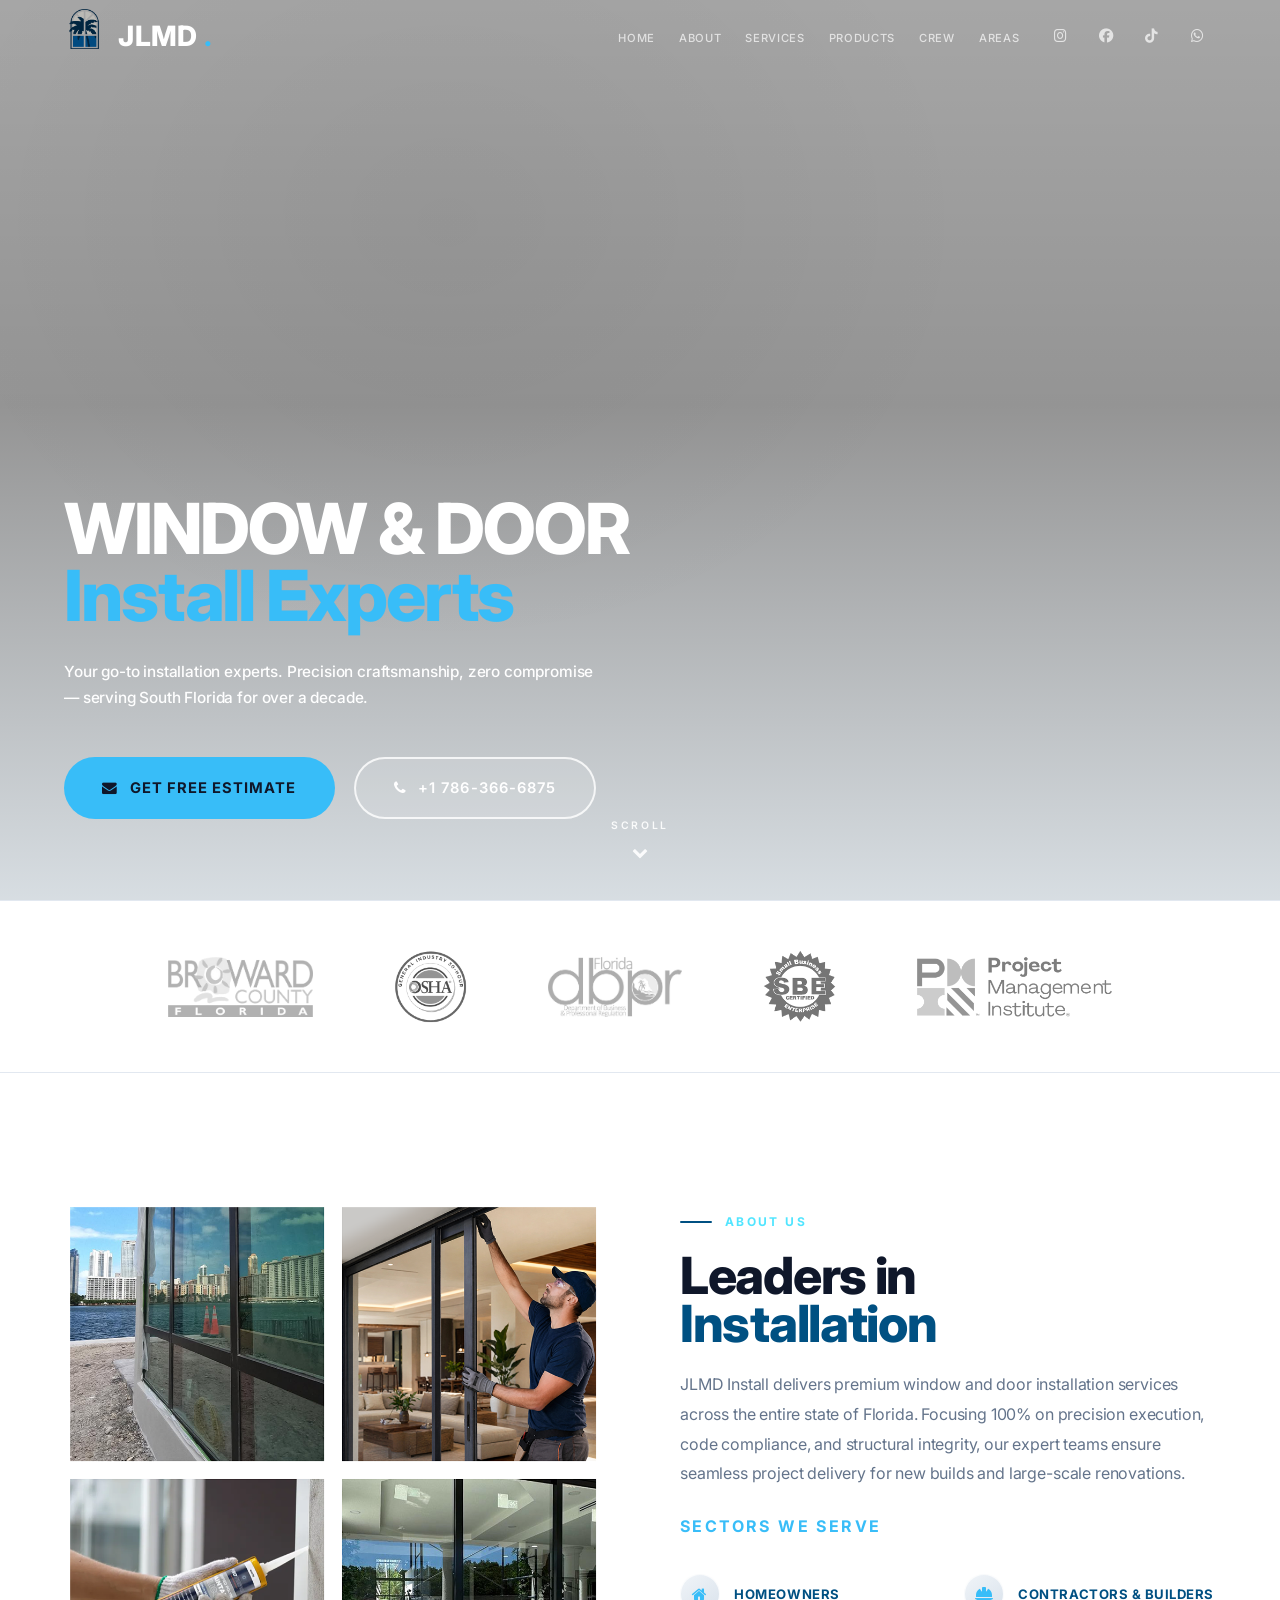
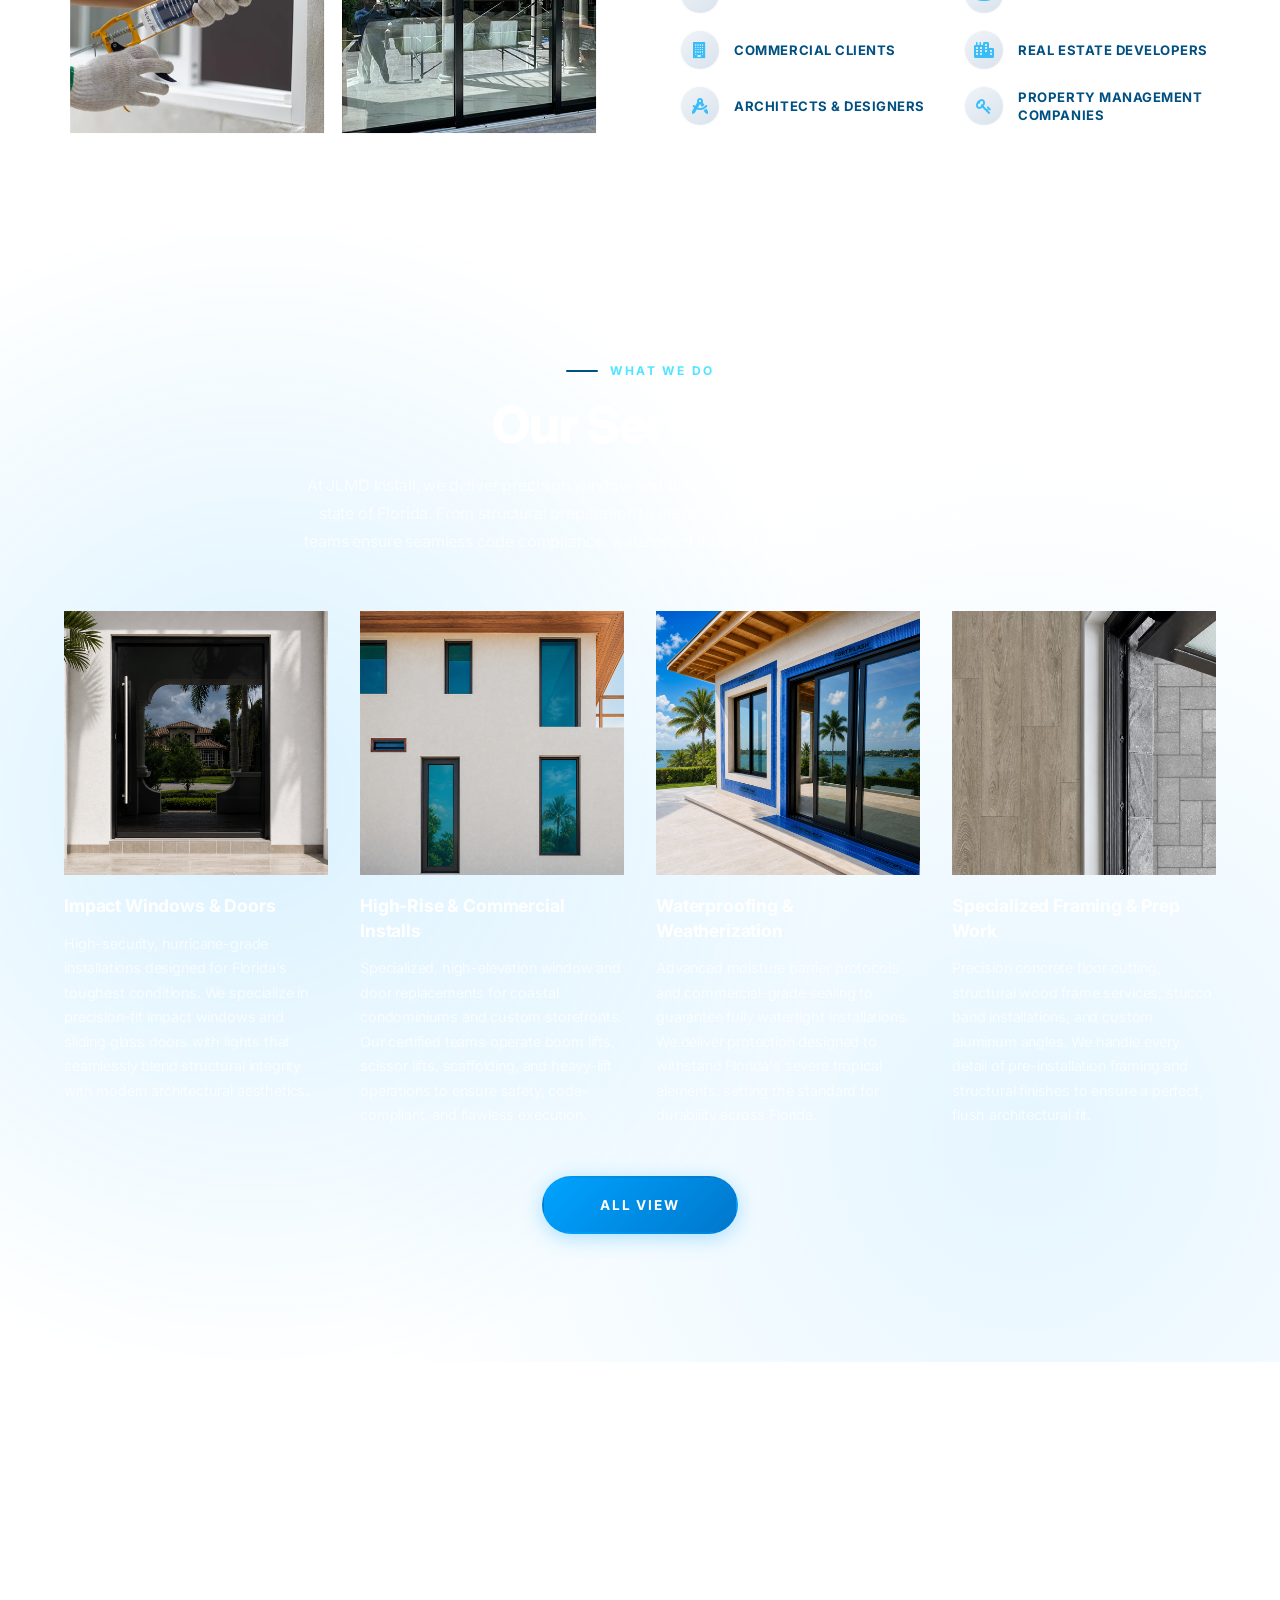
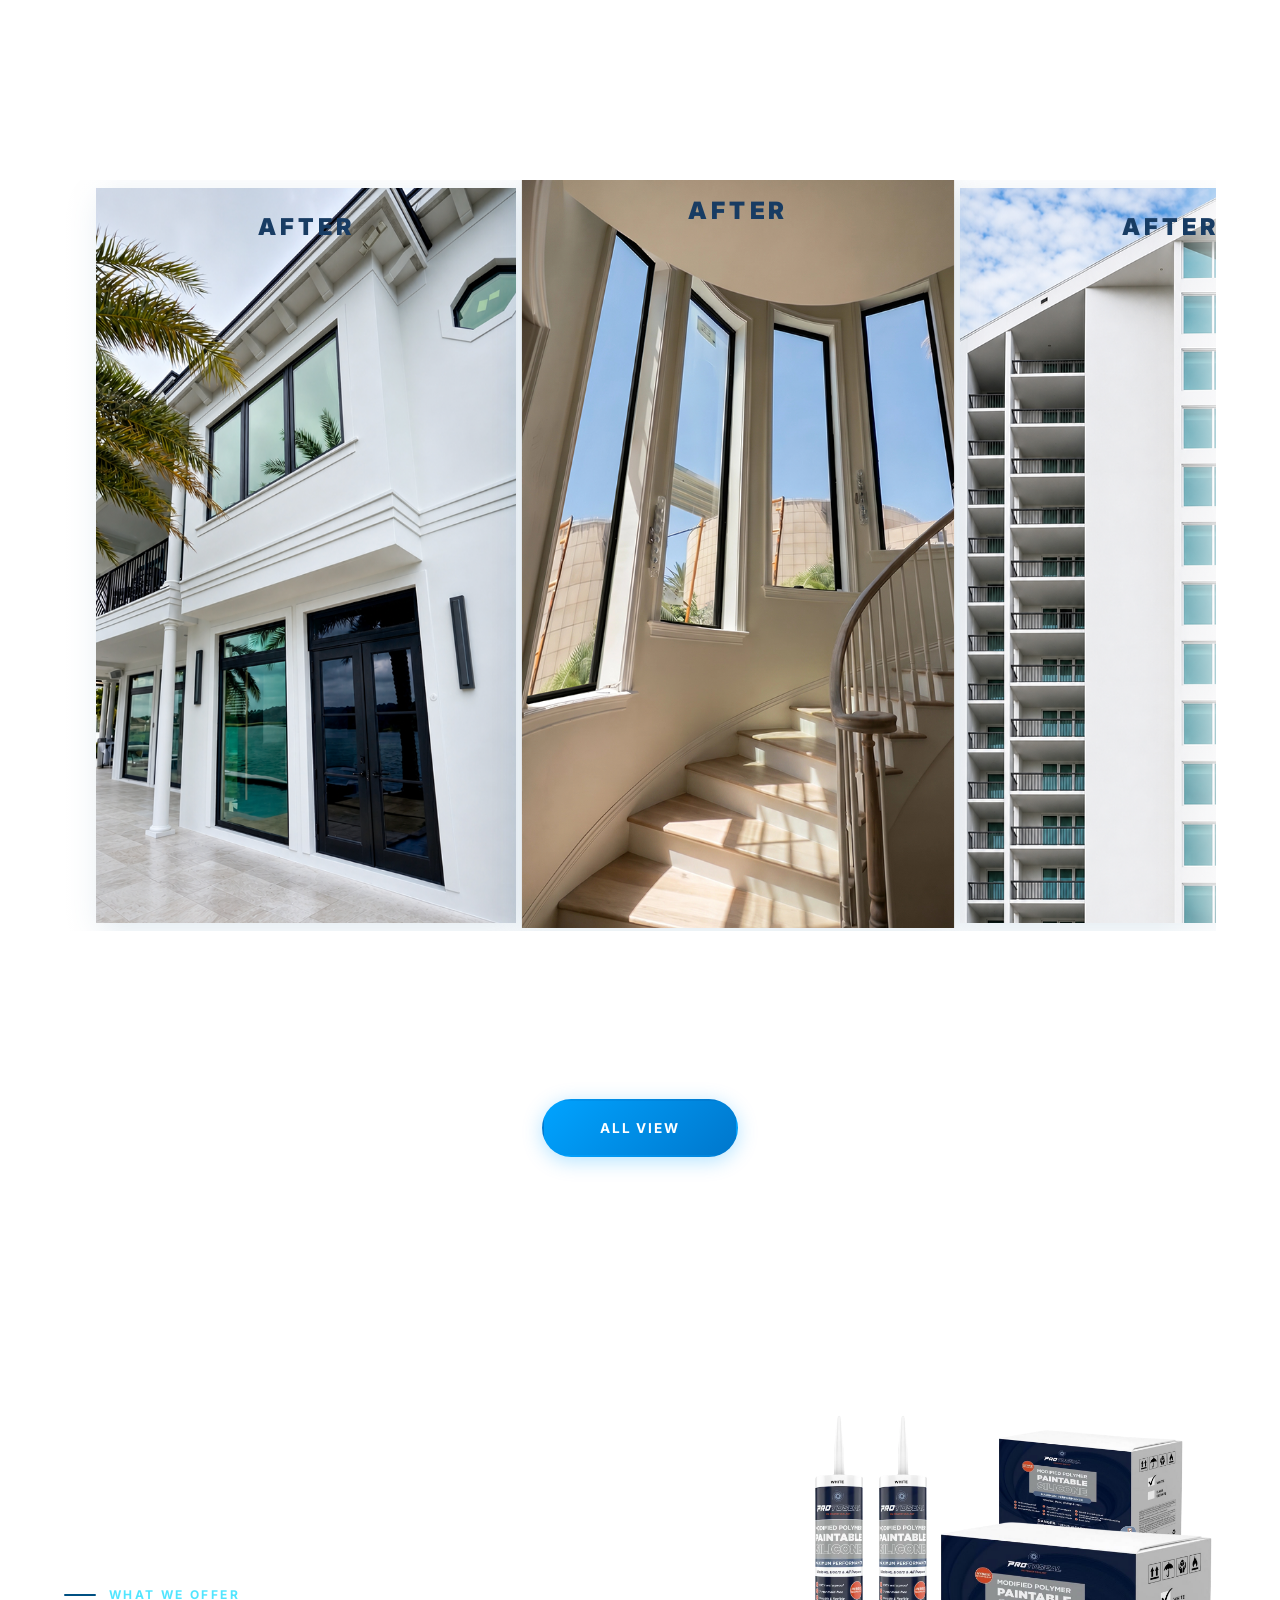
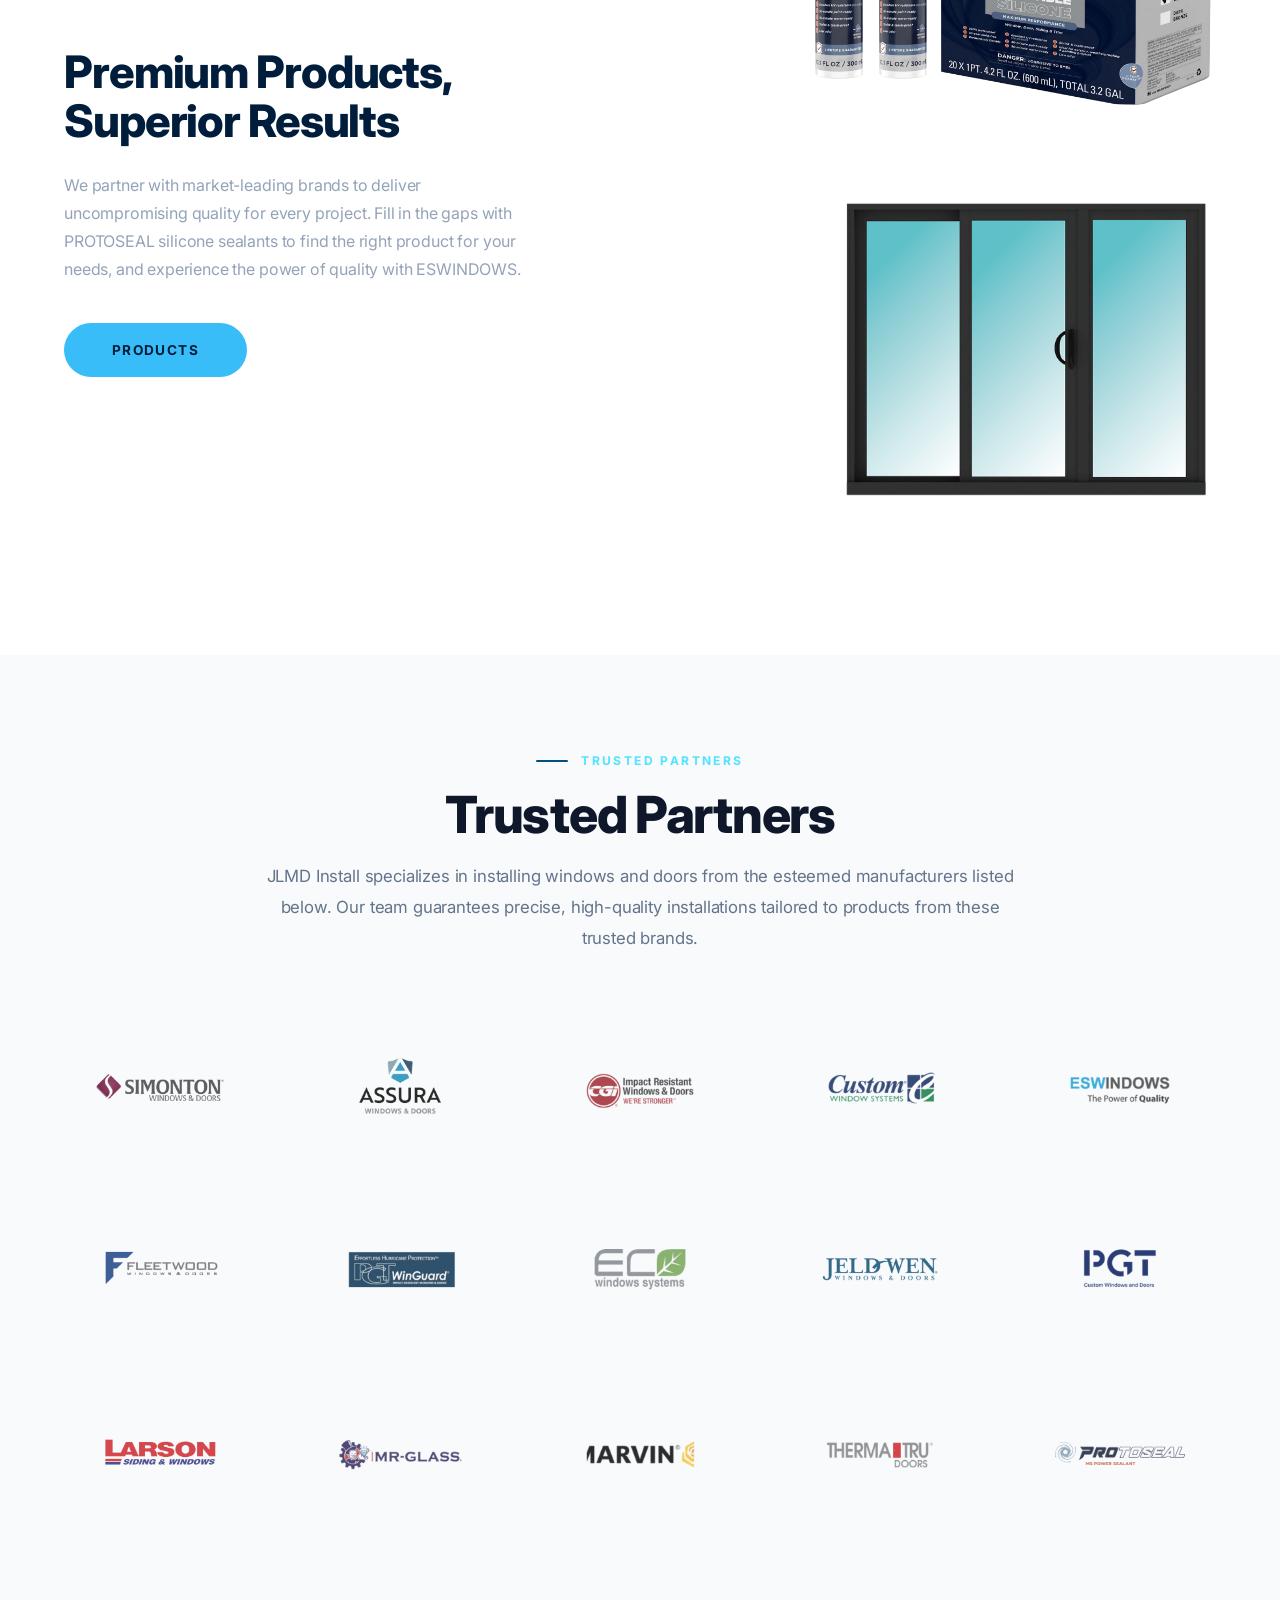
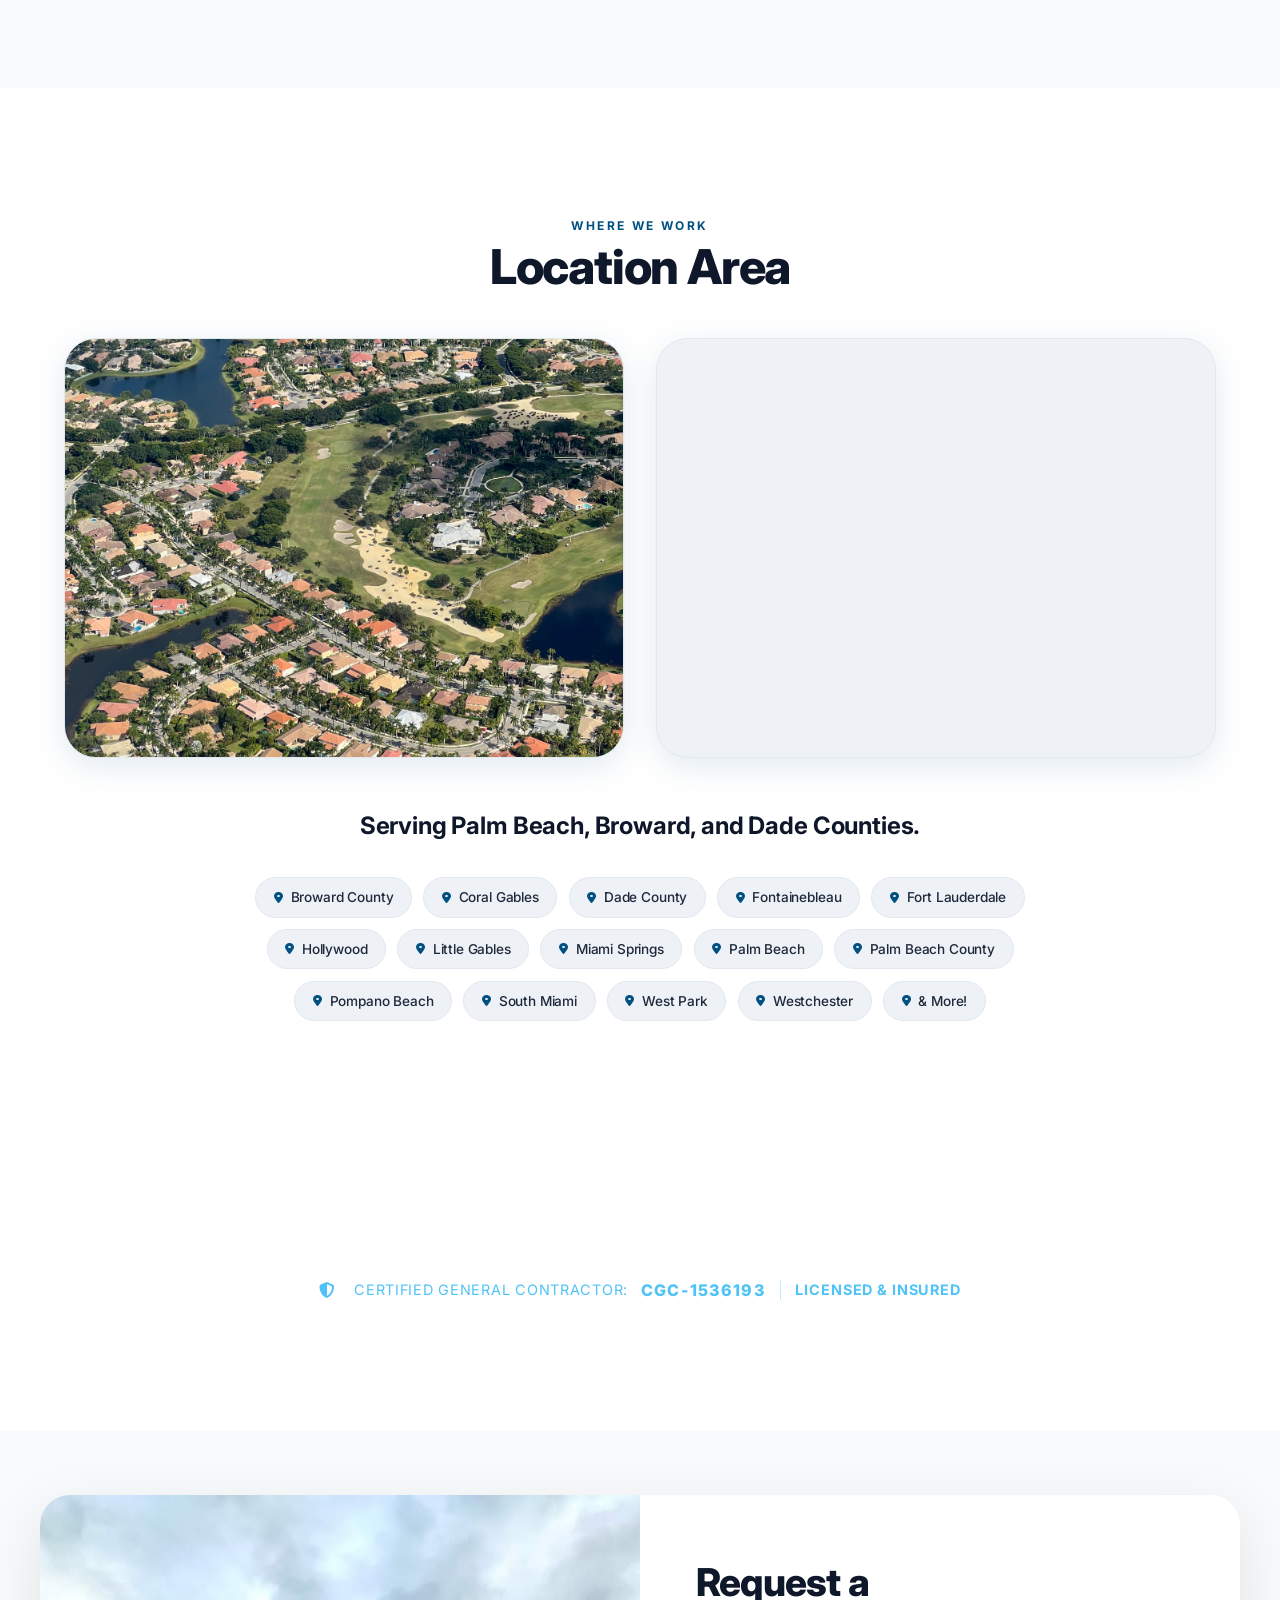
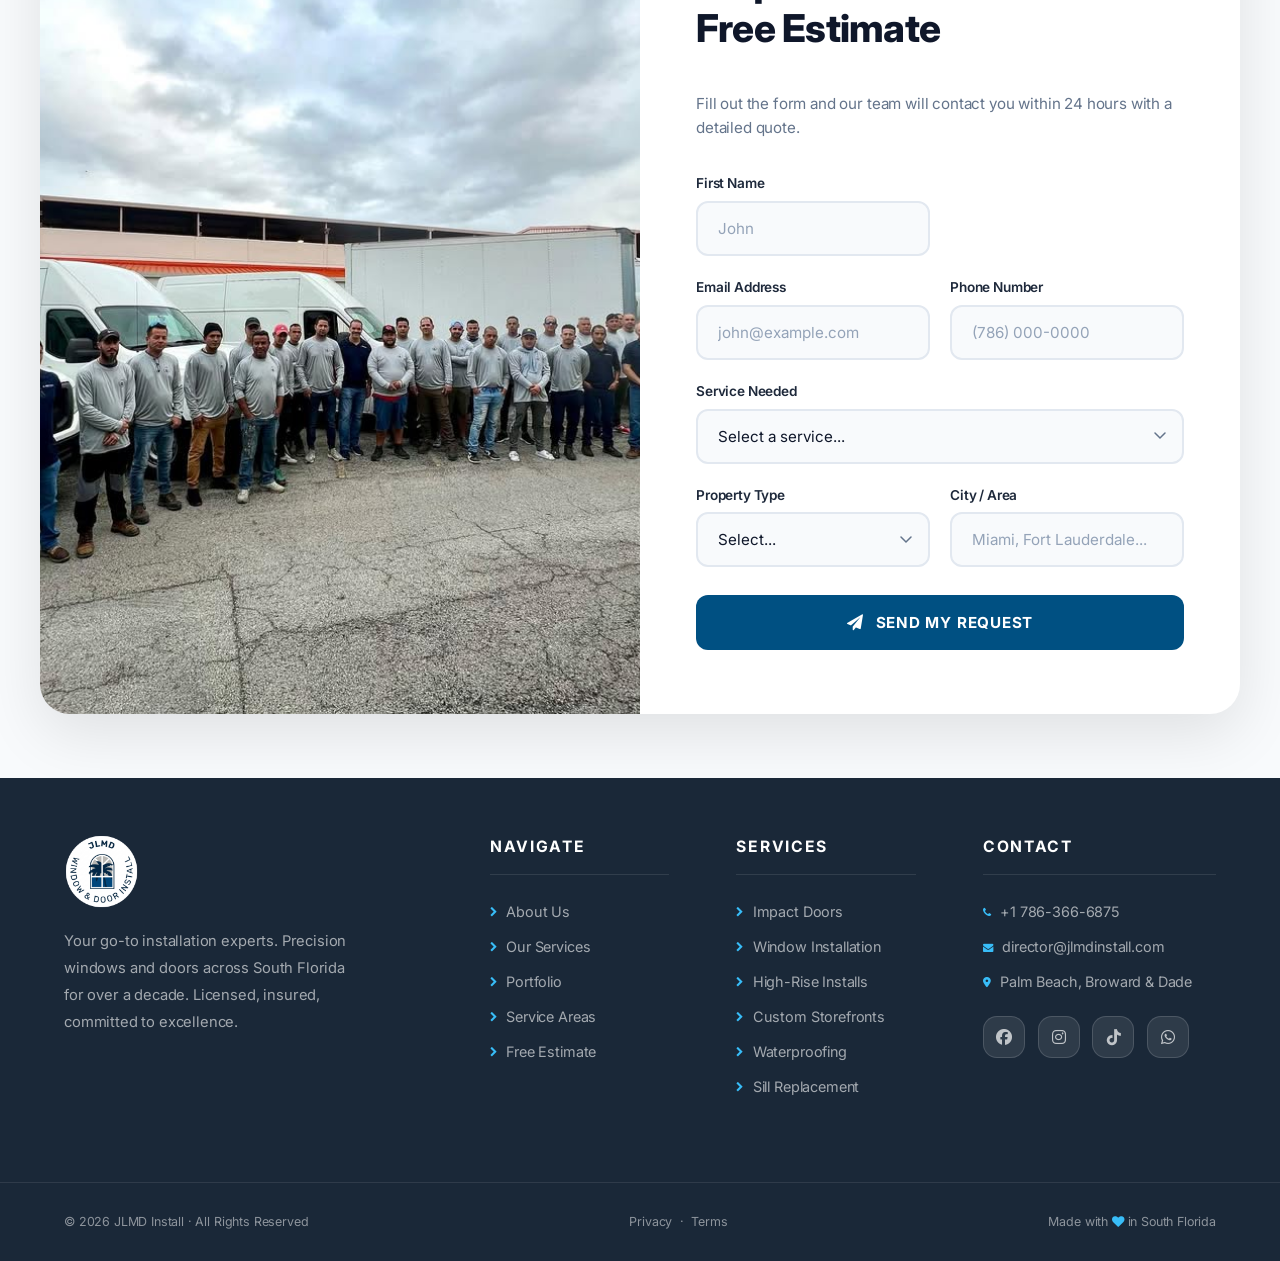
==== commit 68ce80c2: "Add files via upload" ====
--- a/index.html
+++ b/index.html
@@ -628,7 +628,7 @@
     submitBtn.disabled = true;
 
     // Endpoint configurado con tu correo de pruebas
-    const emailDestino = "director@jlmdinstall.com"; 
+    const emailDestino = "adriangca228@gmail.com"; 
     const url = `https://formsubmit.co/ajax/${emailDestino}`;
 
     const formData = new FormData(form);
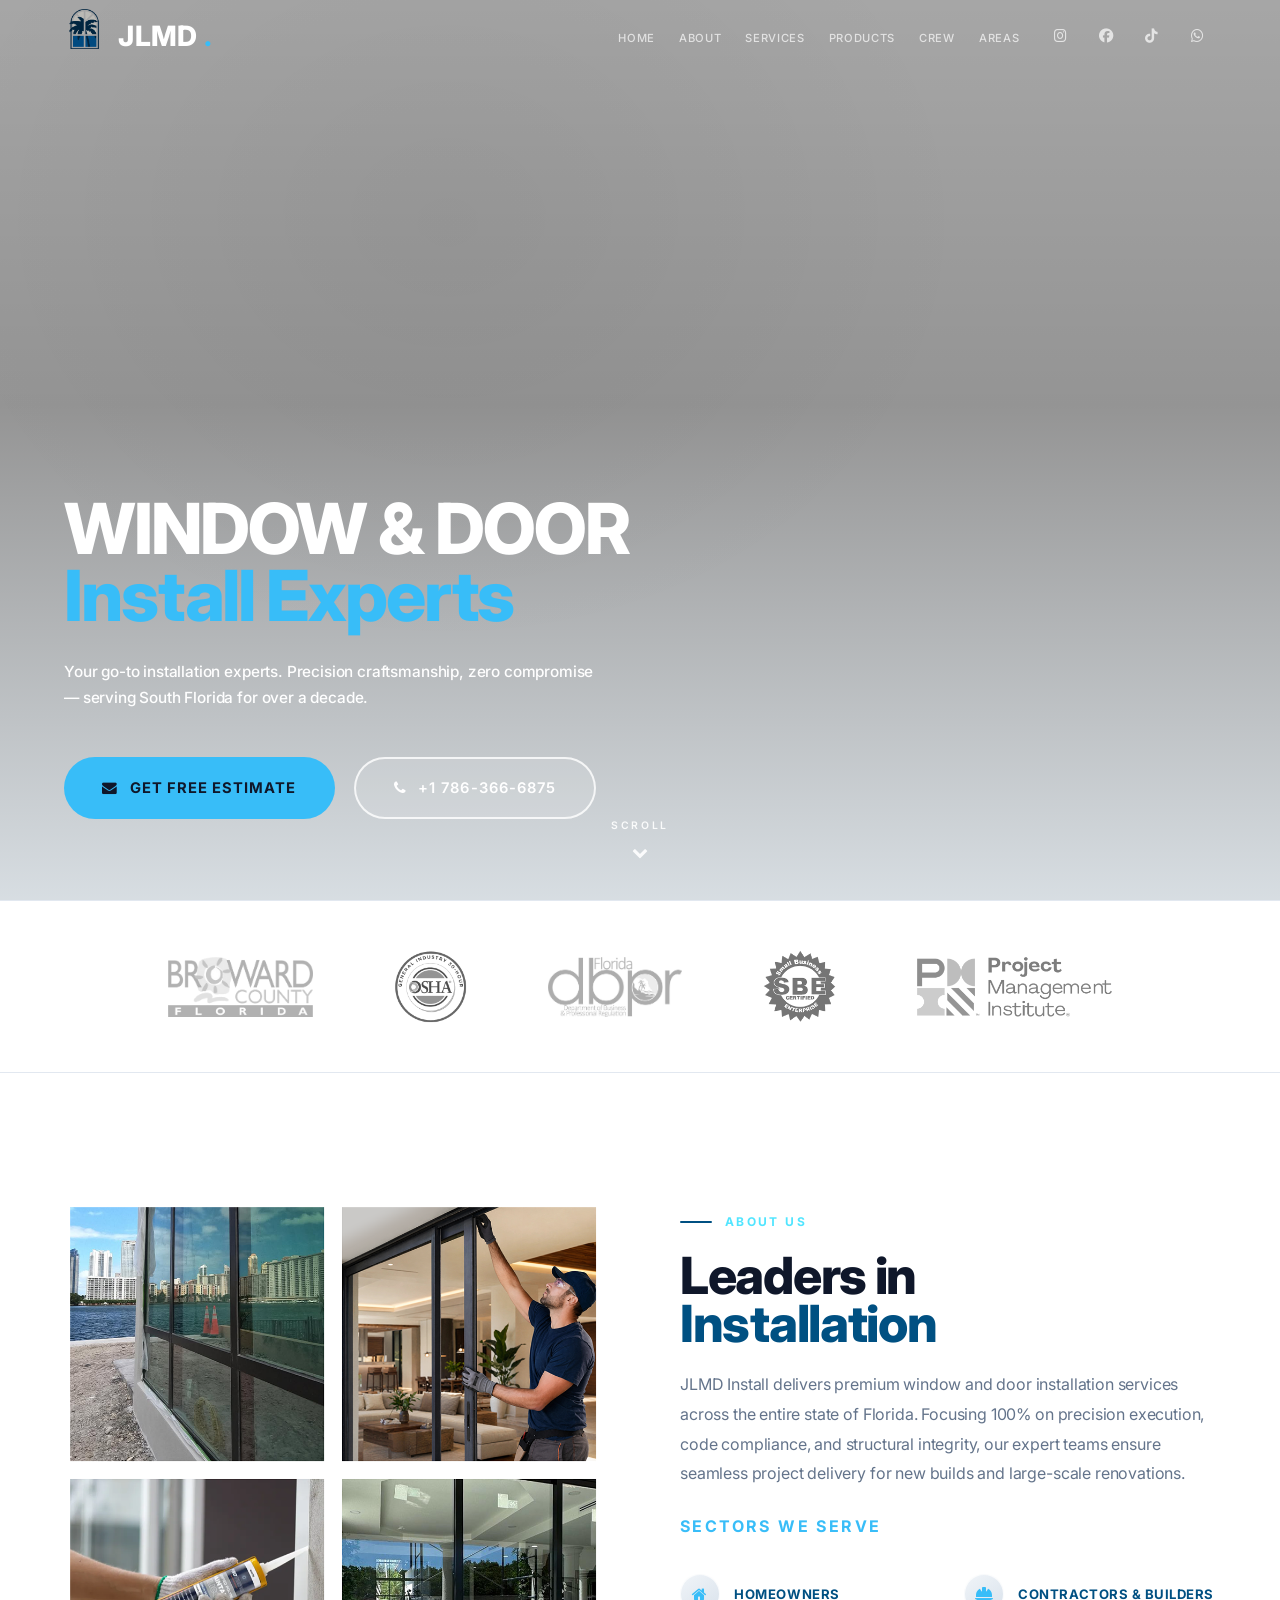
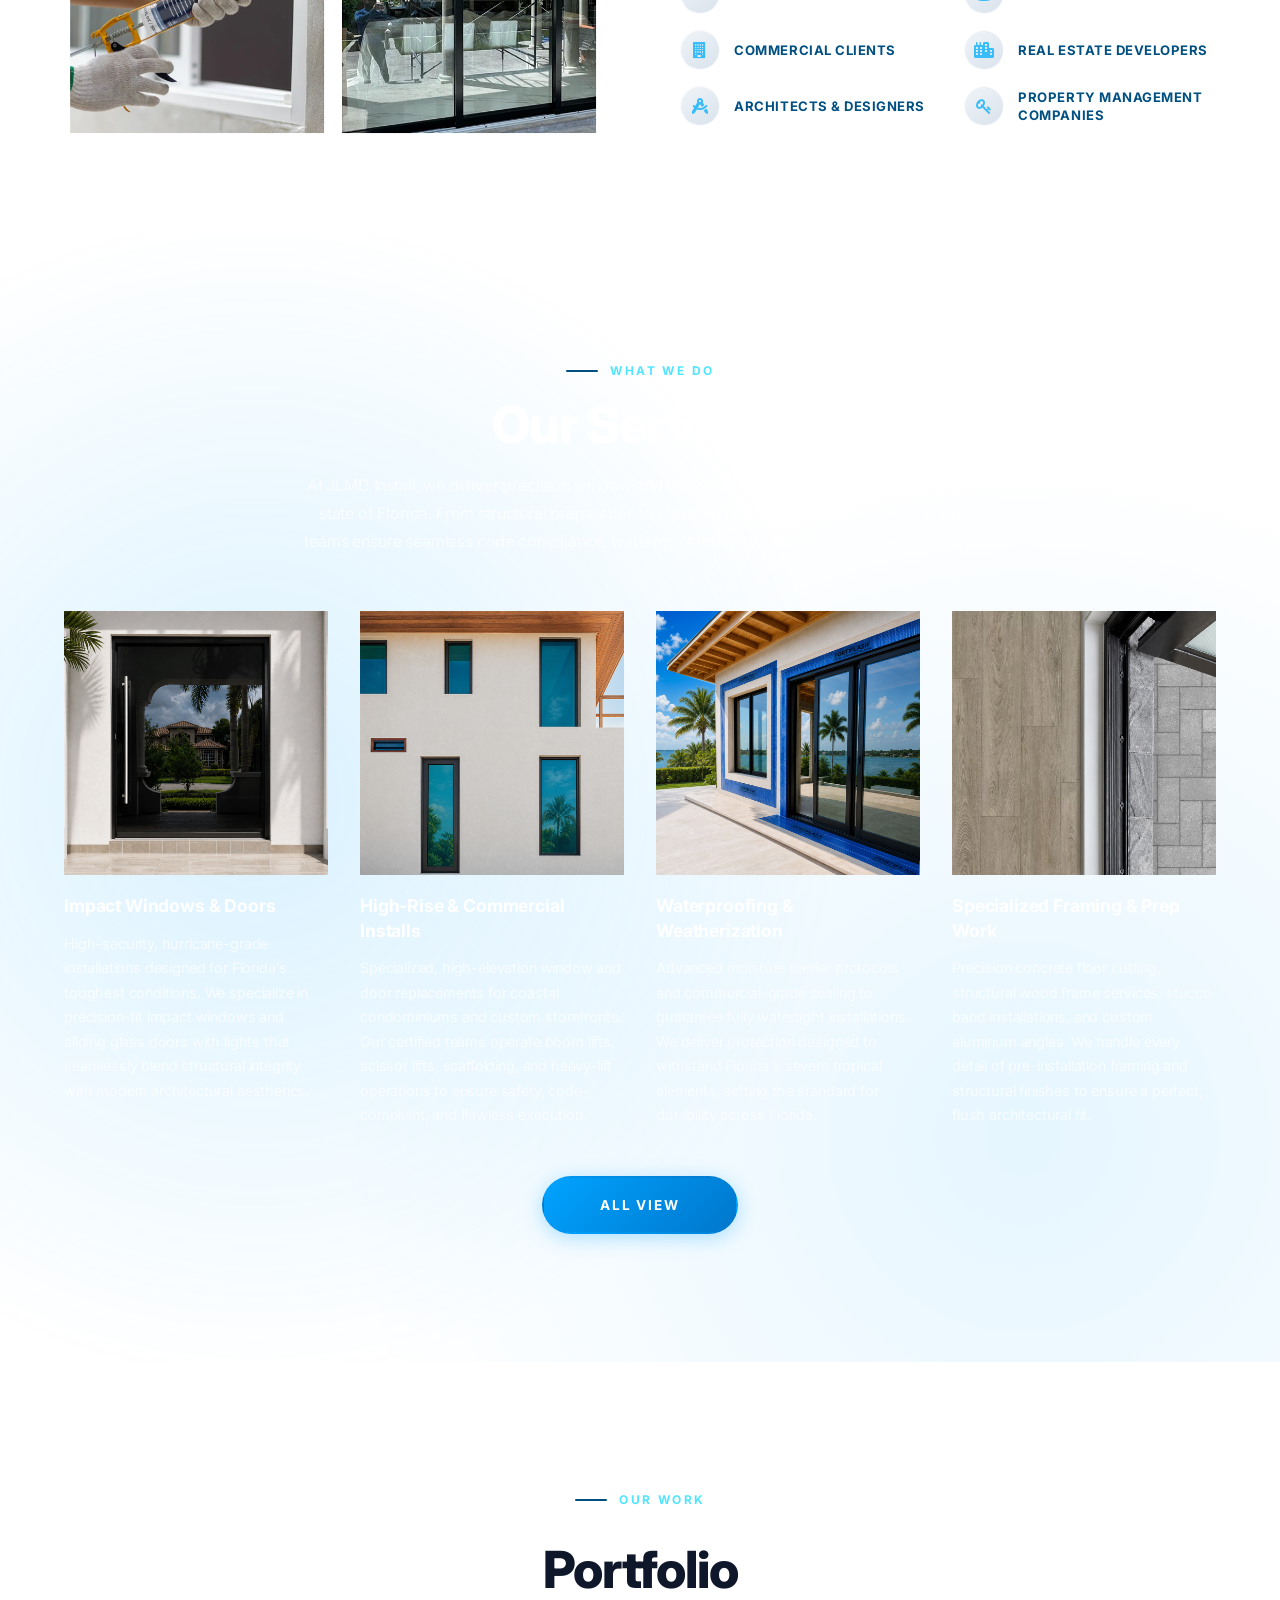
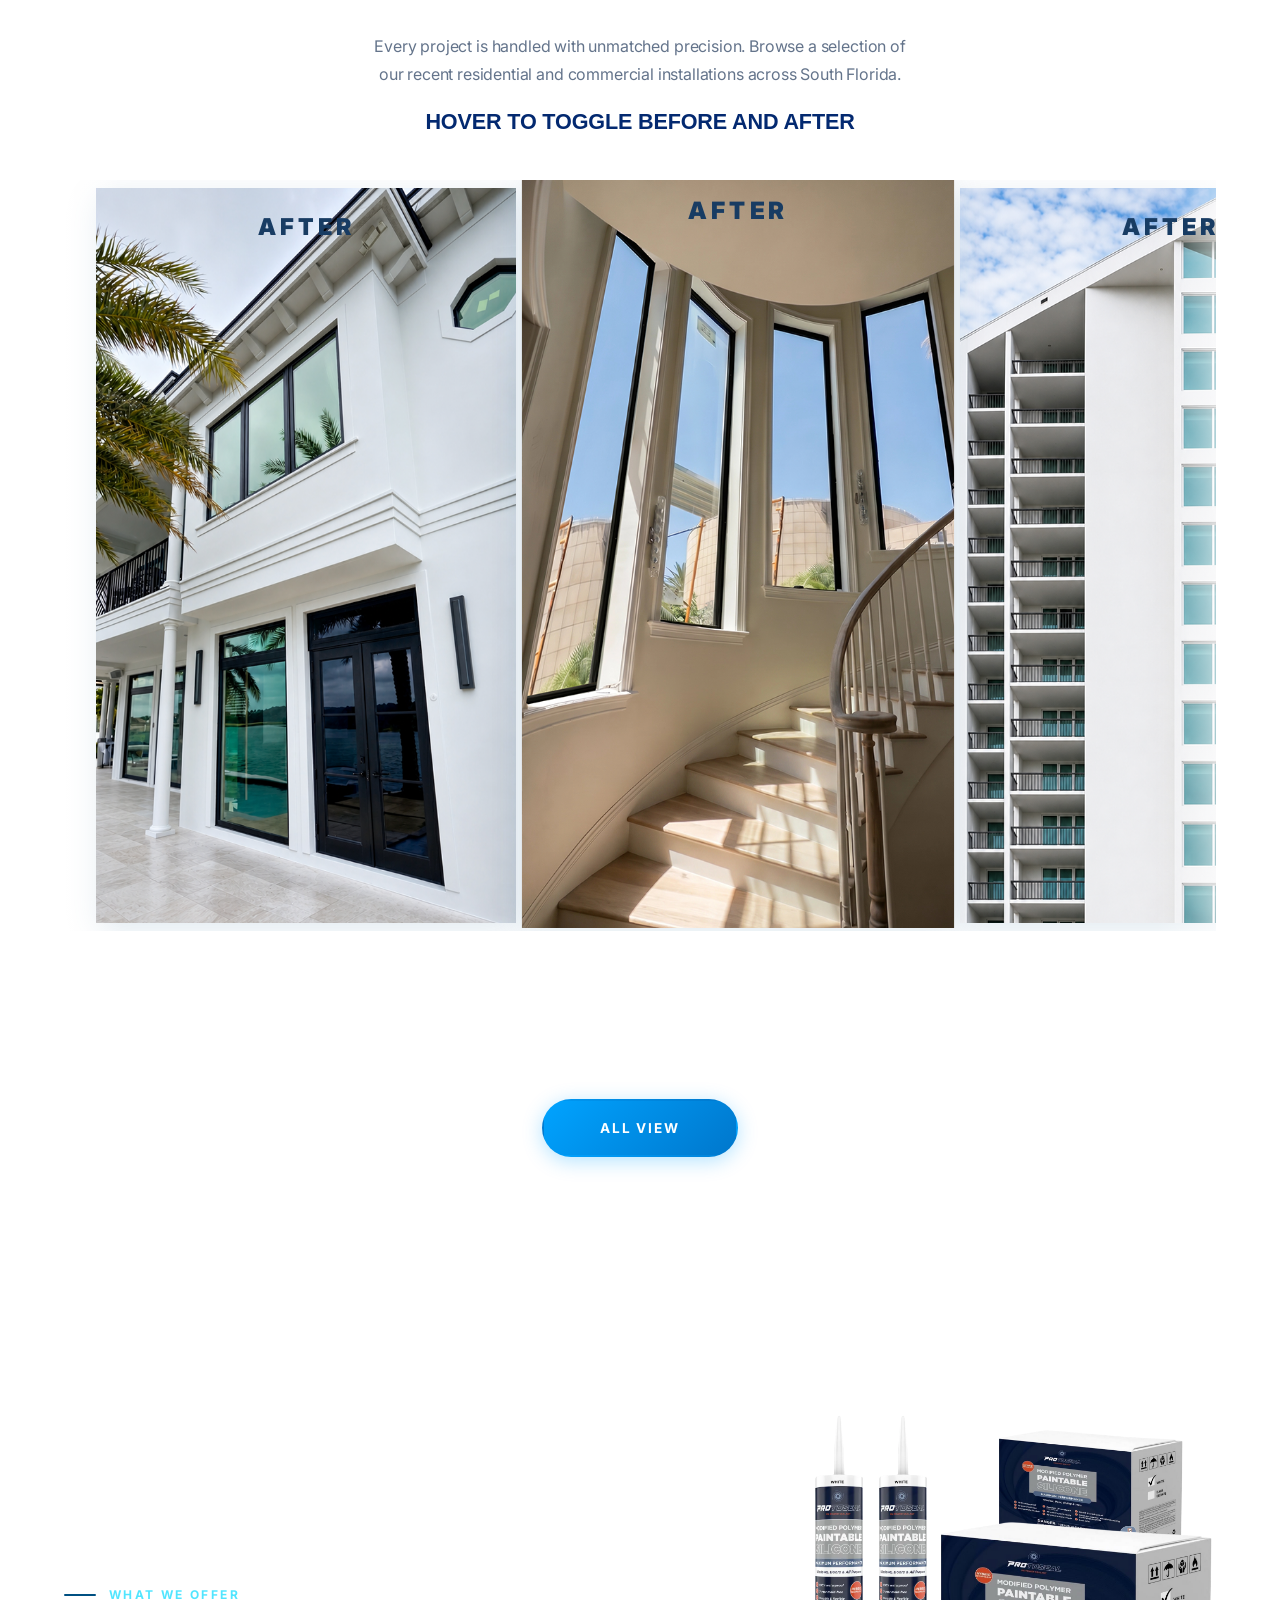
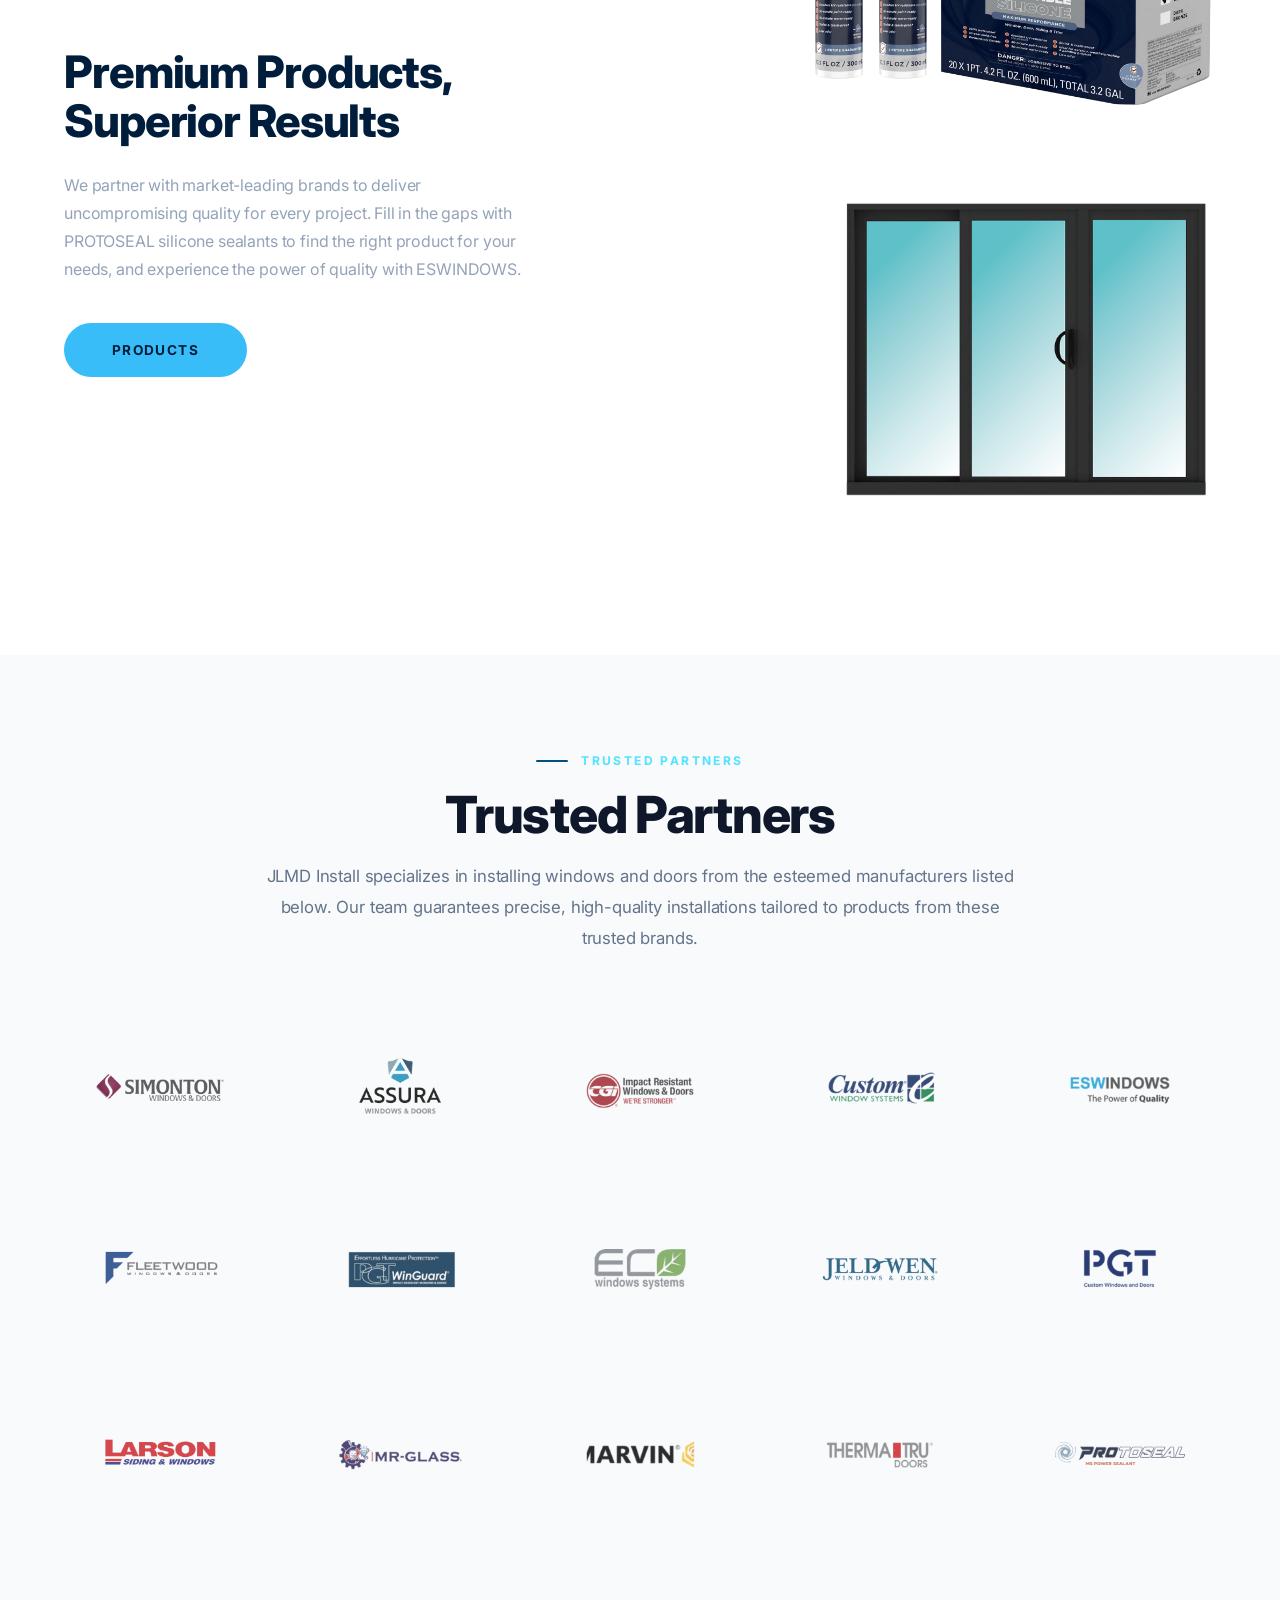
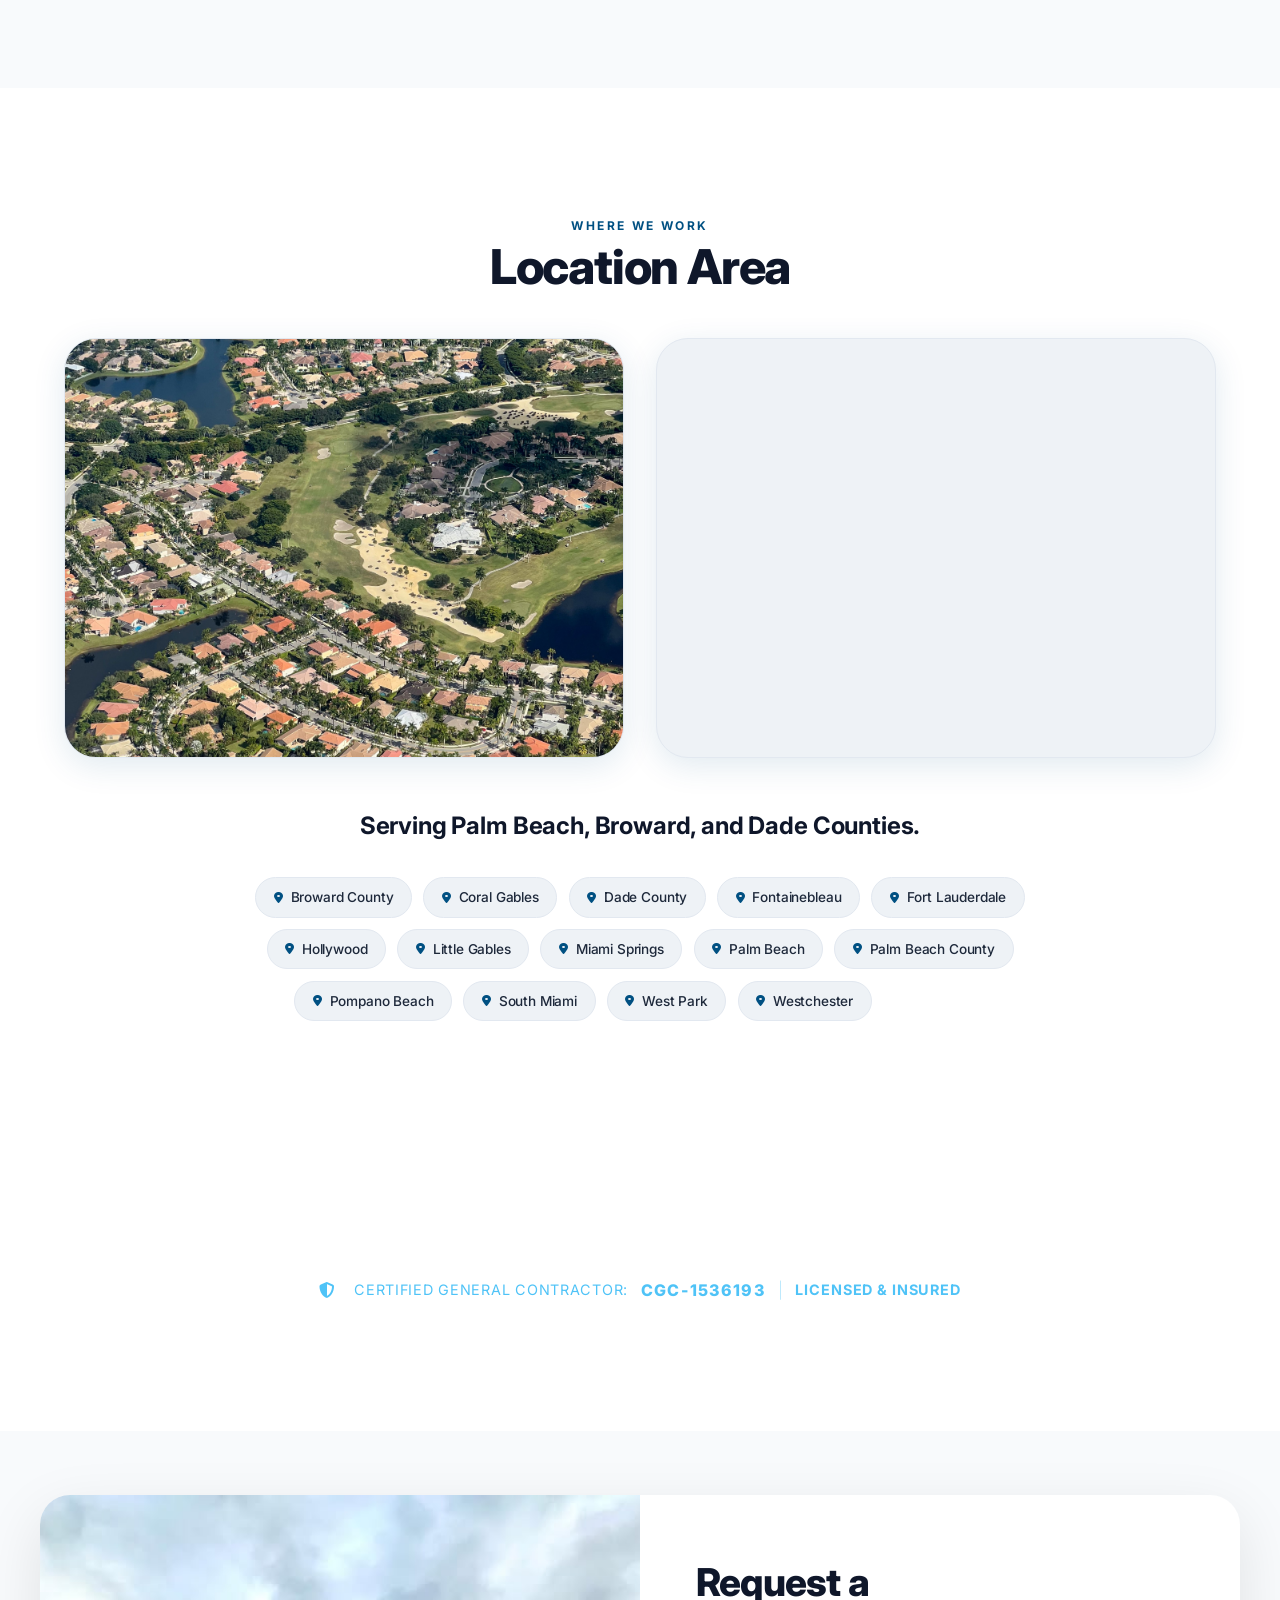
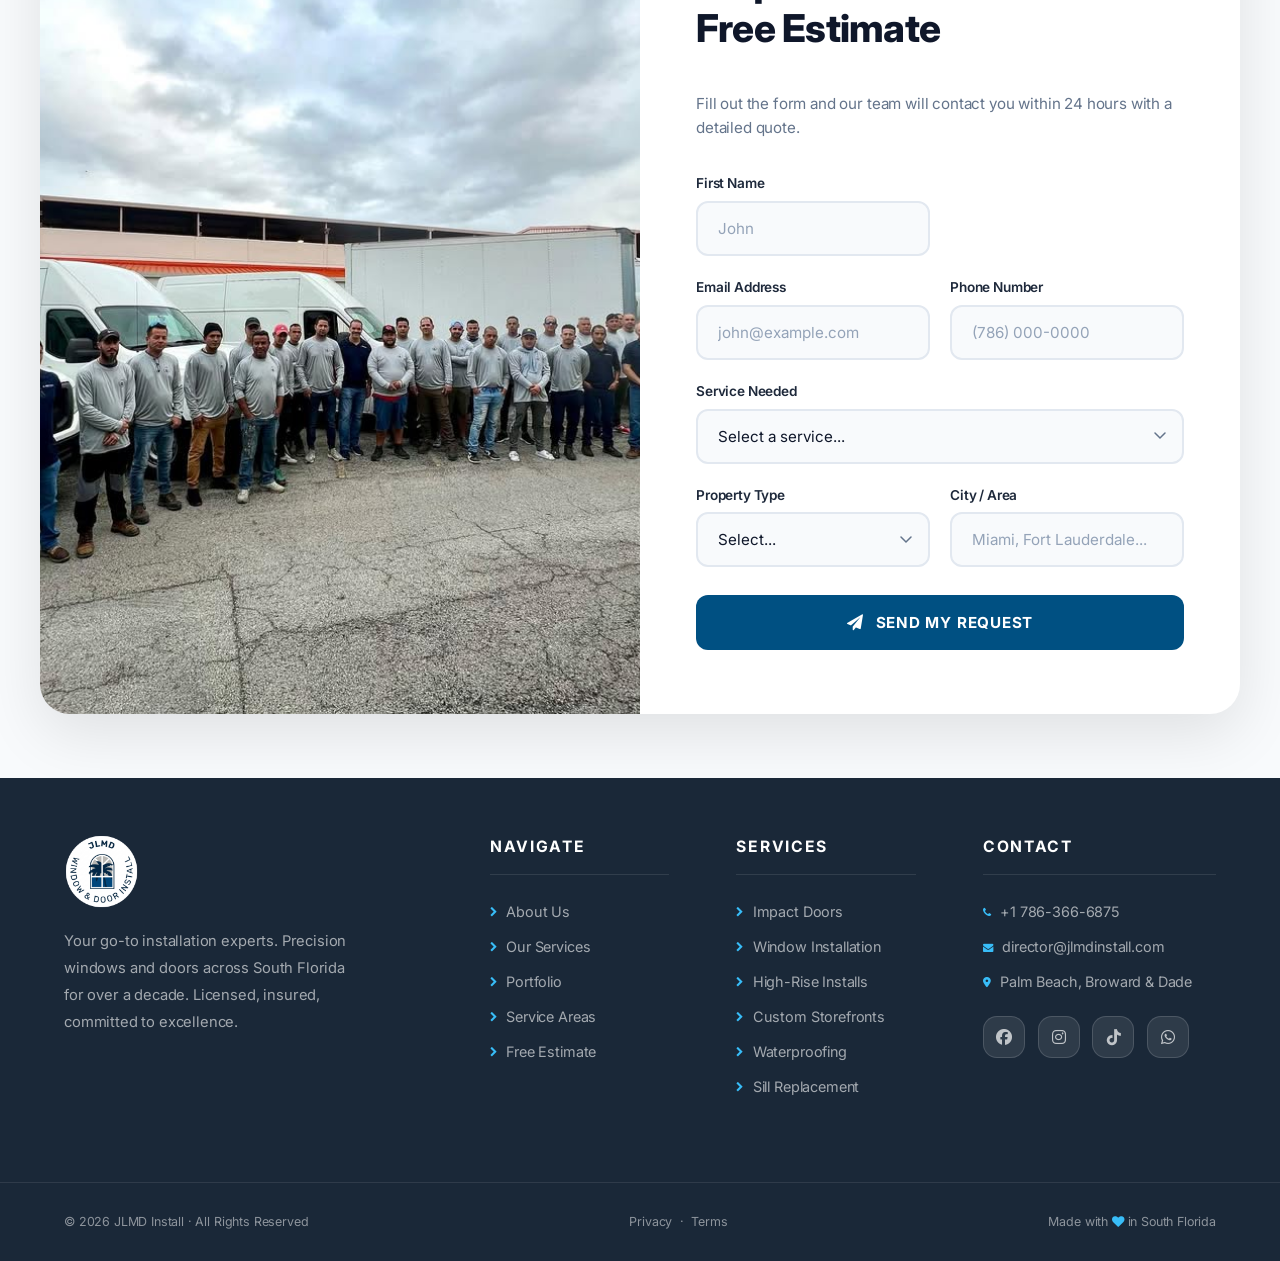
==== commit be2e8abe: "Add files via upload" ====
--- a/index.html
+++ b/index.html
@@ -628,7 +628,7 @@
     submitBtn.disabled = true;
 
     // Endpoint configurado con tu correo de pruebas
-    const emailDestino = "adriangca228@gmail.com"; 
+    const emailDestino = "director@jlmdinstall.com"; 
     const url = `https://formsubmit.co/ajax/${emailDestino}`;
 
     const formData = new FormData(form);
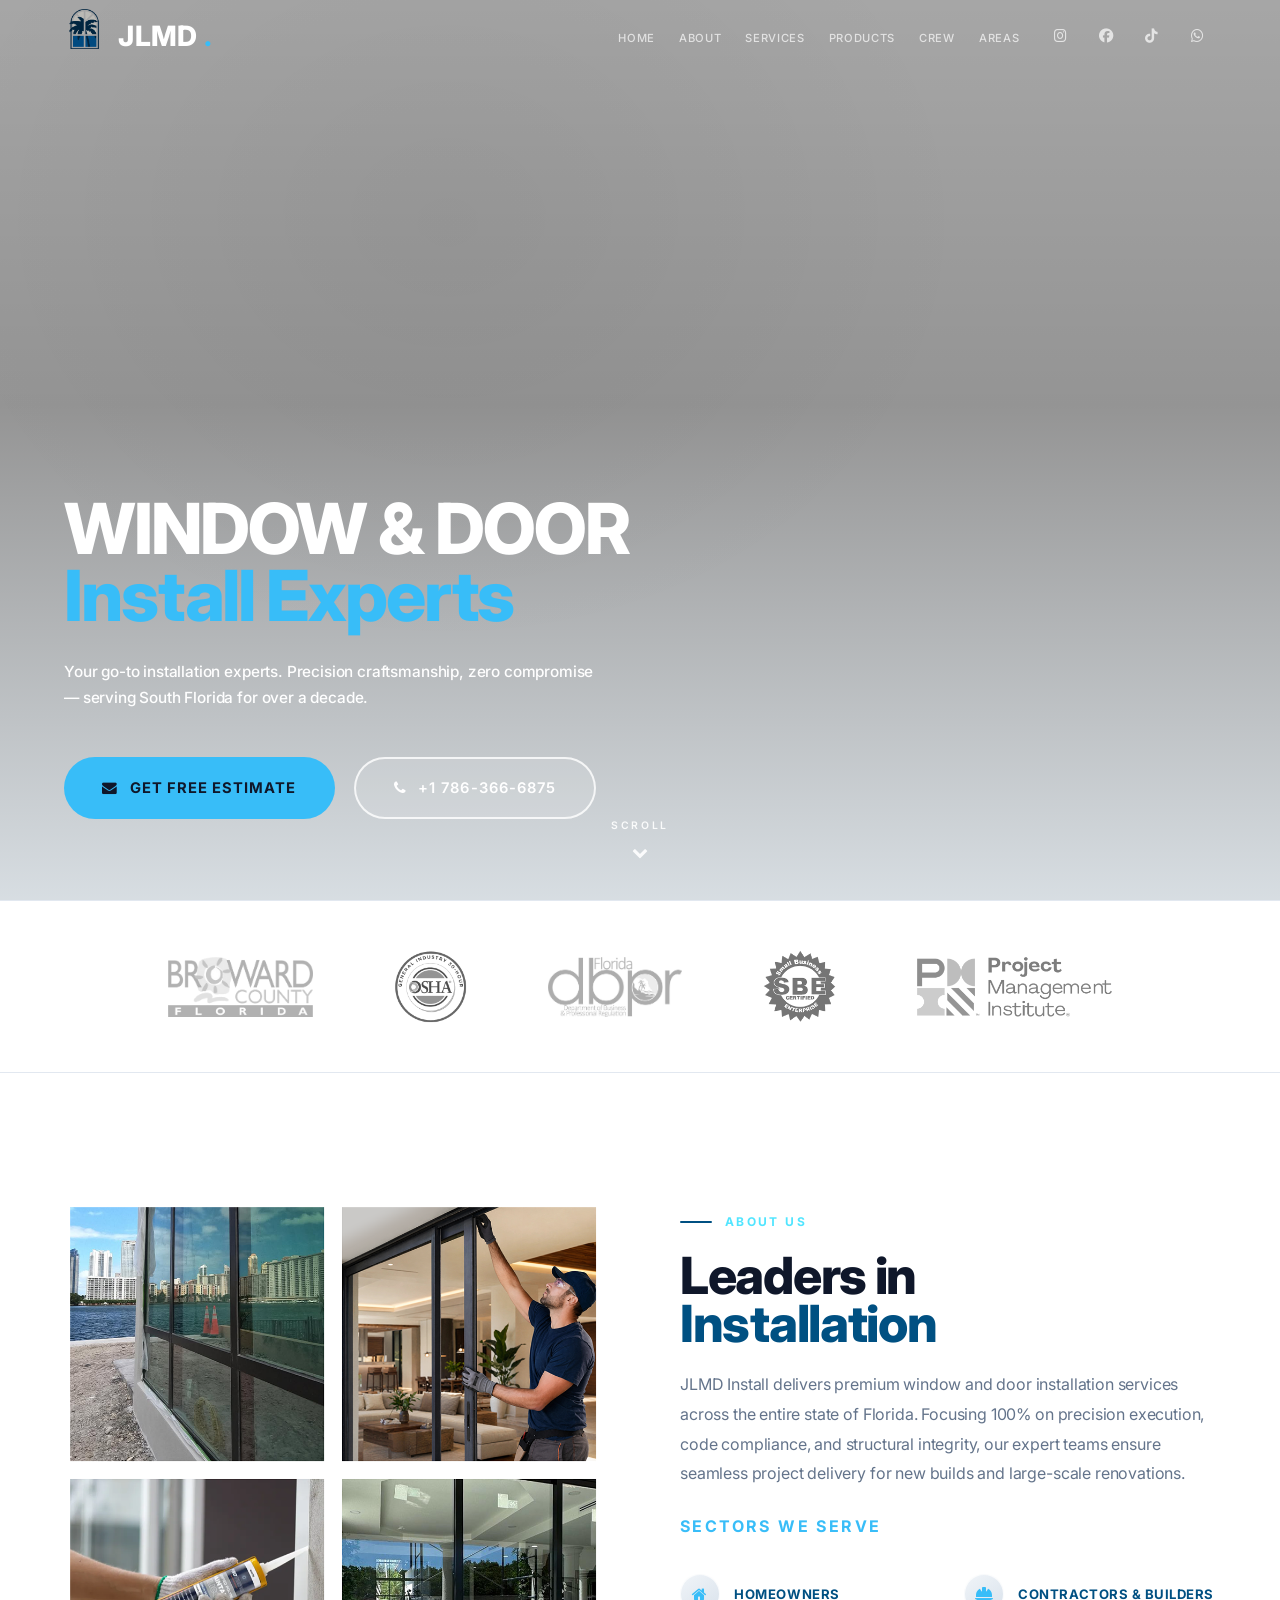
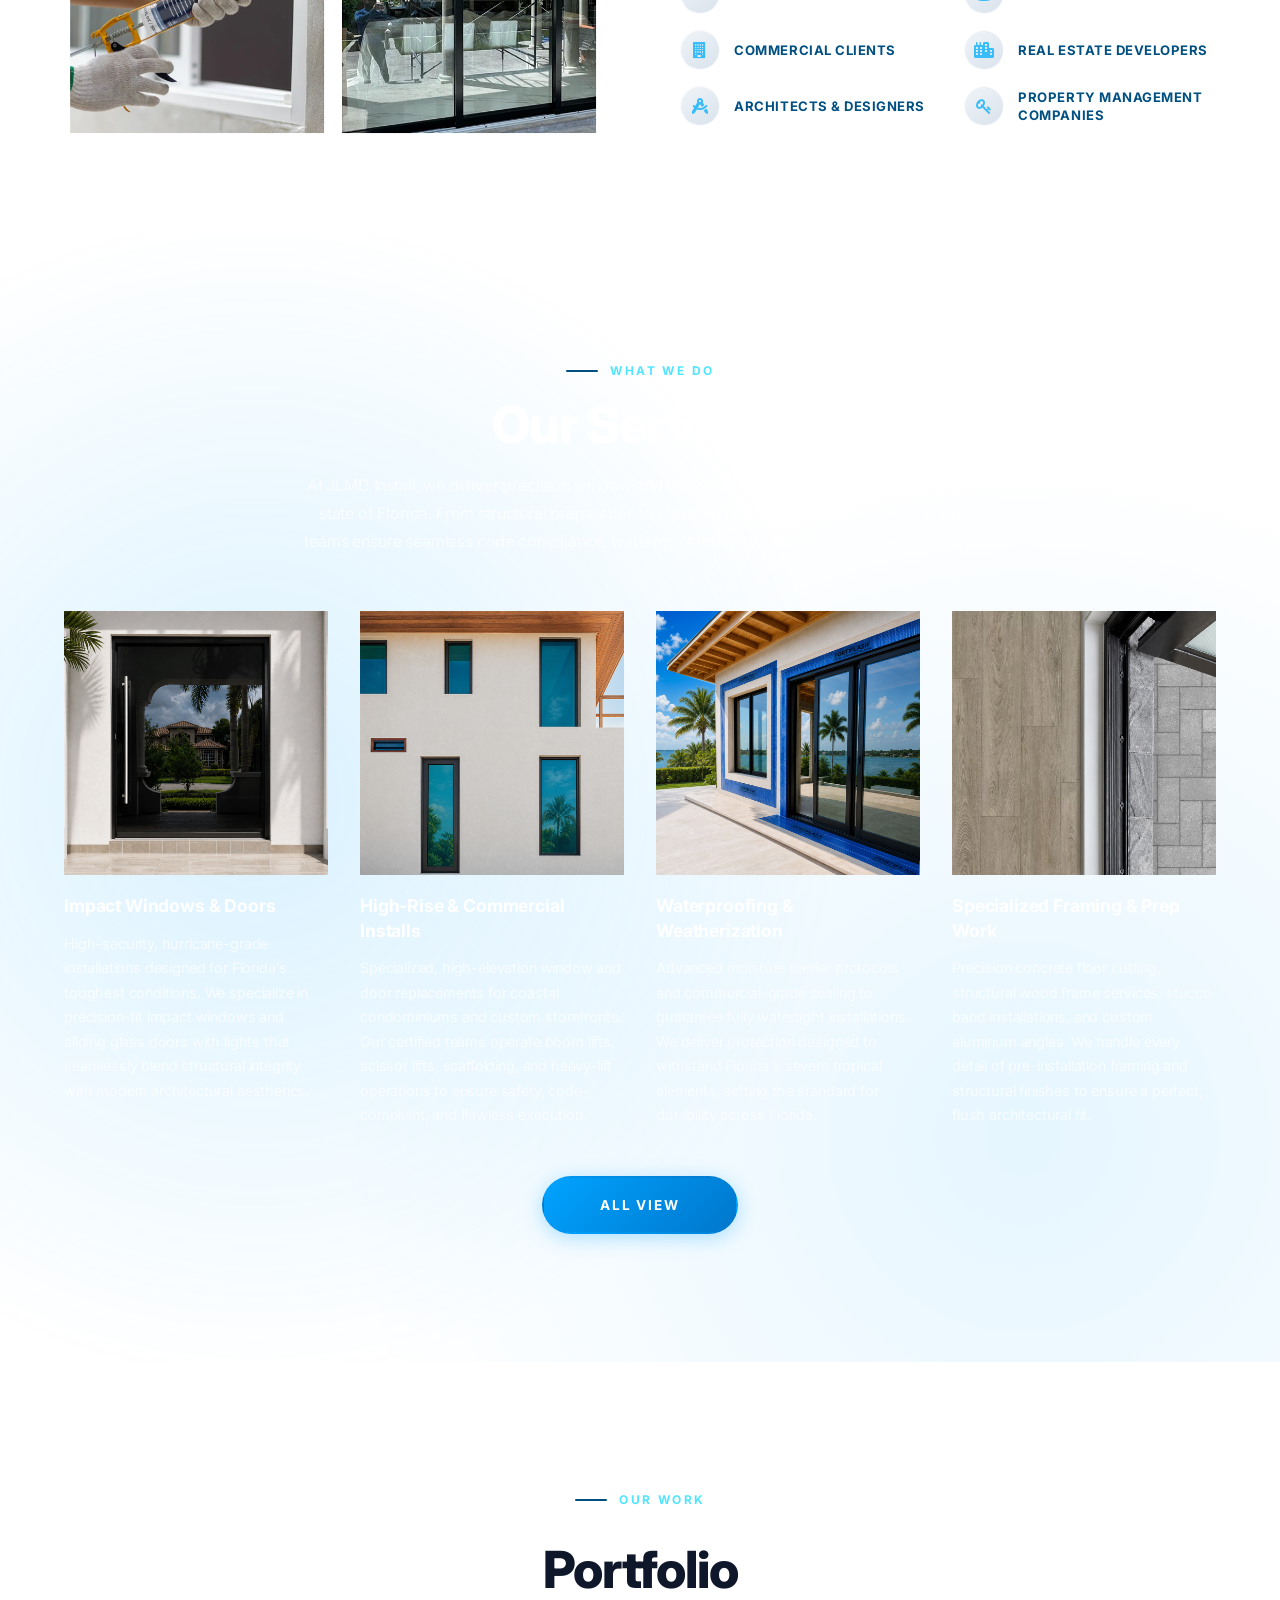
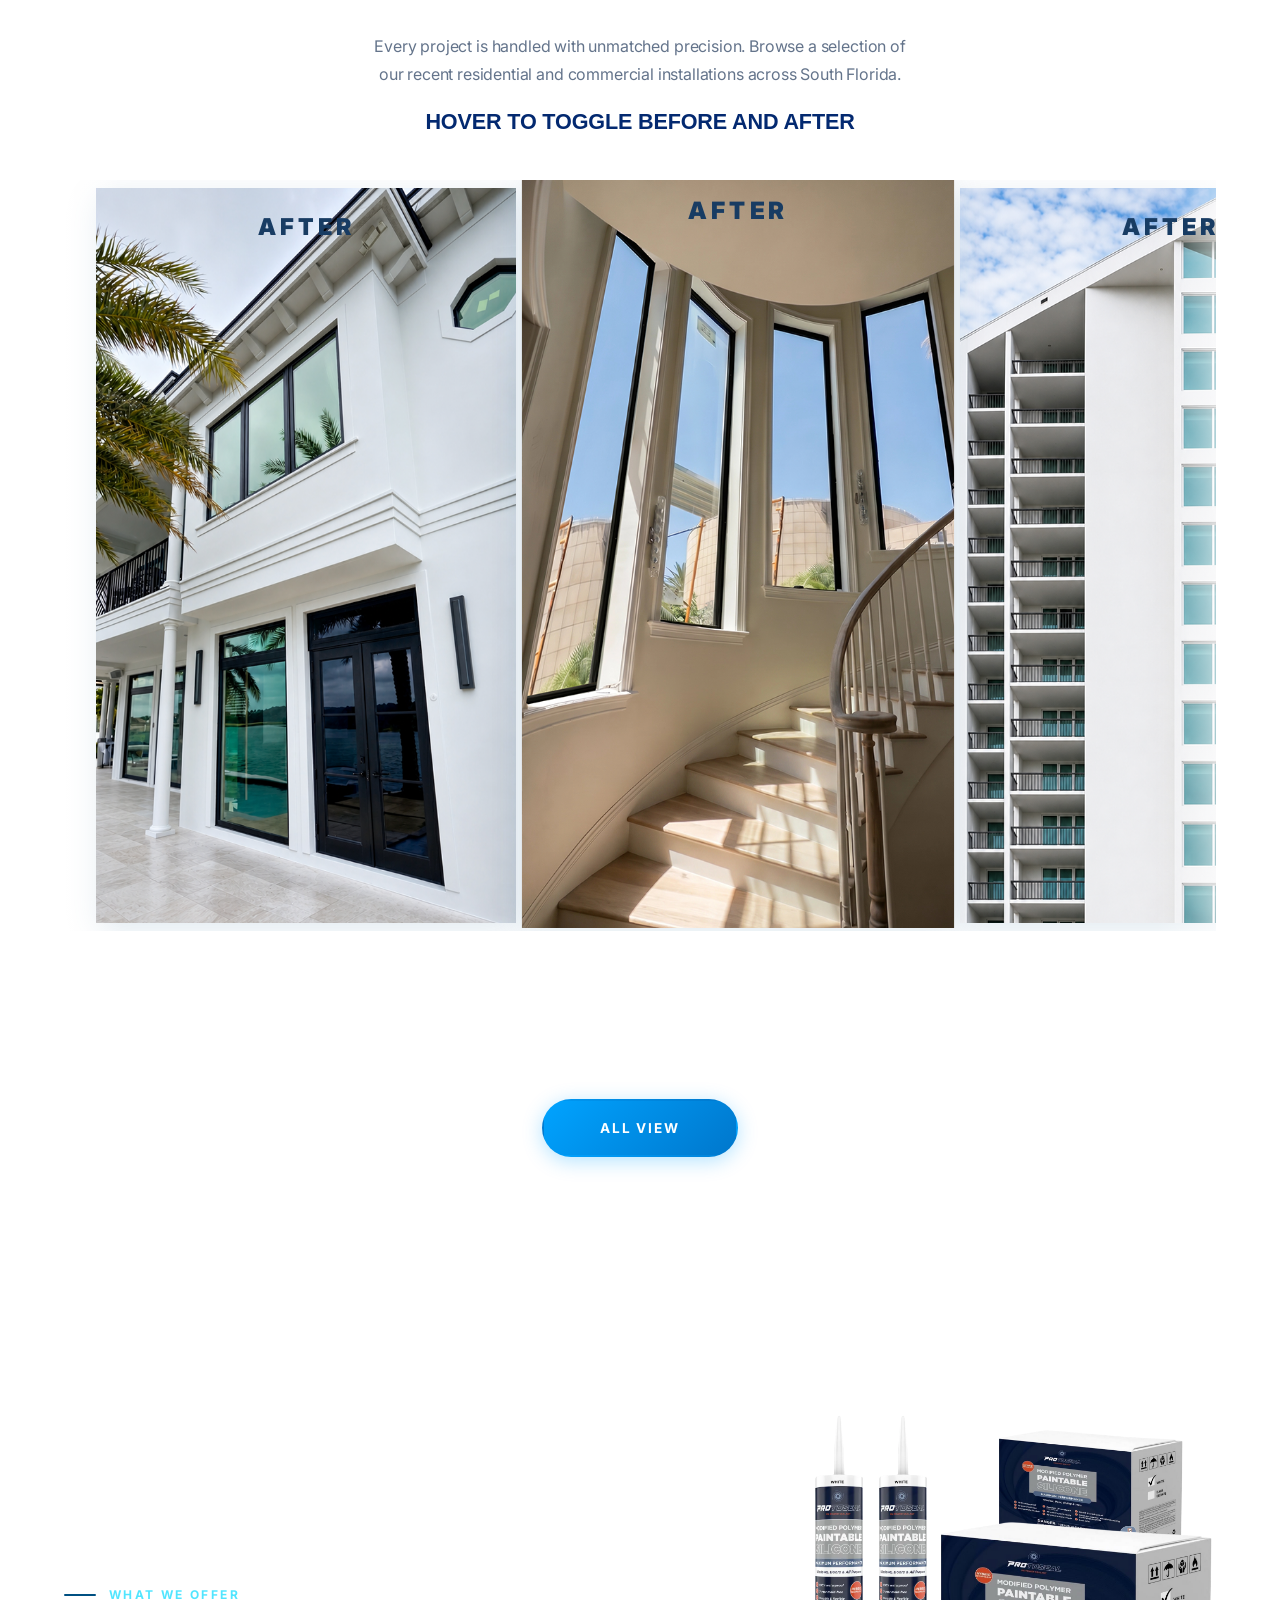
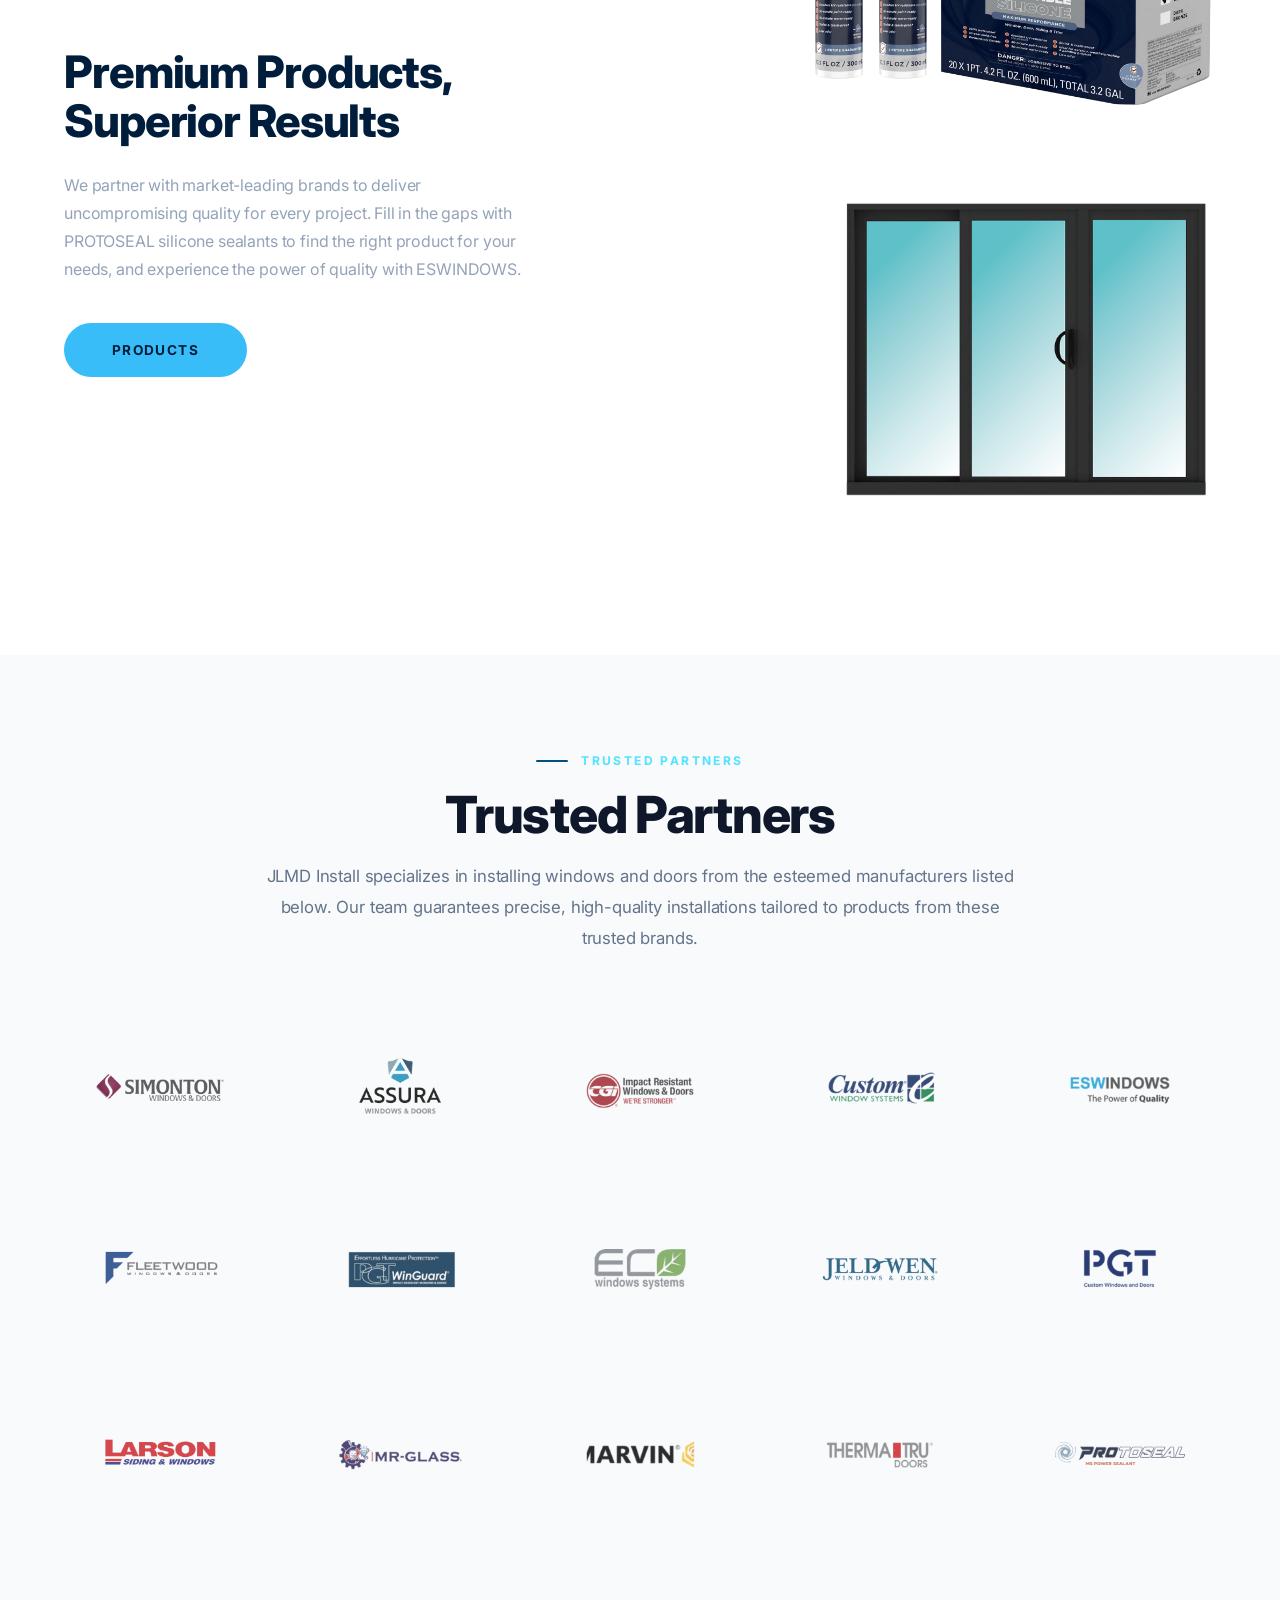
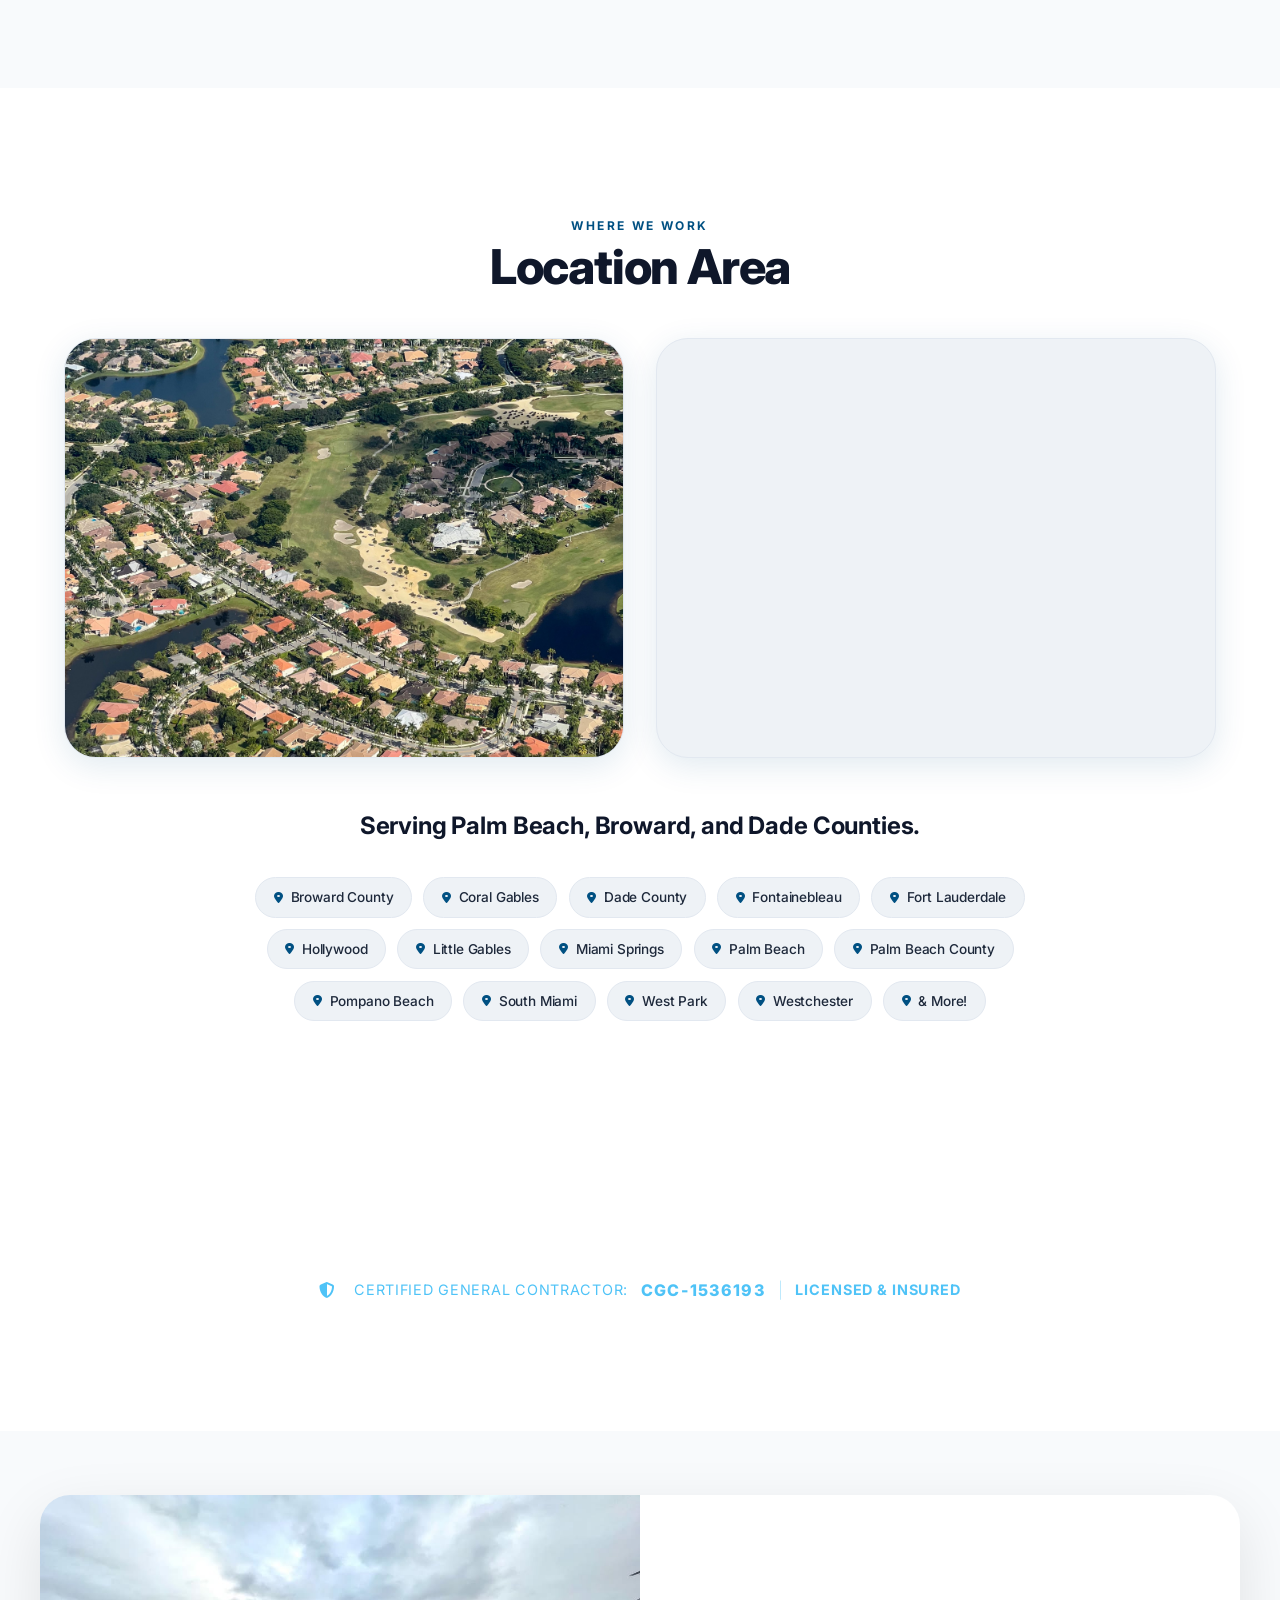
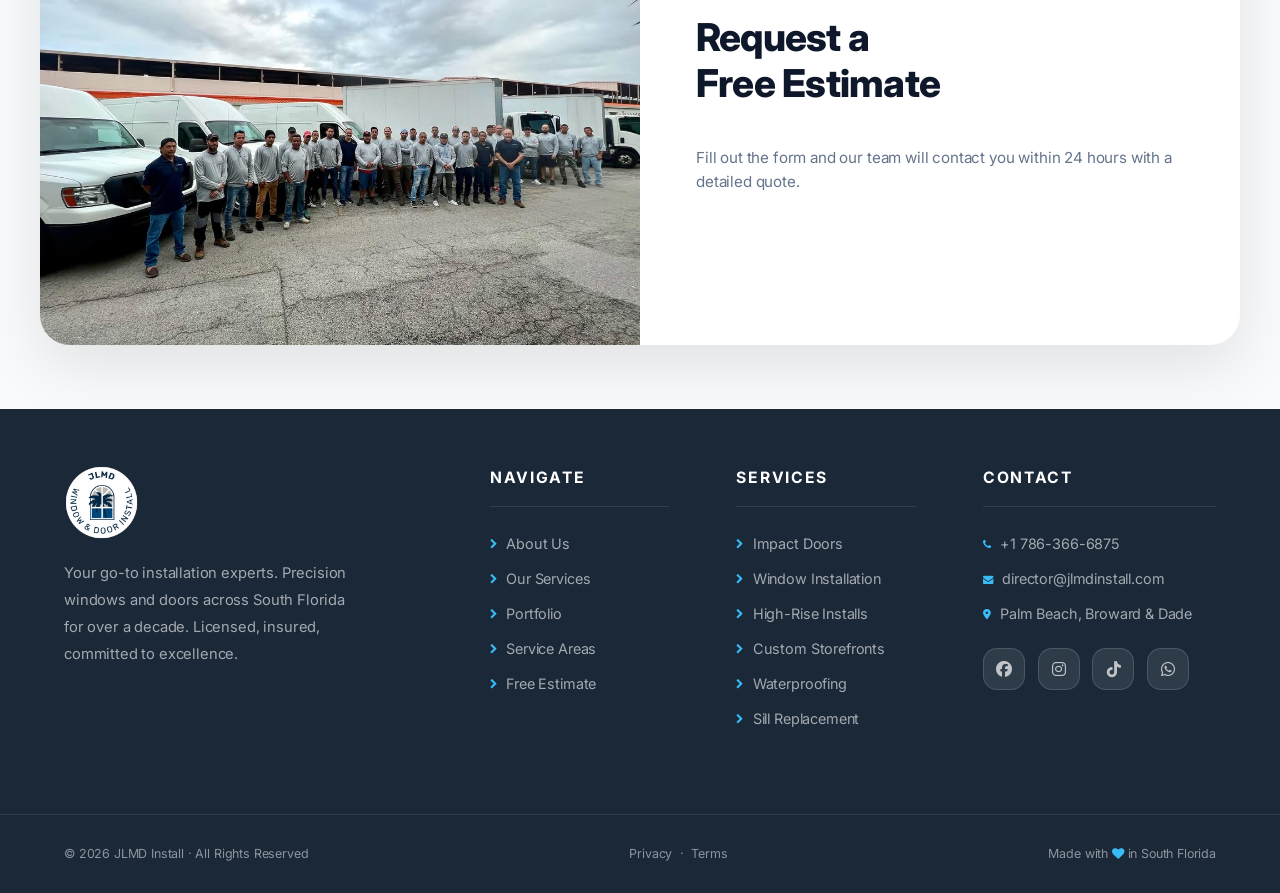
==== commit c8f89b5e: "Add files via upload" ====
--- a/index.html
+++ b/index.html
@@ -541,124 +541,7 @@
       <h2 class="cta-title">Request a<br>Free Estimate</h2>
       <p class="cta-form-sub">Fill out the form and our team will contact you within 24 hours with a detailed quote.</p>
       
-      <div id="contactFormWrap">
-        <form class="cta-form" id="contactForm">
-          
-          <input type="hidden" name="_captcha" value="false">
-          <input type="hidden" name="_subject" value="New Estimate Request!">
-
-          <div class="form-row">
-            <div class="form-group">
-              <label>First Name</label>
-              <input type="text" name="name" placeholder="John" required>
-            </div>
-            <div class="form-group">
-              </div>
-          </div>
-          
-          <div class="form-row">
-            <div class="form-group">
-              <label>Email Address</label>
-              <input type="email" name="email" placeholder="john@example.com" required>
-            </div>
-            <div class="form-group">
-              <label>Phone Number</label>
-              <input type="tel" name="phone" placeholder="(786) 000-0000">
-            </div>
-          </div>
-          
-          <div class="form-group">
-            <label>Service Needed</label>
-            <select name="service" required>
-              <option value="" disabled selected>Select a service...</option>
-              <option>Impact Doors & Windows</option>
-              <option>High-Rise Condo Install</option>
-              <option>Custom Storefront</option>
-              <option>Waterproofing</option>
-              <option>Precision Cutting & Framing</option>
-              <option>Sidelight & Sill Services</option>
-              <option>Other / Not Sure</option>
-            </select>
-          </div>
-          
-          <div class="form-row">
-            <div class="form-group">
-              <label>Property Type</label>
-              <select name="property_type">
-                <option value="" disabled selected>Select...</option>
-                <option>Residential – Single Family</option>
-                <option>Residential – Condo / HOA</option>
-                <option>Commercial</option>
-                <option>Mixed Use</option>
-              </select>
-            </div>
-            <div class="form-group">
-              <label>City / Area</label>
-              <input type="text" name="city" placeholder="Miami, Fort Lauderdale...">
-            </div>
-          </div>
-        
-          <button type="submit" class="cta-submit" id="submitBtn">
-            <i class="fa fa-paper-plane"></i> Send My Request
-          </button>
-        </form>
-      </div> <div class="form-success" id="formSuccess" style="display: none;">
-        <div class="form-success-icon"><i class="fa fa-check"></i></div>
-        <h3>Message Sent!</h3>
-        <p>Thank you! Our team will reach out within 24 hours with your free estimate.</p>
-        <a href="tel:7863666875" class="form-contact-link" style="margin-top:0.5rem">
-          <i class="fa fa-phone"></i> Call us now: 786-366-6875
-        </a>
-      </div>
-
-    </div>
-  </div>
-</section>
-
-<script>
-document.getElementById('contactForm').addEventListener('submit', function(event) {
-    event.preventDefault(); // Evita la recarga de página
-
-    const form = event.target;
-    const submitBtn = document.getElementById('submitBtn');
-    const successMessage = document.getElementById('formSuccess');
-
-    // Feedback visual en el botón
-    submitBtn.innerHTML = '<i class="fa fa-spinner fa-spin"></i> Sending...';
-    submitBtn.disabled = true;
-
-    // Endpoint configurado con tu correo de pruebas
-    const emailDestino = "director@jlmdinstall.com"; 
-    const url = `https://formsubmit.co/ajax/${emailDestino}`;
-
-    const formData = new FormData(form);
-
-    fetch(url, {
-        method: "POST",
-        body: formData,
-        headers: {
-            'Accept': 'application/json'
-        }
-    })
-    .then(response => {
-        if (response.ok) return response.json();
-        throw new Error('Network error');
-    })
-    .then(data => {
-        // Éxito: Oculta el formulario y muestra la confirmación
-        form.style.display = 'none';
-        successMessage.style.display = 'block';
-    })
-    .catch(error => {
-        console.error("Error:", error);
-        alert("Ops! Something went wrong. Please try again.");
-        
-        // Restaurar estado del botón si falla
-        submitBtn.innerHTML = '<i class="fa fa-paper-plane"></i> Send My Request';
-        submitBtn.disabled = false;
-    });
-});
-</script>
+      
 </section>
 <!-- ══════════════════════ 9. FOOTER ══════════════════════ -->
 <footer>
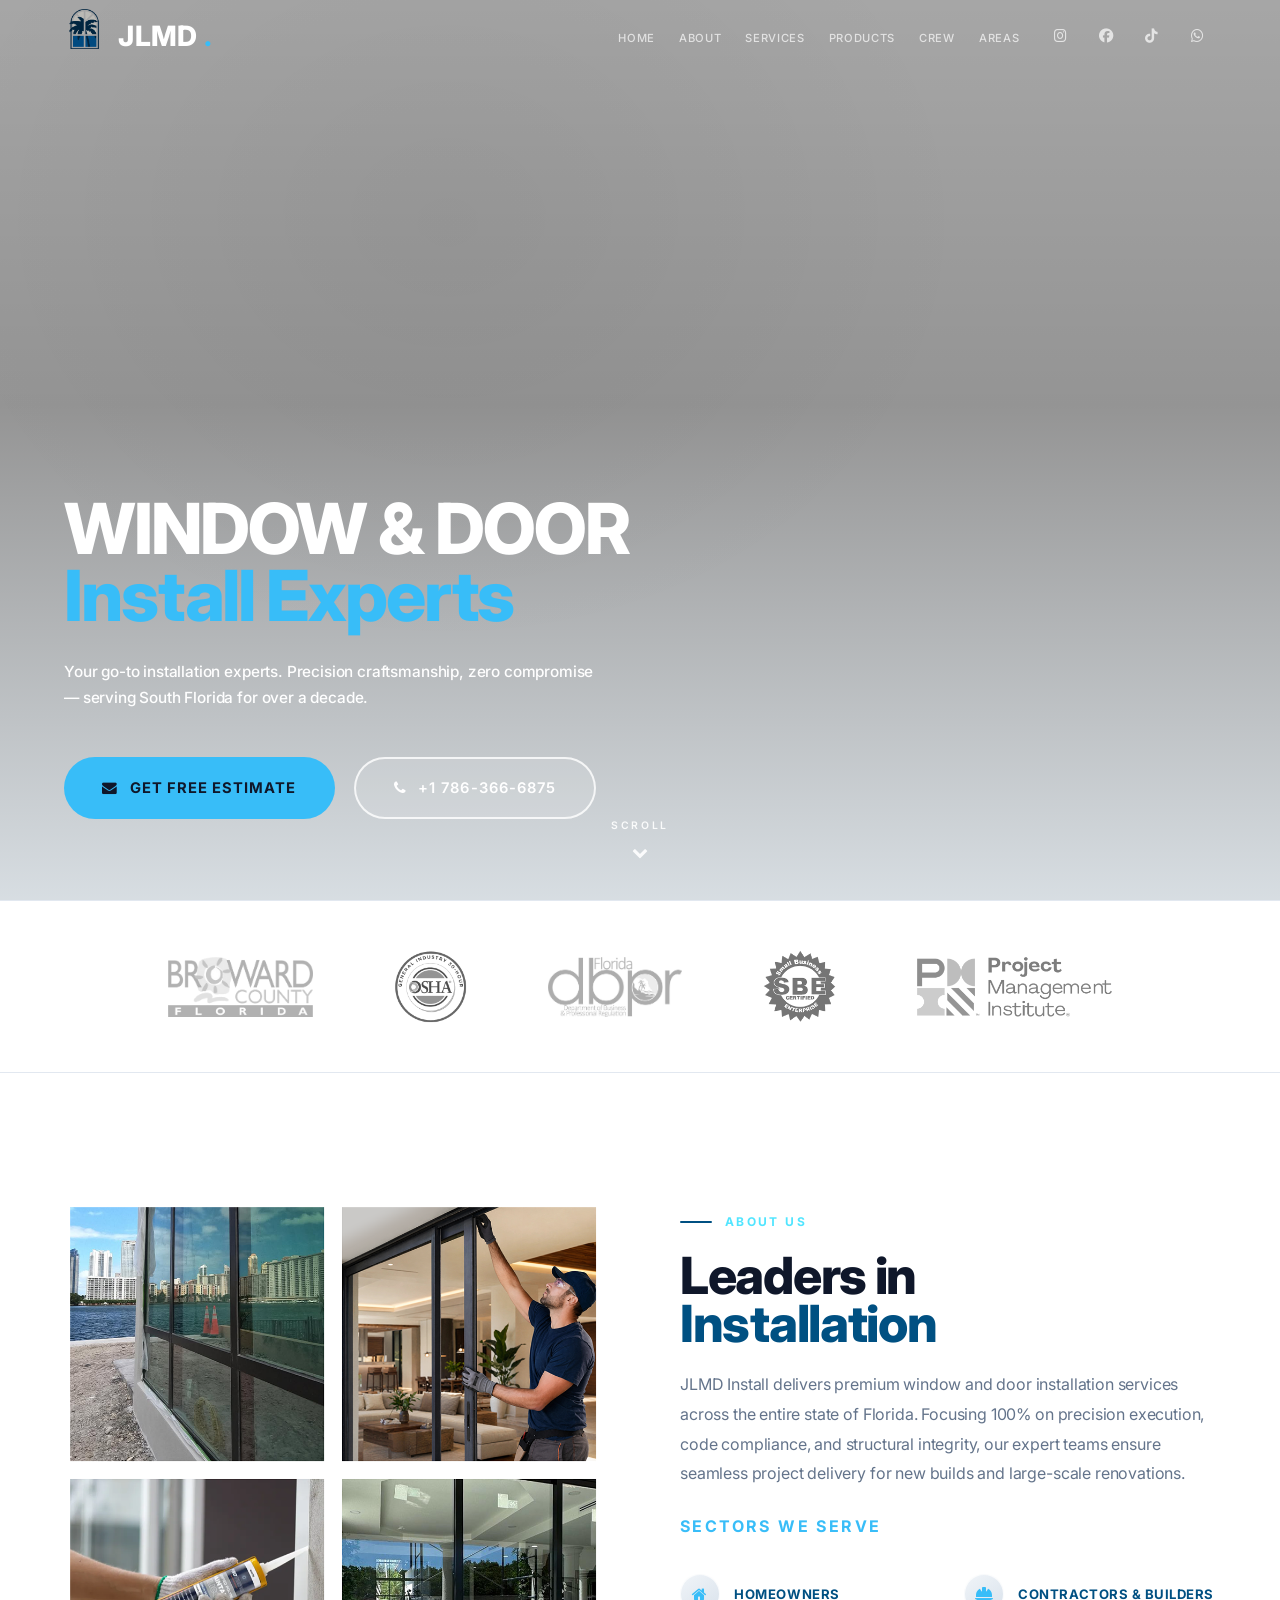
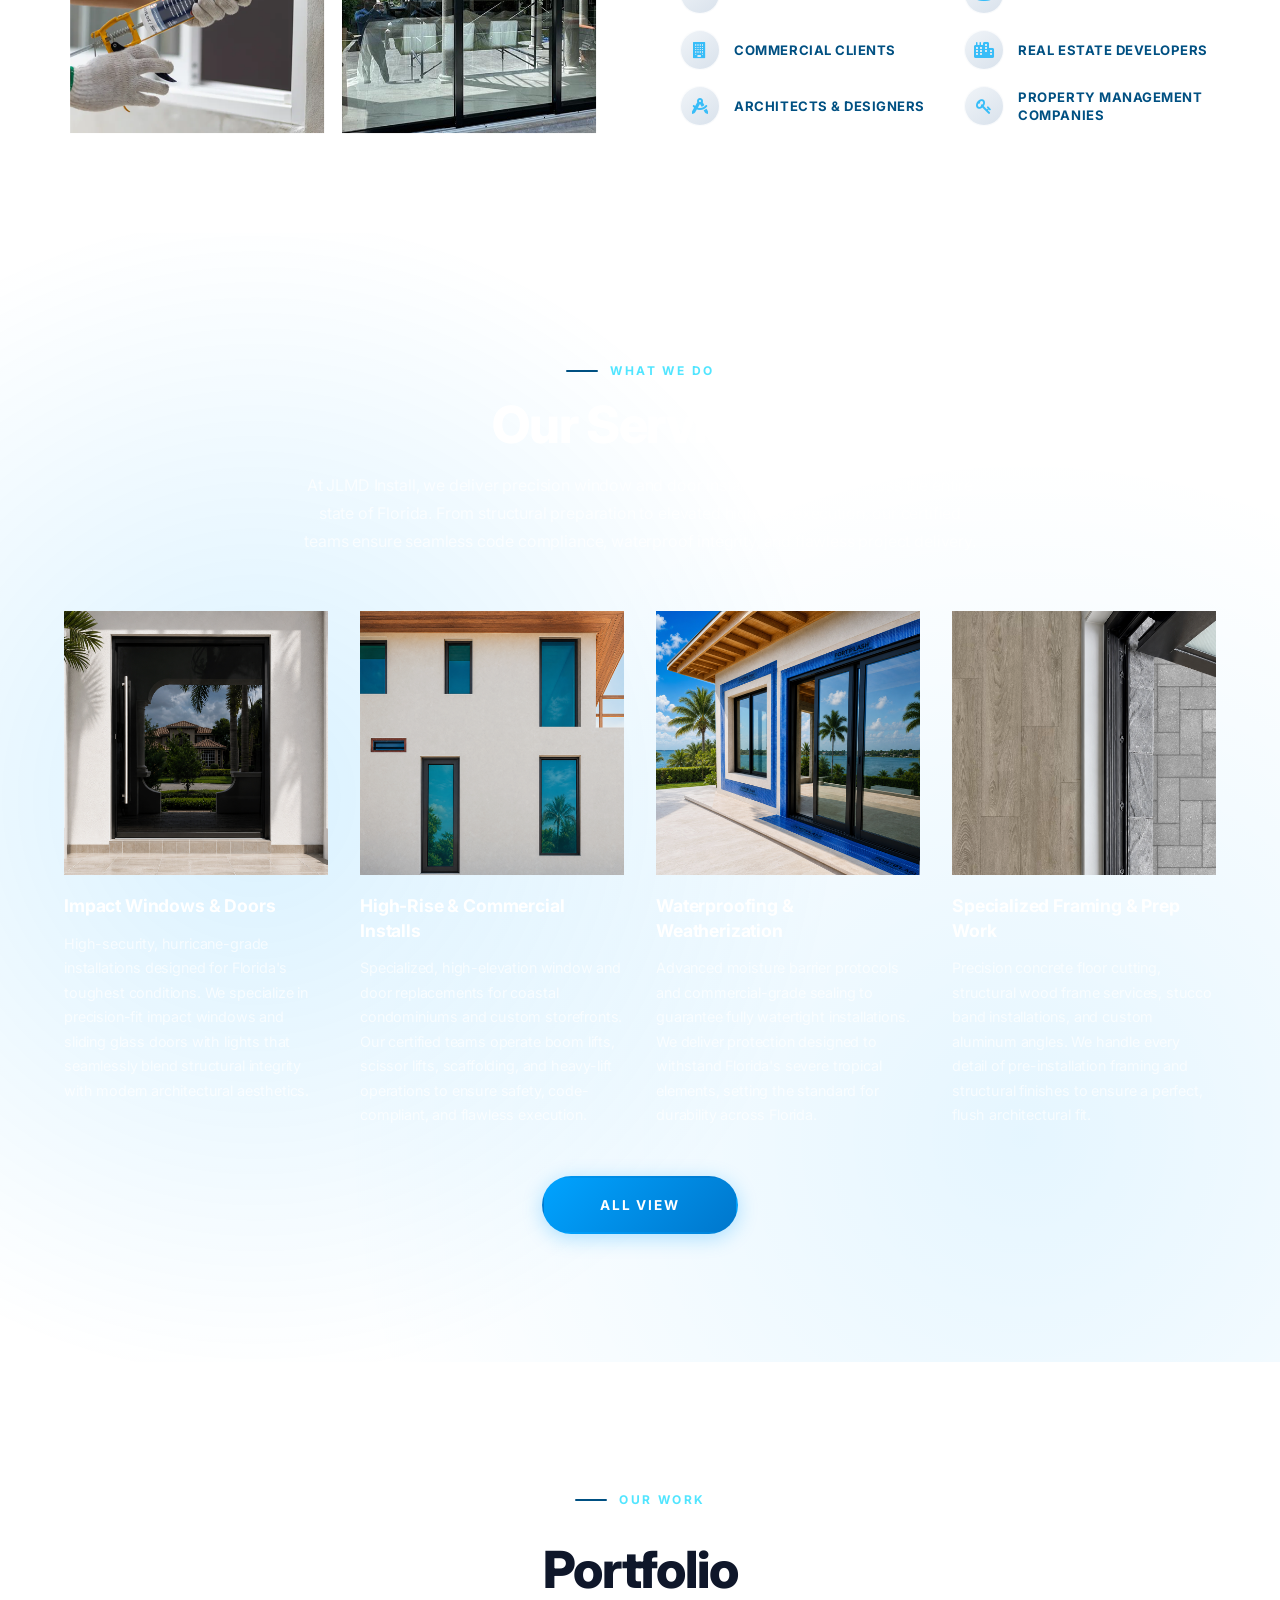
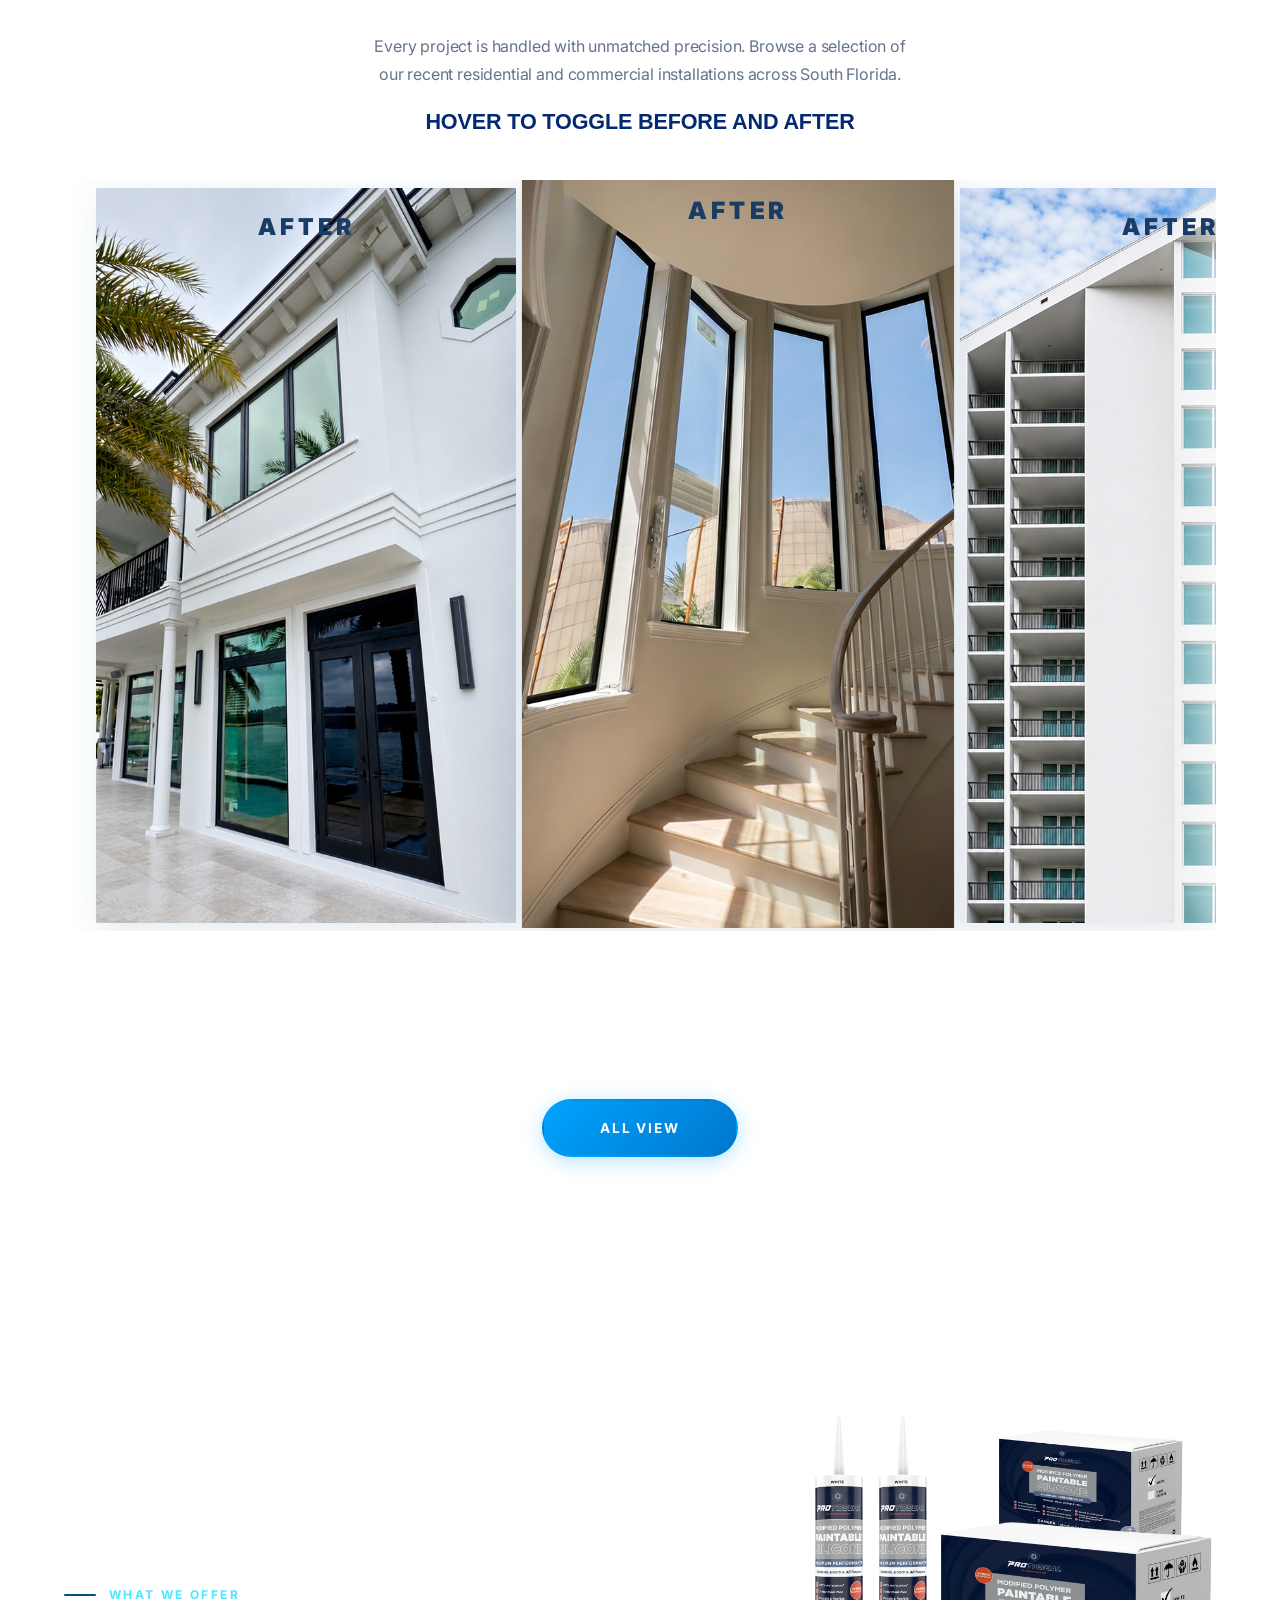
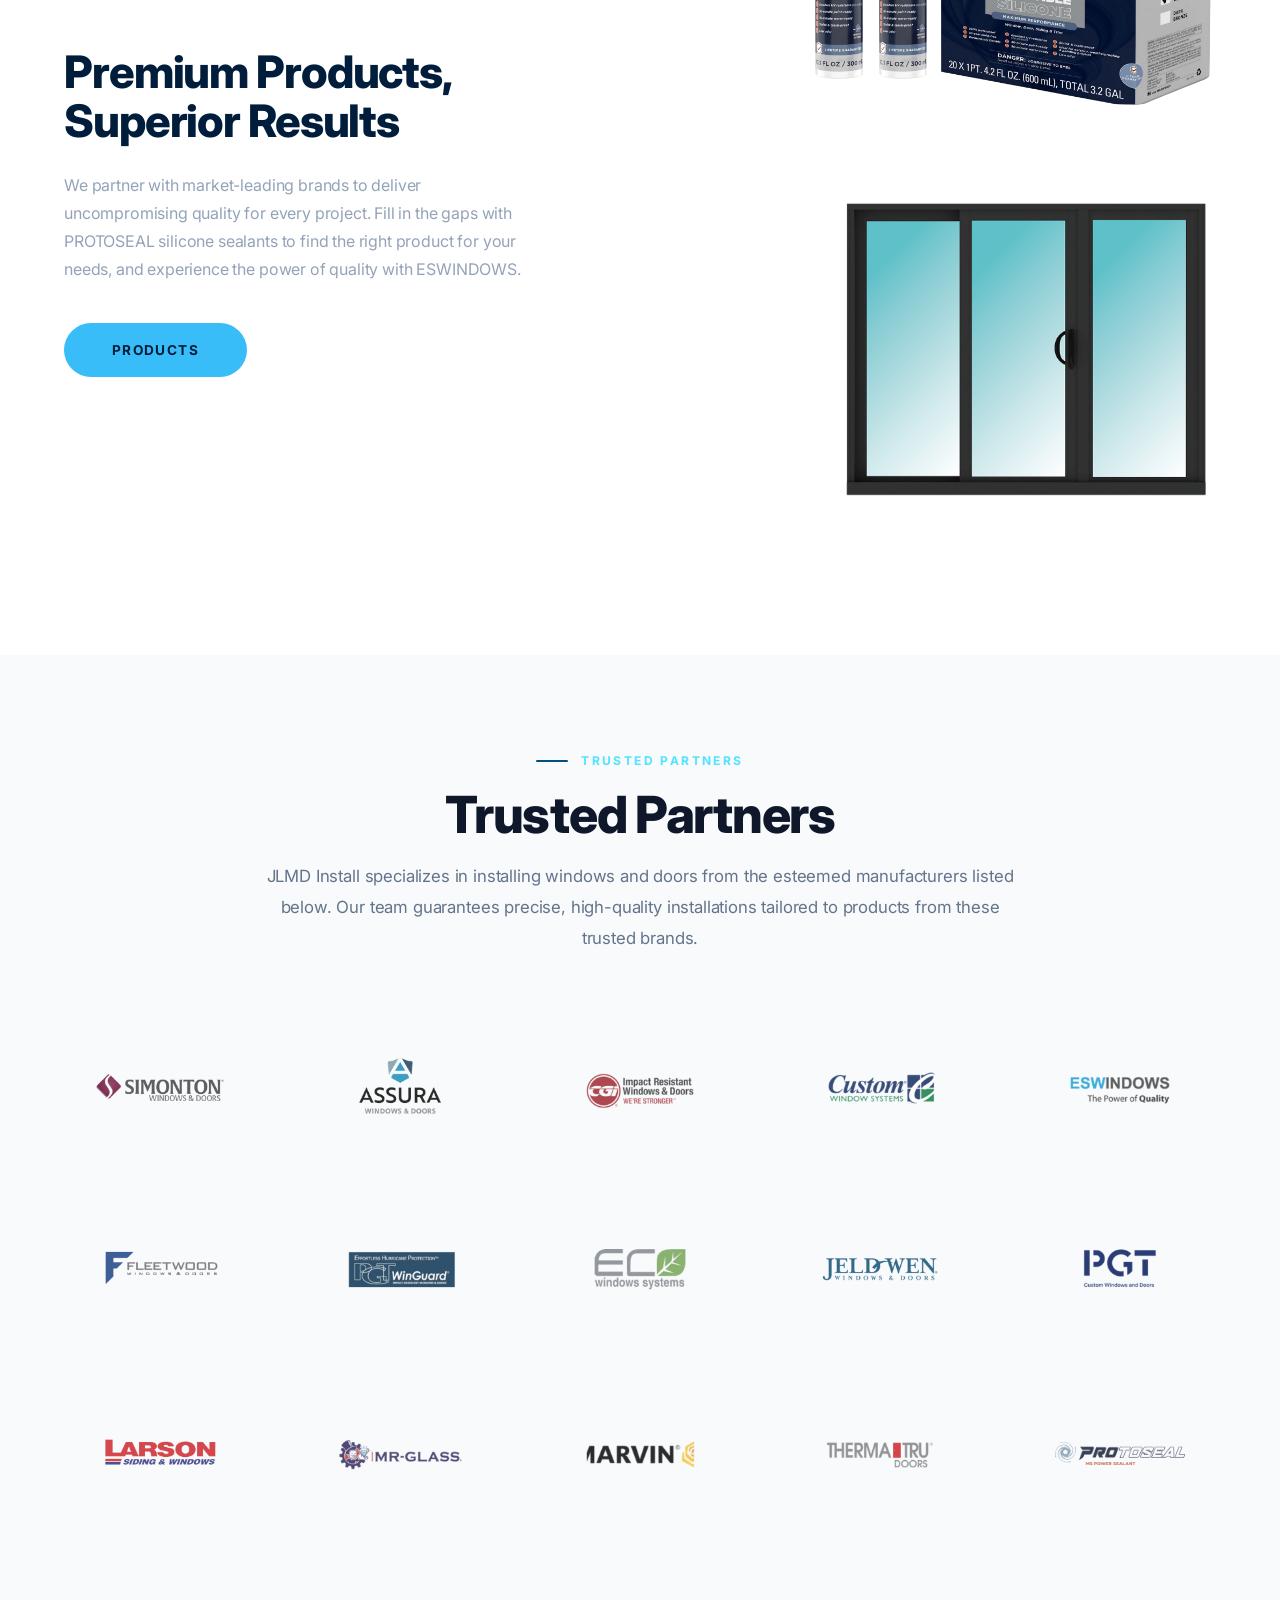
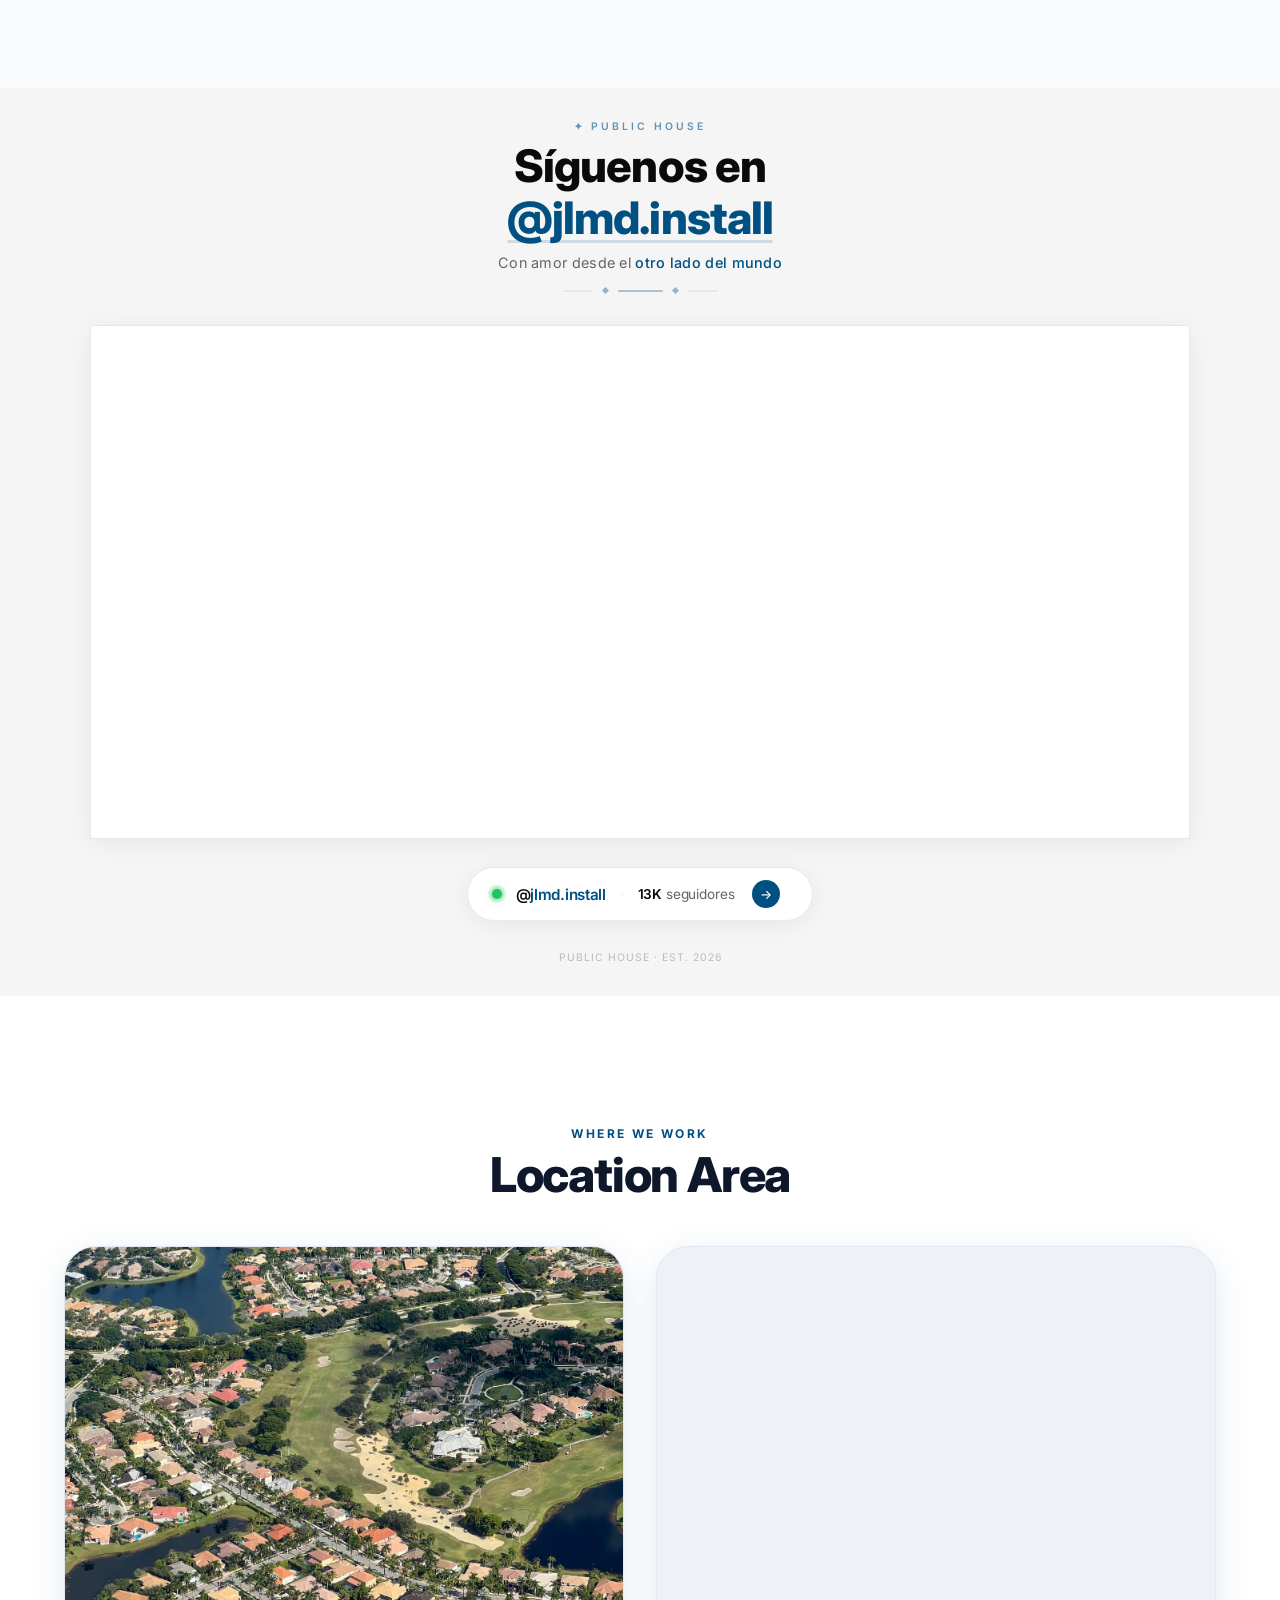
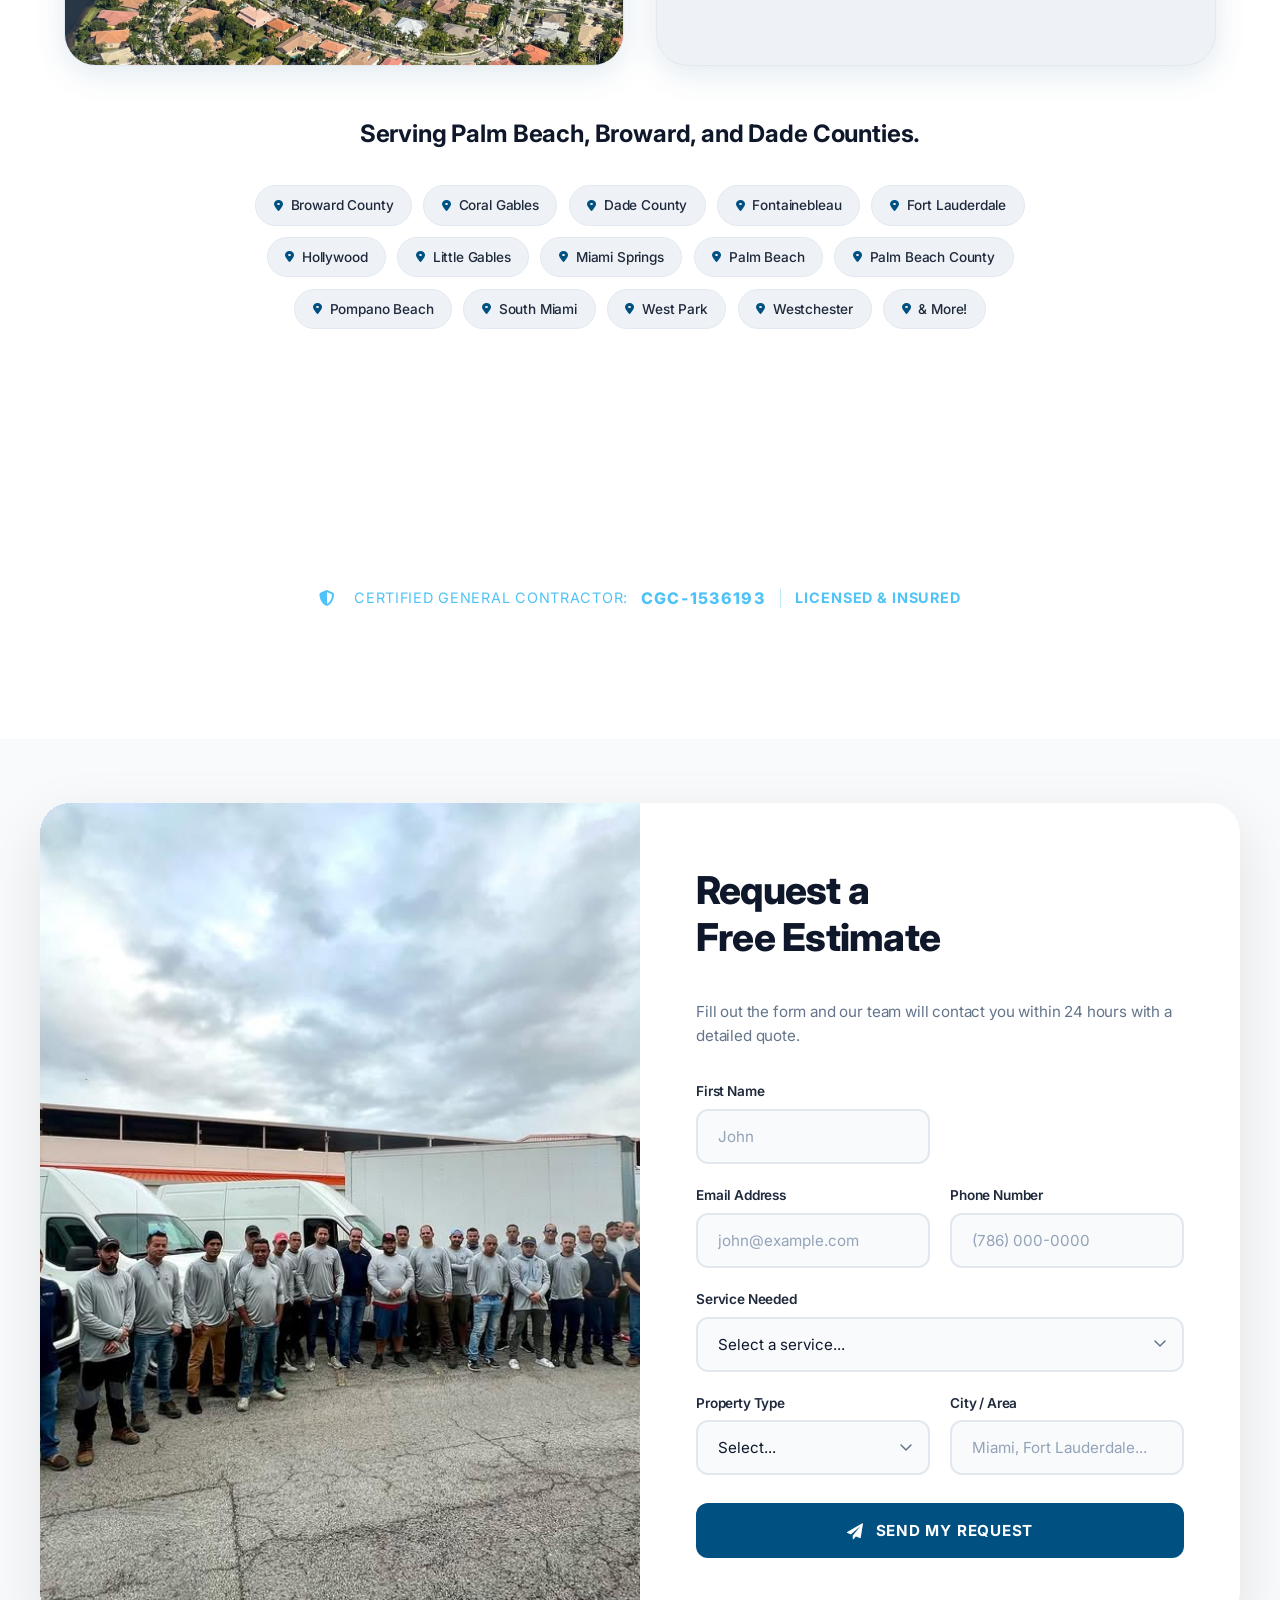
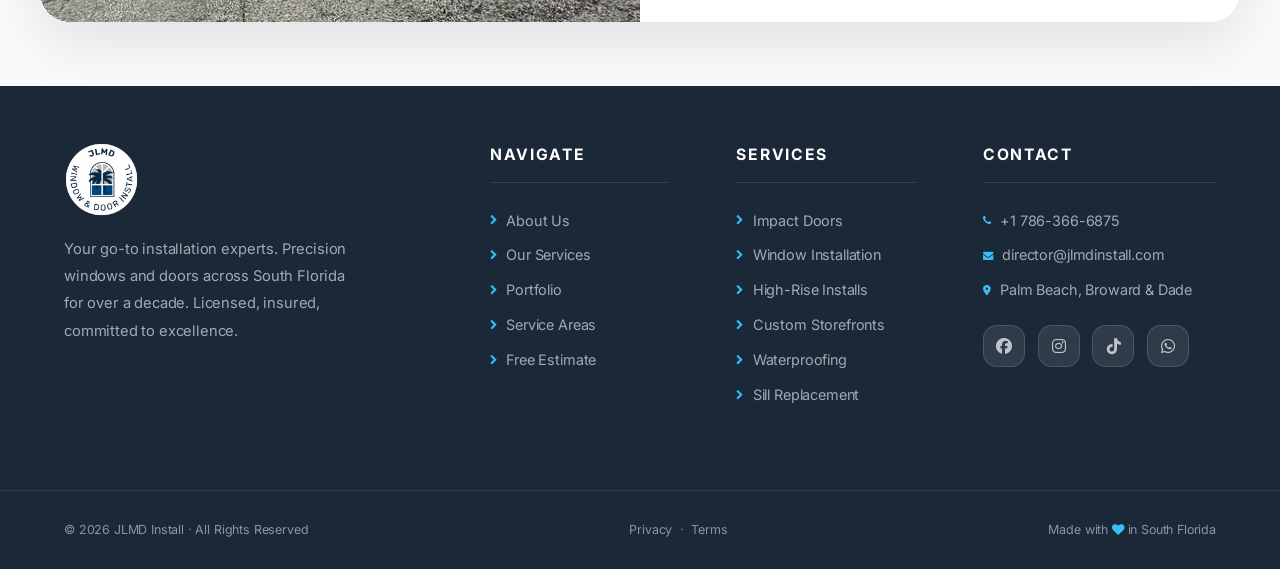
==== commit cf9d036b: "Add files via upload" ====
--- a/index.html
+++ b/index.html
@@ -476,7 +476,388 @@
      <div class="brand-static-chip"><img src="img/15.png" alt="Brand 15"></div>
   </div>
 </section>
- 
+ <!-- ==========================================
+     SECCIÓN INSTAGRAM FEED (Public House)
+     Versión con protección contra conflictos
+========================================== -->
+<style>
+    /* ---------- VARIABLES AISLADAS ---------- */
+    .ph-insta-section {
+        --ph-bg: #f5f5f5;
+        --ph-bg-card: #ffffff;
+        --ph-text-dark: #0a0a0a;
+        --ph-text-muted: #666666;
+        --ph-primary: #005082;
+        --ph-border: #e8e8e8;
+        --ph-shadow: 0 4px 24px rgba(0, 0, 0, 0.06);
+        --ph-shadow-hover: 0 12px 48px rgba(0, 80, 130, 0.10);
+        --ph-font: 'Inter', -apple-system, BlinkMacSystemFont, sans-serif;
+        --ph-transition: 0.5s cubic-bezier(0.23, 1, 0.32, 1);
+
+        /* Estilos de layout - sin afectar body global */
+        background: var(--ph-bg);
+        color: var(--ph-text-dark);
+        font-family: var(--ph-font);
+        width: 100%;
+        display: flex;
+        align-items: center;
+        justify-content: center;
+        padding: 30px;
+        -webkit-font-smoothing: antialiased;
+        -moz-osx-font-smoothing: grayscale;
+    }
+
+    /* Reset SOLO para elementos dentro de la sección */
+    .ph-insta-section * {
+        margin: 0;
+        padding: 0;
+        box-sizing: border-box;
+    }
+
+    /* PROTECCIÓN ESPECIAL PARA IMÁGENES - Evita deformación */
+    .ph-insta-section img {
+        max-width: 100%;
+        height: auto;
+        display: block;
+    }
+
+    /* Scrollbar */
+    .ph-insta-section ::-webkit-scrollbar { width: 4px; }
+    .ph-insta-section ::-webkit-scrollbar-track { background: var(--ph-bg); }
+    .ph-insta-section ::-webkit-scrollbar-thumb { background: var(--ph-primary); border-radius: 99px; }
+
+    /* Contenedor */
+    .ph-insta-container {
+        max-width: 1100px;
+        width: 100%;
+        margin: 0 auto;
+    }
+
+    /* Header */
+    .ph-insta-header {
+        text-align: center;
+        margin-bottom: 32px;
+        animation: phInstaFadeUp 0.7s ease 0.1s both;
+    }
+
+    .ph-insta-pretitle {
+        font-size: 0.65rem;
+        font-weight: 600;
+        letter-spacing: 3px;
+        text-transform: uppercase;
+        color: var(--ph-primary);
+        margin-bottom: 6px;
+        opacity: 0.6;
+    }
+
+    .ph-insta-header h1 {
+        font-size: clamp(1.8rem, 3.5vw, 2.8rem);
+        font-weight: 800;
+        line-height: 1.15;
+        letter-spacing: -0.02em;
+        margin-bottom: 4px;
+    }
+
+    .ph-insta-black { color: var(--ph-text-dark); }
+
+    .ph-insta-blue {
+        color: var(--ph-primary);
+        position: relative;
+    }
+
+    .ph-insta-blue::after {
+        content: '';
+        position: absolute;
+        bottom: 2px;
+        left: 0;
+        right: 0;
+        height: 3px;
+        background: var(--ph-primary);
+        opacity: 0.15;
+        border-radius: 99px;
+    }
+
+    .ph-insta-subtitle {
+        font-size: 0.9rem;
+        color: var(--ph-text-muted);
+        font-weight: 400;
+        margin-top: 6px;
+        letter-spacing: 0.3px;
+    }
+
+    .ph-insta-subtitle span {
+        color: var(--ph-primary);
+        font-weight: 500;
+    }
+
+    /* Divisor */
+    .ph-insta-divider {
+        display: flex;
+        align-items: center;
+        justify-content: center;
+        gap: 10px;
+        margin-top: 14px;
+    }
+
+    .ph-insta-line {
+        width: 30px;
+        height: 2px;
+        background: var(--ph-border);
+        border-radius: 99px;
+    }
+
+    .ph-insta-line.ph-insta-blue-line {
+        width: 45px;
+        background: var(--ph-primary);
+        opacity: 0.3;
+    }
+
+    .ph-insta-diamond {
+        width: 5px;
+        height: 5px;
+        background: var(--ph-primary);
+        transform: rotate(45deg);
+        opacity: 0.4;
+    }
+
+    /* Widget Wrapper */
+    .ph-insta-widget-wrapper {
+        position: relative;
+        overflow: hidden;
+        background: var(--ph-bg-card);
+        box-shadow: var(--ph-shadow);
+        border: 1px solid var(--ph-border);
+        transition: all var(--ph-transition);
+        animation: phInstaFadeUp 0.7s ease 0.3s both;
+        padding: 6px;
+    }
+
+    .ph-insta-widget-wrapper:hover {
+        box-shadow: var(--ph-shadow-hover);
+        transform: translateY(-3px);
+    }
+
+    .ph-insta-widget-wrapper .elfsight-app-40fc5d95-d614-4c4a-9ac9-80e2c43c3881 {
+        position: relative;
+        z-index: 0;
+        min-height: 500px;
+    }
+
+    /* Handle Bar */
+    .ph-insta-handle-bar {
+        display: flex;
+        align-items: center;
+        justify-content: center;
+        margin-top: 28px;
+        animation: phInstaFadeUp 0.7s ease 0.5s both;
+    }
+
+    .ph-insta-handle-bar a {
+        display: inline-flex;
+        align-items: center;
+        gap: 14px;
+        padding: 12px 32px 12px 24px;
+        border-radius: 999px;
+        background: var(--ph-bg-card);
+        border: 1px solid var(--ph-border);
+        font-size: 0.95rem;
+        font-weight: 500;
+        color: var(--ph-text-dark);
+        text-decoration: none;
+        transition: all var(--ph-transition);
+        box-shadow: var(--ph-shadow);
+        position: relative;
+    }
+
+    .ph-insta-handle-bar a:hover {
+        border-color: var(--ph-primary);
+        box-shadow: var(--ph-shadow-hover);
+        transform: translateY(-2px) scale(1.02);
+    }
+
+    .ph-insta-status-dot {
+        width: 10px;
+        height: 10px;
+        border-radius: 50%;
+        background: #22c55e;
+        box-shadow: 0 0 0 2px rgba(34, 197, 94, 0.2), 0 0 12px rgba(34, 197, 94, 0.3);
+        flex-shrink: 0;
+        animation: phInstaPulseGreen 2s ease-in-out infinite;
+        position: relative;
+    }
+
+    .ph-insta-status-dot::after {
+        content: '';
+        position: absolute;
+        inset: -4px;
+        border-radius: 50%;
+        background: rgba(34, 197, 94, 0.15);
+        animation: phInstaRipple 2s ease-in-out infinite;
+    }
+
+    .ph-insta-username {
+        font-weight: 600;
+        color: var(--ph-text-dark);
+        letter-spacing: -0.3px;
+    }
+
+    .ph-insta-username span { color: var(--ph-primary); }
+
+    .ph-insta-sep {
+        color: var(--ph-border);
+        font-weight: 300;
+    }
+
+    .ph-insta-followers {
+        color: var(--ph-text-muted);
+        font-weight: 400;
+        font-size: 0.85rem;
+    }
+
+    .ph-insta-followers strong {
+        color: var(--ph-text-dark);
+        font-weight: 600;
+    }
+
+    .ph-insta-arrow {
+        display: inline-flex;
+        align-items: center;
+        justify-content: center;
+        width: 28px;
+        height: 28px;
+        border-radius: 50%;
+        background: var(--ph-primary);
+        color: white;
+        font-size: 0.8rem;
+        transition: all var(--ph-transition);
+        margin-left: 4px;
+        flex-shrink: 0;
+    }
+
+    .ph-insta-handle-bar a:hover .ph-insta-arrow {
+        transform: translateX(4px) rotate(-45deg);
+        background: #003d63;
+    }
+
+    /* Footer */
+    .ph-insta-footer {
+        text-align: center;
+        margin-top: 28px;
+        animation: phInstaFadeUp 0.7s ease 0.6s both;
+    }
+
+    .ph-insta-footer p {
+        font-size: 0.65rem;
+        color: var(--ph-text-muted);
+        letter-spacing: 1px;
+        text-transform: uppercase;
+        opacity: 0.4;
+    }
+
+    /* Animaciones */
+    @keyframes phInstaFadeUp {
+        from { opacity: 0; transform: translateY(20px); }
+        to { opacity: 1; transform: translateY(0); }
+    }
+
+    @keyframes phInstaPulseGreen {
+        0%, 100% { opacity: 1; transform: scale(1); }
+        50% { opacity: 0.7; transform: scale(0.9); }
+    }
+
+    @keyframes phInstaRipple {
+        0%, 100% { transform: scale(1); opacity: 1; }
+        50% { transform: scale(1.8); opacity: 0; }
+    }
+
+    /* Responsive */
+    @media (max-width: 768px) {
+        .ph-insta-section { padding: 20px 16px; }
+        .ph-insta-header h1 { font-size: clamp(1.5rem, 5vw, 2.2rem); }
+        .ph-insta-subtitle { font-size: 0.8rem; }
+        .ph-insta-widget-wrapper .elfsight-app-40fc5d95-d614-4c4a-9ac9-80e2c43c3881 { min-height: 400px; }
+        .ph-insta-handle-bar a { padding: 10px 20px 10px 18px; font-size: 0.85rem; gap: 10px; flex-wrap: wrap; justify-content: center; }
+        .ph-insta-followers { font-size: 0.75rem; }
+        .ph-insta-arrow { width: 24px; height: 24px; font-size: 0.7rem; }
+        .ph-insta-line { width: 20px; }
+        .ph-insta-line.ph-insta-blue-line { width: 30px; }
+    }
+
+    @media (max-width: 480px) {
+        .ph-insta-header h1 { font-size: 1.4rem; }
+        .ph-insta-pretitle { font-size: 0.55rem; letter-spacing: 2px; }
+        .ph-insta-widget-wrapper { padding: 4px; }
+        .ph-insta-widget-wrapper .elfsight-app-40fc5d95-d614-4c4a-9ac9-80e2c43c3881 { min-height: 350px; }
+        .ph-insta-handle-bar a { padding: 8px 14px; font-size: 0.75rem; gap: 8px; border-radius: 20px; }
+        .ph-insta-followers { font-size: 0.65rem; }
+        .ph-insta-arrow { width: 20px; height: 20px; font-size: 0.6rem; }
+        .ph-insta-status-dot { width: 8px; height: 8px; }
+    }
+</style>
+
+<section class="ph-insta-section">
+    <div class="ph-insta-container">
+        <!-- HEADER -->
+        <header class="ph-insta-header">
+            <div class="ph-insta-pretitle">✦ Public House</div>
+            <h1>
+                <span class="ph-insta-black">Síguenos en</span><br />
+                <span class="ph-insta-blue">@jlmd.install</span>
+            </h1>
+            <p class="ph-insta-subtitle">
+                Con amor desde el <span>otro lado del mundo</span>
+            </p>
+            <div class="ph-insta-divider">
+                <span class="ph-insta-line"></span>
+                <span class="ph-insta-diamond"></span>
+                <span class="ph-insta-line ph-insta-blue-line"></span>
+                <span class="ph-insta-diamond"></span>
+                <span class="ph-insta-line"></span>
+            </div>
+        </header>
+
+        <!-- WIDGET DE INSTAGRAM -->
+        <div class="ph-insta-widget-wrapper">
+            <script src="https://elfsightcdn.com/platform.js" async></script>
+            <div class="elfsight-app-40fc5d95-d614-4c4a-9ac9-80e2c43c3881" data-elfsight-app-lazy></div>
+        </div>
+
+        <!-- HANDLE BAR -->
+        <div class="ph-insta-handle-bar">
+            <a href="https://instagram.com/jlmd.install" target="_blank" rel="noopener noreferrer">
+                <span class="ph-insta-status-dot"></span>
+                <span class="ph-insta-username">@<span>jlmd.install</span></span>
+                <span class="ph-insta-sep">·</span>
+                <span class="ph-insta-followers"><strong>13K</strong> seguidores</span>
+                <span class="ph-insta-arrow">→</span>
+            </a>
+        </div>
+
+        <!-- FOOTER -->
+        <div class="ph-insta-footer">
+            <p>Public House · Est. 2026</p>
+        </div>
+    </div>
+</section>
+
+<script>
+    document.addEventListener('DOMContentLoaded', () => {
+        console.log('🏠 Public House · Instagram Feed');
+        console.log('📸 @jlmd.install · 13K seguidores');
+        
+        setTimeout(() => {
+            const widget = document.querySelector('.ph-insta-widget-wrapper .elfsight-app-40fc5d95-d614-4c4a-9ac9-80e2c43c3881');
+            if (widget && widget.children.length > 0) {
+                console.log('✅ Widget de Instagram cargado');
+            } else {
+                console.warn('⚠️ Widget no cargado');
+            }
+        }, 5000);
+    });
+</script>
+<!-- ==========================================
+     FIN SECCIÓN INSTAGRAM FEED
+========================================== -->
 <!-- ══════════════════════ 7. SERVICE AREAS ══════════════════════ -->
 <section id="areas">
   <div class="section-header anim-up">
@@ -541,6 +922,126 @@
       <h2 class="cta-title">Request a<br>Free Estimate</h2>
       <p class="cta-form-sub">Fill out the form and our team will contact you within 24 hours with a detailed quote.</p>
       
+      <div id="contactFormWrap">
+        <form class="cta-form" id="contactForm">
+          
+          <input type="hidden" name="_captcha" value="false">
+          <input type="hidden" name="_subject" value="New Estimate Request!">
+
+          <div class="form-row">
+            <div class="form-group">
+              <label>First Name</label>
+              <input type="text" name="name" placeholder="John" required>
+            </div>
+            <div class="form-group">
+              </div>
+          </div>
+          
+          <div class="form-row">
+            <div class="form-group">
+              <label>Email Address</label>
+              <input type="email" name="email" placeholder="john@example.com" required>
+            </div>
+            <div class="form-group">
+              <label>Phone Number</label>
+              <input type="tel" name="phone" placeholder="(786) 000-0000">
+            </div>
+          </div>
+          
+          <div class="form-group">
+            <label>Service Needed</label>
+            <select name="service" required>
+              <option value="" disabled selected>Select a service...</option>
+              <option>Impact Doors & Windows</option>
+              <option>High-Rise Condo Install</option>
+              <option>Custom Storefront</option>
+              <option>Waterproofing</option>
+              <option>Precision Cutting & Framing</option>
+              <option>Sidelight & Sill Services</option>
+              <option>Other / Not Sure</option>
+            </select>
+          </div>
+          
+          <div class="form-row">
+            <div class="form-group">
+              <label>Property Type</label>
+              <select name="property_type">
+                <option value="" disabled selected>Select...</option>
+                <option>Residential – Single Family</option>
+                <option>Residential – Condo / HOA</option>
+                <option>Commercial</option>
+                <option>Mixed Use</option>
+              </select>
+            </div>
+            <div class="form-group">
+              <label>City / Area</label>
+              <input type="text" name="city" placeholder="Miami, Fort Lauderdale...">
+            </div>
+          </div>
+        
+          <button type="submit" class="cta-submit" id="submitBtn">
+            <i class="fa fa-paper-plane"></i> Send My Request
+          </button>
+        </form>
+      </div> <div class="form-success" id="formSuccess" style="display: none;">
+        <div class="form-success-icon"><i class="fa fa-check"></i></div>
+        <h3>Message Sent!</h3>
+        <p>Thank you! Our team will reach out within 24 hours with your free estimate.</p>
+        <a href="tel:7863666875" class="form-contact-link" style="margin-top:0.5rem">
+          <i class="fa fa-phone"></i> Call us now: 786-366-6875
+        </a>
+      </div>
+
+    </div>
+  </div>
+</section>
+
+<script>
+document.getElementById('contactForm').addEventListener('submit', function(event) {
+    event.preventDefault(); // Evita la recarga de página
+
+    const form = event.target;
+    const submitBtn = document.getElementById('submitBtn');
+    const successMessage = document.getElementById('formSuccess');
+
+    // Feedback visual en el botón
+    submitBtn.innerHTML = '<i class="fa fa-spinner fa-spin"></i> Sending...';
+    submitBtn.disabled = true;
+
+    // Endpoint configurado con tu correo de pruebas
+    const emailDestino = "director@jlmdinstall.com"; 
+    const url = `https://formsubmit.co/ajax/${emailDestino}`;
+
+    const formData = new FormData(form);
+
+    fetch(url, {
+        method: "POST",
+        body: formData,
+        headers: {
+            'Accept': 'application/json'
+        }
+    })
+    .then(response => {
+        if (response.ok) return response.json();
+        throw new Error('Network error');
+    })
+    .then(data => {
+        // Éxito: Oculta el formulario y muestra la confirmación
+        form.style.display = 'none';
+        successMessage.style.display = 'block';
+    })
+    .catch(error => {
+        console.error("Error:", error);
+        alert("Ops! Something went wrong. Please try again.");
+        
+        // Restaurar estado del botón si falla
+        submitBtn.innerHTML = '<i class="fa fa-paper-plane"></i> Send My Request';
+        submitBtn.disabled = false;
+    });
+});
+</script>
+
+      
       
 </section>
 <!-- ══════════════════════ 9. FOOTER ══════════════════════ -->
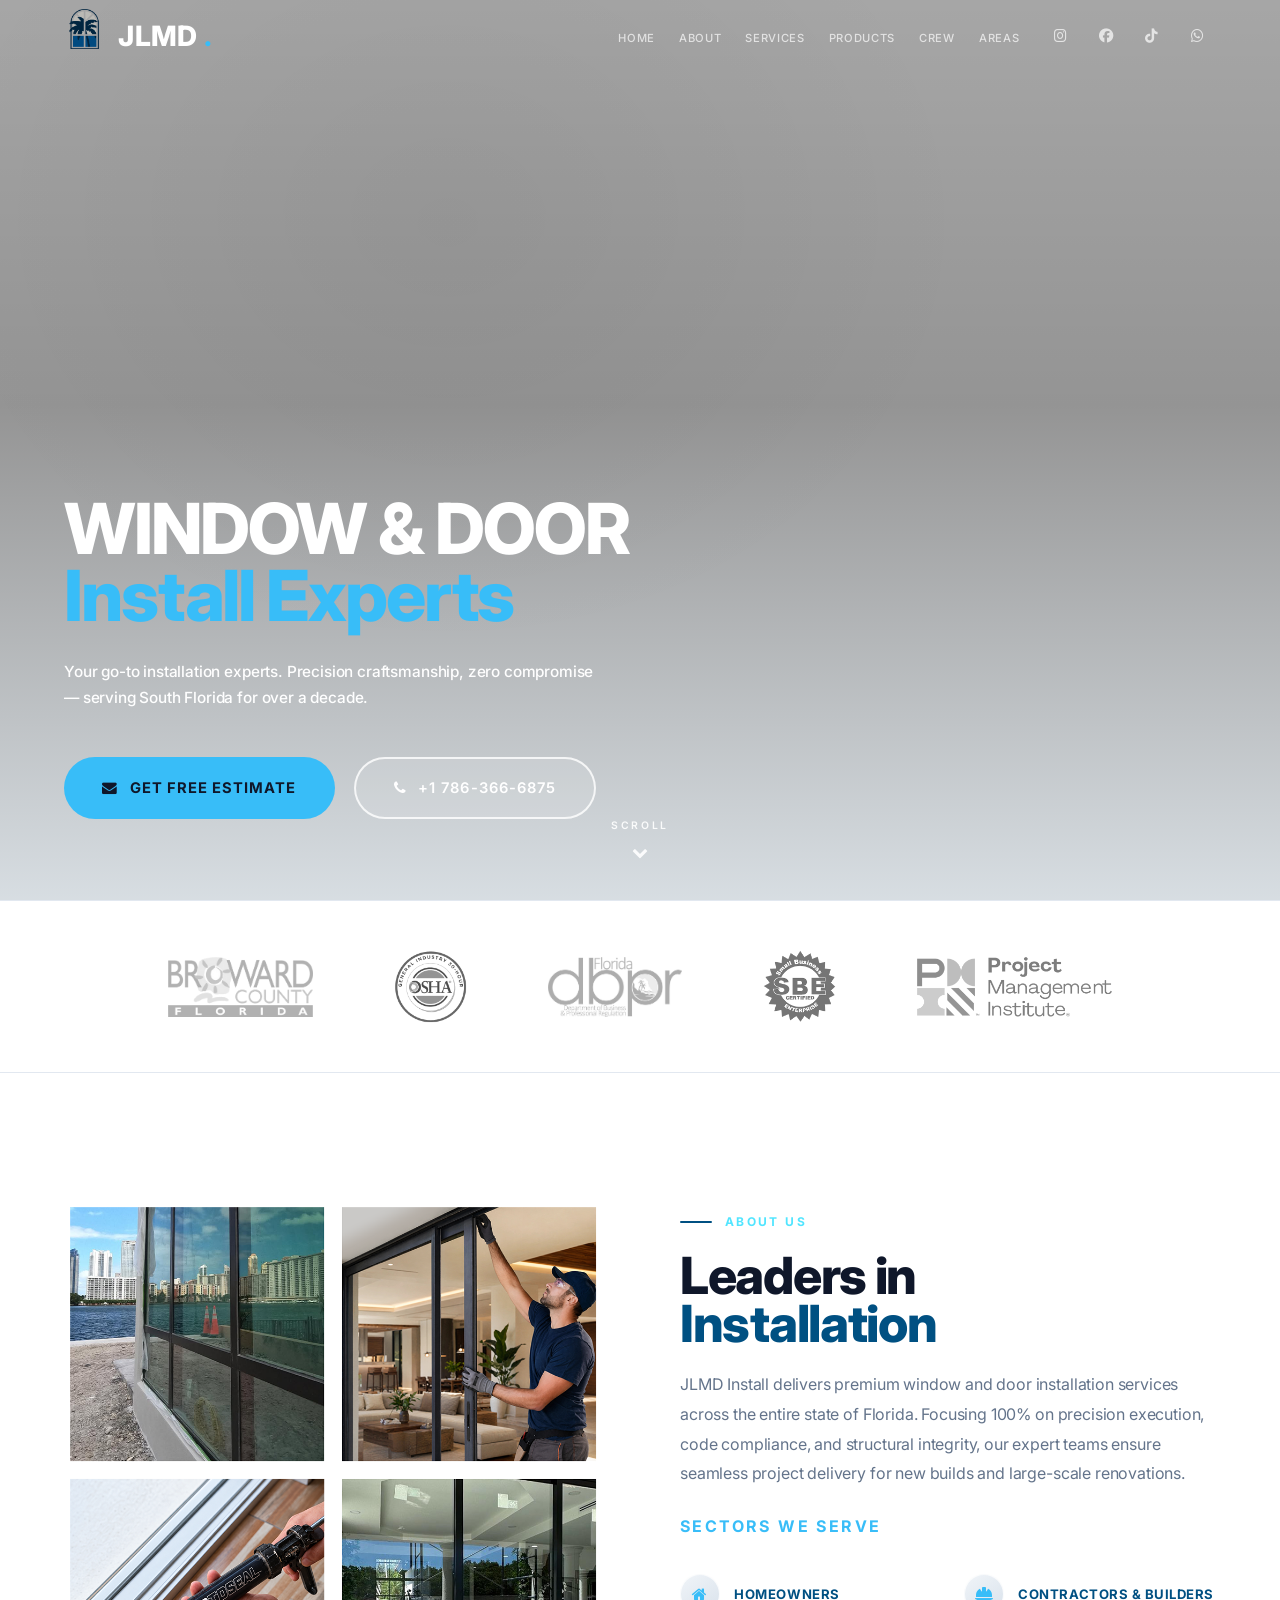
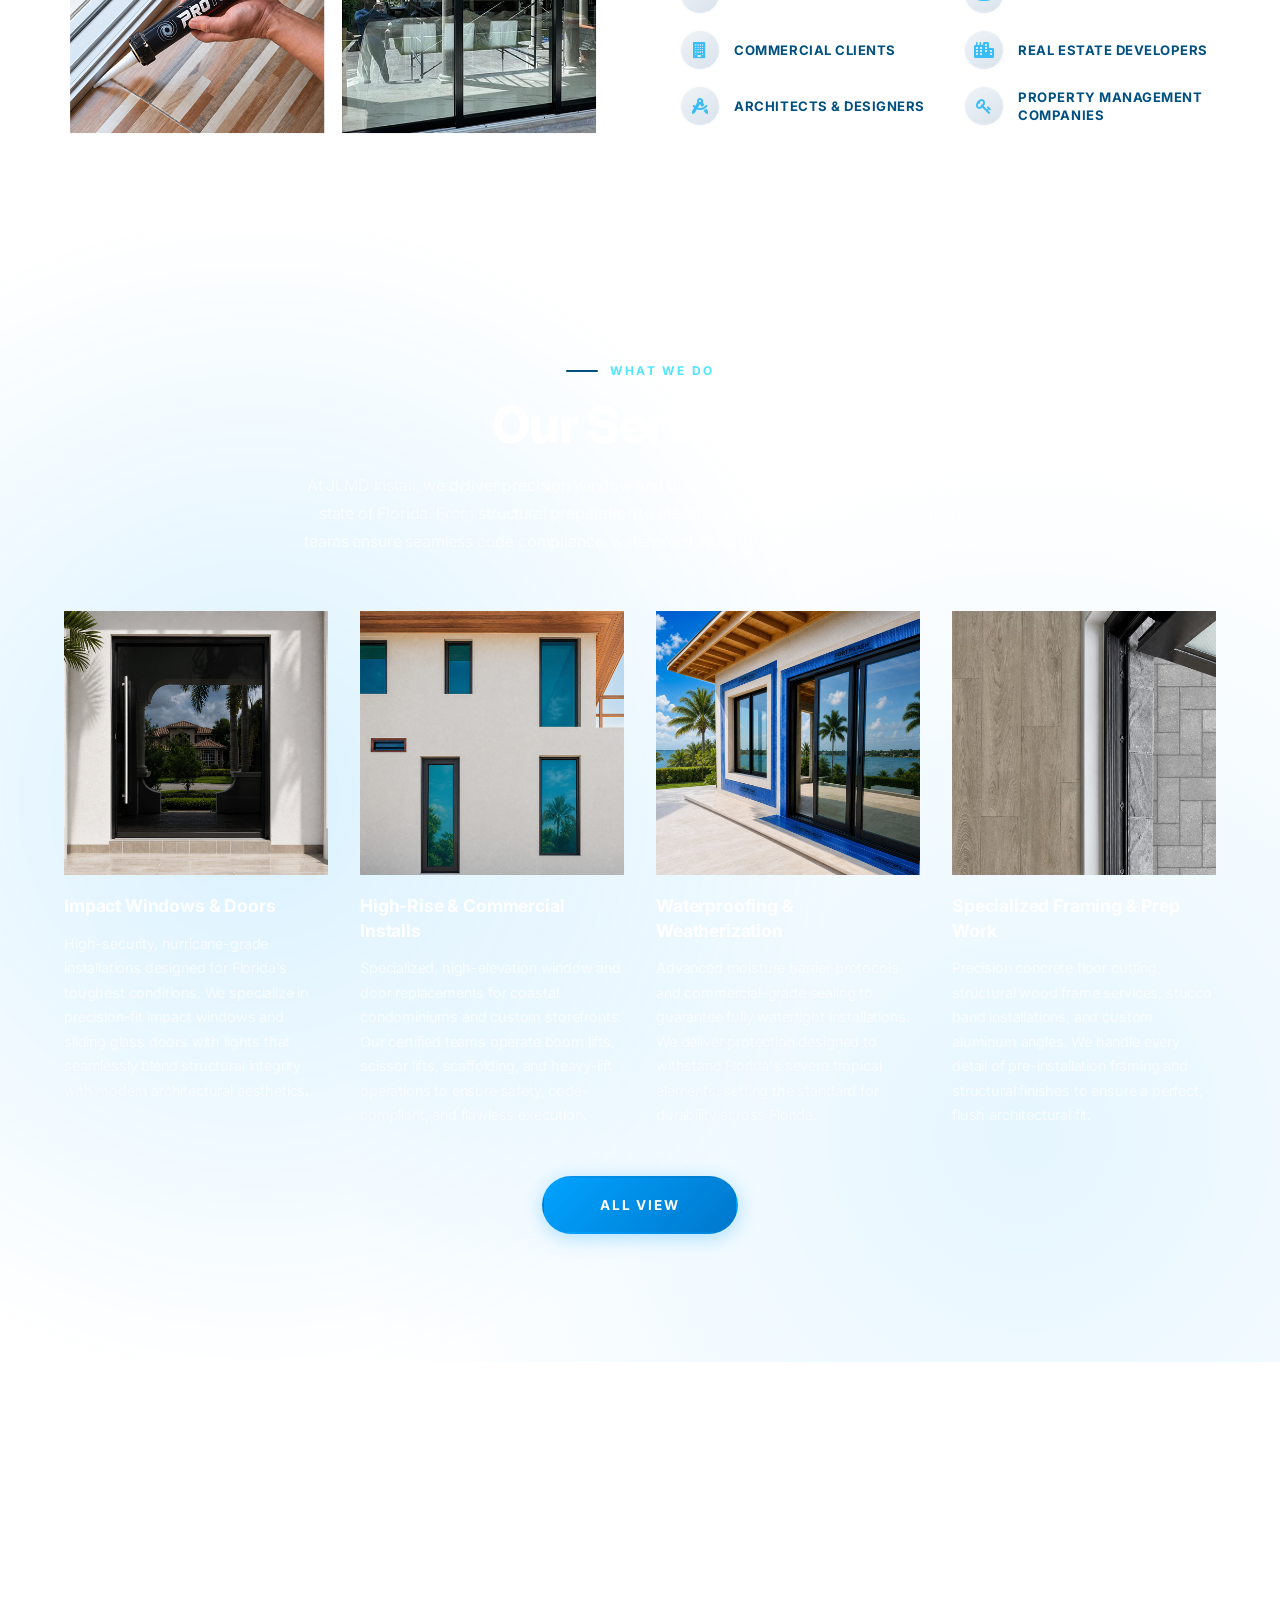
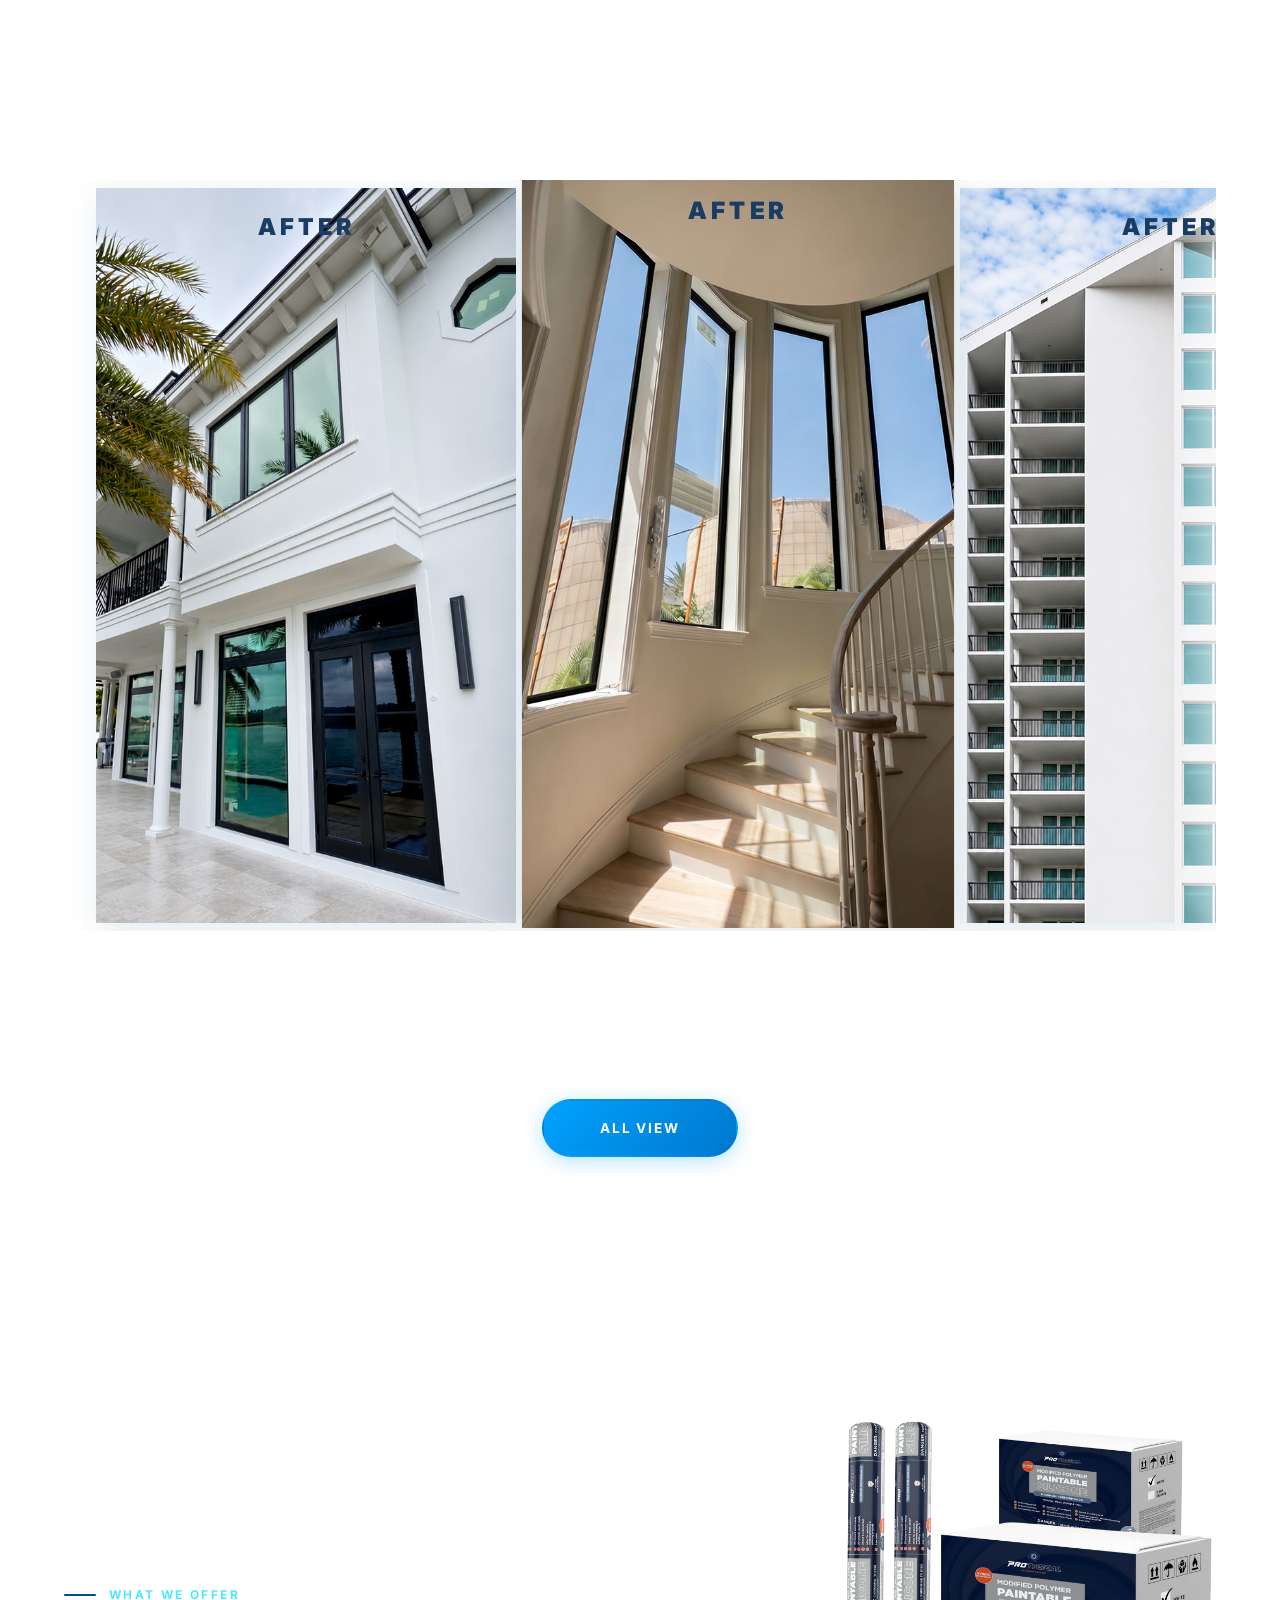
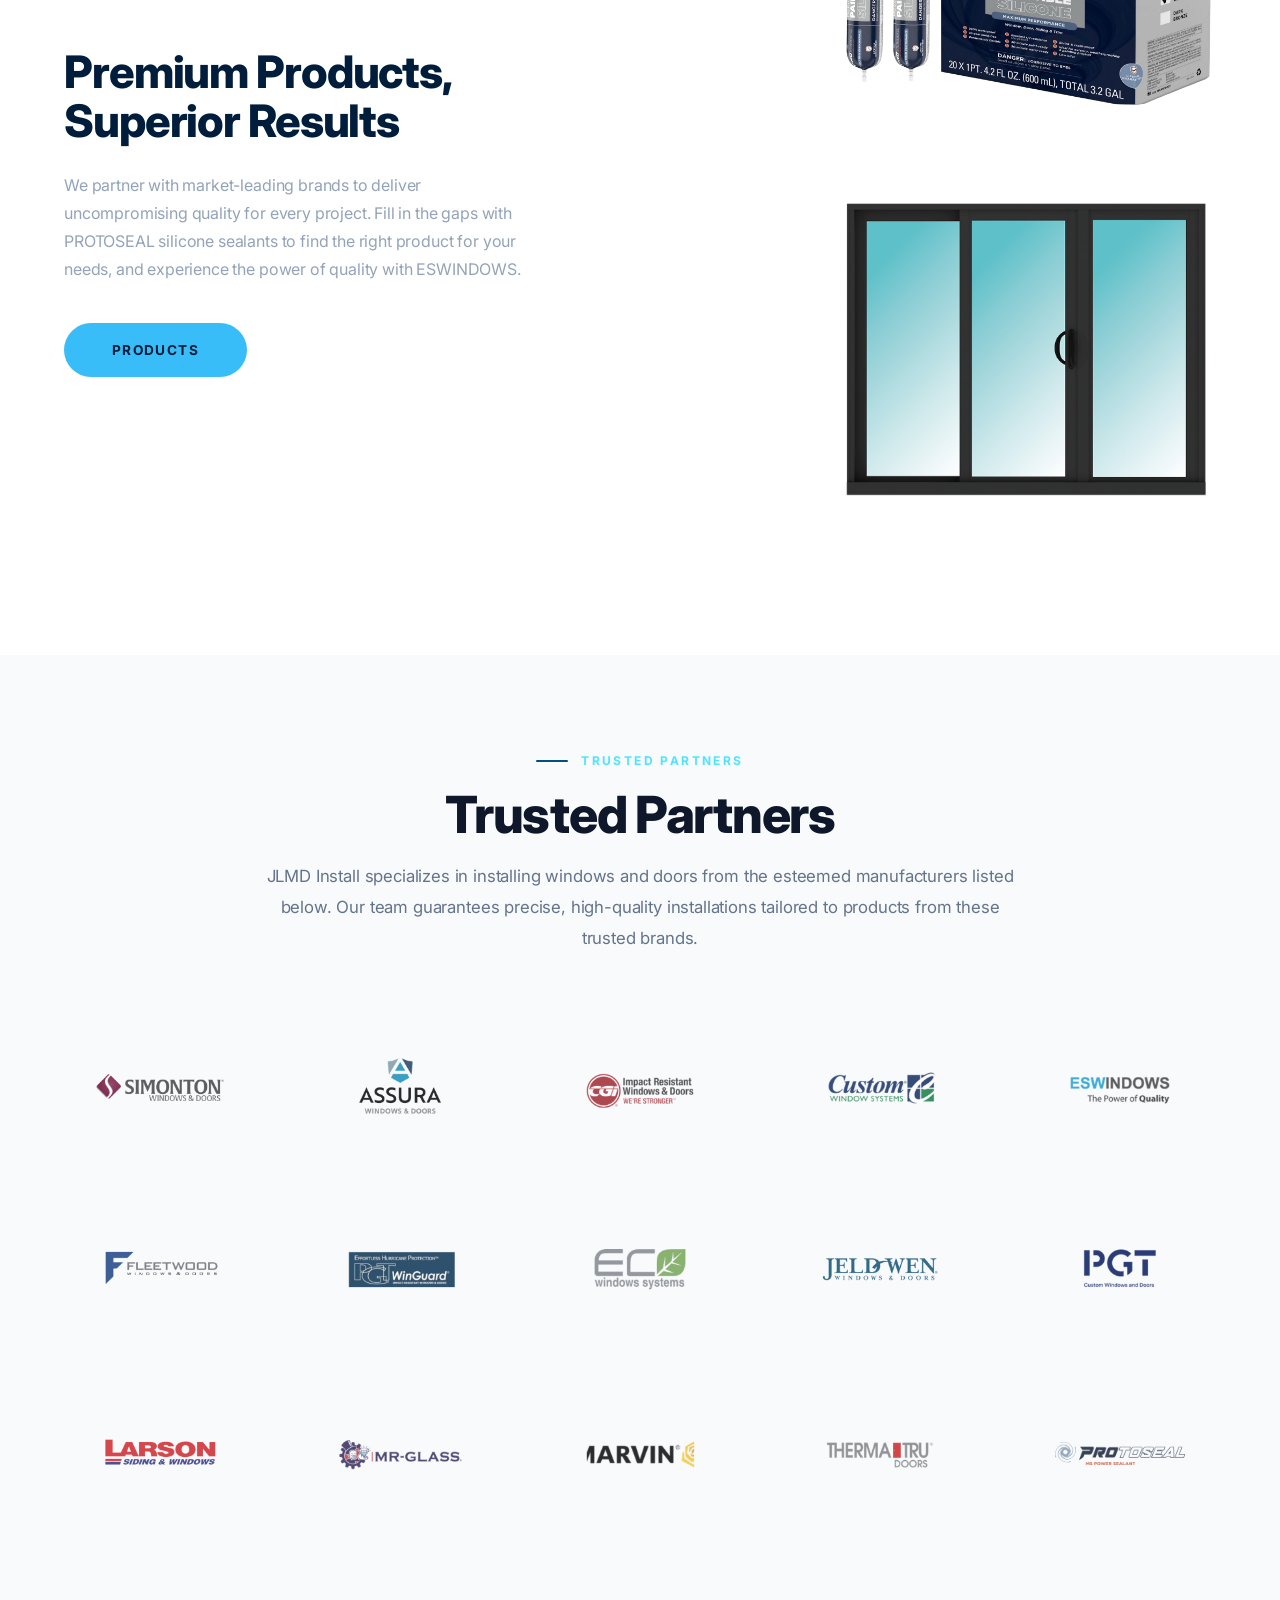
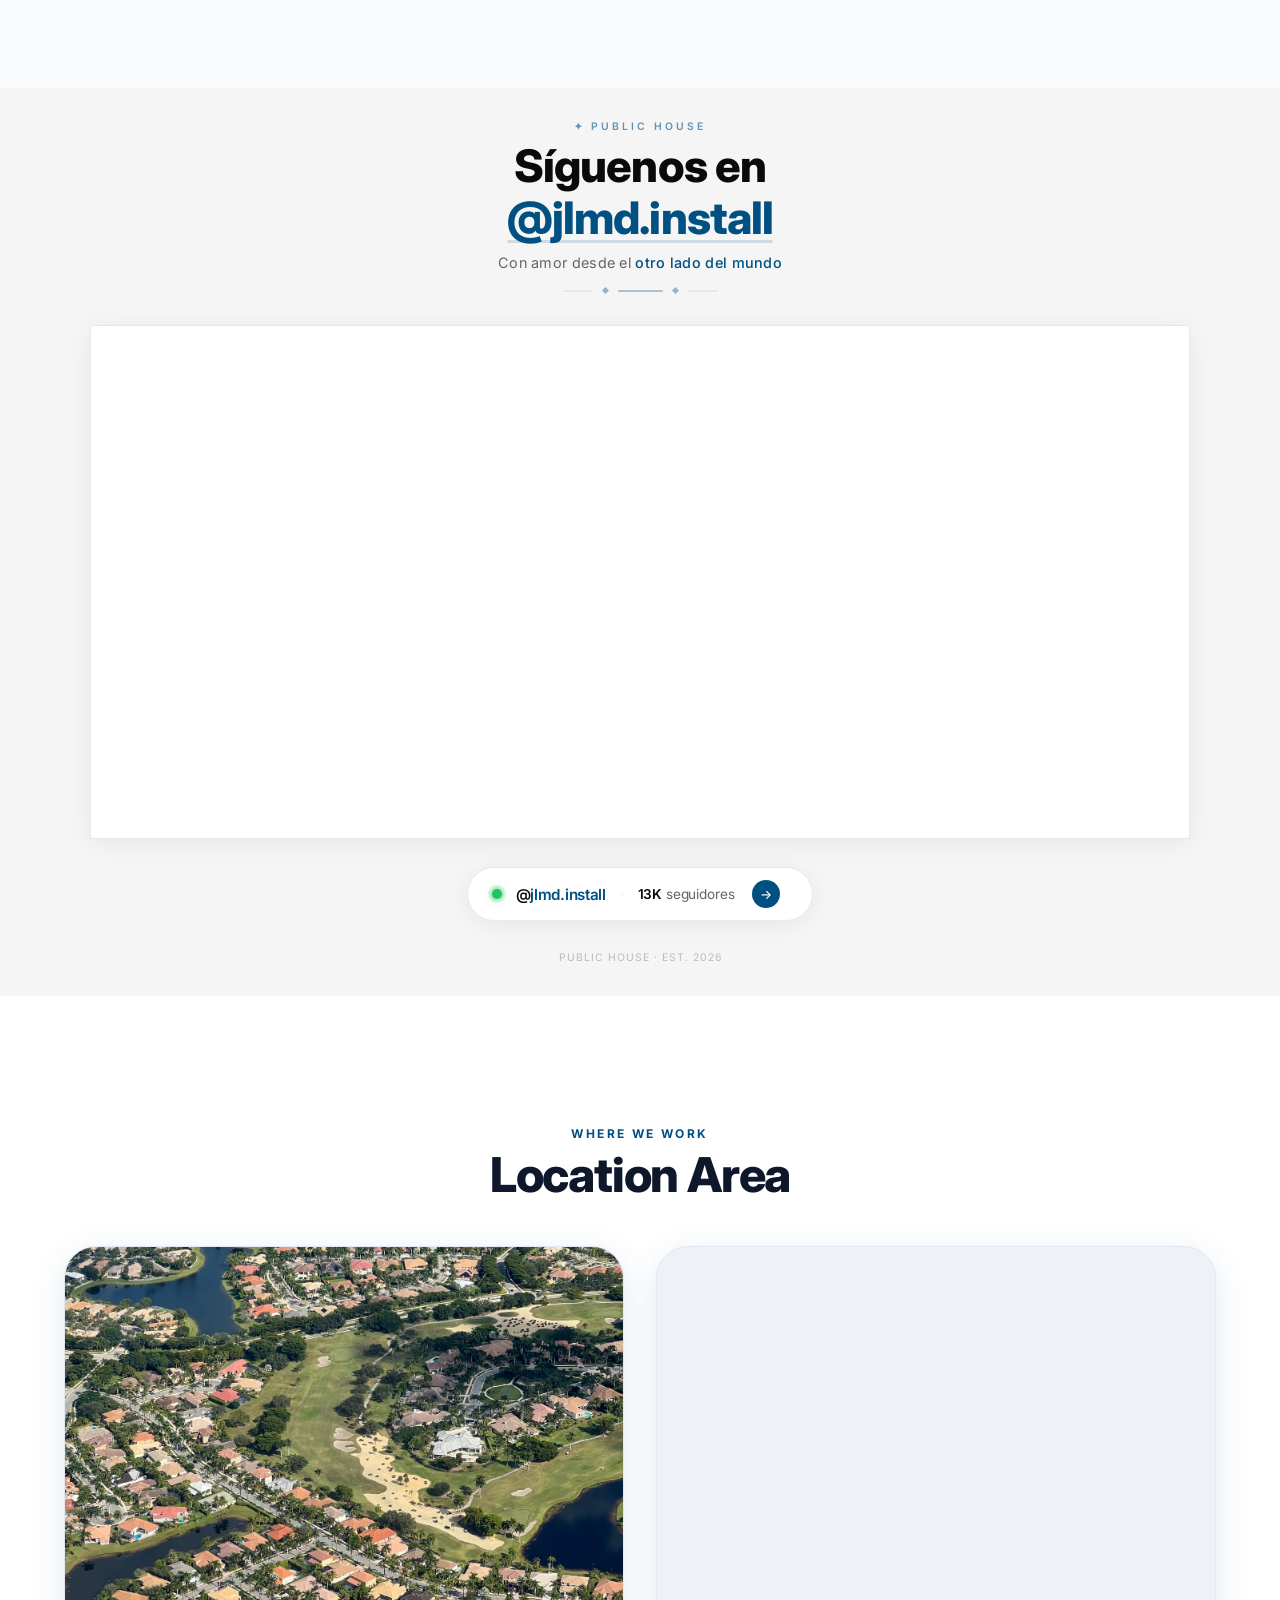
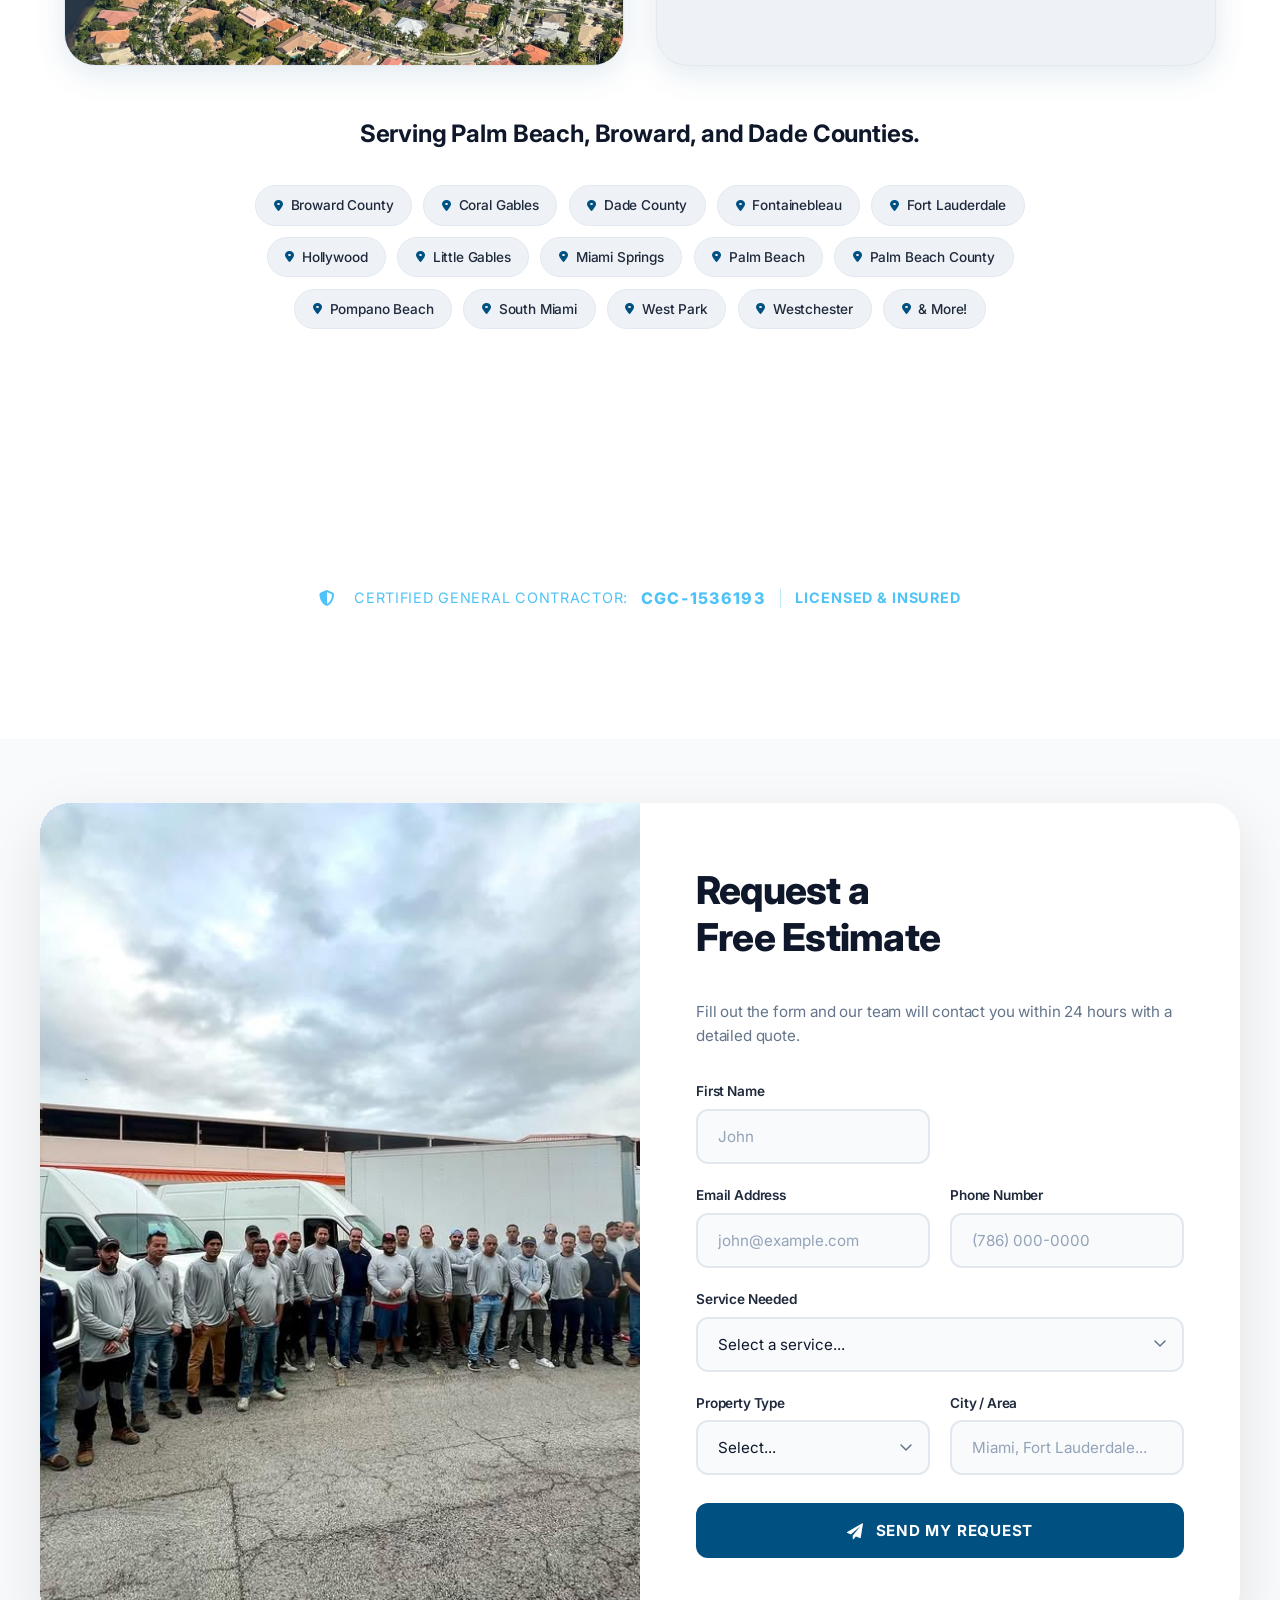
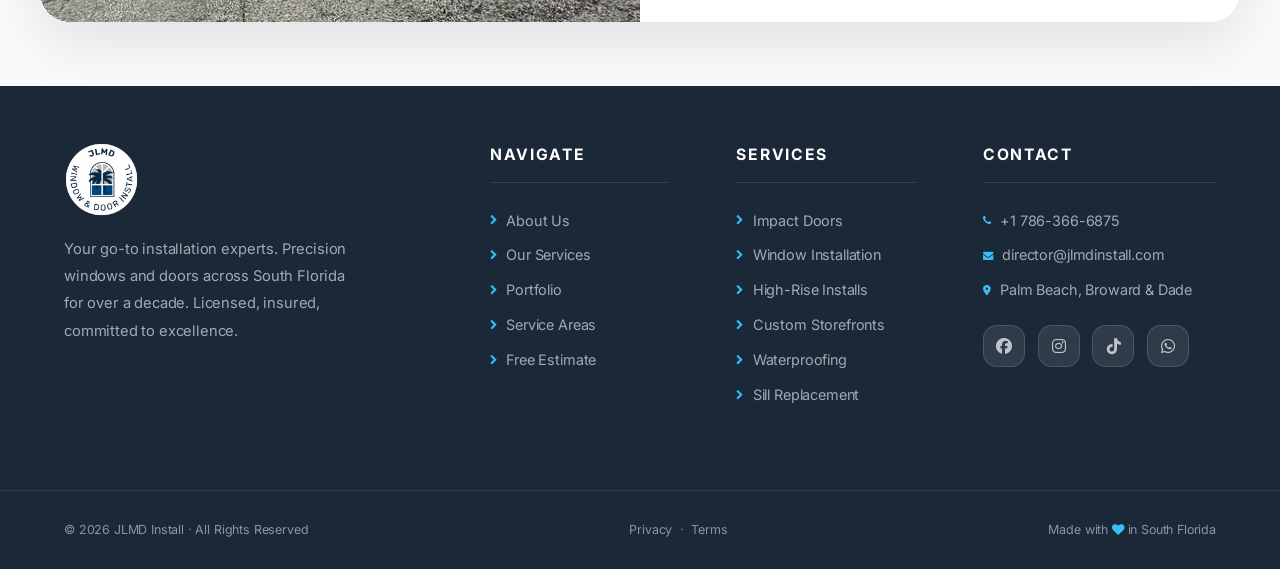
==== commit 767e09d8: "Add files via upload" ====
--- a/index.html
+++ b/index.html
@@ -122,7 +122,7 @@
 <section id="about">
   <div class="about-imgs anim-left">
     <div class="about-circle-wrap">
-      <img class="about-img-circle" src="abouthome.png" alt="Jose Diaz – Founder"
+      <img class="about-img-circle" src="About-Home.png" alt="Jose Diaz – Founder"
         onerror="this.src='https://images.unsplash.com/photo-1560250097-0b93528c311a?w=600&q=85&fit=crop&crop=face'">
     </div>
   </div>
